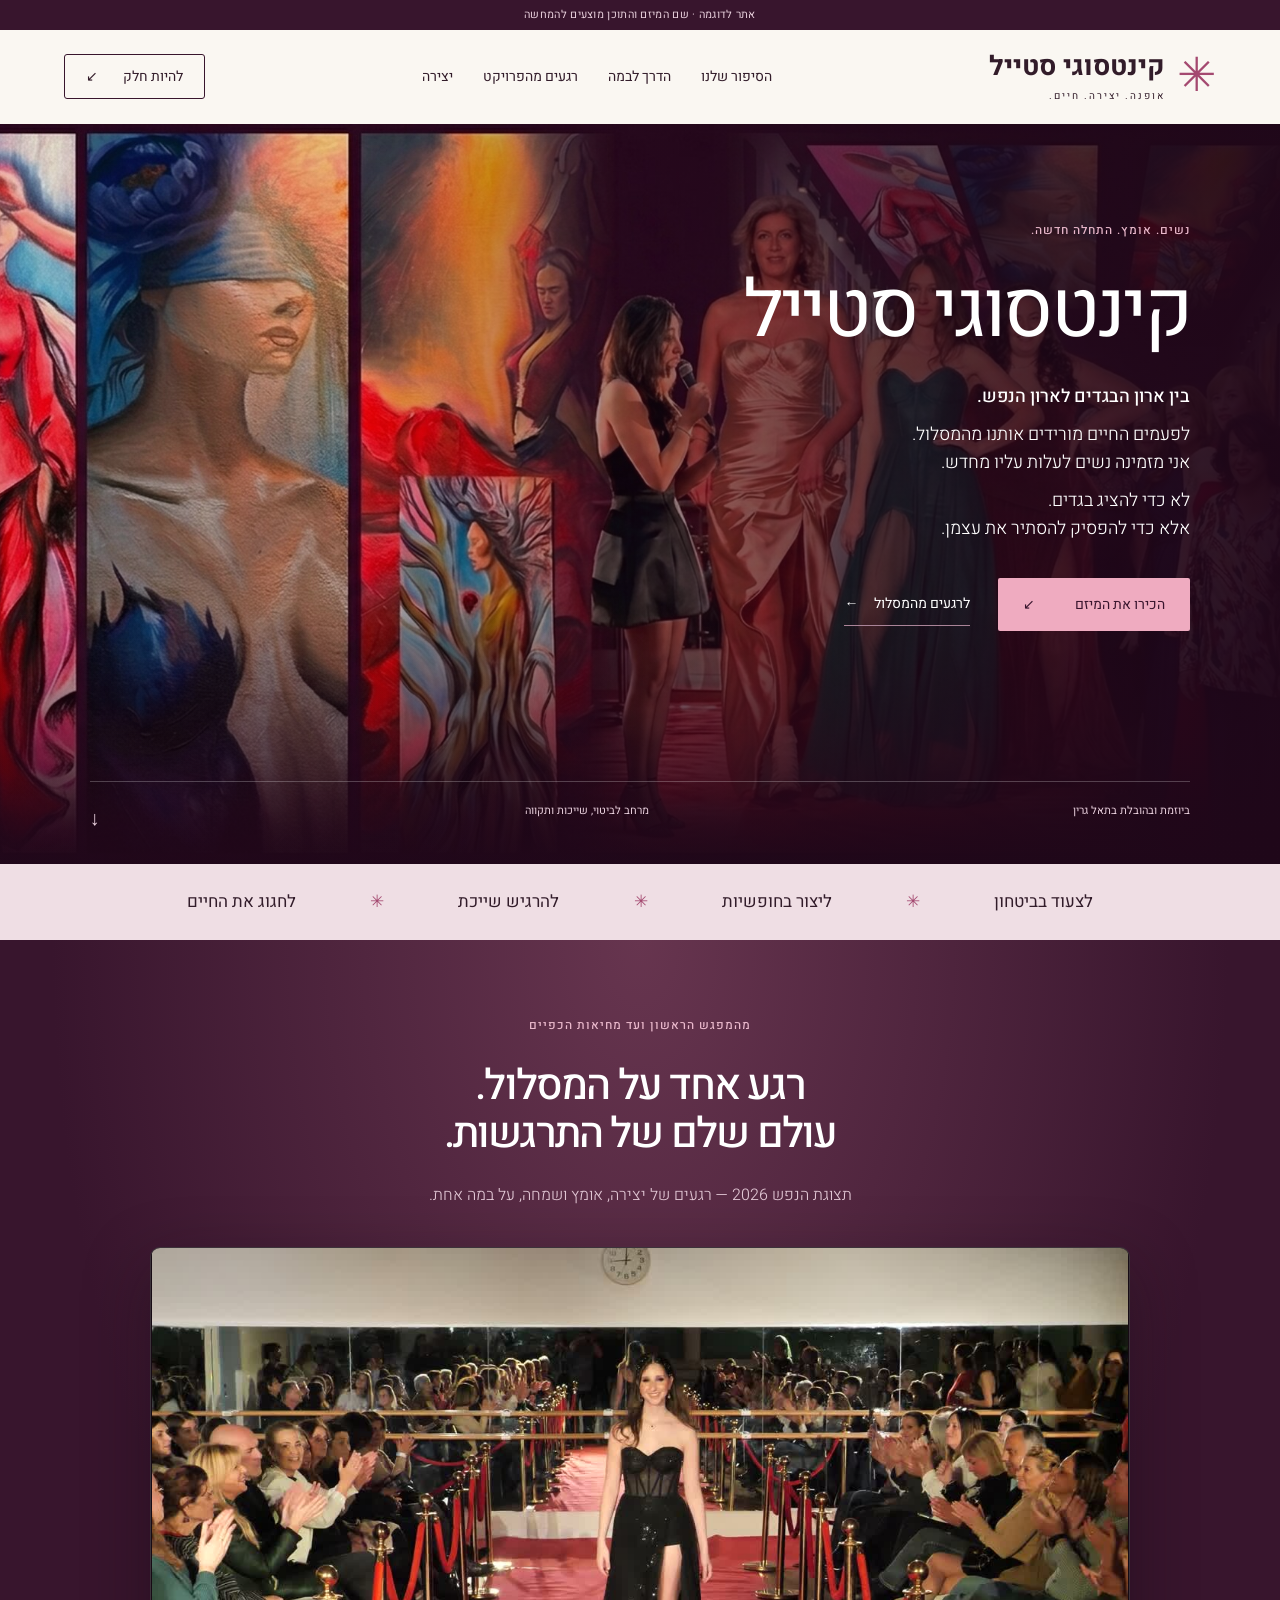
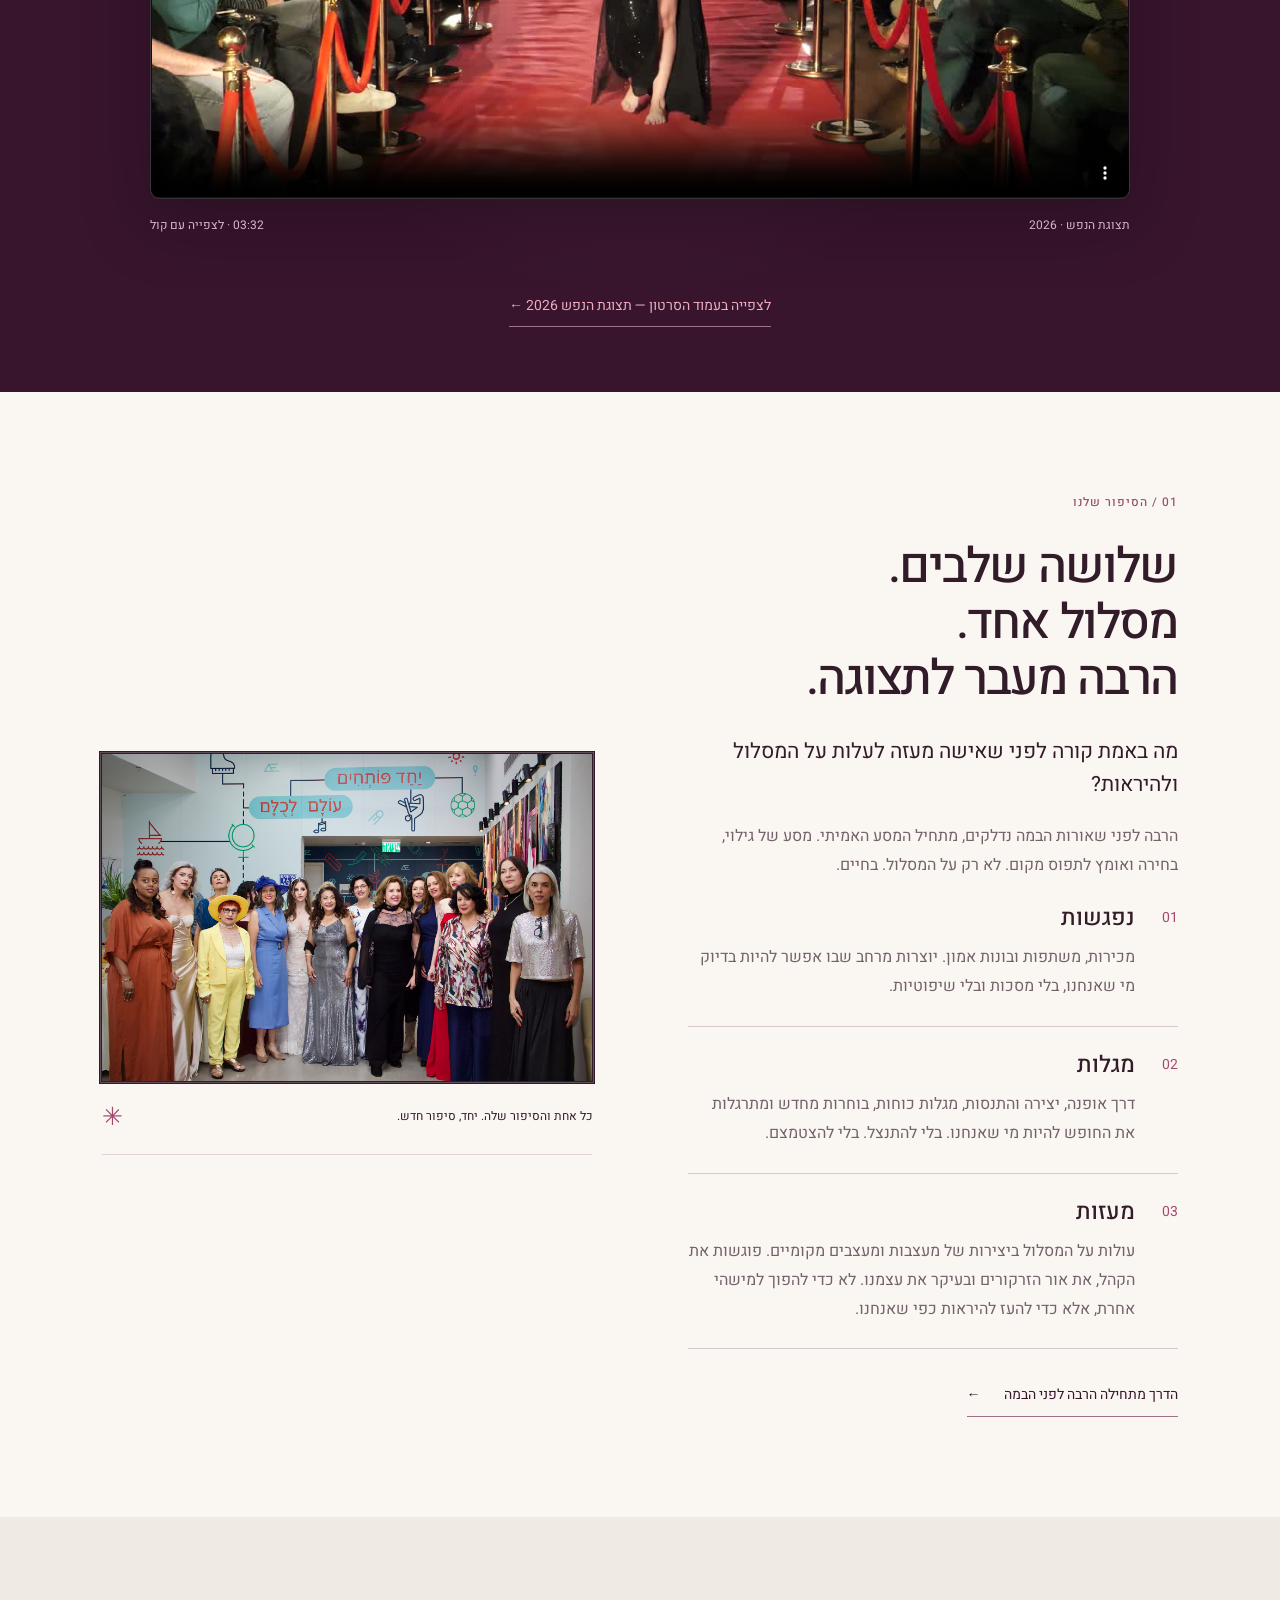
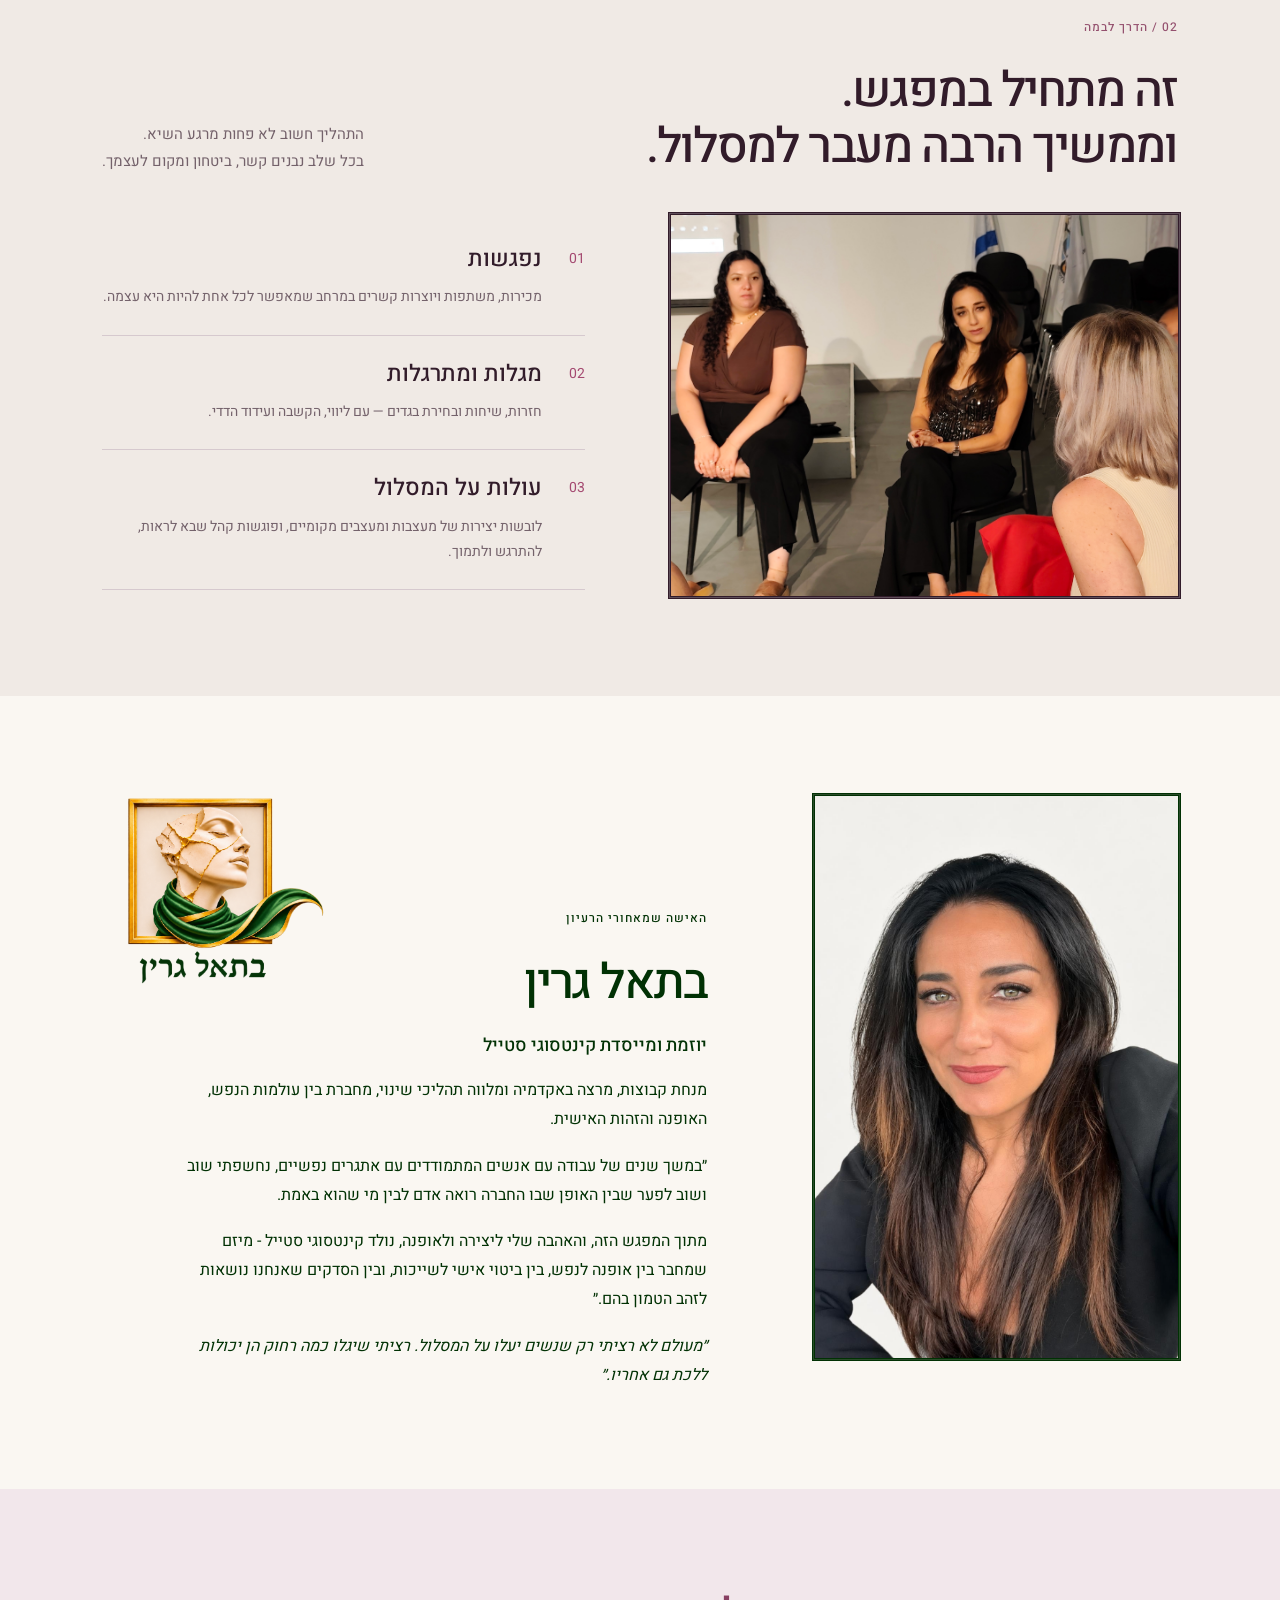
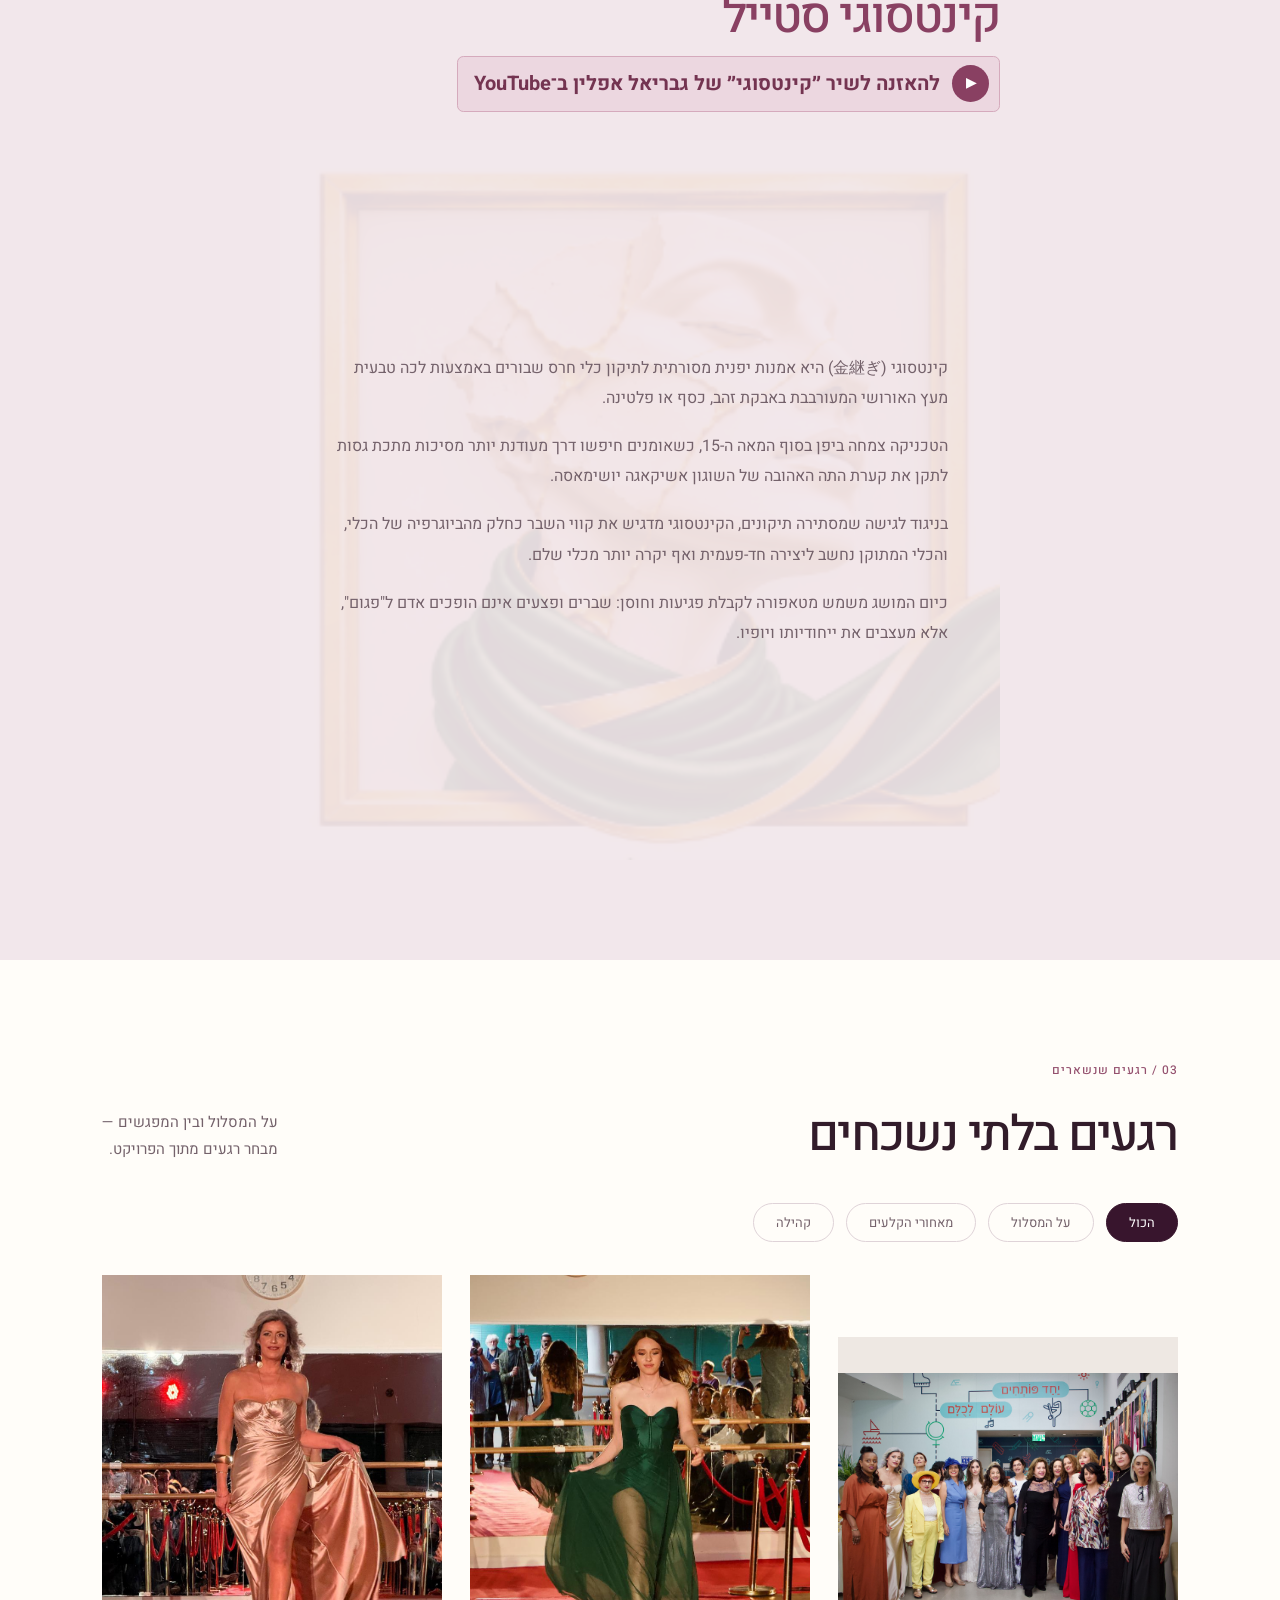
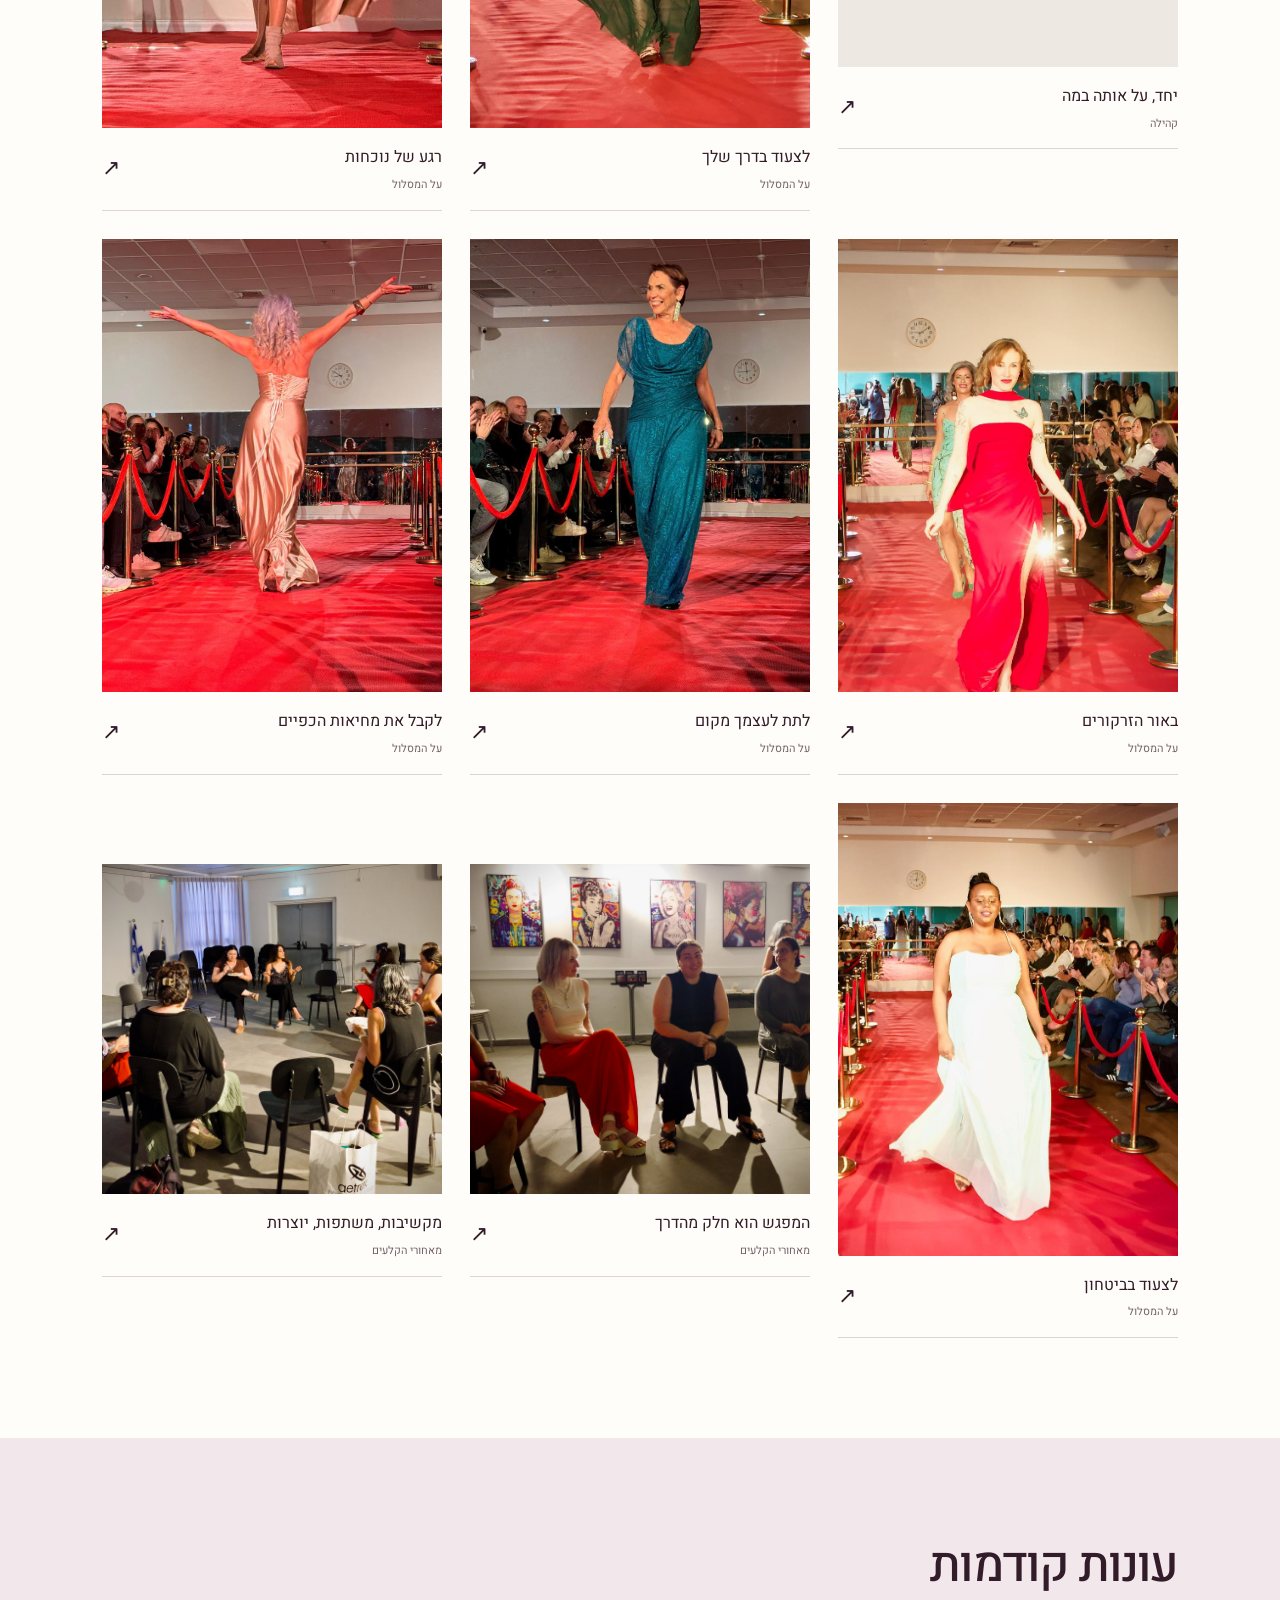
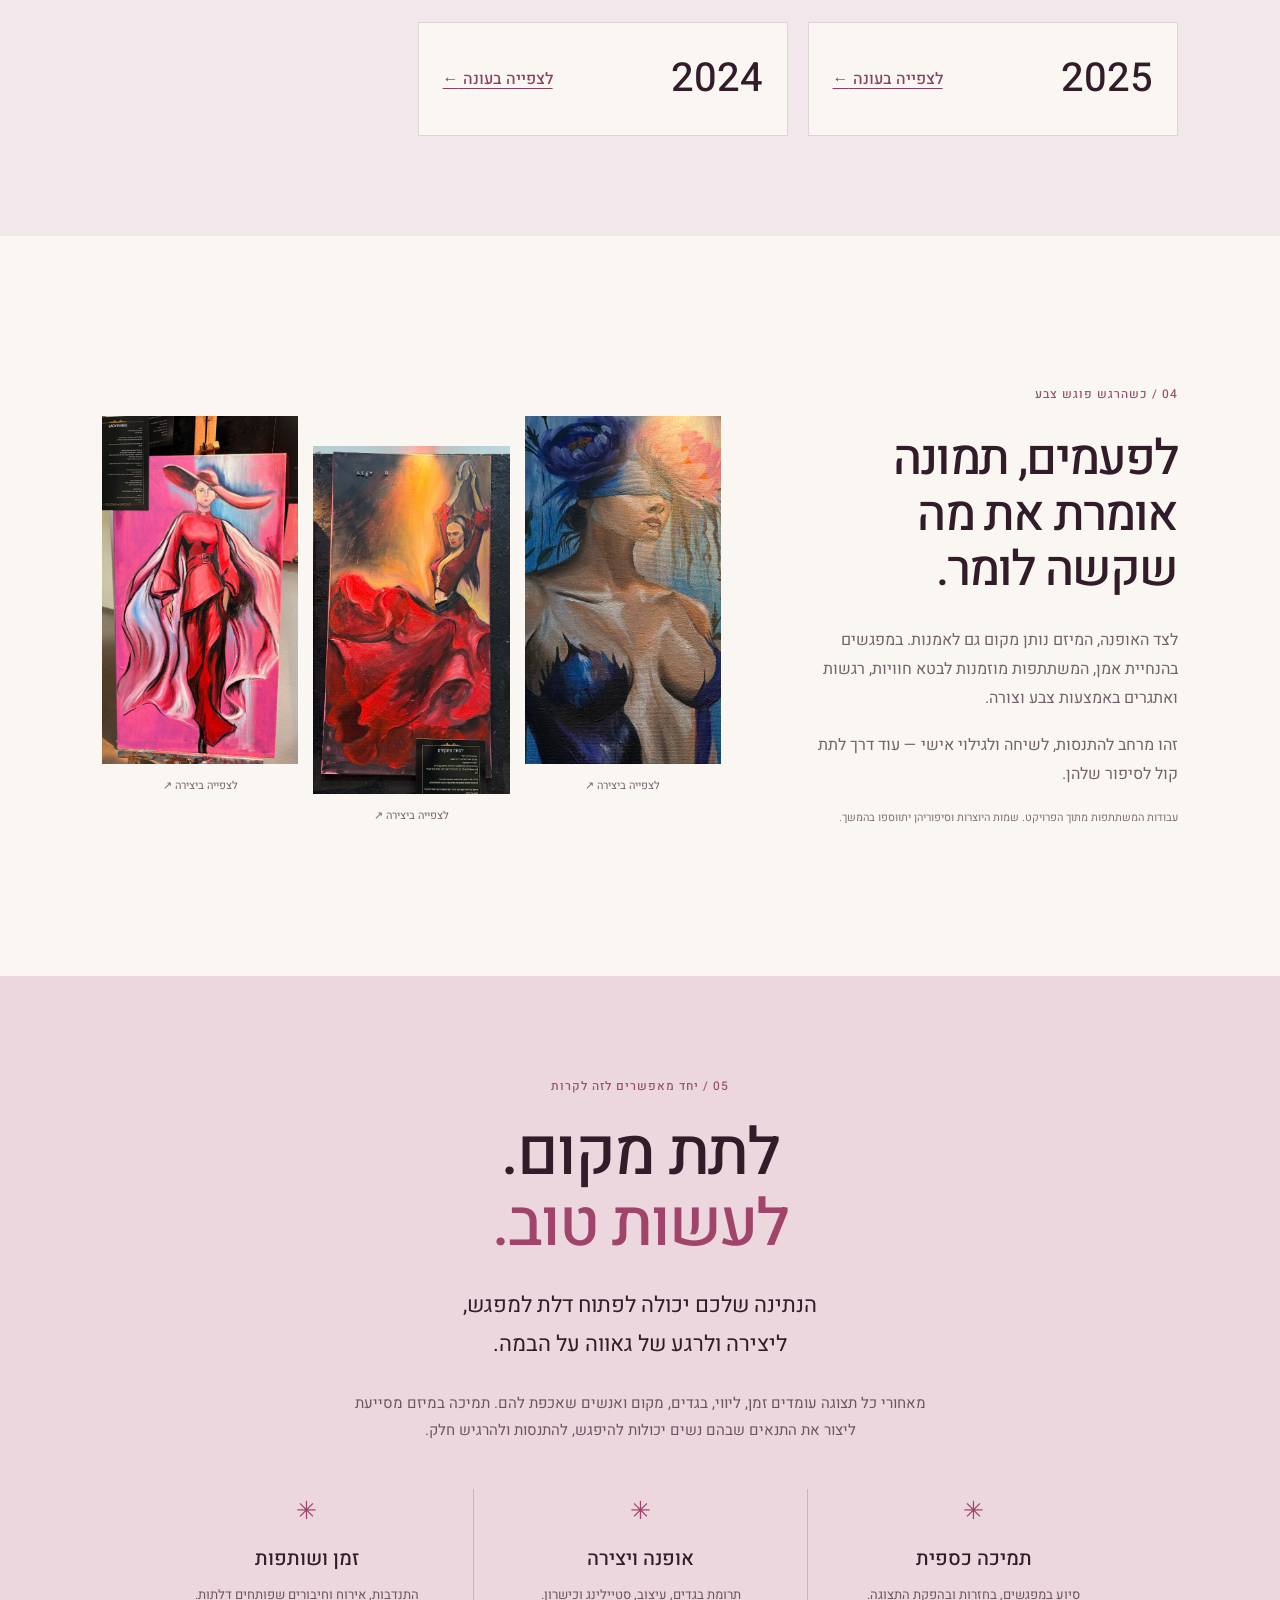
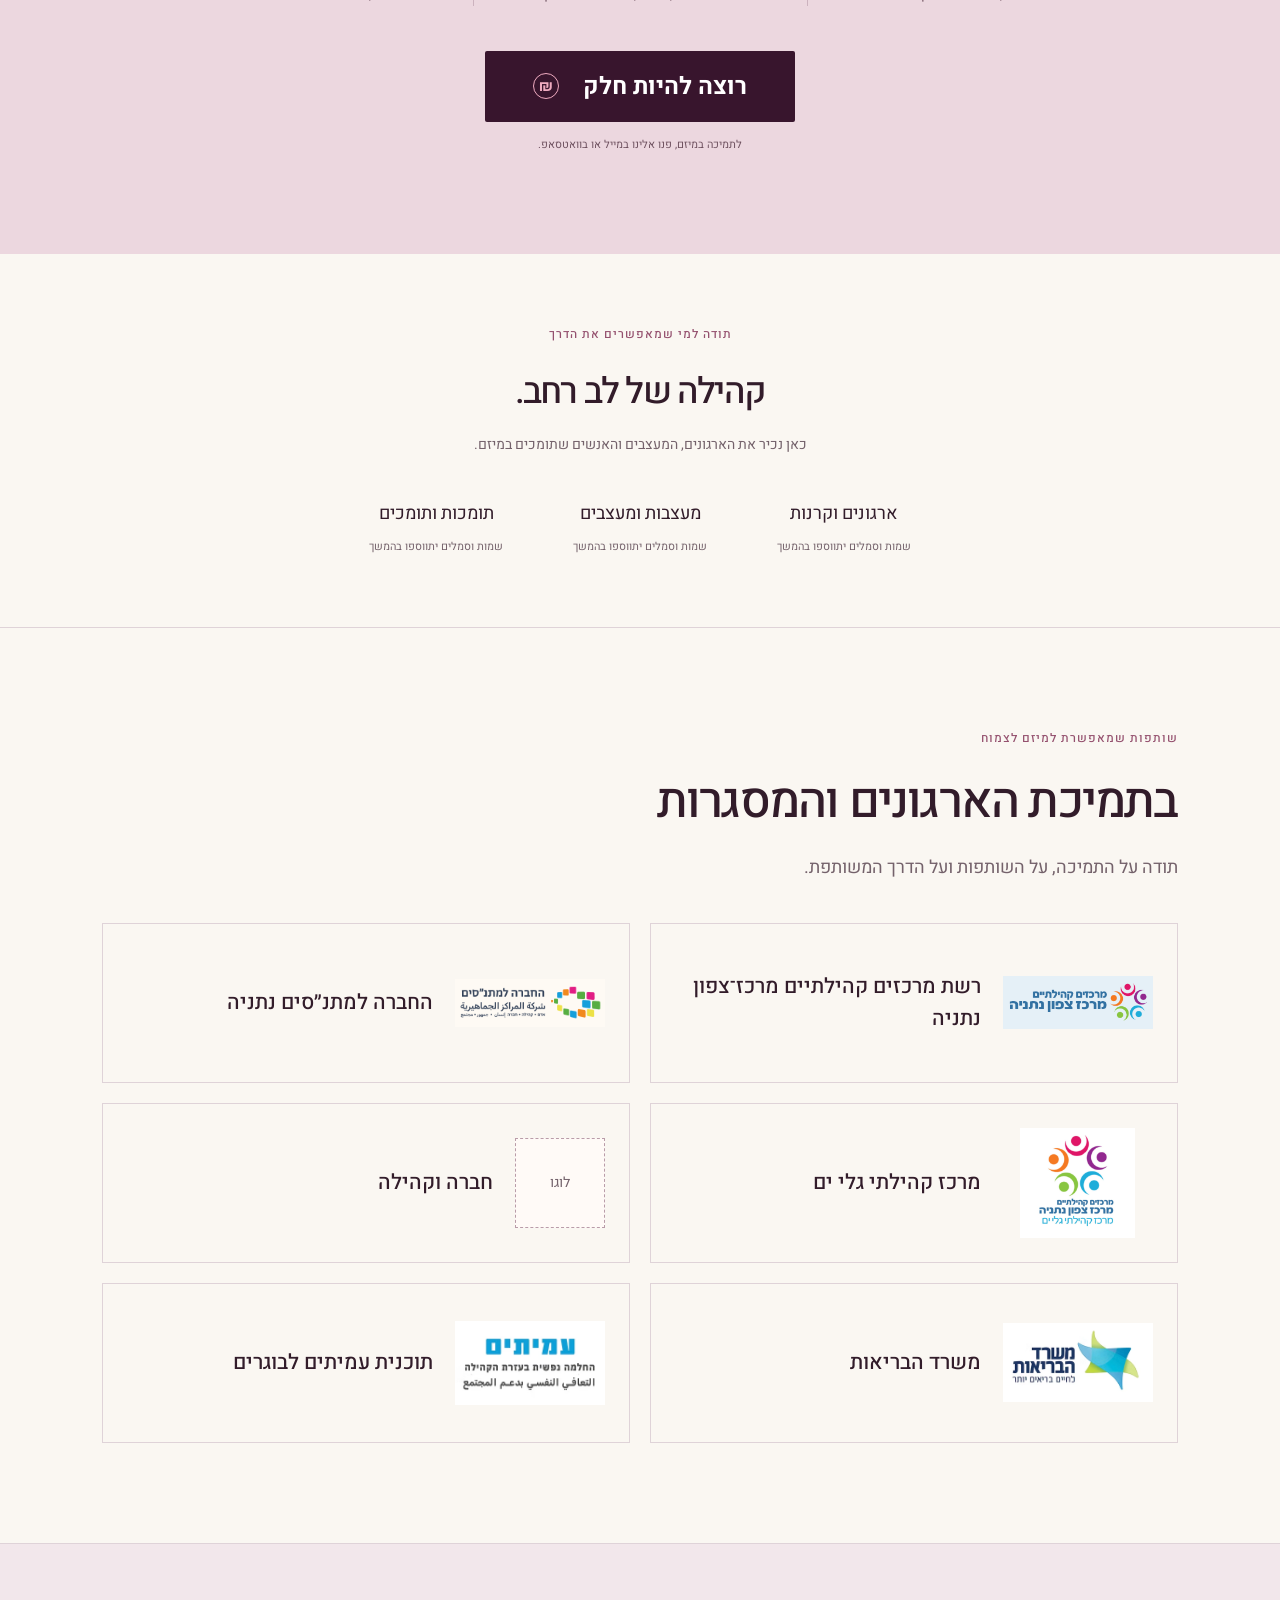
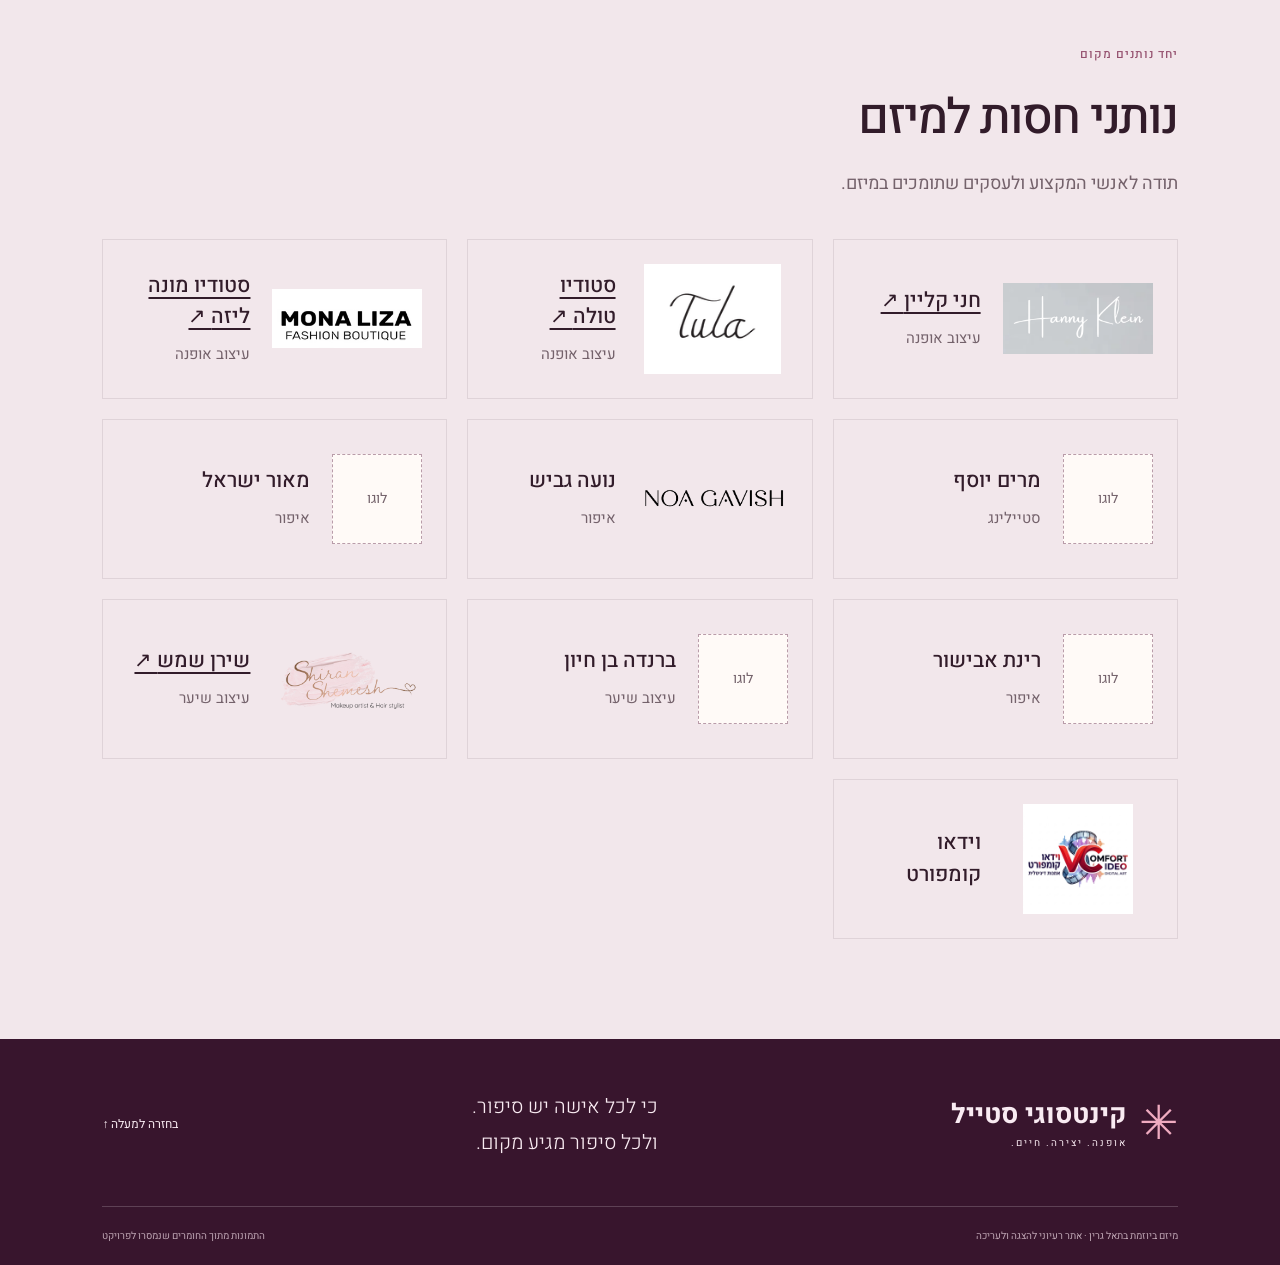
==== index.html @ 974562d3 "Publish short Kintsugi text with quiet logo frame" ====
<!doctype html><html lang="he" dir="rtl"><head><meta charset="UTF-8"><meta name="viewport" content="width=device-width, initial-scale=1"><meta name="description" content="מקום לזרוח — מיזם אופנה, יצירה וקהילה לנשים המתמודדות עם אתגרים נפשיים, ביוזמת בתאל גרין."><title>קינטסוגי סטייל | מיזם האופנה של בתאל גרין</title><link rel="icon" href="./favicon.svg">  <script type="module" crossorigin src="./assets/index-kintsugi-watermark.js"></script>
  <link rel="stylesheet" crossorigin href="./assets/index-crop-face.css">
<link rel="stylesheet" href="./assets/hero-single.css">
<link rel="stylesheet" href="./assets/hero-batel-copy.css"><link rel="stylesheet" href="./assets/founder-portrait.css?v=5"><link rel="stylesheet" href="./assets/brand-mobile.css"><link rel="stylesheet" href="./assets/project-supporters.css"><link rel="stylesheet" href="./assets/supporter-logos.css"><link rel="stylesheet" href="./assets/sponsor-names.css"><link rel="stylesheet" href="./assets/video-comfort-logo.css"><link rel="stylesheet" href="./assets/hanny-klein.css"><link rel="stylesheet" href="./assets/founder-mark.css?v=2"><link rel="stylesheet" href="./assets/kintsugi-article.css?v=3"><link rel="stylesheet" href="./assets/support-contact.css"><link rel="stylesheet" href="./assets/support-coin.css"><link rel="stylesheet" href="./assets/past-seasons.css"><link rel="stylesheet" href="./assets/runway-gallery.css"><link rel="stylesheet" href="./assets/kintsugi-watermark.css"/></head><body><div id="root"><link rel="preload" as="image" href="./images/hero.jpg"/><link rel="preload" as="image" href="./images/batel-portrait-nov19.jpg"/><a class="skip" href="#main">דלגי לתוכן</a><div class="draft">אתר לדוגמה · שם המיזם והתוכן מוצעים להמחשה</div><header><a class="brand" href="#kintsugi"><span class="brand-mark">✳</span><span>קינטסוגי סטייל<small>אופנה. יצירה. חיים.</small></span></a><button class="menu-button" aria-label="פתיחת תפריט" aria-expanded="false">☰</button><nav class="" aria-label="ניווט ראשי"><a href="#story">הסיפור שלנו</a><a href="#journey">הדרך לבמה</a><a href="#gallery">רגעים מהפרויקט</a><a href="#art">יצירה</a></nav><a class="nav-cta" href="#support">להיות חלק <span>↙</span></a></header><main id="main"><section id="home" class="hero"><img class="hero-image" src="./images/hero.jpg" alt="קולאז׳ אופנה ואמנות מתוך החומרים של הפרויקט"/><div class="hero-shade"></div><div class="hero-copy"><p class="eyebrow light">נשים. אומץ. התחלה חדשה.</p><h1><span class="">קינטסוגי סטייל</span></h1><div class="hero-description"><p>בין ארון הבגדים לארון הנפש.</p><p>לפעמים החיים מורידים אותנו מהמסלול.
אני מזמינה נשים לעלות עליו מחדש.</p><p>לא כדי להציג בגדים.
אלא כדי להפסיק להסתיר את עצמן.</p></div><div class="hero-actions"><a class="button rose" href="#story">הכירו את המיזם <span>↙</span></a><a class="text-link" href="#gallery">לרגעים מהמסלול <span>←</span></a></div></div><div class="hero-bottom"><span>ביוזמת ובהובלת <!-- -->בתאל גרין</span><span>מרחב לביטוי, שייכות ותקווה</span><a href="#story" aria-label="המשיכו לסיפור שלנו">↓</a></div></section><div class="ribbon"><span>לצעוד בביטחון</span><i>✳</i><span>ליצור בחופשיות</span><i>✳</i><span>להרגיש שייכת</span><i>✳</i><span>לחגוג את החיים</span></div><section id="film" class="film film-ready" aria-labelledby="film-title"><div class="film-inner"><p class="eyebrow light">מהמפגש הראשון ועד מחיאות הכפיים</p><h2 id="film-title">רגע אחד על המסלול.<br/>עולם שלם של התרגשות.</h2><p class="film-intro">תצוגת הנפש 2026 — רגעים של יצירה, אומץ ושמחה, על במה אחת.</p><figure class="film-player"><video src="./video/tatzugat-hanefesh-2026.mp4" poster="./images/film-poster.jpg" controls="" playsInline="" preload="none" aria-label="תצוגת הנפש 2026 — סרטון המיזם">הדפדפן שלך אינו תומך בניגון וידאו. <a href="./video/tatzugat-hanefesh-2026.mp4">לפתיחת הסרטון</a></video><figcaption><span>תצוגת הנפש · 2026</span><span>03:32 · לצפייה עם קול</span></figcaption></figure><p style="margin-top:24px;text-align:center"><a class="underline-link" style="color:#efabc0" href="/video/tatzugat-hanefesh-2026/">לצפייה בעמוד הסרטון — תצוגת הנפש 2026 ←</a></p></div></section><section id="story" class="section story"><div><p class="eyebrow">01 / הסיפור שלנו</p><h2>שלושה שלבים.<br/>מסלול אחד.<br/>הרבה מעבר לתצוגה.</h2><p class="lead">מה באמת קורה לפני שאישה מעזה לעלות על המסלול ולהיראות?</p><p>הרבה לפני שאורות הבמה נדלקים, מתחיל המסע האמיתי. מסע של גילוי, בחירה ואומץ לתפוס מקום. לא רק על המסלול. בחיים.</p><div class="steps"><article><span class="step-number">0<!-- -->1</span><div><h3>נפגשות</h3><p>מכירות, משתפות ובונות אמון. יוצרות מרחב שבו אפשר להיות בדיוק מי שאנחנו, בלי מסכות ובלי שיפוטיות.</p></div></article><article><span class="step-number">0<!-- -->2</span><div><h3>מגלות</h3><p>דרך אופנה, יצירה והתנסות, מגלות כוחות, בוחרות מחדש ומתרגלות את החופש להיות מי שאנחנו. בלי להתנצל. בלי להצטמצם.</p></div></article><article><span class="step-number">0<!-- -->3</span><div><h3>מעזות</h3><p>עולות על המסלול ביצירות של מעצבות ומעצבים מקומיים. פוגשות את הקהל, את אור הזרקורים ובעיקר את עצמנו. לא כדי להפוך למישהי אחרת, אלא כדי להעז להיראות כפי שאנחנו.</p></div></article></div><a class="underline-link" href="#journey">הדרך מתחילה הרבה לפני הבמה <span>←</span></a></div><figure class="story-photo"><img src="./images/group.jpg" alt="צילום קבוצתי מתוך אירוע הפרויקט" loading="lazy"/><figcaption><span>כל אחת והסיפור שלה. יחד, סיפור חדש.</span><span>✳</span></figcaption></figure></section><section id="journey" class="journey section"><div class="section-heading"><div><p class="eyebrow">02 / הדרך לבמה</p><h2>זה מתחיל במפגש.<br/>וממשיך הרבה מעבר למסלול.</h2></div><p>התהליך חשוב לא פחות מרגע השיא.<br/>בכל שלב נבנים קשר, ביטחון ומקום לעצמך.</p></div><div class="journey-layout"><img src="./images/meeting-batel-listening.jpg" alt="בתאל מקשיבה במפגש קבוצתי" loading="lazy"/><div class="steps"><article><span class="step-number">0<!-- -->1</span><div><h3>נפגשות</h3><p>מכירות, משתפות ויוצרות קשרים במרחב שמאפשר לכל אחת להיות היא עצמה.</p></div></article><article><span class="step-number">0<!-- -->2</span><div><h3>מגלות ומתרגלות</h3><p>חזרות, שיחות ובחירת בגדים — עם ליווי, הקשבה ועידוד הדדי.</p></div></article><article><span class="step-number">0<!-- -->3</span><div><h3>עולות על המסלול</h3><p>לובשות יצירות של מעצבות ומעצבים מקומיים, ופוגשות קהל שבא לראות, להתרגש ולתמוך.</p></div></article></div></div></section><section id="founder" class="founder section"><img class="founder-mark" src="./images/batel-founder-green-transparent.png" width="1373" height="1145" alt="" loading="lazy"/><div class="founder-portrait"><img src="./images/batel-portrait-nov19.jpg" alt="בתאל גרין"/></div><div class="founder-copy"><p class="eyebrow">האישה שמאחורי הרעיון</p><h2>בתאל גרין</h2><h3>יוזמת ומייסדת קינטסוגי סטייל</h3><p>מנחת קבוצות, מרצה באקדמיה ומלווה תהליכי שינוי, מחברת בין עולמות הנפש, האופנה והזהות האישית.</p><p>״במשך שנים של עבודה עם אנשים המתמודדים עם אתגרים נפשיים, נחשפתי שוב ושוב לפער שבין האופן שבו החברה רואה אדם לבין מי שהוא באמת.</p><p>מתוך המפגש הזה, והאהבה שלי ליצירה ולאופנה, נולד קינטסוגי סטייל - מיזם שמחבר בין אופנה לנפש, בין ביטוי אישי לשייכות, ובין הסדקים שאנחנו נושאות לזהב הטמון בהם.״</p><p><em>״מעולם לא רציתי רק שנשים יעלו על המסלול. רציתי שיגלו כמה רחוק הן יכולות ללכת גם אחריו.״</em></p></div></section><section id="kintsugi" class="section kintsugi-section" aria-labelledby="kintsugi-title"><article class="kintsugi-article"><h2 id="kintsugi-title">קינטסוגי סטייל</h2><a class="kintsugi-music-link" href="https://www.youtube.com/watch?v=edK_j7w3_5E" aria-haspopup="dialog" aria-controls="kintsugi-player"><span class="kintsugi-music-icon" aria-hidden="true">▶</span><span>להאזנה לשיר ״קינטסוגי״ של גבריאל אפלין ב־<bdi dir="ltr" lang="en">YouTube</bdi></span></a><dialog id="kintsugi-player" class="song-dialog" aria-labelledby="kintsugi-player-title"><div class="song-content"><div class="song-header"><div><h2 id="kintsugi-player-title" class="song-title">קינטסוגי</h2><p>גבריאל אפלין</p></div><button class="song-close" type="button" aria-label="סגירה" autofocus="">×</button></div><div class="song-player"></div><div class="song-about"><h3>על השיר</h3><p>השיר מחבר בין אמנות הקינטסוגי לבין החלמה אחרי משבר. דרך הדימוי של כלי שתוקן בזהב, גבריאל אפלין מתארת איך אפשר לקבל את מה שעברנו ולראות בצלקות חלק מהסיפור שלנו.</p></div><a class="song-fallback" href="https://www.youtube.com/watch?v=edK_j7w3_5E" target="_blank" rel="noopener noreferrer">לפתיחה ב־<bdi dir="ltr" lang="en">YouTube</bdi></a></div></dialog><div class="kintsugi-text-frame"><p>קינטסוגי (金継ぎ) היא אמנות יפנית מסורתית לתיקון כלי חרס שבורים באמצעות לכה טבעית מעץ האורושי המעורבבת באבקת זהב, כסף או פלטינה.</p><p>הטכניקה צמחה ביפן בסוף המאה ה-15, כשאומנים חיפשו דרך מעודנת יותר מסיכות מתכת גסות לתקן את קערת התה האהובה של השוגון אשיקאגה יושימאסה.</p><p>בניגוד לגישה שמסתירה תיקונים, הקינטסוגי מדגיש את קווי השבר כחלק מהביוגרפיה של הכלי, והכלי המתוקן נחשב ליצירה חד-פעמית ואף יקרה יותר מכלי שלם.</p><p>כיום המושג משמש מטאפורה לקבלת פגיעות וחוסן: שברים ופצעים אינם הופכים אדם ל"פגום", אלא מעצבים את ייחודיותו ויופיו.</p></div></article></section><section id="gallery" class="section gallery"><div class="section-heading"><div><p class="eyebrow">03 / רגעים שנשארים</p><h2>רגעים בלתי נשכחים</h2></div><p>על המסלול ובין המפגשים —<br/>מבחר רגעים מתוך הפרויקט.</p></div><div class="filters" aria-label="סינון תמונות"><button aria-pressed="true" class="active">הכול</button><button aria-pressed="false" class="">על המסלול</button><button aria-pressed="false" class="">מאחורי הקלעים</button><button aria-pressed="false" class="">קהילה</button></div><div class="gallery-grid"><button class="gallery-item item-0"><img src="./images/group.jpg" alt="יחד, על אותה במה" loading="lazy"/><span><span>יחד, על אותה במה<small>קהילה</small></span><b aria-hidden="true">↗</b></span></button><button class="gallery-item item-1"><img src="./images/runway-2026-green.jpg" alt="לצעוד בדרך שלך" loading="lazy"/><span><span>לצעוד בדרך שלך<small>על המסלול</small></span><b aria-hidden="true">↗</b></span></button><button class="gallery-item item-2"><img src="./images/runway-2026-rose.jpg" alt="רגע של נוכחות" loading="lazy"/><span><span>רגע של נוכחות<small>על המסלול</small></span><b aria-hidden="true">↗</b></span></button><button class="gallery-item item-3"><img src="./images/runway-2026-red.jpg" alt="באור הזרקורים" loading="lazy"/><span><span>באור הזרקורים<small>על המסלול</small></span><b aria-hidden="true">↗</b></span></button><button class="gallery-item item-4"><img src="./images/runway-2026-blue.jpg" alt="לתת לעצמך מקום" loading="lazy"/><span><span>לתת לעצמך מקום<small>על המסלול</small></span><b aria-hidden="true">↗</b></span></button><button class="gallery-item item-5"><img src="./images/runway-2026-rose-back.jpg" alt="לקבל את מחיאות הכפיים" loading="lazy"/><span><span>לקבל את מחיאות הכפיים<small>על המסלול</small></span><b aria-hidden="true">↗</b></span></button><button class="gallery-item item-6"><img src="./images/runway-2026-white.jpg" alt="לצעוד בביטחון" loading="lazy"/><span><span>לצעוד בביטחון<small>על המסלול</small></span><b aria-hidden="true">↗</b></span></button><button class="gallery-item item-7"><img src="./images/meeting.jpg" alt="המפגש הוא חלק מהדרך" loading="lazy"/><span><span>המפגש הוא חלק מהדרך<small>מאחורי הקלעים</small></span><b aria-hidden="true">↗</b></span></button><button class="gallery-item item-8"><img src="./images/community.jpg" alt="מקשיבות, משתפות, יוצרות" loading="lazy"/><span><span>מקשיבות, משתפות, יוצרות<small>מאחורי הקלעים</small></span><b aria-hidden="true">↗</b></span></button></div></section><section id="past-seasons" class="section past-seasons" aria-labelledby="past-seasons-title"><h2 id="past-seasons-title">עונות קודמות</h2><div class="season-cards"><a class="season-card" href="./seasons/2025/"><strong>2025</strong><span class="season-card-action">לצפייה בעונה <span aria-hidden="true">←</span></span></a><a class="season-card" href="./seasons/2024/"><strong>2024</strong><span class="season-card-action">לצפייה בעונה <span aria-hidden="true">←</span></span></a></div></section><section id="art" class="section art"><div><p class="eyebrow">04 / כשהרגש פוגש צבע</p><h2>לפעמים, תמונה<br/>אומרת את מה<br/>שקשה לומר.</h2><p>לצד האופנה, המיזם נותן מקום גם לאמנות. במפגשים בהנחיית אמן, המשתתפות מוזמנות לבטא חוויות, רגשות ואתגרים באמצעות צבע וצורה.</p><p>זהו מרחב להתנסות, לשיחה ולגילוי אישי — עוד דרך לתת קול לסיפור שלהן.</p><small class="editor-note">עבודות המשתתפות מתוך הפרויקט. שמות היוצרות וסיפוריהן יתווספו בהמשך.</small></div><div class="art-pictures"><button aria-label="פתיחת יצירה בגוני כחול"><img src="./images/artwork-1.jpg" alt="יצירה בגוני כחול" loading="lazy"/><span>לצפייה ביצירה ↗</span></button><button aria-label="פתיחת יצירה בגוני אדום וזהב"><img src="./images/artwork-2.jpg" alt="יצירה בגוני אדום וזהב" loading="lazy"/><span>לצפייה ביצירה ↗</span></button><button aria-label="פתיחת יצירה בגוני ורוד ואדום"><img src="./images/artwork-3.jpg" alt="יצירה בגוני ורוד ואדום" loading="lazy"/><span>לצפייה ביצירה ↗</span></button></div></section><section id="support" class="support section"><p class="eyebrow">05 / יחד מאפשרים לזה לקרות</p><h2>לתת מקום.<br/><em>לעשות טוב.</em></h2><p class="lead">הנתינה שלכם יכולה לפתוח דלת למפגש,<br/>ליצירה ולרגע של גאווה על הבמה.</p><p class="support-intro">מאחורי כל תצוגה עומדים זמן, ליווי, בגדים, מקום ואנשים שאכפת להם. תמיכה במיזם מסייעת ליצור את התנאים שבהם נשים יכולות להיפגש, להתנסות ולהרגיש חלק.</p><div class="support-options"><article><span>✳</span><h3>תמיכה כספית</h3><p>סיוע במפגשים, בחזרות ובהפקת התצוגה.</p></article><article><span>✳</span><h3>אופנה ויצירה</h3><p>תרומת בגדים, עיצוב, סטיילינג וכישרון.</p></article><article><span>✳</span><h3>זמן ושותפות</h3><p>התנדבות, אירוח וחיבורים שפותחים דלתות.</p></article></div><button type="button" class="button plum support-open">רוצה להיות חלק <span class="support-coin" aria-hidden="true">₪</span></button><p class="support-note">לתמיכה במיזם, פנו אלינו במייל או בוואטסאפ.</p></section><section class="partners section"><p class="eyebrow">תודה למי שמאפשרים את הדרך</p><h2>קהילה של לב רחב.</h2><p>כאן נכיר את הארגונים, המעצבים והאנשים שתומכים במיזם.</p><div class="partner-list"><div><span>ארגונים וקרנות</span><small>שמות וסמלים יתווספו בהמשך</small></div><div><span>מעצבות ומעצבים</span><small>שמות וסמלים יתווספו בהמשך</small></div><div><span>תומכות ותומכים</span><small>שמות וסמלים יתווספו בהמשך</small></div></div></section><section id="support-organizations" class="section organization-support" aria-labelledby="organization-support-title"><p class="eyebrow">שותפות שמאפשרת למיזם לצמוח</p><h2 id="organization-support-title">בתמיכת הארגונים והמסגרות</h2><p class="organizations-intro">תודה על התמיכה, על השותפות ועל הדרך המשותפת.</p><div class="organization-grid"><article class="organization-card"><div class="organization-logo has-logo"><img src="/images/supporters/community-north.png" alt="לוגו של רשת מרכזים קהילתיים מרכז־צפון נתניה" loading="lazy"/></div><h3>רשת מרכזים קהילתיים מרכז־צפון נתניה</h3></article><article class="organization-card"><div class="organization-logo has-logo"><img src="/images/supporters/community-centers.png" alt="לוגו של החברה למתנ״סים נתניה" loading="lazy"/></div><h3>החברה למתנ״סים נתניה</h3></article><article class="organization-card"><div class="organization-logo has-logo"><img src="/images/supporters/galei-yam.png" alt="לוגו של מרכז קהילתי גלי ים" loading="lazy"/></div><h3>מרכז קהילתי גלי ים</h3></article><article class="organization-card"><div class="organization-logo" aria-label="מקום ללוגו של חברה וקהילה">לוגו</div><h3>חברה וקהילה</h3></article><article class="organization-card"><div class="organization-logo has-logo"><img src="/images/supporters/health-ministry.png" alt="לוגו של משרד הבריאות" loading="lazy"/></div><h3>משרד הבריאות</h3></article><article class="organization-card"><div class="organization-logo has-logo"><img src="/images/supporters/amitim.png" alt="לוגו של תוכנית עמיתים לבוגרים" loading="lazy"/></div><h3>תוכנית עמיתים לבוגרים</h3></article></div></section><section id="project-sponsors" class="section project-sponsors" aria-labelledby="sponsors-title"><p class="eyebrow">יחד נותנים מקום</p><h2 id="sponsors-title">נותני חסות למיזם</h2><p class="organizations-intro">תודה לאנשי המקצוע ולעסקים שתומכים במיזם.</p><div class="sponsor-grid"><article class="organization-card"><div class="organization-logo has-logo"><a class="sponsor-logo-link" href="https://www.hannyklein.co.il/" target="_blank" rel="noopener noreferrer" aria-label="לאתר של חני קליין — נפתח בלשונית חדשה"><img src="/images/supporters/hanny-klein.png" alt="לוגו של חני קליין" loading="lazy"/></a></div><div><h3><a class="sponsor-site-link" href="https://www.hannyklein.co.il/" target="_blank" rel="noopener noreferrer">חני קליין<!-- --> ↗</a></h3><p>עיצוב אופנה</p></div></article><article class="organization-card"><div class="organization-logo has-logo"><a class="sponsor-logo-link" href="https://tula-tula.com/" target="_blank" rel="noopener noreferrer" aria-label="לאתר של סטודיו טולה — נפתח בלשונית חדשה"><img src="/images/supporters/tula.png" alt="לוגו של סטודיו טולה" loading="lazy"/></a></div><div><h3><a class="sponsor-site-link" href="https://tula-tula.com/" target="_blank" rel="noopener noreferrer">סטודיו טולה<!-- --> ↗</a></h3><p>עיצוב אופנה</p></div></article><article class="organization-card"><div class="organization-logo has-logo"><a class="sponsor-logo-link" href="https://monalizafashion.co.il/" target="_blank" rel="noopener noreferrer" aria-label="לאתר של סטודיו מונה ליזה — נפתח בלשונית חדשה"><img src="/images/supporters/mona-liza.png" alt="לוגו של סטודיו מונה ליזה" loading="lazy"/></a></div><div><h3><a class="sponsor-site-link" href="https://monalizafashion.co.il/" target="_blank" rel="noopener noreferrer">סטודיו מונה ליזה<!-- --> ↗</a></h3><p>עיצוב אופנה</p></div></article><article class="organization-card"><div class="organization-logo" aria-label="מקום ללוגו של מרים יוסף">לוגו</div><div><h3>מרים יוסף</h3><p>סטיילינג</p></div></article><article class="organization-card"><div class="organization-logo has-logo"><img src="/images/supporters/noa-gavish.png" alt="לוגו של נועה גביש" loading="lazy"/></div><div><h3>נועה גביש</h3><p>איפור</p></div></article><article class="organization-card"><div class="organization-logo" aria-label="מקום ללוגו של מאור ישראל">לוגו</div><div><h3>מאור ישראל</h3><p>איפור</p></div></article><article class="organization-card"><div class="organization-logo" aria-label="מקום ללוגו של רינת אבישור">לוגו</div><div><h3>רינת אבישור</h3><p>איפור</p></div></article><article class="organization-card"><div class="organization-logo" aria-label="מקום ללוגו של ברנדה בן חיון">לוגו</div><div><h3>ברנדה בן חיון</h3><p>עיצוב שיער</p></div></article><article class="organization-card"><div class="organization-logo has-logo"><a class="sponsor-logo-link" href="https://www.shiranshemesh.net/" target="_blank" rel="noopener noreferrer" aria-label="לאתר של שירן שמש — נפתח בלשונית חדשה"><img src="/images/supporters/shiran-shemesh.png" alt="לוגו של שירן שמש" loading="lazy"/></a></div><div><h3><a class="sponsor-site-link" href="https://www.shiranshemesh.net/" target="_blank" rel="noopener noreferrer">שירן שמש<!-- --> ↗</a></h3><p>עיצוב שיער</p></div></article><article class="organization-card"><div class="organization-logo has-logo"><img src="/images/supporters/video-comfort-primary.jpg" alt="לוגו של וידאו קומפורט" loading="lazy"/></div><div><h3>וידאו קומפורט</h3></div></article></div></section></main><footer><a href="#kintsugi" class="brand"><span class="brand-mark">✳</span><span>קינטסוגי סטייל<small>אופנה. יצירה. חיים.</small></span></a><p>כי לכל אישה יש סיפור.<br/>ולכל סיפור מגיע מקום.</p><a href="#home">בחזרה למעלה ↑</a><div class="footer-bottom"><span>מיזם ביוזמת <!-- -->בתאל גרין<!-- --> · אתר רעיוני להצגה ולעריכה</span><span>התמונות מתוך החומרים שנמסרו לפרויקט</span></div></footer><dialog aria-label="גלריה"><button class="dialog-close" aria-label="סגירה">×</button><div class="support-dialog"><span>✳</span><h2>יש הרבה דרכים<br/>להיות חלק.</h2><p>תמיכה כספית, בגדים, ליווי מקצועי או זמן — כל שותפות מתחילה בשיחה.</p><form class="support-contact" aria-describedby="support-contact-help"><div class="support-contact-fields"><label>שם מלא <span class="support-field-required" aria-hidden="true">*</span><input autoComplete="name" maxLength="100" pattern=".*\S.*" required="" name="name"/></label><label>ארגון <span class="support-field-optional">(לא חובה)</span><input autoComplete="organization" maxLength="120" name="organization"/></label><label class="support-contact-wide">טלפון <span class="support-field-required" aria-hidden="true">*</span><input type="tel" inputMode="tel" autoComplete="tel" maxLength="32" pattern=".*[0-9].*" dir="ltr" required="" name="phone"/></label><label class="support-contact-wide">פרטים נוספים <span class="support-field-optional">(לא חובה)</span><textarea name="message" rows="3" maxLength="500" placeholder="איך תרצו לתמוך במיזם?"></textarea></label></div><div class="support-contact-actions"><button type="button" class="support-send support-send-email">שליחה במייל</button><button type="button" class="support-send support-send-whatsapp">שליחה ב־WhatsApp</button></div><p id="support-contact-help" class="support-contact-help">תיפתח הודעה מוכנה באפליקציה שבחרתם. השלימו שם את השליחה.</p></form><button class="underline-link">חזרה למיזם ←</button></div></dialog></div></body></html>
---- assets/index-crop-face.css ----
@import "https://fonts.googleapis.com/css2?family=Heebo:wght@300;400;500;600;700;800;900&display=swap";:root{--cream:#faf7f2;--plum:#38152d;--rose:#efabc0;--ink:#321c2a;--muted:#74626b;--line:#dfd3d8}*{box-sizing:border-box}html{scroll-behavior:smooth;scroll-padding-top:100px}body{background:var(--cream);color:var(--ink);margin:0;font-family:Heebo,Arial,sans-serif;font-size:16px;line-height:1.8}button,a{-webkit-tap-highlight-color:transparent}button,input{font:inherit}button,a{touch-action:manipulation}a{color:inherit;text-decoration:none}button{cursor:pointer}img{max-width:100%;display:block}h1,h2,h3,p,figure{margin:0}h1,h2,h3{line-height:1.15}p+p{margin-top:18px}h2{letter-spacing:-1.8px;font-size:clamp(34px,3.8vw,56px);font-weight:500}h3{font-size:23px;font-weight:500}button:focus-visible,a:focus-visible{outline-offset:5px;outline:3px solid #c65584}.skip{z-index:100;background:#fff;padding:12px;position:fixed;top:-70px;right:20px}.skip:focus{top:10px}.draft{background:var(--plum);color:#e7cfdb;text-align:center;letter-spacing:.3px;padding:5px;font-size:11px}header{background:var(--cream);z-index:5;justify-content:space-between;align-items:center;gap:28px;height:94px;padding:0 5%;display:flex;position:relative}.brand{white-space:nowrap;align-items:center;gap:12px;font-size:27px;font-weight:700;line-height:1.1;display:flex}.brand-mark{color:#a44970;font-size:47px;font-weight:400}.brand small{letter-spacing:2px;margin-top:9px;font-size:10px;font-weight:400;display:block}nav{gap:30px;font-size:14px;display:flex}nav a:hover{color:#a44970}.nav-cta{border:1px solid var(--plum);border-radius:3px;gap:25px;padding:9px 21px;font-size:14px;display:flex}.nav-cta:hover{background:#f0e1e5}.menu-button{display:none}.hero{background:var(--plum);color:#fff;height:min(740px,78vw);min-height:610px;position:relative;overflow:hidden}.hero-image{object-fit:cover;object-position:center;width:100%;height:100%}.hero-shade{background:linear-gradient(270deg,#1f0719f5,#1f0719b8 30%,#1f071914 72%),linear-gradient(#0000 65%,#1f0719e6);position:absolute;inset:0}.hero-copy{max-width:560px;position:absolute;top:13%;right:7%}.eyebrow{color:#94506e;letter-spacing:1px;margin-bottom:25px;font-size:12px;font-weight:500}.eyebrow.light{color:#ebbacd}h1{letter-spacing:-3px;font-size:clamp(58px,5.8vw,86px);font-weight:400;line-height:1.12}h1 span{display:block}.pink{color:var(--rose)}.hero-description{color:#f1e1e9;max-width:415px;margin-top:28px;font-size:18px;font-weight:300;line-height:1.85}.hero-actions{align-items:center;gap:28px;margin-top:35px;display:flex}.button{border:0;border-radius:2px;justify-content:center;align-items:center;gap:40px;padding:14px 25px;font-size:14px;transition:transform .2s,background .2s;display:inline-flex}.button:hover{transform:translateY(-2px)}.rose{background:var(--rose);color:var(--plum)}.plum{background:var(--plum);color:#fff}.text-link{border-bottom:1px solid #aa8498;padding:9px 0;font-size:14px}.text-link span{margin-right:13px}.hero-bottom{color:#ead1de;border-top:1px solid #ffffff3b;justify-content:space-between;padding-top:19px;font-size:11px;display:flex;position:absolute;bottom:27px;left:7%;right:7%}.hero-bottom a{font-size:20px}.ribbon{background:#efdee4;justify-content:center;align-items:center;gap:6%;padding:23px;font-size:17px;display:flex}.ribbon i{color:#a44970;font-style:normal}.section{padding:100px 8%;scroll-margin-top:20px}.story{grid-template-columns:1fr 1fr;align-items:center;gap:9%;display:grid}.story p:not(.eyebrow),.founder p:not(.eyebrow),.art p:not(.eyebrow){max-width:520px;color:var(--muted);font-size:16px}.story .lead{margin:28px 0 20px;line-height:1.6;color:var(--ink)!important;font-size:21px!important}.story-photo{align-self:center}.story-photo img{aspect-ratio:1.14;object-fit:cover;object-position:center;width:100%}.story-photo figcaption{border-bottom:1px solid var(--line);justify-content:space-between;align-items:center;padding:14px 0;font-size:12px;display:flex}.story-photo figcaption span+span{color:#a44970;font-size:25px}.underline-link{color:var(--plum);background:0 0;border:0;border-bottom:1px solid #9e7287;margin-top:25px;padding:8px 0;font-size:14px;display:inline-block}.underline-link span{margin-right:20px}.journey{background:#f0eae5}.section-heading{justify-content:space-between;align-items:end;gap:30px;margin-bottom:40px;display:flex}.section-heading>p{color:var(--muted);max-width:330px;font-size:15px}.journey-layout{grid-template-columns:1.05fr 1fr;align-items:center;gap:8%;display:grid}.journey-layout>img{aspect-ratio:1.33;object-fit:cover;width:100%}.steps article{border-bottom:1px solid #d6c9ce;gap:27px;padding:25px 0;display:flex}.step-number{color:#a44970;font-size:14px}.steps article p{color:var(--muted);margin-top:12px;font-size:14px}.founder{grid-template-columns:.75fr 1.25fr;align-items:center;gap:10%;display:grid}.founder-portrait{text-align:center;background:#e9dadf;border-radius:180px 180px 0 0;place-items:center;height:440px;display:grid}.founder-portrait img{object-fit:cover;object-position:center 35%;border-radius:inherit;width:100%;height:100%}.founder-portrait span{color:#a77088;margin-bottom:22px;font-size:100px;line-height:1.2;display:block}.founder-portrait p{color:var(--plum)!important;font-size:15px!important}.founder-portrait small{color:var(--muted);font-size:11px}.founder h3{margin:25px 0 20px;font-size:18px}.editor-note{margin-top:20px;display:block;color:#826d77!important;font-size:11px!important}.gallery{background:#fffdf9}.filters{flex-wrap:wrap;gap:12px;margin-bottom:33px;display:flex}.filters button{color:var(--muted);border:1px solid var(--line);background:0 0;border-radius:30px;padding:7px 22px;font-size:13px}.filters .active{background:var(--plum);color:#fff;border-color:var(--plum)}.gallery-grid{grid-template-columns:repeat(3,1fr);gap:28px;display:grid}.gallery-item{text-align:right;color:var(--ink);background:0 0;border:0;padding:0}.gallery-item>img{object-fit:cover;object-position:center 35%;width:100%;height:330px;transition:filter .2s}.gallery-item:hover>img{filter:brightness(1.08)}.gallery-item>span{border-bottom:1px solid var(--line);justify-content:space-between;align-items:center;padding:15px 0;font-size:16px;display:flex}.gallery-item small{color:var(--muted);margin-top:3px;font-size:11px;display:block}.gallery-item b{font-size:22px;font-weight:400}.film{color:#fff;background:var(--plum);isolation:isolate;place-items:center;min-height:500px;display:grid;position:relative}.film>img{object-fit:cover;z-index:-2;width:100%;height:100%;position:absolute;inset:0}.film:after{content:"";z-index:-1;background:#271021cb;position:absolute;inset:0}.film-inner{text-align:center;padding:65px 20px}.film h2{font-size:42px}.film-icon{border:1px solid #fff6;border-radius:50%;place-items:center;width:68px;height:68px;margin:27px auto 18px;padding-left:4px;font-size:30px;display:grid}.film small{color:#d3b5c5;font-size:11px}.film video{width:100%;max-width:800px;margin-top:25px}.art{grid-template-columns:.85fr 1.15fr;align-items:center;gap:8%;display:grid}.art h2{margin-bottom:28px}.art-pictures{align-items:center;gap:20px;height:540px;display:flex}.art-pictures img{object-fit:cover;width:48%;height:88%}.art-pictures img:nth-child(2){height:85%;margin-top:65px}.support{text-align:center;background:#ecd7df}.support .eyebrow{margin-bottom:20px}.support h2{font-size:65px;line-height:1.1}.support em{color:#a1446c;font-style:normal}.support .lead{margin:25px auto;font-size:22px}.support-intro{color:#705361;max-width:580px;margin:auto;font-size:15px}.support-options{grid-template-columns:repeat(3,1fr);max-width:1000px;margin:45px auto;display:grid}.support-options article{border-left:1px solid #ccb2be;padding:0 30px}.support-options article:last-child{border-left:0}.support-options article>span{color:#a1446c;font-size:25px}.support-options h3{margin:13px 0;font-size:20px}.support-options p{color:#705361;font-size:13px}.support-note{color:#705361;margin-top:13px;font-size:11px}.partners{text-align:center;padding-top:70px;padding-bottom:70px}.partners h2{font-size:36px}.partners>p:not(.eyebrow){color:var(--muted);margin-top:20px;font-size:14px}.partner-list{justify-content:center;gap:70px;margin-top:40px;display:flex}.partner-list small{color:var(--muted);margin-top:7px;font-size:11px;display:block}.partner-list span{font-size:18px}footer{background:var(--plum);color:#f9ebf2;flex-wrap:wrap;justify-content:space-between;align-items:center;gap:30px;padding:50px 8% 20px;display:flex}footer>.brand .brand-mark{color:var(--rose)}footer>p{font-size:20px;font-weight:300}footer>a:last-of-type{font-size:12px}.footer-bottom{color:#bfa6b4;border-top:1px solid #ffffff30;justify-content:space-between;width:100%;margin-top:15px;padding-top:20px;font-size:10px;display:flex}dialog{background:var(--cream);color:var(--plum);border:0;max-width:min(95vw,1000px);max-height:94vh;padding:0}dialog::backdrop{background:#180811dc}.dialog-close{background:var(--cream);z-index:2;border:0;border-radius:50%;width:40px;height:40px;font-size:30px;position:absolute;top:8px;left:8px}.lightbox{text-align:center;padding:20px}.lightbox>img{object-fit:contain;max-height:70vh;margin:auto}.lightbox>p{padding-top:10px}.lightbox>div{justify-content:space-between;gap:35px;margin-top:10px;font-size:13px;display:flex}.lightbox button{color:var(--plum);background:0 0;border:0}.support-dialog{max-width:600px;padding:55px}.support-dialog>span{color:#a1446c;font-size:40px}.support-dialog h2{margin:15px 0 25px;font-size:40px}.support-dialog p{font-size:16px}.support-dialog .pending{background:#ecdfe5;margin-top:25px;padding:20px;font-size:13px}.support-dialog .underline-link{width:fit-content;display:block}@media (width>=1600px){.section{padding-left:max(8%,50vw - 675px);padding-right:max(8%,50vw - 675px)}}@media (width<=1000px){nav{gap:15px;font-size:12px}header{gap:15px}.brand{font-size:23px}.hero-copy{right:6%}.section{padding:75px 6%}.story{gap:6%}.gallery-item>img{height:270px}.founder{gap:7%}.founder-portrait{height:360px}.art-pictures{height:430px}.ribbon{gap:4%;font-size:14px}}@media (width<=700px){header{height:80px;padding:0 5%}.brand{gap:7px;font-size:22px}.brand-mark{font-size:34px}.brand small{letter-spacing:1px;font-size:8px}.nav-cta{gap:13px;padding:7px 12px;font-size:12px}.menu-button{color:var(--plum);background:0 0;border:0;margin-right:auto;font-size:24px;display:block}nav{background:var(--cream);padding:22px;display:none;position:absolute;top:80px;left:0;right:0;box-shadow:0 15px 20px #38152d15}nav.open{flex-direction:column;font-size:16px;display:flex}.hero{height:700px;min-height:0}.hero-image{object-position:60% center;opacity:.8}.hero-shade{background:linear-gradient(#270c2410 0%,#270c24d9 55%,#270c24 99%)}.hero-copy{max-width:none;inset:auto 7% 105px}.hero h1{letter-spacing:-2px;font-size:56px}.hero .eyebrow{margin-bottom:17px;font-size:11px}.hero-description{max-width:370px;margin-top:20px;font-size:16px}.hero-actions{gap:18px;margin-top:23px}.button{gap:20px;padding:12px 20px}.text-link{font-size:12px}.hero-bottom{gap:15px;font-size:10px;bottom:18px}.hero-bottom span:nth-child(2){display:none}.ribbon{gap:14px;padding:16px 10px;font-size:11px}.ribbon i:last-of-type,.ribbon span:last-child{display:none}.section{padding:60px 7%}.story,.journey-layout,.founder,.art{grid-template-columns:1fr;gap:35px}.story-photo img{aspect-ratio:1.3}.section-heading{margin-bottom:30px;display:block}.section-heading>p{margin-top:22px}.eyebrow{margin-bottom:20px}.founder-portrait{order:2;width:80%;height:300px;margin:auto}.gallery-grid{grid-template-columns:repeat(2,1fr);gap:22px 13px}.gallery-item>img{height:250px}.gallery-item>span{font-size:13px}.gallery-item small{font-size:10px}.filters{gap:7px}.filters button{padding:6px 13px;font-size:11px}.film{min-height:410px}.film h2{font-size:31px}.art-pictures{gap:15px;height:390px}.art-pictures img{width:48%}.support h2{font-size:55px}.support .lead{font-size:20px}.support-options{margin:30px 0;display:block}.support-options article{border-bottom:1px solid #ccb2be;border-left:0;padding:18px 0}.support-options article:last-child{border-bottom:0}.support-options article>span{display:none}.support-options h3{margin:0 0 10px}.partner-list{flex-direction:column;gap:25px}footer{padding:40px 7% 20px}footer>p{font-size:18px}.footer-bottom{flex-direction:column;gap:8px}.support-dialog{padding:45px 27px}.support-dialog h2{font-size:34px}.lightbox{padding:12px}.lightbox>div{gap:20px}}@media (prefers-reduced-motion:reduce){html{scroll-behavior:auto}*{transition:none!important}}.art{grid-template-columns:.75fr 1.25fr}.art-pictures{gap:15px}.art-pictures button{width:32%;color:var(--muted);background:0 0;border:0;align-self:center;padding:0}.art-pictures button:nth-child(2){transform:translateY(30px)}.art-pictures button img{object-fit:contain;width:100%;height:auto;max-height:460px;margin:0}.art-pictures button span{padding-top:12px;font-size:11px;display:block}@media (width<=700px){.art{grid-template-columns:1fr}.art-pictures{gap:10px;height:auto;padding-bottom:30px}.art-pictures button span{font-size:9px}}.story-photo img{aspect-ratio:auto;object-fit:contain;height:auto}.gallery-item.item-0>img{object-fit:contain;background:#eee8e3}.film-ready{background:radial-gradient(at 50% 0,#67354f 0%,#38152d 65%);min-height:0}.film-ready:after{display:none}.film-ready .film-inner{width:100%;padding:75px 8% 65px}.film-intro{color:#e1c6d4;max-width:600px;margin:22px auto 0;font-size:16px;font-weight:300}.film-player{text-align:right;max-width:980px;margin:38px auto 0}.film-ready video{aspect-ratio:16/9;object-fit:contain;background:#170b14;border:1px solid #ffffff29;border-radius:10px;width:100%;max-width:none;margin:0;display:block;box-shadow:0 20px 65px #14091166}.film-ready video:focus-visible{outline:3px solid var(--rose);outline-offset:5px}.film-player figcaption{color:#d7b7c9;justify-content:space-between;gap:18px;padding-top:16px;font-size:12px;display:flex}.film-player figcaption span:last-child{direction:rtl}@media (width<=700px){.film-ready .film-inner{padding:55px 5% 40px}.film-ready h2{font-size:30px}.film-intro{padding:0 4%;font-size:14px}.film-player{margin-top:28px}.film-ready video{border-radius:6px}.film-player figcaption{gap:10px;padding-top:12px;font-size:10px}}

/* Keep the model's face visible in this gallery thumbnail. */
.gallery-item.item-1 > img { object-position: center top; }
---- assets/hero-single.css ----
/* One white Hebrew hero title. */
.hero-copy h1{font-size:clamp(60px,6.2vw,92px);color:#fff;white-space:nowrap}
@media(max-width:700px){.hero-copy h1{font-size:clamp(32px,10.7vw,56px)}}
---- assets/hero-batel-copy.css ----
.hero-description {
  color: #fff;
  line-height: 1.55;
  white-space: pre-line;
}

.hero-description p {
  margin: 0;
}

.hero-description p:first-child {
  font-weight: 500;
}

.hero-description p + p {
  margin-top: .55em;
}
---- assets/founder-portrait.css ----
/* Full rectangular founder portrait supplied on 18 November 2026. */
.founder-portrait{height:auto;border-radius:0;background:none;display:block}
.founder-portrait img{display:block;width:100%;height:auto;border-radius:0;object-fit:contain}
.founder {
  --founder-green: #013104;
  --founder-green-highlight: #2a4b29;
}

.founder .founder-copy,
.founder .founder-copy p {
  color: var(--founder-green);
}

.story-photo > img,
.journey-layout > img,
.founder-portrait > img {
  outline: 1px solid var(--founder-green-highlight, color-mix(in srgb, var(--ink) 78%, white));
  outline-offset: 1px;
  box-shadow: 0 0 0 3px var(--founder-green, var(--ink));
}
---- assets/brand-mobile.css ----
@media(max-width:360px){header{gap:6px}}
---- assets/project-supporters.css ----
/* Supporting organizations and future sponsor logos. */
.organization-support{border-top:1px solid var(--line)}
.organizations-intro{max-width:640px;margin-top:22px;color:var(--muted);font-size:18px}
.organization-grid{display:grid;grid-template-columns:repeat(2,minmax(0,1fr));gap:20px;margin-top:38px}
.organization-card{display:flex;align-items:center;gap:22px;padding:24px;border:1px solid var(--line);min-width:0}
.organization-card h3{font-size:21px;line-height:1.5;overflow-wrap:anywhere}
.organization-logo{display:grid;place-items:center;flex:0 0 90px;width:90px;height:90px;border:1px dashed #b99ca9;background:#fffaf7;color:var(--muted);font-size:14px}
.project-sponsors{background:#f2e7eb;border-top:1px solid var(--line)}
.sponsor-grid{display:grid;grid-template-columns:repeat(3,minmax(0,1fr));gap:20px;margin-top:38px}
.sponsor-placeholder{display:flex;align-items:center;gap:18px;padding:22px;border:1px dashed #b99ca9;color:var(--muted);min-width:0;font-size:15px}
@media(max-width:1000px){.sponsor-grid{grid-template-columns:1fr}.sponsor-placeholder{padding:20px}}
@media(max-width:700px){.organization-grid{grid-template-columns:1fr;gap:14px}.organization-card{padding:18px;gap:18px}.organization-card h3{font-size:19px}.organization-logo{flex-basis:76px;width:76px;height:76px}.organizations-intro{font-size:16px}.organization-support h2,.project-sponsors h2{font-size:32px}}
---- assets/supporter-logos.css ----
/* Supplied supporter logos: preserve each image's complete proportions. */
.organization-logo.has-logo{display:flex;align-items:center;justify-content:center;flex-basis:150px;width:150px;height:110px;background:none;border:0}
.organization-logo.has-logo img{min-width:0;min-height:0;display:block;width:100%;height:100%;object-fit:contain}
@media(max-width:700px){.organization-logo.has-logo{flex-basis:110px;width:110px;height:100px}.organization-card h3{font-size:18px}}
@media(max-width:360px){.organization-card{gap:12px;padding:14px}.organization-logo.has-logo{flex-basis:96px;width:96px}}
---- assets/sponsor-names.css ----
/* Individual sponsor names with space for future logos. */
.project-sponsors .organization-card p{color:var(--muted);font-size:15px;margin-top:8px}
.project-sponsors .organization-card>div:last-child{min-width:0}
---- assets/video-comfort-logo.css ----
.sponsor-logo-note{display:block;margin-top:8px;color:var(--muted);font-size:11px;line-height:1.5}
---- assets/hanny-klein.css ----
.sponsor-logo-link{display:flex;align-items:center;width:100%;height:100%}.sponsor-site-link{text-decoration:underline;text-underline-offset:5px}.sponsor-site-link:hover{color:#a44970}
---- assets/founder-mark.css ----
/* Logo in the founder section. */
.founder-mark {
  width: clamp(192px, 18vw, 264px);
  height: auto;
  justify-self: left;
  align-self: start;
  grid-area: 1 / 2;
  margin-top: -3px;
}

.founder > .founder-portrait {
  grid-area: 1 / 1;
  align-self: start;
}

.founder > .founder-copy {
  grid-area: 1 / 2;
  padding-top: 112px;
}

@media (max-width: 700px) {
  .founder > .founder-mark,
  .founder > .founder-portrait,
  .founder > .founder-copy {
    grid-area: auto;
  }

  .founder > .founder-mark {
    width: 168px;
    margin: 0;
  }

  .founder > .founder-copy {
    padding-top: 0;
  }
}
---- assets/kintsugi-article.css ----
.kintsugi-section {
  background: #f2e7eb;
}

.kintsugi-article {
  max-width: 720px;
  margin-inline: auto;
}

.kintsugi-article h2 {
  color: #894062;
  margin-bottom: .65rem;
}

.kintsugi-music-link {
  display: inline-flex;
  align-items: center;
  gap: .75rem;
  max-width: 100%;
  min-height: 3.5rem;
  margin-bottom: 1.3rem;
  padding: .45rem .65rem .45rem 1rem;
  border: 1px solid #d5aabc;
  border-radius: .4rem;
  background: #ecd7e0;
  color: #743451;
  font-size: clamp(1.0625rem, 1rem + .35vw, 1.25rem);
  font-weight: 700;
  line-height: 1.4;
  text-decoration: none;
}

.kintsugi-music-icon {
  display: inline-grid;
  place-items: center;
  flex: 0 0 2.3rem;
  width: 2.3rem;
  height: 2.3rem;
  padding-left: .1rem;
  border-radius: 50%;
  background: #894062;
  color: #fff;
  font-size: .8rem;
  line-height: 1;
}

.kintsugi-music-link:hover,
.kintsugi-music-link:focus-visible {
  background: #e5c8d5;
  color: var(--plum);
}

.song-dialog {
  width: min(46rem, calc(100% - 2rem));
  max-height: min(90vh, 90dvh);
  border-radius: .75rem;
  color: var(--plum);
  background: var(--cream);
  overscroll-behavior: contain;
}

.song-content {
  padding: clamp(1rem, 4vw, 2.25rem);
}

.song-header {
  display: flex;
  align-items: flex-start;
  justify-content: space-between;
  gap: 1rem;
  margin-bottom: 1rem;
}

.song-header .song-title {
  margin: 0;
  font-size: clamp(1.5rem, 4vw, 2.25rem);
  line-height: 1.2;
}

.song-header p {
  margin: .35rem 0 0;
}

.song-close {
  flex: 0 0 2.75rem;
  width: 2.75rem;
  height: 2.75rem;
  border: 1px solid var(--line);
  border-radius: 50%;
  color: var(--plum);
  background: transparent;
  font: 1.6rem/1 system-ui, sans-serif;
  cursor: pointer;
}

.song-player {
  display: grid;
  aspect-ratio: 16 / 9;
  overflow: hidden;
  border-radius: .5rem;
  background: var(--plum);
}

.song-player iframe {
  width: 100%;
  height: 100%;
  border: 0;
}

.song-about {
  margin-top: 1rem;
  padding: .85rem 1rem;
  border-radius: .5rem;
  background: #f2e7eb;
}

.kintsugi-article .song-about h3 {
  margin: 0 0 .3rem;
  font-size: 1rem;
}

.kintsugi-article .song-about p {
  margin: 0;
  font-size: 1rem;
  line-height: 1.6;
}

.song-fallback {
  display: inline-block;
  margin-top: .8rem;
  color: #894062;
  text-decoration: underline;
  text-underline-offset: .15em;
}

.kintsugi-article h3 {
  margin-top: 1.85rem;
  margin-bottom: .55rem;
}

.kintsugi-article p,
.kintsugi-article ul {
  color: var(--muted);
}

.kintsugi-article ul {
  padding-inline-start: 1.4em;
}

.kintsugi-article li + li {
  margin-top: .5em;
}
---- assets/support-contact.css ----
.support-dialog {
  width: min(620px, 94vw);
  max-width: 100%;
  padding: 1.8rem clamp(1.25rem, 5vw, 3rem);
}

.support-dialog > span {
  display: block;
  font-size: 30px;
  line-height: 1;
}

.support-dialog h2 {
  font-size: clamp(28px, 5vw, 38px);
  margin: .65rem 0 .85rem;
}

.support-dialog > p {
  line-height: 1.55;
}

.support-dialog .underline-link {
  margin-top: .85rem;
}

.support-contact {
  margin-top: 1rem;
}

.support-contact-fields,
.support-contact-actions {
  display: grid;
  grid-template-columns: repeat(2, minmax(0, 1fr));
  gap: .65rem 1rem;
}

.support-contact-fields label {
  display: block;
  font-size: .9rem;
  font-weight: 600;
}

.support-contact-wide {
  grid-column: 1 / -1;
}

.support-field-required {
  color: #9a4269;
}

.support-field-optional {
  color: var(--muted);
  font-weight: 400;
}

.support-contact input,
.support-contact textarea {
  display: block;
  width: 100%;
  margin-top: .25rem;
  padding: .55rem .7rem;
  border: 1px solid #bda7b3;
  border-radius: 3px;
  background: #fffdfa;
  color: var(--ink);
  font: inherit;
  font-size: 16px;
  font-weight: 400;
}

.support-contact textarea {
  resize: vertical;
}

.support-contact input:focus-visible,
.support-contact textarea:focus-visible {
  outline: 2px solid #a44970;
  outline-offset: 2px;
}

.support-contact-actions {
  margin-top: 1rem;
}

.support-send {
  min-height: 46px;
  padding: .55rem .6rem;
  border: 0;
  border-radius: 3px;
  color: white;
  font-weight: 600;
}

.support-send-email {
  background: #24599a;
}

.support-send-whatsapp {
  background: #18734d;
}

.support-send:hover:not(:disabled) {
  filter: brightness(.9);
}

.support-send:disabled {
  cursor: not-allowed;
  opacity: .65;
}

.support-dialog .support-contact-help {
  color: var(--muted);
  font-size: .85rem;
  margin-top: .65rem;
}

@media (max-width: 440px) {
  .support-contact-fields,
  .support-contact-actions {
    grid-template-columns: 1fr;
  }
}
---- assets/support-coin.css ----
/* Main entry point for the support form. */
#support .support-open {
  width: min(310px, 100%);
  min-height: 62px;
  gap: clamp(.75rem, 4vw, 1.5rem);
  padding: .85rem 1rem;
  font-size: clamp(20px, 5.5vw, 24px);
  font-weight: 700;
}

.support-coin {
  display: inline-grid;
  place-items: center;
  flex: 0 0 26px;
  height: 26px;
  border: 1px solid currentColor;
  border-radius: 50%;
  color: var(--rose);
  font-size: 15px;
  line-height: 1;
}
---- assets/past-seasons.css ----
.past-seasons {
  background: #f2e7eb;
}

.past-seasons h2 {
  margin-bottom: 28px;
}

.season-cards {
  display: grid;
  grid-template-columns: repeat(2, minmax(0, 1fr));
  gap: 20px;
  max-width: 760px;
}

.season-card {
  display: flex;
  justify-content: space-between;
  align-items: center;
  gap: 16px;
  padding: 20px 24px;
  border: 1px solid var(--line);
  background: var(--cream);
  color: var(--ink);
}

.season-card:hover {
  border-color: #94506e;
}

.season-card strong {
  font-size: clamp(28px, 4vw, 40px);
  font-weight: 500;
}

.season-card-action {
  color: #894062;
  font-weight: 500;
  text-decoration: underline;
  text-underline-offset: 4px;
}

.season-page {
  min-height: 100vh;
  display: grid;
  align-content: center;
  justify-items: start;
}

.season-page > p:not(.eyebrow) {
  margin-top: 20px;
  color: var(--muted);
}

@media (max-width: 540px) {
  .season-cards {
    grid-template-columns: 1fr;
  }
}
---- assets/runway-gallery.css ----
.gallery-item > img[src*="runway-2026-"] {
  height: auto;
  aspect-ratio: 3 / 4;
  object-fit: cover;
  object-position: center 65%;
}

.gallery-item > img[src*="runway-2026-green"],
.gallery-item > img[src*="runway-2026-red"],
.gallery-item > img[src*="runway-2026-white"] {
  object-position: 55% center;
}
---- assets/kintsugi-watermark.css ----
/* A quiet brand watermark, separate from the text and music controls. */
.kintsugi-text-frame {
  position: relative;
  isolation: isolate;
  aspect-ratio: 1;
  display: flex;
  flex-direction: column;
  justify-content: center;
  padding: clamp(2rem, 5vw, 3.25rem);
  margin-top: .5rem;
}
.kintsugi-text-frame::before {
  content: "";
  position: absolute;
  inset: 0;
  z-index: -1;
  pointer-events: none;
  background: url("../images/batel-kintsugi-watermark.png") 13% center / 138% 100% no-repeat;
  mix-blend-mode: multiply;
  opacity: .065;
}
.kintsugi-text-frame p {
  position: relative;
  line-height: 1.9;
}
.kintsugi-text-frame p + p {
  margin-top: 1.1rem;
}
@media (max-width: 600px) {
  .kintsugi-text-frame {
    aspect-ratio: auto;
    padding: 2rem 1.5rem;
    border: 1px solid rgba(137, 64, 98, .12);
  }
  .kintsugi-text-frame::before {
    background-size: 138% auto;
    opacity: .065;
  }
}
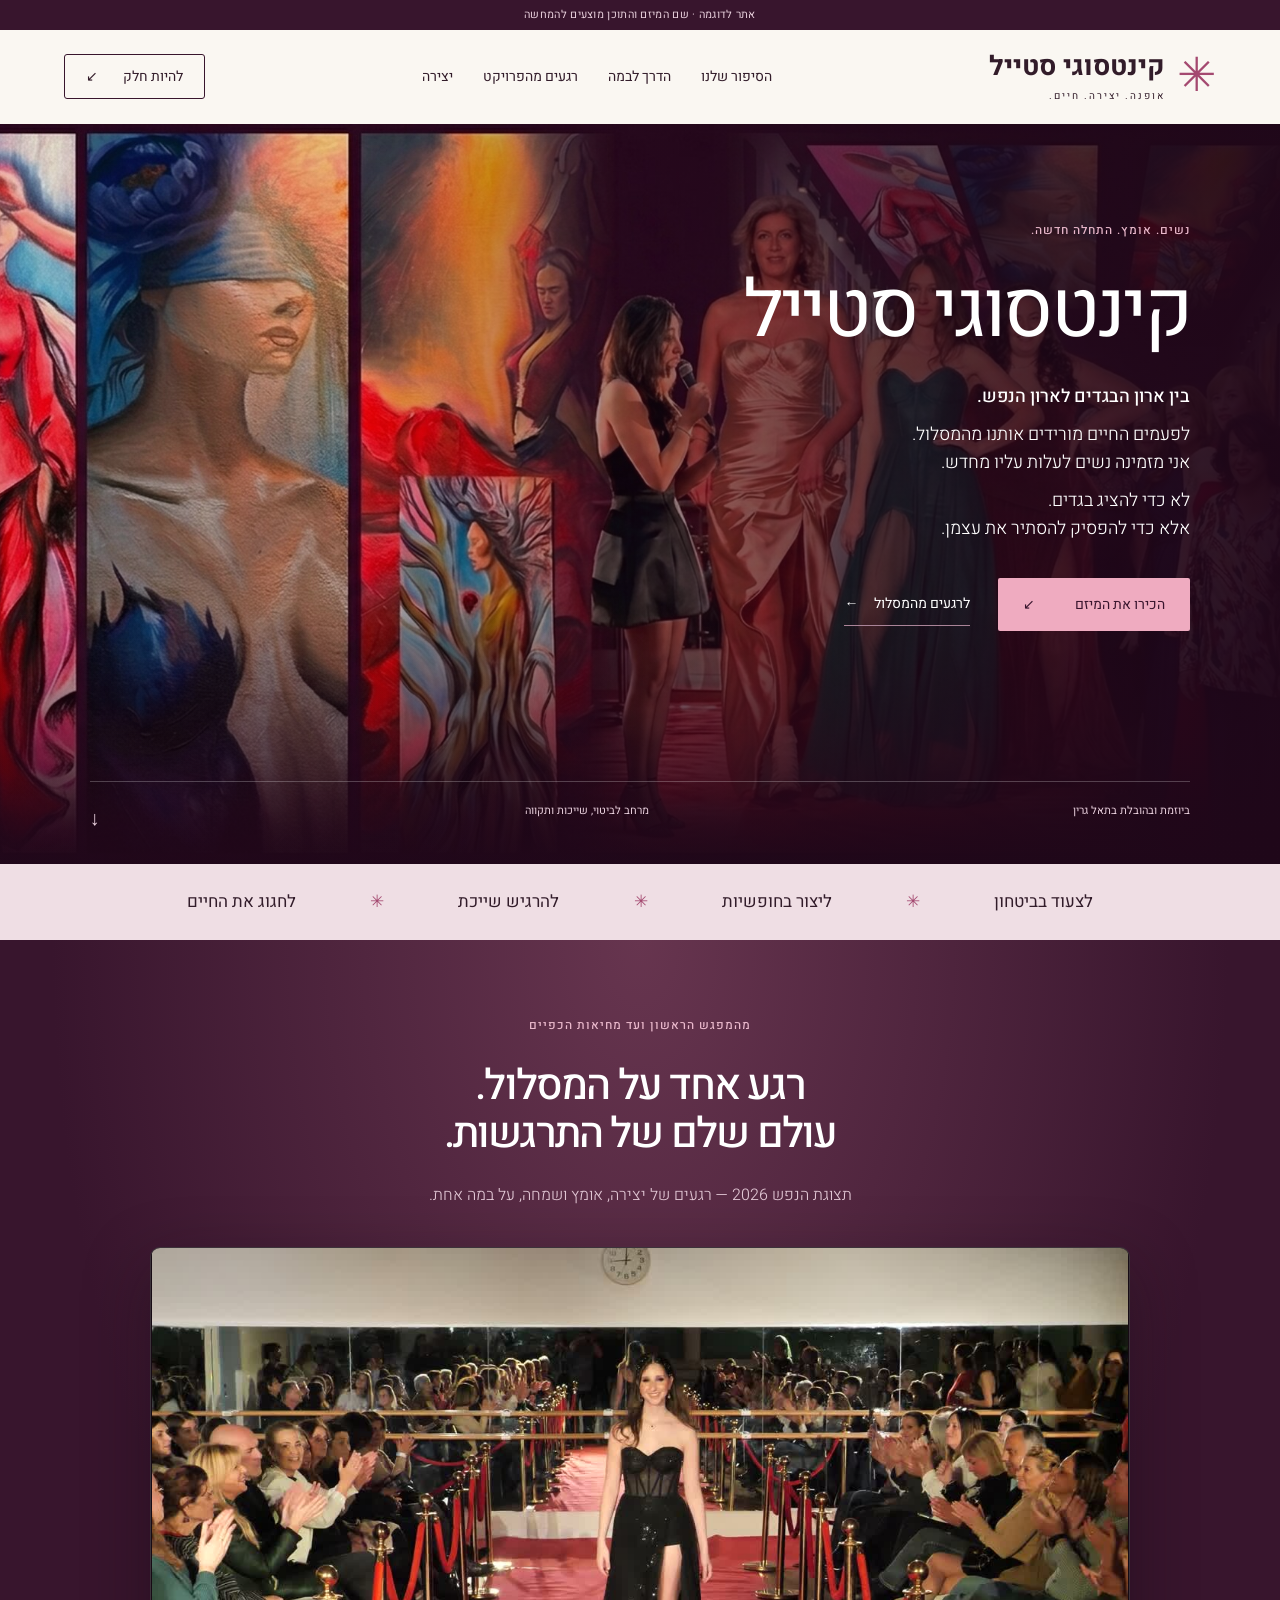
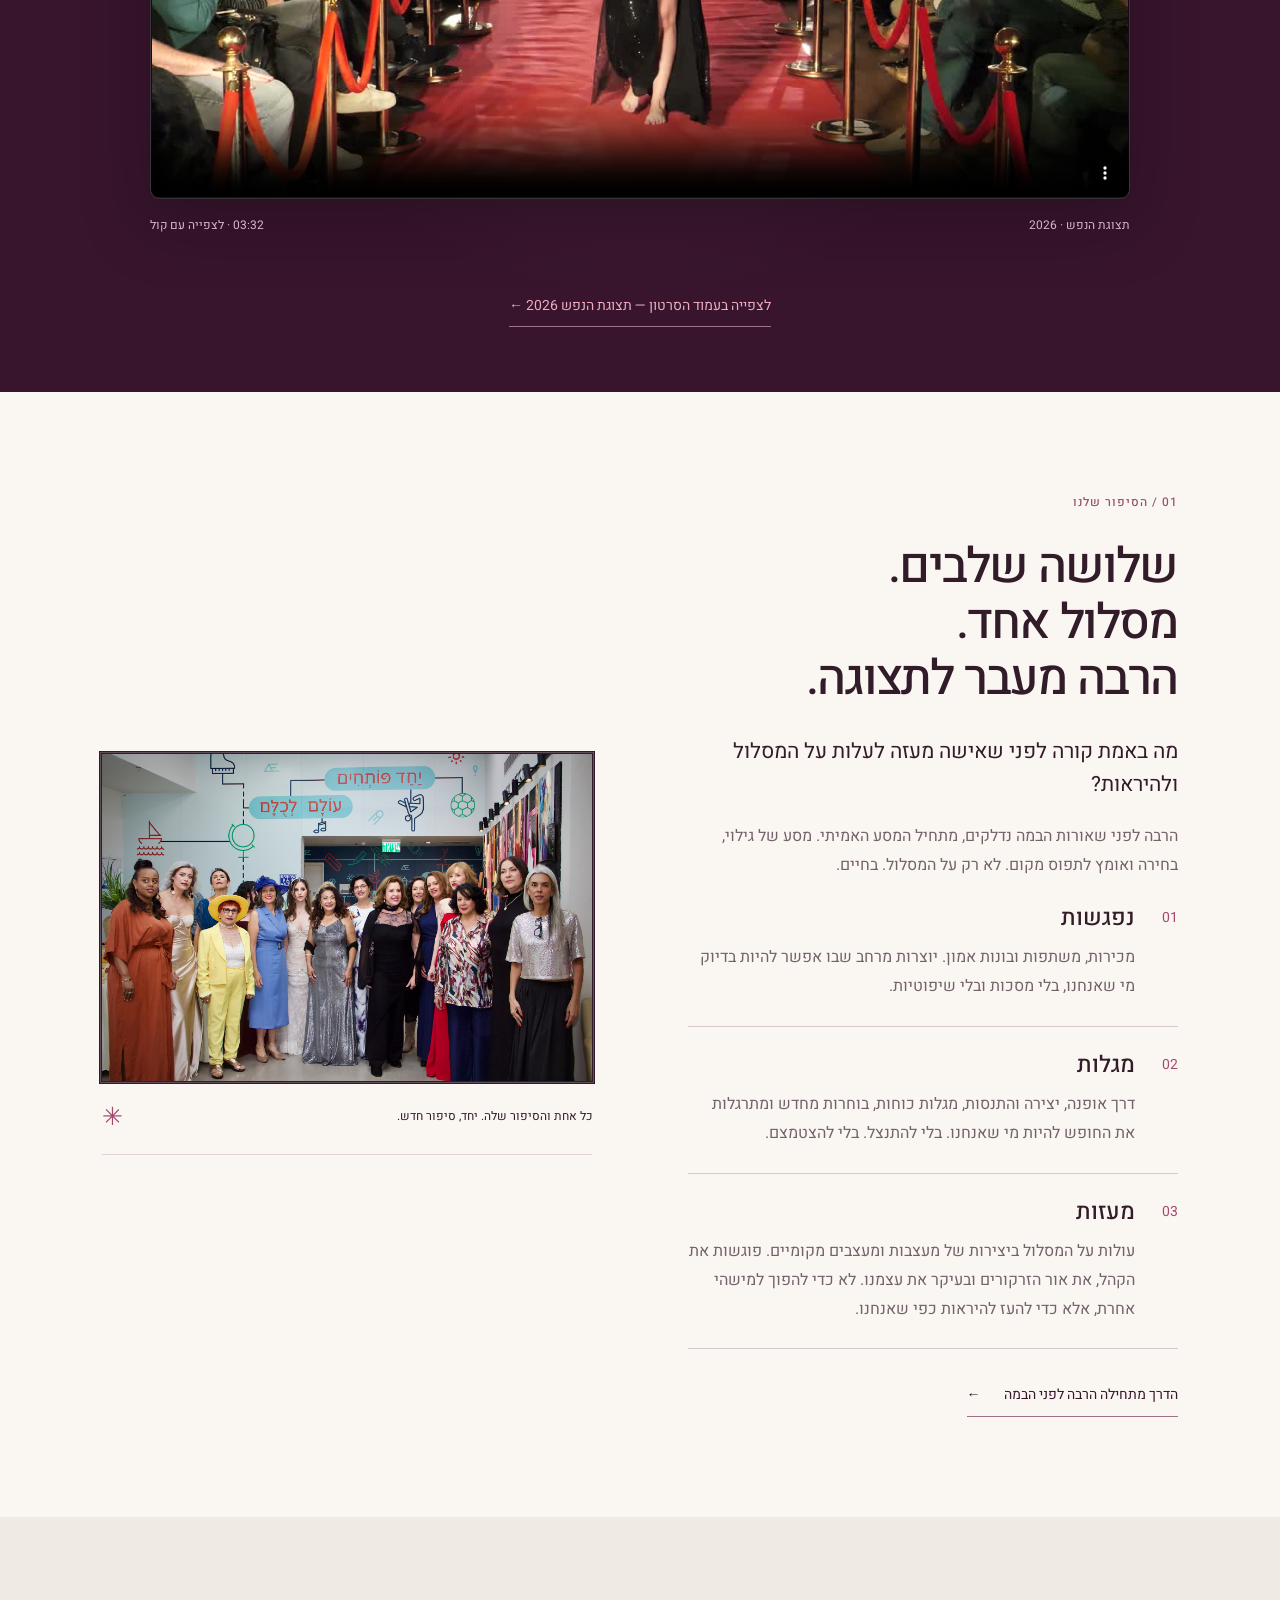
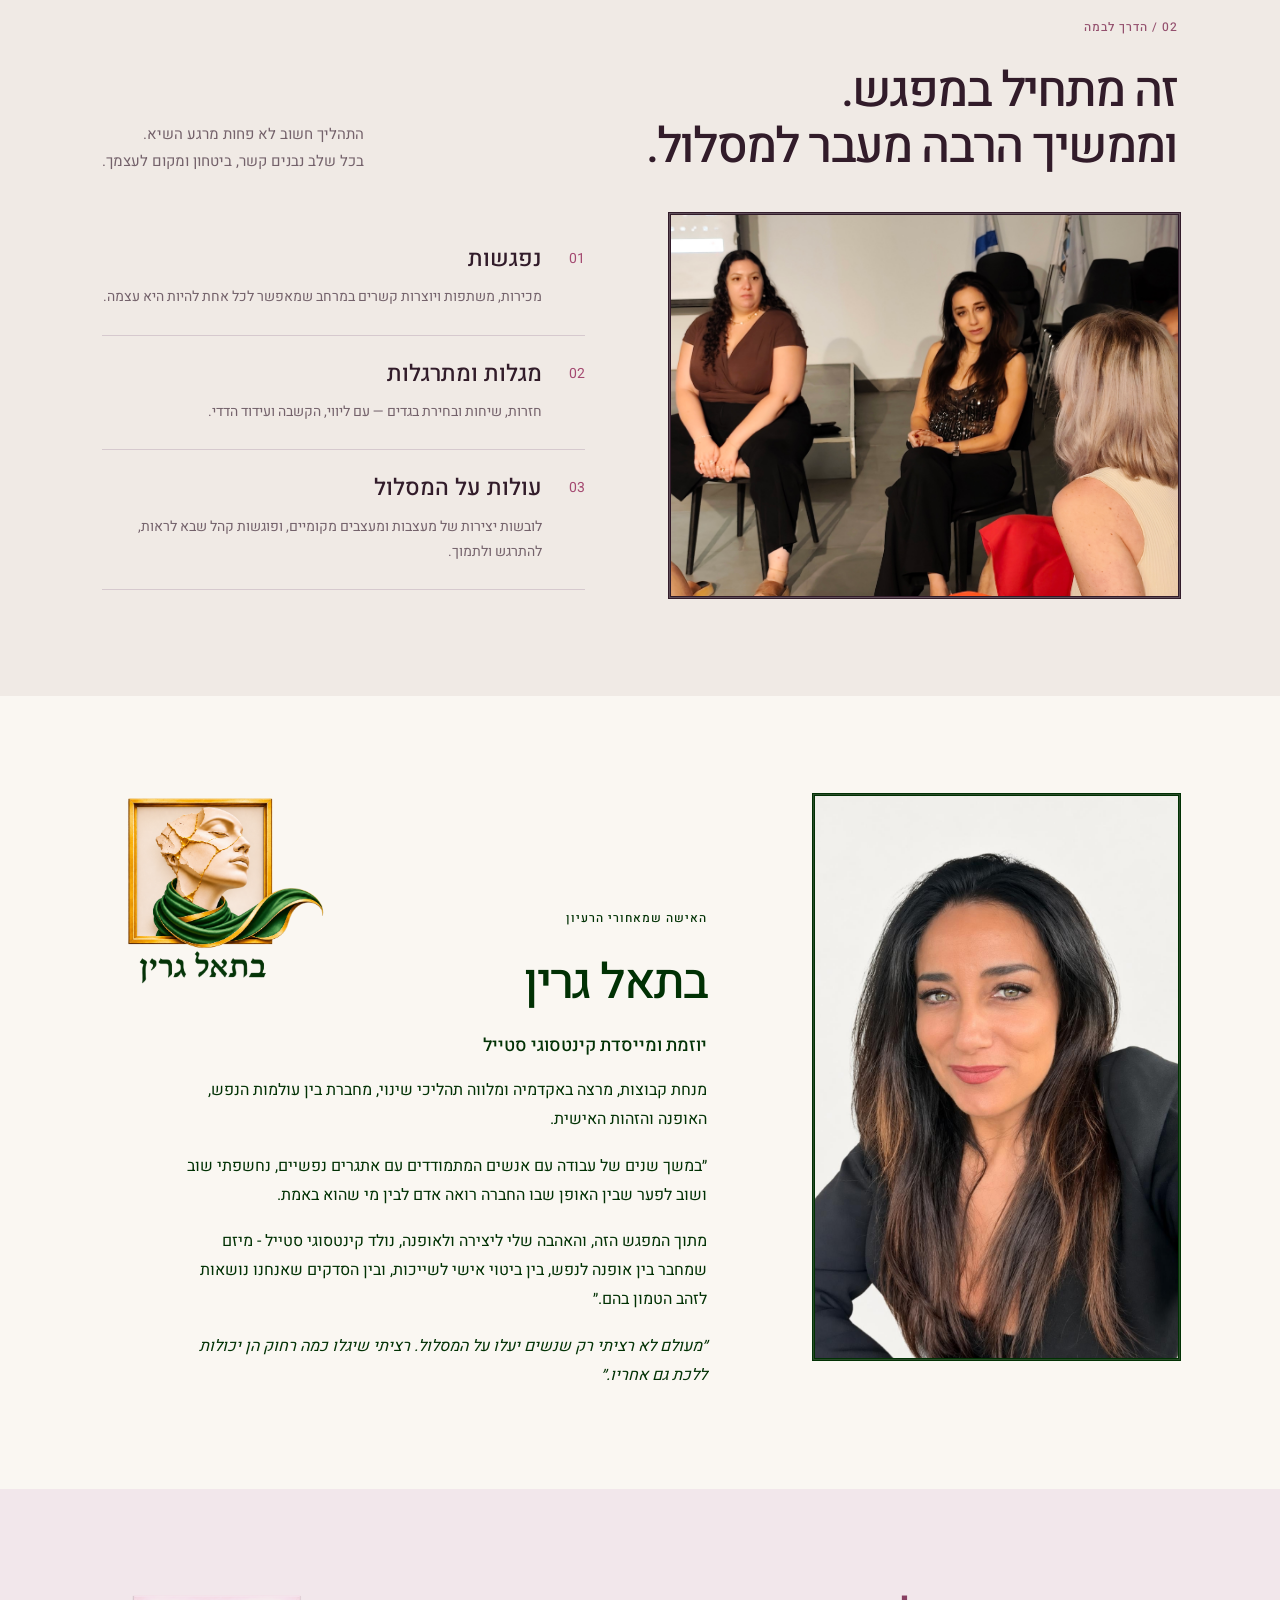
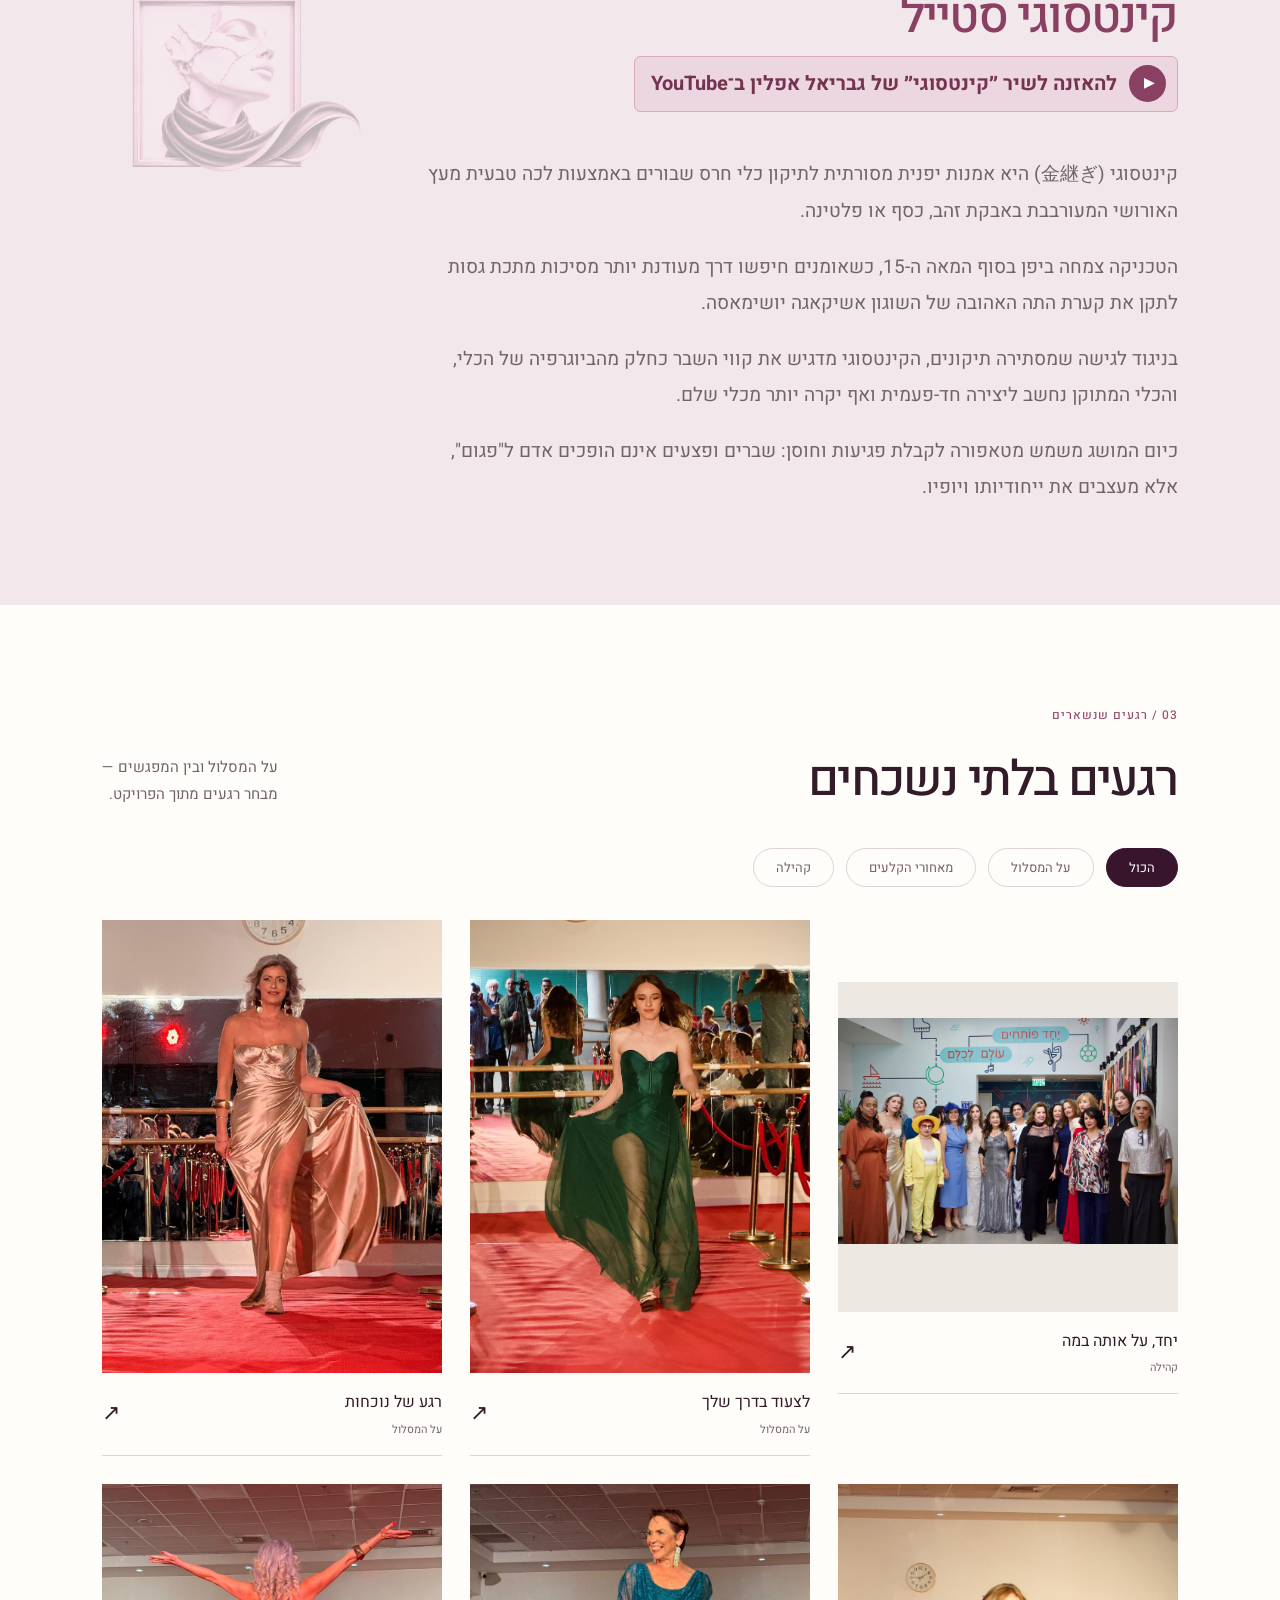
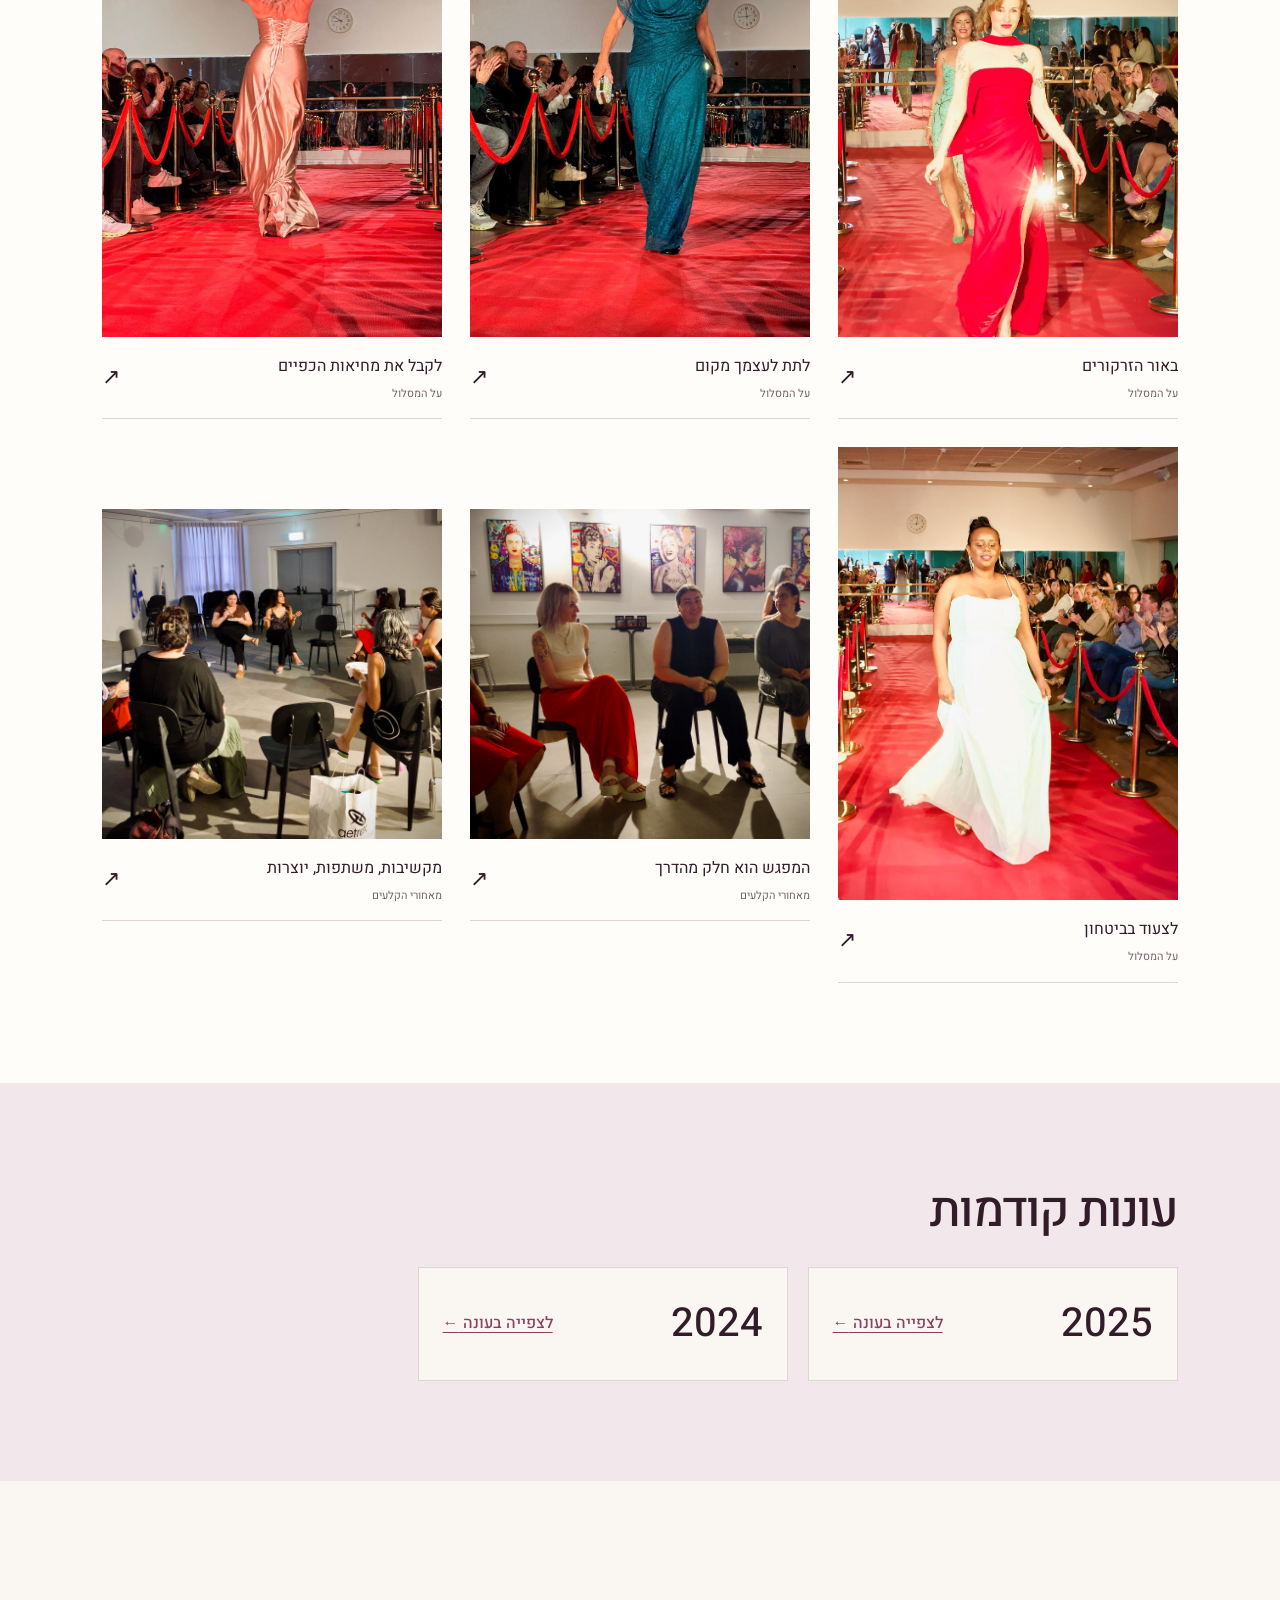
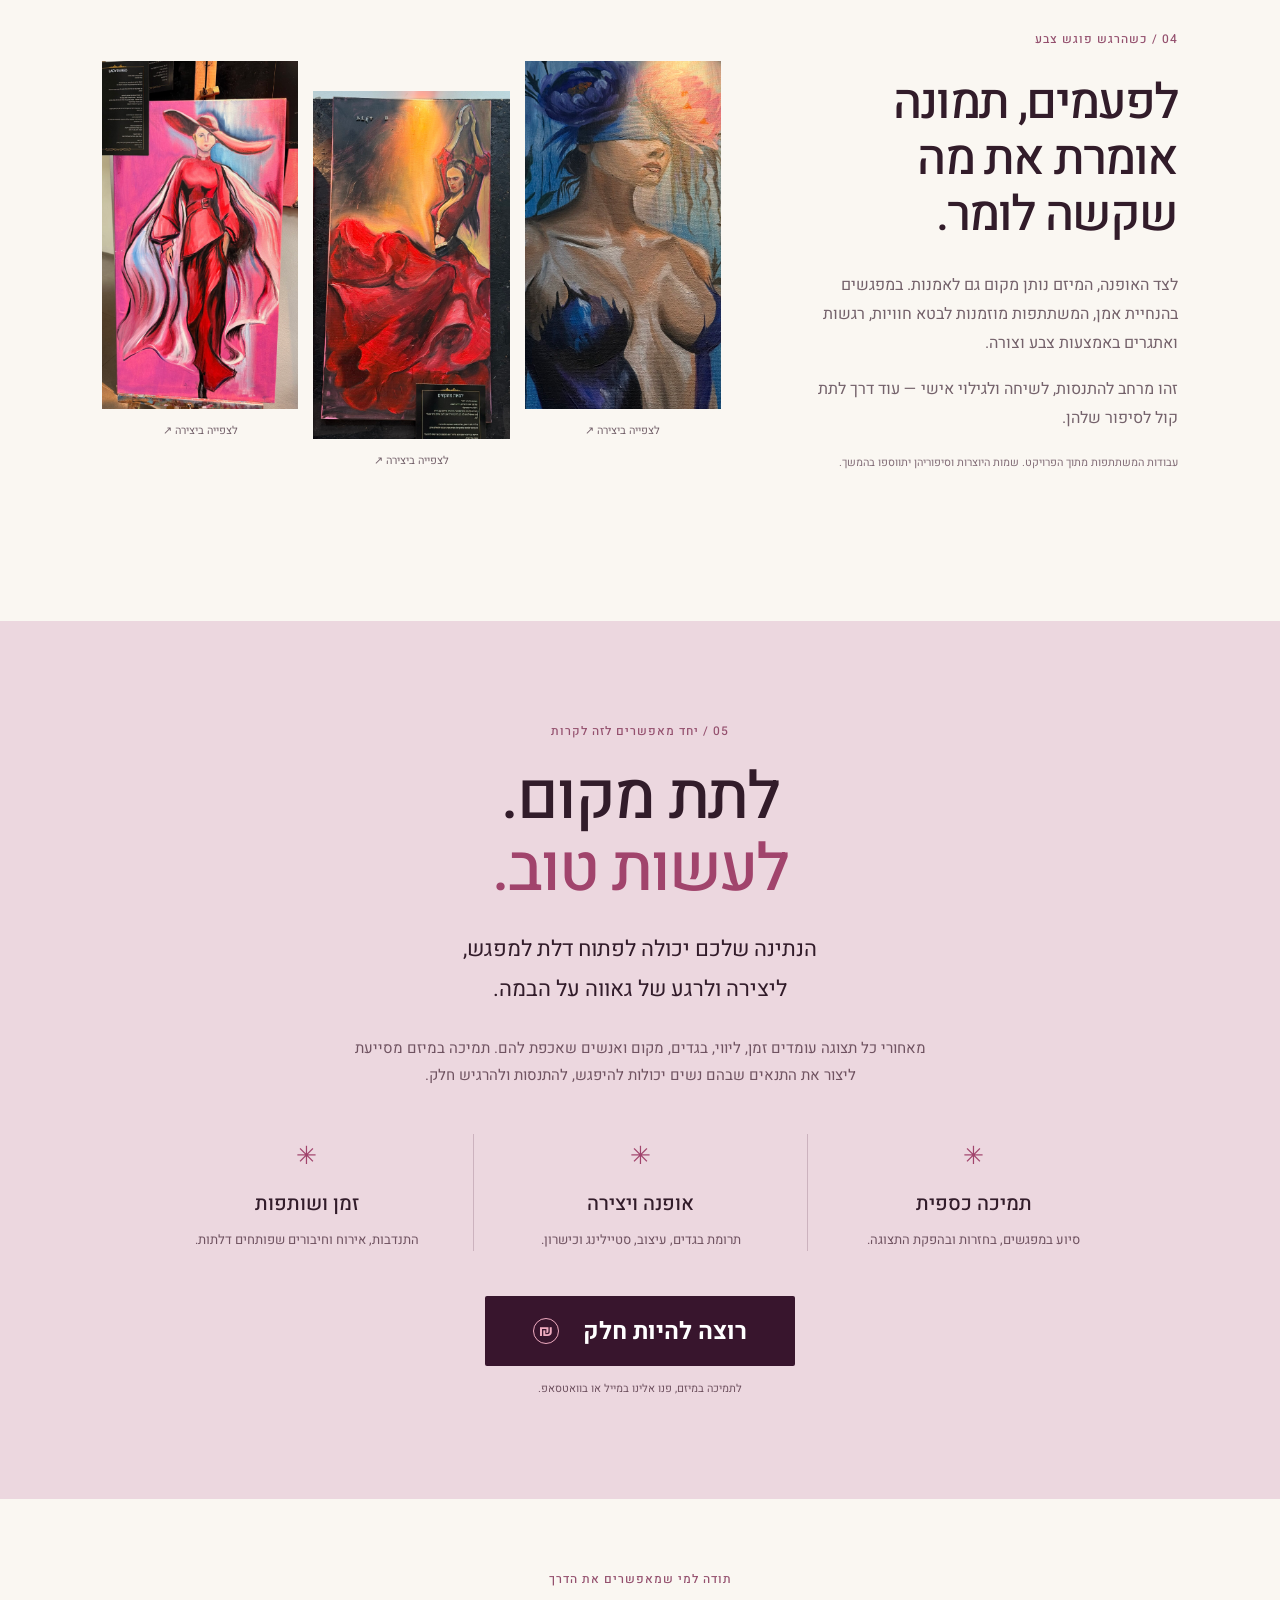
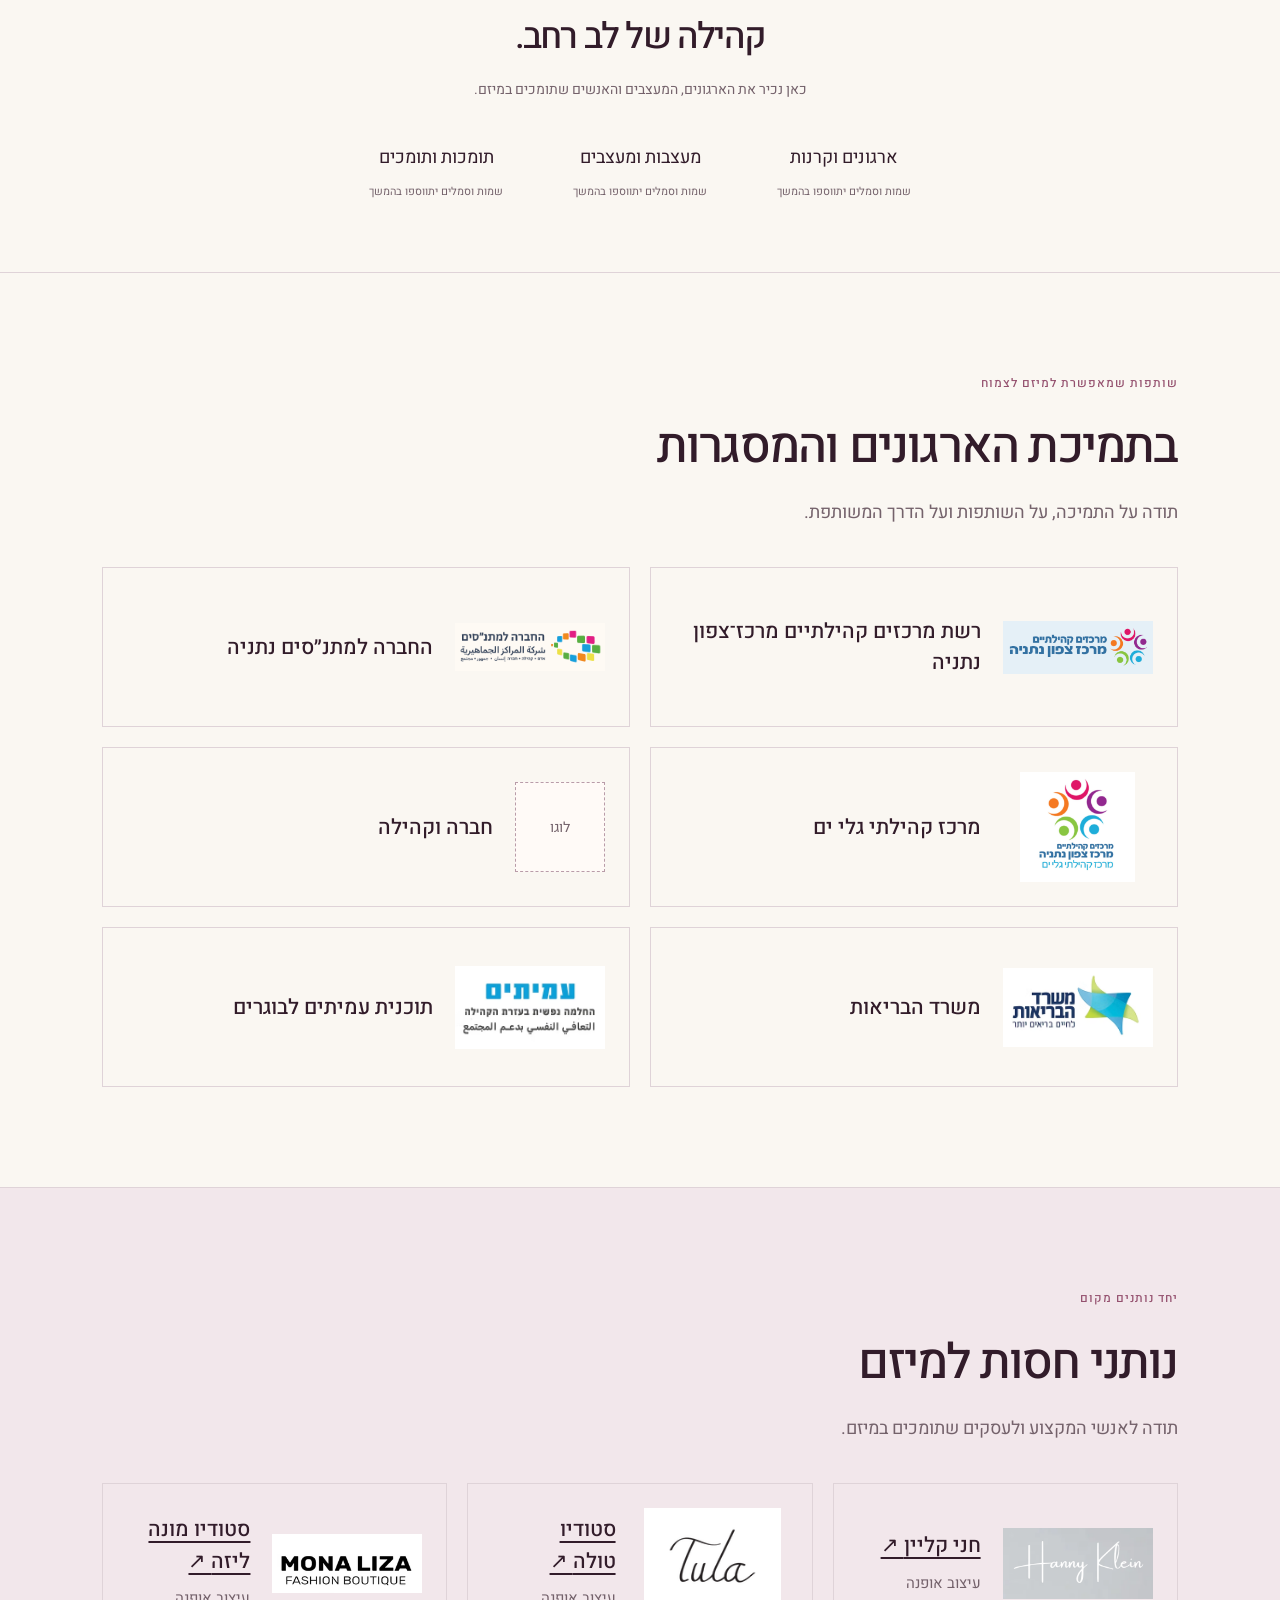
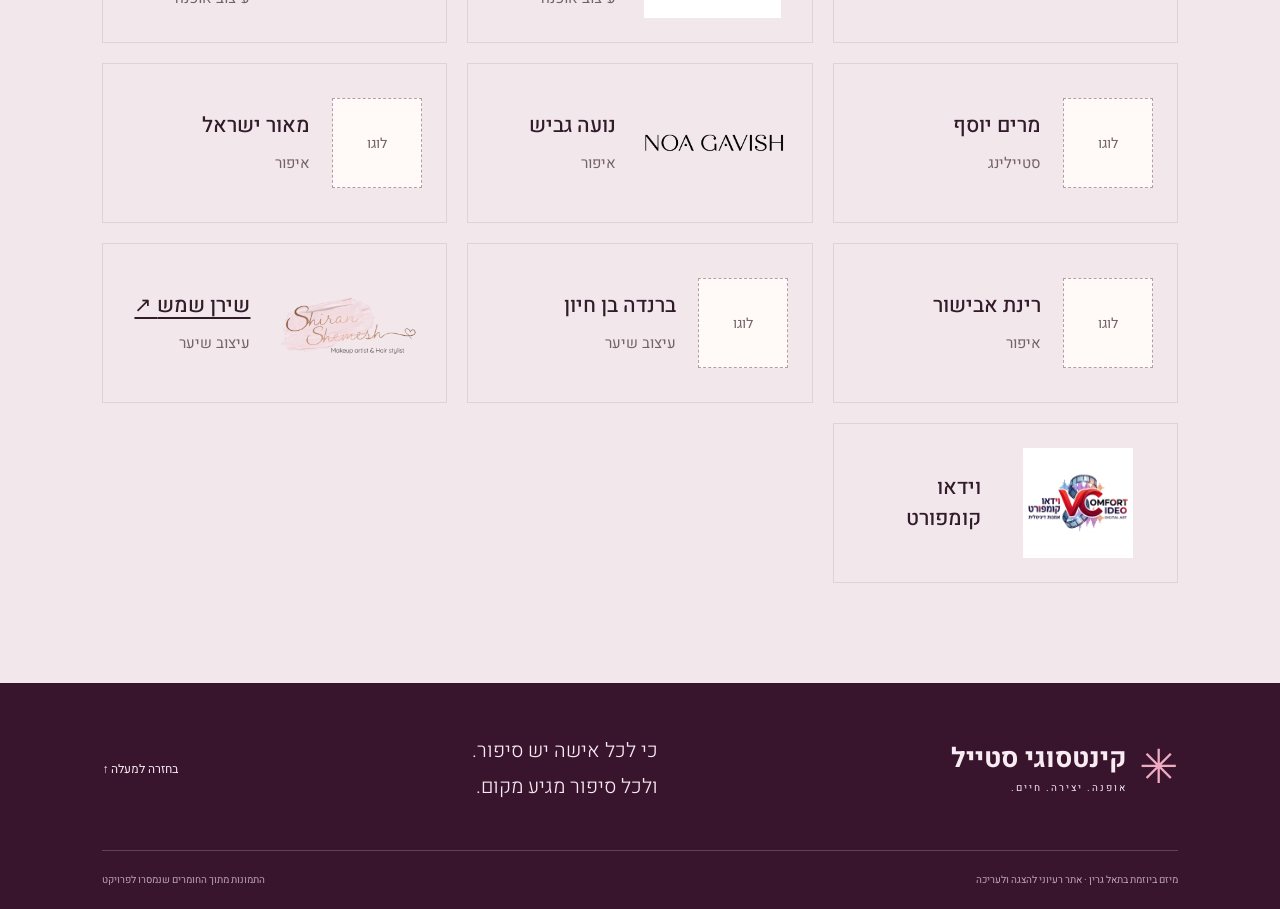
==== commit c1d2a7e7: "Publish separate muted corner emblem and readable Kintsugi copy" ====
--- a/index.html
+++ b/index.html
@@ -1,6 +1,6 @@
-<!doctype html><html lang="he" dir="rtl"><head><meta charset="UTF-8"><meta name="viewport" content="width=device-width, initial-scale=1"><meta name="description" content="מקום לזרוח — מיזם אופנה, יצירה וקהילה לנשים המתמודדות עם אתגרים נפשיים, ביוזמת בתאל גרין."><title>קינטסוגי סטייל | מיזם האופנה של בתאל גרין</title><link rel="icon" href="./favicon.svg">  <script type="module" crossorigin src="./assets/index-kintsugi-watermark.js"></script>
+<!doctype html><html lang="he" dir="rtl"><head><meta charset="UTF-8"><meta name="viewport" content="width=device-width, initial-scale=1"><meta name="description" content="מקום לזרוח — מיזם אופנה, יצירה וקהילה לנשים המתמודדות עם אתגרים נפשיים, ביוזמת בתאל גרין."><title>קינטסוגי סטייל | מיזם האופנה של בתאל גרין</title><link rel="icon" href="./favicon.svg">  <script type="module" crossorigin src="./assets/index-kintsugi-corner-logo.js"></script>
   <link rel="stylesheet" crossorigin href="./assets/index-crop-face.css">
 <link rel="stylesheet" href="./assets/hero-single.css">
-<link rel="stylesheet" href="./assets/hero-batel-copy.css"><link rel="stylesheet" href="./assets/founder-portrait.css?v=5"><link rel="stylesheet" href="./assets/brand-mobile.css"><link rel="stylesheet" href="./assets/project-supporters.css"><link rel="stylesheet" href="./assets/supporter-logos.css"><link rel="stylesheet" href="./assets/sponsor-names.css"><link rel="stylesheet" href="./assets/video-comfort-logo.css"><link rel="stylesheet" href="./assets/hanny-klein.css"><link rel="stylesheet" href="./assets/founder-mark.css?v=2"><link rel="stylesheet" href="./assets/kintsugi-article.css?v=3"><link rel="stylesheet" href="./assets/support-contact.css"><link rel="stylesheet" href="./assets/support-coin.css"><link rel="stylesheet" href="./assets/past-seasons.css"><link rel="stylesheet" href="./assets/runway-gallery.css"><link rel="stylesheet" href="./assets/kintsugi-watermark.css"/></head><body><div id="root"><link rel="preload" as="image" href="./images/hero.jpg"/><link rel="preload" as="image" href="./images/batel-portrait-nov19.jpg"/><a class="skip" href="#main">דלגי לתוכן</a><div class="draft">אתר לדוגמה · שם המיזם והתוכן מוצעים להמחשה</div><header><a class="brand" href="#kintsugi"><span class="brand-mark">✳</span><span>קינטסוגי סטייל<small>אופנה. יצירה. חיים.</small></span></a><button class="menu-button" aria-label="פתיחת תפריט" aria-expanded="false">☰</button><nav class="" aria-label="ניווט ראשי"><a href="#story">הסיפור שלנו</a><a href="#journey">הדרך לבמה</a><a href="#gallery">רגעים מהפרויקט</a><a href="#art">יצירה</a></nav><a class="nav-cta" href="#support">להיות חלק <span>↙</span></a></header><main id="main"><section id="home" class="hero"><img class="hero-image" src="./images/hero.jpg" alt="קולאז׳ אופנה ואמנות מתוך החומרים של הפרויקט"/><div class="hero-shade"></div><div class="hero-copy"><p class="eyebrow light">נשים. אומץ. התחלה חדשה.</p><h1><span class="">קינטסוגי סטייל</span></h1><div class="hero-description"><p>בין ארון הבגדים לארון הנפש.</p><p>לפעמים החיים מורידים אותנו מהמסלול.
+<link rel="stylesheet" href="./assets/hero-batel-copy.css"><link rel="stylesheet" href="./assets/founder-portrait.css?v=5"><link rel="stylesheet" href="./assets/brand-mobile.css"><link rel="stylesheet" href="./assets/project-supporters.css"><link rel="stylesheet" href="./assets/supporter-logos.css"><link rel="stylesheet" href="./assets/sponsor-names.css"><link rel="stylesheet" href="./assets/video-comfort-logo.css"><link rel="stylesheet" href="./assets/hanny-klein.css"><link rel="stylesheet" href="./assets/founder-mark.css?v=2"><link rel="stylesheet" href="./assets/kintsugi-article.css?v=3"><link rel="stylesheet" href="./assets/support-contact.css"><link rel="stylesheet" href="./assets/support-coin.css"><link rel="stylesheet" href="./assets/past-seasons.css"><link rel="stylesheet" href="./assets/runway-gallery.css"><link rel="stylesheet" href="./assets/kintsugi-corner-logo.css"/></head><body><div id="root"><link rel="preload" as="image" href="./images/hero.jpg"/><link rel="preload" as="image" href="./images/batel-portrait-nov19.jpg"/><a class="skip" href="#main">דלגי לתוכן</a><div class="draft">אתר לדוגמה · שם המיזם והתוכן מוצעים להמחשה</div><header><a class="brand" href="#kintsugi"><span class="brand-mark">✳</span><span>קינטסוגי סטייל<small>אופנה. יצירה. חיים.</small></span></a><button class="menu-button" aria-label="פתיחת תפריט" aria-expanded="false">☰</button><nav class="" aria-label="ניווט ראשי"><a href="#story">הסיפור שלנו</a><a href="#journey">הדרך לבמה</a><a href="#gallery">רגעים מהפרויקט</a><a href="#art">יצירה</a></nav><a class="nav-cta" href="#support">להיות חלק <span>↙</span></a></header><main id="main"><section id="home" class="hero"><img class="hero-image" src="./images/hero.jpg" alt="קולאז׳ אופנה ואמנות מתוך החומרים של הפרויקט"/><div class="hero-shade"></div><div class="hero-copy"><p class="eyebrow light">נשים. אומץ. התחלה חדשה.</p><h1><span class="">קינטסוגי סטייל</span></h1><div class="hero-description"><p>בין ארון הבגדים לארון הנפש.</p><p>לפעמים החיים מורידים אותנו מהמסלול.
 אני מזמינה נשים לעלות עליו מחדש.</p><p>לא כדי להציג בגדים.
-אלא כדי להפסיק להסתיר את עצמן.</p></div><div class="hero-actions"><a class="button rose" href="#story">הכירו את המיזם <span>↙</span></a><a class="text-link" href="#gallery">לרגעים מהמסלול <span>←</span></a></div></div><div class="hero-bottom"><span>ביוזמת ובהובלת <!-- -->בתאל גרין</span><span>מרחב לביטוי, שייכות ותקווה</span><a href="#story" aria-label="המשיכו לסיפור שלנו">↓</a></div></section><div class="ribbon"><span>לצעוד בביטחון</span><i>✳</i><span>ליצור בחופשיות</span><i>✳</i><span>להרגיש שייכת</span><i>✳</i><span>לחגוג את החיים</span></div><section id="film" class="film film-ready" aria-labelledby="film-title"><div class="film-inner"><p class="eyebrow light">מהמפגש הראשון ועד מחיאות הכפיים</p><h2 id="film-title">רגע אחד על המסלול.<br/>עולם שלם של התרגשות.</h2><p class="film-intro">תצוגת הנפש 2026 — רגעים של יצירה, אומץ ושמחה, על במה אחת.</p><figure class="film-player"><video src="./video/tatzugat-hanefesh-2026.mp4" poster="./images/film-poster.jpg" controls="" playsInline="" preload="none" aria-label="תצוגת הנפש 2026 — סרטון המיזם">הדפדפן שלך אינו תומך בניגון וידאו. <a href="./video/tatzugat-hanefesh-2026.mp4">לפתיחת הסרטון</a></video><figcaption><span>תצוגת הנפש · 2026</span><span>03:32 · לצפייה עם קול</span></figcaption></figure><p style="margin-top:24px;text-align:center"><a class="underline-link" style="color:#efabc0" href="/video/tatzugat-hanefesh-2026/">לצפייה בעמוד הסרטון — תצוגת הנפש 2026 ←</a></p></div></section><section id="story" class="section story"><div><p class="eyebrow">01 / הסיפור שלנו</p><h2>שלושה שלבים.<br/>מסלול אחד.<br/>הרבה מעבר לתצוגה.</h2><p class="lead">מה באמת קורה לפני שאישה מעזה לעלות על המסלול ולהיראות?</p><p>הרבה לפני שאורות הבמה נדלקים, מתחיל המסע האמיתי. מסע של גילוי, בחירה ואומץ לתפוס מקום. לא רק על המסלול. בחיים.</p><div class="steps"><article><span class="step-number">0<!-- -->1</span><div><h3>נפגשות</h3><p>מכירות, משתפות ובונות אמון. יוצרות מרחב שבו אפשר להיות בדיוק מי שאנחנו, בלי מסכות ובלי שיפוטיות.</p></div></article><article><span class="step-number">0<!-- -->2</span><div><h3>מגלות</h3><p>דרך אופנה, יצירה והתנסות, מגלות כוחות, בוחרות מחדש ומתרגלות את החופש להיות מי שאנחנו. בלי להתנצל. בלי להצטמצם.</p></div></article><article><span class="step-number">0<!-- -->3</span><div><h3>מעזות</h3><p>עולות על המסלול ביצירות של מעצבות ומעצבים מקומיים. פוגשות את הקהל, את אור הזרקורים ובעיקר את עצמנו. לא כדי להפוך למישהי אחרת, אלא כדי להעז להיראות כפי שאנחנו.</p></div></article></div><a class="underline-link" href="#journey">הדרך מתחילה הרבה לפני הבמה <span>←</span></a></div><figure class="story-photo"><img src="./images/group.jpg" alt="צילום קבוצתי מתוך אירוע הפרויקט" loading="lazy"/><figcaption><span>כל אחת והסיפור שלה. יחד, סיפור חדש.</span><span>✳</span></figcaption></figure></section><section id="journey" class="journey section"><div class="section-heading"><div><p class="eyebrow">02 / הדרך לבמה</p><h2>זה מתחיל במפגש.<br/>וממשיך הרבה מעבר למסלול.</h2></div><p>התהליך חשוב לא פחות מרגע השיא.<br/>בכל שלב נבנים קשר, ביטחון ומקום לעצמך.</p></div><div class="journey-layout"><img src="./images/meeting-batel-listening.jpg" alt="בתאל מקשיבה במפגש קבוצתי" loading="lazy"/><div class="steps"><article><span class="step-number">0<!-- -->1</span><div><h3>נפגשות</h3><p>מכירות, משתפות ויוצרות קשרים במרחב שמאפשר לכל אחת להיות היא עצמה.</p></div></article><article><span class="step-number">0<!-- -->2</span><div><h3>מגלות ומתרגלות</h3><p>חזרות, שיחות ובחירת בגדים — עם ליווי, הקשבה ועידוד הדדי.</p></div></article><article><span class="step-number">0<!-- -->3</span><div><h3>עולות על המסלול</h3><p>לובשות יצירות של מעצבות ומעצבים מקומיים, ופוגשות קהל שבא לראות, להתרגש ולתמוך.</p></div></article></div></div></section><section id="founder" class="founder section"><img class="founder-mark" src="./images/batel-founder-green-transparent.png" width="1373" height="1145" alt="" loading="lazy"/><div class="founder-portrait"><img src="./images/batel-portrait-nov19.jpg" alt="בתאל גרין"/></div><div class="founder-copy"><p class="eyebrow">האישה שמאחורי הרעיון</p><h2>בתאל גרין</h2><h3>יוזמת ומייסדת קינטסוגי סטייל</h3><p>מנחת קבוצות, מרצה באקדמיה ומלווה תהליכי שינוי, מחברת בין עולמות הנפש, האופנה והזהות האישית.</p><p>״במשך שנים של עבודה עם אנשים המתמודדים עם אתגרים נפשיים, נחשפתי שוב ושוב לפער שבין האופן שבו החברה רואה אדם לבין מי שהוא באמת.</p><p>מתוך המפגש הזה, והאהבה שלי ליצירה ולאופנה, נולד קינטסוגי סטייל - מיזם שמחבר בין אופנה לנפש, בין ביטוי אישי לשייכות, ובין הסדקים שאנחנו נושאות לזהב הטמון בהם.״</p><p><em>״מעולם לא רציתי רק שנשים יעלו על המסלול. רציתי שיגלו כמה רחוק הן יכולות ללכת גם אחריו.״</em></p></div></section><section id="kintsugi" class="section kintsugi-section" aria-labelledby="kintsugi-title"><article class="kintsugi-article"><h2 id="kintsugi-title">קינטסוגי סטייל</h2><a class="kintsugi-music-link" href="https://www.youtube.com/watch?v=edK_j7w3_5E" aria-haspopup="dialog" aria-controls="kintsugi-player"><span class="kintsugi-music-icon" aria-hidden="true">▶</span><span>להאזנה לשיר ״קינטסוגי״ של גבריאל אפלין ב־<bdi dir="ltr" lang="en">YouTube</bdi></span></a><dialog id="kintsugi-player" class="song-dialog" aria-labelledby="kintsugi-player-title"><div class="song-content"><div class="song-header"><div><h2 id="kintsugi-player-title" class="song-title">קינטסוגי</h2><p>גבריאל אפלין</p></div><button class="song-close" type="button" aria-label="סגירה" autofocus="">×</button></div><div class="song-player"></div><div class="song-about"><h3>על השיר</h3><p>השיר מחבר בין אמנות הקינטסוגי לבין החלמה אחרי משבר. דרך הדימוי של כלי שתוקן בזהב, גבריאל אפלין מתארת איך אפשר לקבל את מה שעברנו ולראות בצלקות חלק מהסיפור שלנו.</p></div><a class="song-fallback" href="https://www.youtube.com/watch?v=edK_j7w3_5E" target="_blank" rel="noopener noreferrer">לפתיחה ב־<bdi dir="ltr" lang="en">YouTube</bdi></a></div></dialog><div class="kintsugi-text-frame"><p>קינטסוגי (金継ぎ) היא אמנות יפנית מסורתית לתיקון כלי חרס שבורים באמצעות לכה טבעית מעץ האורושי המעורבבת באבקת זהב, כסף או פלטינה.</p><p>הטכניקה צמחה ביפן בסוף המאה ה-15, כשאומנים חיפשו דרך מעודנת יותר מסיכות מתכת גסות לתקן את קערת התה האהובה של השוגון אשיקאגה יושימאסה.</p><p>בניגוד לגישה שמסתירה תיקונים, הקינטסוגי מדגיש את קווי השבר כחלק מהביוגרפיה של הכלי, והכלי המתוקן נחשב ליצירה חד-פעמית ואף יקרה יותר מכלי שלם.</p><p>כיום המושג משמש מטאפורה לקבלת פגיעות וחוסן: שברים ופצעים אינם הופכים אדם ל"פגום", אלא מעצבים את ייחודיותו ויופיו.</p></div></article></section><section id="gallery" class="section gallery"><div class="section-heading"><div><p class="eyebrow">03 / רגעים שנשארים</p><h2>רגעים בלתי נשכחים</h2></div><p>על המסלול ובין המפגשים —<br/>מבחר רגעים מתוך הפרויקט.</p></div><div class="filters" aria-label="סינון תמונות"><button aria-pressed="true" class="active">הכול</button><button aria-pressed="false" class="">על המסלול</button><button aria-pressed="false" class="">מאחורי הקלעים</button><button aria-pressed="false" class="">קהילה</button></div><div class="gallery-grid"><button class="gallery-item item-0"><img src="./images/group.jpg" alt="יחד, על אותה במה" loading="lazy"/><span><span>יחד, על אותה במה<small>קהילה</small></span><b aria-hidden="true">↗</b></span></button><button class="gallery-item item-1"><img src="./images/runway-2026-green.jpg" alt="לצעוד בדרך שלך" loading="lazy"/><span><span>לצעוד בדרך שלך<small>על המסלול</small></span><b aria-hidden="true">↗</b></span></button><button class="gallery-item item-2"><img src="./images/runway-2026-rose.jpg" alt="רגע של נוכחות" loading="lazy"/><span><span>רגע של נוכחות<small>על המסלול</small></span><b aria-hidden="true">↗</b></span></button><button class="gallery-item item-3"><img src="./images/runway-2026-red.jpg" alt="באור הזרקורים" loading="lazy"/><span><span>באור הזרקורים<small>על המסלול</small></span><b aria-hidden="true">↗</b></span></button><button class="gallery-item item-4"><img src="./images/runway-2026-blue.jpg" alt="לתת לעצמך מקום" loading="lazy"/><span><span>לתת לעצמך מקום<small>על המסלול</small></span><b aria-hidden="true">↗</b></span></button><button class="gallery-item item-5"><img src="./images/runway-2026-rose-back.jpg" alt="לקבל את מחיאות הכפיים" loading="lazy"/><span><span>לקבל את מחיאות הכפיים<small>על המסלול</small></span><b aria-hidden="true">↗</b></span></button><button class="gallery-item item-6"><img src="./images/runway-2026-white.jpg" alt="לצעוד בביטחון" loading="lazy"/><span><span>לצעוד בביטחון<small>על המסלול</small></span><b aria-hidden="true">↗</b></span></button><button class="gallery-item item-7"><img src="./images/meeting.jpg" alt="המפגש הוא חלק מהדרך" loading="lazy"/><span><span>המפגש הוא חלק מהדרך<small>מאחורי הקלעים</small></span><b aria-hidden="true">↗</b></span></button><button class="gallery-item item-8"><img src="./images/community.jpg" alt="מקשיבות, משתפות, יוצרות" loading="lazy"/><span><span>מקשיבות, משתפות, יוצרות<small>מאחורי הקלעים</small></span><b aria-hidden="true">↗</b></span></button></div></section><section id="past-seasons" class="section past-seasons" aria-labelledby="past-seasons-title"><h2 id="past-seasons-title">עונות קודמות</h2><div class="season-cards"><a class="season-card" href="./seasons/2025/"><strong>2025</strong><span class="season-card-action">לצפייה בעונה <span aria-hidden="true">←</span></span></a><a class="season-card" href="./seasons/2024/"><strong>2024</strong><span class="season-card-action">לצפייה בעונה <span aria-hidden="true">←</span></span></a></div></section><section id="art" class="section art"><div><p class="eyebrow">04 / כשהרגש פוגש צבע</p><h2>לפעמים, תמונה<br/>אומרת את מה<br/>שקשה לומר.</h2><p>לצד האופנה, המיזם נותן מקום גם לאמנות. במפגשים בהנחיית אמן, המשתתפות מוזמנות לבטא חוויות, רגשות ואתגרים באמצעות צבע וצורה.</p><p>זהו מרחב להתנסות, לשיחה ולגילוי אישי — עוד דרך לתת קול לסיפור שלהן.</p><small class="editor-note">עבודות המשתתפות מתוך הפרויקט. שמות היוצרות וסיפוריהן יתווספו בהמשך.</small></div><div class="art-pictures"><button aria-label="פתיחת יצירה בגוני כחול"><img src="./images/artwork-1.jpg" alt="יצירה בגוני כחול" loading="lazy"/><span>לצפייה ביצירה ↗</span></button><button aria-label="פתיחת יצירה בגוני אדום וזהב"><img src="./images/artwork-2.jpg" alt="יצירה בגוני אדום וזהב" loading="lazy"/><span>לצפייה ביצירה ↗</span></button><button aria-label="פתיחת יצירה בגוני ורוד ואדום"><img src="./images/artwork-3.jpg" alt="יצירה בגוני ורוד ואדום" loading="lazy"/><span>לצפייה ביצירה ↗</span></button></div></section><section id="support" class="support section"><p class="eyebrow">05 / יחד מאפשרים לזה לקרות</p><h2>לתת מקום.<br/><em>לעשות טוב.</em></h2><p class="lead">הנתינה שלכם יכולה לפתוח דלת למפגש,<br/>ליצירה ולרגע של גאווה על הבמה.</p><p class="support-intro">מאחורי כל תצוגה עומדים זמן, ליווי, בגדים, מקום ואנשים שאכפת להם. תמיכה במיזם מסייעת ליצור את התנאים שבהם נשים יכולות להיפגש, להתנסות ולהרגיש חלק.</p><div class="support-options"><article><span>✳</span><h3>תמיכה כספית</h3><p>סיוע במפגשים, בחזרות ובהפקת התצוגה.</p></article><article><span>✳</span><h3>אופנה ויצירה</h3><p>תרומת בגדים, עיצוב, סטיילינג וכישרון.</p></article><article><span>✳</span><h3>זמן ושותפות</h3><p>התנדבות, אירוח וחיבורים שפותחים דלתות.</p></article></div><button type="button" class="button plum support-open">רוצה להיות חלק <span class="support-coin" aria-hidden="true">₪</span></button><p class="support-note">לתמיכה במיזם, פנו אלינו במייל או בוואטסאפ.</p></section><section class="partners section"><p class="eyebrow">תודה למי שמאפשרים את הדרך</p><h2>קהילה של לב רחב.</h2><p>כאן נכיר את הארגונים, המעצבים והאנשים שתומכים במיזם.</p><div class="partner-list"><div><span>ארגונים וקרנות</span><small>שמות וסמלים יתווספו בהמשך</small></div><div><span>מעצבות ומעצבים</span><small>שמות וסמלים יתווספו בהמשך</small></div><div><span>תומכות ותומכים</span><small>שמות וסמלים יתווספו בהמשך</small></div></div></section><section id="support-organizations" class="section organization-support" aria-labelledby="organization-support-title"><p class="eyebrow">שותפות שמאפשרת למיזם לצמוח</p><h2 id="organization-support-title">בתמיכת הארגונים והמסגרות</h2><p class="organizations-intro">תודה על התמיכה, על השותפות ועל הדרך המשותפת.</p><div class="organization-grid"><article class="organization-card"><div class="organization-logo has-logo"><img src="/images/supporters/community-north.png" alt="לוגו של רשת מרכזים קהילתיים מרכז־צפון נתניה" loading="lazy"/></div><h3>רשת מרכזים קהילתיים מרכז־צפון נתניה</h3></article><article class="organization-card"><div class="organization-logo has-logo"><img src="/images/supporters/community-centers.png" alt="לוגו של החברה למתנ״סים נתניה" loading="lazy"/></div><h3>החברה למתנ״סים נתניה</h3></article><article class="organization-card"><div class="organization-logo has-logo"><img src="/images/supporters/galei-yam.png" alt="לוגו של מרכז קהילתי גלי ים" loading="lazy"/></div><h3>מרכז קהילתי גלי ים</h3></article><article class="organization-card"><div class="organization-logo" aria-label="מקום ללוגו של חברה וקהילה">לוגו</div><h3>חברה וקהילה</h3></article><article class="organization-card"><div class="organization-logo has-logo"><img src="/images/supporters/health-ministry.png" alt="לוגו של משרד הבריאות" loading="lazy"/></div><h3>משרד הבריאות</h3></article><article class="organization-card"><div class="organization-logo has-logo"><img src="/images/supporters/amitim.png" alt="לוגו של תוכנית עמיתים לבוגרים" loading="lazy"/></div><h3>תוכנית עמיתים לבוגרים</h3></article></div></section><section id="project-sponsors" class="section project-sponsors" aria-labelledby="sponsors-title"><p class="eyebrow">יחד נותנים מקום</p><h2 id="sponsors-title">נותני חסות למיזם</h2><p class="organizations-intro">תודה לאנשי המקצוע ולעסקים שתומכים במיזם.</p><div class="sponsor-grid"><article class="organization-card"><div class="organization-logo has-logo"><a class="sponsor-logo-link" href="https://www.hannyklein.co.il/" target="_blank" rel="noopener noreferrer" aria-label="לאתר של חני קליין — נפתח בלשונית חדשה"><img src="/images/supporters/hanny-klein.png" alt="לוגו של חני קליין" loading="lazy"/></a></div><div><h3><a class="sponsor-site-link" href="https://www.hannyklein.co.il/" target="_blank" rel="noopener noreferrer">חני קליין<!-- --> ↗</a></h3><p>עיצוב אופנה</p></div></article><article class="organization-card"><div class="organization-logo has-logo"><a class="sponsor-logo-link" href="https://tula-tula.com/" target="_blank" rel="noopener noreferrer" aria-label="לאתר של סטודיו טולה — נפתח בלשונית חדשה"><img src="/images/supporters/tula.png" alt="לוגו של סטודיו טולה" loading="lazy"/></a></div><div><h3><a class="sponsor-site-link" href="https://tula-tula.com/" target="_blank" rel="noopener noreferrer">סטודיו טולה<!-- --> ↗</a></h3><p>עיצוב אופנה</p></div></article><article class="organization-card"><div class="organization-logo has-logo"><a class="sponsor-logo-link" href="https://monalizafashion.co.il/" target="_blank" rel="noopener noreferrer" aria-label="לאתר של סטודיו מונה ליזה — נפתח בלשונית חדשה"><img src="/images/supporters/mona-liza.png" alt="לוגו של סטודיו מונה ליזה" loading="lazy"/></a></div><div><h3><a class="sponsor-site-link" href="https://monalizafashion.co.il/" target="_blank" rel="noopener noreferrer">סטודיו מונה ליזה<!-- --> ↗</a></h3><p>עיצוב אופנה</p></div></article><article class="organization-card"><div class="organization-logo" aria-label="מקום ללוגו של מרים יוסף">לוגו</div><div><h3>מרים יוסף</h3><p>סטיילינג</p></div></article><article class="organization-card"><div class="organization-logo has-logo"><img src="/images/supporters/noa-gavish.png" alt="לוגו של נועה גביש" loading="lazy"/></div><div><h3>נועה גביש</h3><p>איפור</p></div></article><article class="organization-card"><div class="organization-logo" aria-label="מקום ללוגו של מאור ישראל">לוגו</div><div><h3>מאור ישראל</h3><p>איפור</p></div></article><article class="organization-card"><div class="organization-logo" aria-label="מקום ללוגו של רינת אבישור">לוגו</div><div><h3>רינת אבישור</h3><p>איפור</p></div></article><article class="organization-card"><div class="organization-logo" aria-label="מקום ללוגו של ברנדה בן חיון">לוגו</div><div><h3>ברנדה בן חיון</h3><p>עיצוב שיער</p></div></article><article class="organization-card"><div class="organization-logo has-logo"><a class="sponsor-logo-link" href="https://www.shiranshemesh.net/" target="_blank" rel="noopener noreferrer" aria-label="לאתר של שירן שמש — נפתח בלשונית חדשה"><img src="/images/supporters/shiran-shemesh.png" alt="לוגו של שירן שמש" loading="lazy"/></a></div><div><h3><a class="sponsor-site-link" href="https://www.shiranshemesh.net/" target="_blank" rel="noopener noreferrer">שירן שמש<!-- --> ↗</a></h3><p>עיצוב שיער</p></div></article><article class="organization-card"><div class="organization-logo has-logo"><img src="/images/supporters/video-comfort-primary.jpg" alt="לוגו של וידאו קומפורט" loading="lazy"/></div><div><h3>וידאו קומפורט</h3></div></article></div></section></main><footer><a href="#kintsugi" class="brand"><span class="brand-mark">✳</span><span>קינטסוגי סטייל<small>אופנה. יצירה. חיים.</small></span></a><p>כי לכל אישה יש סיפור.<br/>ולכל סיפור מגיע מקום.</p><a href="#home">בחזרה למעלה ↑</a><div class="footer-bottom"><span>מיזם ביוזמת <!-- -->בתאל גרין<!-- --> · אתר רעיוני להצגה ולעריכה</span><span>התמונות מתוך החומרים שנמסרו לפרויקט</span></div></footer><dialog aria-label="גלריה"><button class="dialog-close" aria-label="סגירה">×</button><div class="support-dialog"><span>✳</span><h2>יש הרבה דרכים<br/>להיות חלק.</h2><p>תמיכה כספית, בגדים, ליווי מקצועי או זמן — כל שותפות מתחילה בשיחה.</p><form class="support-contact" aria-describedby="support-contact-help"><div class="support-contact-fields"><label>שם מלא <span class="support-field-required" aria-hidden="true">*</span><input autoComplete="name" maxLength="100" pattern=".*\S.*" required="" name="name"/></label><label>ארגון <span class="support-field-optional">(לא חובה)</span><input autoComplete="organization" maxLength="120" name="organization"/></label><label class="support-contact-wide">טלפון <span class="support-field-required" aria-hidden="true">*</span><input type="tel" inputMode="tel" autoComplete="tel" maxLength="32" pattern=".*[0-9].*" dir="ltr" required="" name="phone"/></label><label class="support-contact-wide">פרטים נוספים <span class="support-field-optional">(לא חובה)</span><textarea name="message" rows="3" maxLength="500" placeholder="איך תרצו לתמוך במיזם?"></textarea></label></div><div class="support-contact-actions"><button type="button" class="support-send support-send-email">שליחה במייל</button><button type="button" class="support-send support-send-whatsapp">שליחה ב־WhatsApp</button></div><p id="support-contact-help" class="support-contact-help">תיפתח הודעה מוכנה באפליקציה שבחרתם. השלימו שם את השליחה.</p></form><button class="underline-link">חזרה למיזם ←</button></div></dialog></div></body></html>
+אלא כדי להפסיק להסתיר את עצמן.</p></div><div class="hero-actions"><a class="button rose" href="#story">הכירו את המיזם <span>↙</span></a><a class="text-link" href="#gallery">לרגעים מהמסלול <span>←</span></a></div></div><div class="hero-bottom"><span>ביוזמת ובהובלת <!-- -->בתאל גרין</span><span>מרחב לביטוי, שייכות ותקווה</span><a href="#story" aria-label="המשיכו לסיפור שלנו">↓</a></div></section><div class="ribbon"><span>לצעוד בביטחון</span><i>✳</i><span>ליצור בחופשיות</span><i>✳</i><span>להרגיש שייכת</span><i>✳</i><span>לחגוג את החיים</span></div><section id="film" class="film film-ready" aria-labelledby="film-title"><div class="film-inner"><p class="eyebrow light">מהמפגש הראשון ועד מחיאות הכפיים</p><h2 id="film-title">רגע אחד על המסלול.<br/>עולם שלם של התרגשות.</h2><p class="film-intro">תצוגת הנפש 2026 — רגעים של יצירה, אומץ ושמחה, על במה אחת.</p><figure class="film-player"><video src="./video/tatzugat-hanefesh-2026.mp4" poster="./images/film-poster.jpg" controls="" playsInline="" preload="none" aria-label="תצוגת הנפש 2026 — סרטון המיזם">הדפדפן שלך אינו תומך בניגון וידאו. <a href="./video/tatzugat-hanefesh-2026.mp4">לפתיחת הסרטון</a></video><figcaption><span>תצוגת הנפש · 2026</span><span>03:32 · לצפייה עם קול</span></figcaption></figure><p style="margin-top:24px;text-align:center"><a class="underline-link" style="color:#efabc0" href="/video/tatzugat-hanefesh-2026/">לצפייה בעמוד הסרטון — תצוגת הנפש 2026 ←</a></p></div></section><section id="story" class="section story"><div><p class="eyebrow">01 / הסיפור שלנו</p><h2>שלושה שלבים.<br/>מסלול אחד.<br/>הרבה מעבר לתצוגה.</h2><p class="lead">מה באמת קורה לפני שאישה מעזה לעלות על המסלול ולהיראות?</p><p>הרבה לפני שאורות הבמה נדלקים, מתחיל המסע האמיתי. מסע של גילוי, בחירה ואומץ לתפוס מקום. לא רק על המסלול. בחיים.</p><div class="steps"><article><span class="step-number">0<!-- -->1</span><div><h3>נפגשות</h3><p>מכירות, משתפות ובונות אמון. יוצרות מרחב שבו אפשר להיות בדיוק מי שאנחנו, בלי מסכות ובלי שיפוטיות.</p></div></article><article><span class="step-number">0<!-- -->2</span><div><h3>מגלות</h3><p>דרך אופנה, יצירה והתנסות, מגלות כוחות, בוחרות מחדש ומתרגלות את החופש להיות מי שאנחנו. בלי להתנצל. בלי להצטמצם.</p></div></article><article><span class="step-number">0<!-- -->3</span><div><h3>מעזות</h3><p>עולות על המסלול ביצירות של מעצבות ומעצבים מקומיים. פוגשות את הקהל, את אור הזרקורים ובעיקר את עצמנו. לא כדי להפוך למישהי אחרת, אלא כדי להעז להיראות כפי שאנחנו.</p></div></article></div><a class="underline-link" href="#journey">הדרך מתחילה הרבה לפני הבמה <span>←</span></a></div><figure class="story-photo"><img src="./images/group.jpg" alt="צילום קבוצתי מתוך אירוע הפרויקט" loading="lazy"/><figcaption><span>כל אחת והסיפור שלה. יחד, סיפור חדש.</span><span>✳</span></figcaption></figure></section><section id="journey" class="journey section"><div class="section-heading"><div><p class="eyebrow">02 / הדרך לבמה</p><h2>זה מתחיל במפגש.<br/>וממשיך הרבה מעבר למסלול.</h2></div><p>התהליך חשוב לא פחות מרגע השיא.<br/>בכל שלב נבנים קשר, ביטחון ומקום לעצמך.</p></div><div class="journey-layout"><img src="./images/meeting-batel-listening.jpg" alt="בתאל מקשיבה במפגש קבוצתי" loading="lazy"/><div class="steps"><article><span class="step-number">0<!-- -->1</span><div><h3>נפגשות</h3><p>מכירות, משתפות ויוצרות קשרים במרחב שמאפשר לכל אחת להיות היא עצמה.</p></div></article><article><span class="step-number">0<!-- -->2</span><div><h3>מגלות ומתרגלות</h3><p>חזרות, שיחות ובחירת בגדים — עם ליווי, הקשבה ועידוד הדדי.</p></div></article><article><span class="step-number">0<!-- -->3</span><div><h3>עולות על המסלול</h3><p>לובשות יצירות של מעצבות ומעצבים מקומיים, ופוגשות קהל שבא לראות, להתרגש ולתמוך.</p></div></article></div></div></section><section id="founder" class="founder section"><img class="founder-mark" src="./images/batel-founder-green-transparent.png" width="1373" height="1145" alt="" loading="lazy"/><div class="founder-portrait"><img src="./images/batel-portrait-nov19.jpg" alt="בתאל גרין"/></div><div class="founder-copy"><p class="eyebrow">האישה שמאחורי הרעיון</p><h2>בתאל גרין</h2><h3>יוזמת ומייסדת קינטסוגי סטייל</h3><p>מנחת קבוצות, מרצה באקדמיה ומלווה תהליכי שינוי, מחברת בין עולמות הנפש, האופנה והזהות האישית.</p><p>״במשך שנים של עבודה עם אנשים המתמודדים עם אתגרים נפשיים, נחשפתי שוב ושוב לפער שבין האופן שבו החברה רואה אדם לבין מי שהוא באמת.</p><p>מתוך המפגש הזה, והאהבה שלי ליצירה ולאופנה, נולד קינטסוגי סטייל - מיזם שמחבר בין אופנה לנפש, בין ביטוי אישי לשייכות, ובין הסדקים שאנחנו נושאות לזהב הטמון בהם.״</p><p><em>״מעולם לא רציתי רק שנשים יעלו על המסלול. רציתי שיגלו כמה רחוק הן יכולות ללכת גם אחריו.״</em></p></div></section><section id="kintsugi" class="section kintsugi-section" aria-labelledby="kintsugi-title"><article class="kintsugi-article"><div class="kintsugi-emblem" aria-hidden="true"><img src="./images/batel-founder-green-transparent.png" width="1373" height="1145" alt="" loading="lazy"/></div><h2 id="kintsugi-title">קינטסוגי סטייל</h2><a class="kintsugi-music-link" href="https://www.youtube.com/watch?v=edK_j7w3_5E" aria-haspopup="dialog" aria-controls="kintsugi-player"><span class="kintsugi-music-icon" aria-hidden="true">▶</span><span>להאזנה לשיר ״קינטסוגי״ של גבריאל אפלין ב־<bdi dir="ltr" lang="en">YouTube</bdi></span></a><dialog id="kintsugi-player" class="song-dialog" aria-labelledby="kintsugi-player-title"><div class="song-content"><div class="song-header"><div><h2 id="kintsugi-player-title" class="song-title">קינטסוגי</h2><p>גבריאל אפלין</p></div><button class="song-close" type="button" aria-label="סגירה" autofocus="">×</button></div><div class="song-player"></div><div class="song-about"><h3>על השיר</h3><p>השיר מחבר בין אמנות הקינטסוגי לבין החלמה אחרי משבר. דרך הדימוי של כלי שתוקן בזהב, גבריאל אפלין מתארת איך אפשר לקבל את מה שעברנו ולראות בצלקות חלק מהסיפור שלנו.</p></div><a class="song-fallback" href="https://www.youtube.com/watch?v=edK_j7w3_5E" target="_blank" rel="noopener noreferrer">לפתיחה ב־<bdi dir="ltr" lang="en">YouTube</bdi></a></div></dialog><div class="kintsugi-copy"><p>קינטסוגי (金継ぎ) היא אמנות יפנית מסורתית לתיקון כלי חרס שבורים באמצעות לכה טבעית מעץ האורושי המעורבבת באבקת זהב, כסף או פלטינה.</p><p>הטכניקה צמחה ביפן בסוף המאה ה-15, כשאומנים חיפשו דרך מעודנת יותר מסיכות מתכת גסות לתקן את קערת התה האהובה של השוגון אשיקאגה יושימאסה.</p><p>בניגוד לגישה שמסתירה תיקונים, הקינטסוגי מדגיש את קווי השבר כחלק מהביוגרפיה של הכלי, והכלי המתוקן נחשב ליצירה חד-פעמית ואף יקרה יותר מכלי שלם.</p><p>כיום המושג משמש מטאפורה לקבלת פגיעות וחוסן: שברים ופצעים אינם הופכים אדם ל"פגום", אלא מעצבים את ייחודיותו ויופיו.</p></div></article></section><section id="gallery" class="section gallery"><div class="section-heading"><div><p class="eyebrow">03 / רגעים שנשארים</p><h2>רגעים בלתי נשכחים</h2></div><p>על המסלול ובין המפגשים —<br/>מבחר רגעים מתוך הפרויקט.</p></div><div class="filters" aria-label="סינון תמונות"><button aria-pressed="true" class="active">הכול</button><button aria-pressed="false" class="">על המסלול</button><button aria-pressed="false" class="">מאחורי הקלעים</button><button aria-pressed="false" class="">קהילה</button></div><div class="gallery-grid"><button class="gallery-item item-0"><img src="./images/group.jpg" alt="יחד, על אותה במה" loading="lazy"/><span><span>יחד, על אותה במה<small>קהילה</small></span><b aria-hidden="true">↗</b></span></button><button class="gallery-item item-1"><img src="./images/runway-2026-green.jpg" alt="לצעוד בדרך שלך" loading="lazy"/><span><span>לצעוד בדרך שלך<small>על המסלול</small></span><b aria-hidden="true">↗</b></span></button><button class="gallery-item item-2"><img src="./images/runway-2026-rose.jpg" alt="רגע של נוכחות" loading="lazy"/><span><span>רגע של נוכחות<small>על המסלול</small></span><b aria-hidden="true">↗</b></span></button><button class="gallery-item item-3"><img src="./images/runway-2026-red.jpg" alt="באור הזרקורים" loading="lazy"/><span><span>באור הזרקורים<small>על המסלול</small></span><b aria-hidden="true">↗</b></span></button><button class="gallery-item item-4"><img src="./images/runway-2026-blue.jpg" alt="לתת לעצמך מקום" loading="lazy"/><span><span>לתת לעצמך מקום<small>על המסלול</small></span><b aria-hidden="true">↗</b></span></button><button class="gallery-item item-5"><img src="./images/runway-2026-rose-back.jpg" alt="לקבל את מחיאות הכפיים" loading="lazy"/><span><span>לקבל את מחיאות הכפיים<small>על המסלול</small></span><b aria-hidden="true">↗</b></span></button><button class="gallery-item item-6"><img src="./images/runway-2026-white.jpg" alt="לצעוד בביטחון" loading="lazy"/><span><span>לצעוד בביטחון<small>על המסלול</small></span><b aria-hidden="true">↗</b></span></button><button class="gallery-item item-7"><img src="./images/meeting.jpg" alt="המפגש הוא חלק מהדרך" loading="lazy"/><span><span>המפגש הוא חלק מהדרך<small>מאחורי הקלעים</small></span><b aria-hidden="true">↗</b></span></button><button class="gallery-item item-8"><img src="./images/community.jpg" alt="מקשיבות, משתפות, יוצרות" loading="lazy"/><span><span>מקשיבות, משתפות, יוצרות<small>מאחורי הקלעים</small></span><b aria-hidden="true">↗</b></span></button></div></section><section id="past-seasons" class="section past-seasons" aria-labelledby="past-seasons-title"><h2 id="past-seasons-title">עונות קודמות</h2><div class="season-cards"><a class="season-card" href="./seasons/2025/"><strong>2025</strong><span class="season-card-action">לצפייה בעונה <span aria-hidden="true">←</span></span></a><a class="season-card" href="./seasons/2024/"><strong>2024</strong><span class="season-card-action">לצפייה בעונה <span aria-hidden="true">←</span></span></a></div></section><section id="art" class="section art"><div><p class="eyebrow">04 / כשהרגש פוגש צבע</p><h2>לפעמים, תמונה<br/>אומרת את מה<br/>שקשה לומר.</h2><p>לצד האופנה, המיזם נותן מקום גם לאמנות. במפגשים בהנחיית אמן, המשתתפות מוזמנות לבטא חוויות, רגשות ואתגרים באמצעות צבע וצורה.</p><p>זהו מרחב להתנסות, לשיחה ולגילוי אישי — עוד דרך לתת קול לסיפור שלהן.</p><small class="editor-note">עבודות המשתתפות מתוך הפרויקט. שמות היוצרות וסיפוריהן יתווספו בהמשך.</small></div><div class="art-pictures"><button aria-label="פתיחת יצירה בגוני כחול"><img src="./images/artwork-1.jpg" alt="יצירה בגוני כחול" loading="lazy"/><span>לצפייה ביצירה ↗</span></button><button aria-label="פתיחת יצירה בגוני אדום וזהב"><img src="./images/artwork-2.jpg" alt="יצירה בגוני אדום וזהב" loading="lazy"/><span>לצפייה ביצירה ↗</span></button><button aria-label="פתיחת יצירה בגוני ורוד ואדום"><img src="./images/artwork-3.jpg" alt="יצירה בגוני ורוד ואדום" loading="lazy"/><span>לצפייה ביצירה ↗</span></button></div></section><section id="support" class="support section"><p class="eyebrow">05 / יחד מאפשרים לזה לקרות</p><h2>לתת מקום.<br/><em>לעשות טוב.</em></h2><p class="lead">הנתינה שלכם יכולה לפתוח דלת למפגש,<br/>ליצירה ולרגע של גאווה על הבמה.</p><p class="support-intro">מאחורי כל תצוגה עומדים זמן, ליווי, בגדים, מקום ואנשים שאכפת להם. תמיכה במיזם מסייעת ליצור את התנאים שבהם נשים יכולות להיפגש, להתנסות ולהרגיש חלק.</p><div class="support-options"><article><span>✳</span><h3>תמיכה כספית</h3><p>סיוע במפגשים, בחזרות ובהפקת התצוגה.</p></article><article><span>✳</span><h3>אופנה ויצירה</h3><p>תרומת בגדים, עיצוב, סטיילינג וכישרון.</p></article><article><span>✳</span><h3>זמן ושותפות</h3><p>התנדבות, אירוח וחיבורים שפותחים דלתות.</p></article></div><button type="button" class="button plum support-open">רוצה להיות חלק <span class="support-coin" aria-hidden="true">₪</span></button><p class="support-note">לתמיכה במיזם, פנו אלינו במייל או בוואטסאפ.</p></section><section class="partners section"><p class="eyebrow">תודה למי שמאפשרים את הדרך</p><h2>קהילה של לב רחב.</h2><p>כאן נכיר את הארגונים, המעצבים והאנשים שתומכים במיזם.</p><div class="partner-list"><div><span>ארגונים וקרנות</span><small>שמות וסמלים יתווספו בהמשך</small></div><div><span>מעצבות ומעצבים</span><small>שמות וסמלים יתווספו בהמשך</small></div><div><span>תומכות ותומכים</span><small>שמות וסמלים יתווספו בהמשך</small></div></div></section><section id="support-organizations" class="section organization-support" aria-labelledby="organization-support-title"><p class="eyebrow">שותפות שמאפשרת למיזם לצמוח</p><h2 id="organization-support-title">בתמיכת הארגונים והמסגרות</h2><p class="organizations-intro">תודה על התמיכה, על השותפות ועל הדרך המשותפת.</p><div class="organization-grid"><article class="organization-card"><div class="organization-logo has-logo"><img src="/images/supporters/community-north.png" alt="לוגו של רשת מרכזים קהילתיים מרכז־צפון נתניה" loading="lazy"/></div><h3>רשת מרכזים קהילתיים מרכז־צפון נתניה</h3></article><article class="organization-card"><div class="organization-logo has-logo"><img src="/images/supporters/community-centers.png" alt="לוגו של החברה למתנ״סים נתניה" loading="lazy"/></div><h3>החברה למתנ״סים נתניה</h3></article><article class="organization-card"><div class="organization-logo has-logo"><img src="/images/supporters/galei-yam.png" alt="לוגו של מרכז קהילתי גלי ים" loading="lazy"/></div><h3>מרכז קהילתי גלי ים</h3></article><article class="organization-card"><div class="organization-logo" aria-label="מקום ללוגו של חברה וקהילה">לוגו</div><h3>חברה וקהילה</h3></article><article class="organization-card"><div class="organization-logo has-logo"><img src="/images/supporters/health-ministry.png" alt="לוגו של משרד הבריאות" loading="lazy"/></div><h3>משרד הבריאות</h3></article><article class="organization-card"><div class="organization-logo has-logo"><img src="/images/supporters/amitim.png" alt="לוגו של תוכנית עמיתים לבוגרים" loading="lazy"/></div><h3>תוכנית עמיתים לבוגרים</h3></article></div></section><section id="project-sponsors" class="section project-sponsors" aria-labelledby="sponsors-title"><p class="eyebrow">יחד נותנים מקום</p><h2 id="sponsors-title">נותני חסות למיזם</h2><p class="organizations-intro">תודה לאנשי המקצוע ולעסקים שתומכים במיזם.</p><div class="sponsor-grid"><article class="organization-card"><div class="organization-logo has-logo"><a class="sponsor-logo-link" href="https://www.hannyklein.co.il/" target="_blank" rel="noopener noreferrer" aria-label="לאתר של חני קליין — נפתח בלשונית חדשה"><img src="/images/supporters/hanny-klein.png" alt="לוגו של חני קליין" loading="lazy"/></a></div><div><h3><a class="sponsor-site-link" href="https://www.hannyklein.co.il/" target="_blank" rel="noopener noreferrer">חני קליין<!-- --> ↗</a></h3><p>עיצוב אופנה</p></div></article><article class="organization-card"><div class="organization-logo has-logo"><a class="sponsor-logo-link" href="https://tula-tula.com/" target="_blank" rel="noopener noreferrer" aria-label="לאתר של סטודיו טולה — נפתח בלשונית חדשה"><img src="/images/supporters/tula.png" alt="לוגו של סטודיו טולה" loading="lazy"/></a></div><div><h3><a class="sponsor-site-link" href="https://tula-tula.com/" target="_blank" rel="noopener noreferrer">סטודיו טולה<!-- --> ↗</a></h3><p>עיצוב אופנה</p></div></article><article class="organization-card"><div class="organization-logo has-logo"><a class="sponsor-logo-link" href="https://monalizafashion.co.il/" target="_blank" rel="noopener noreferrer" aria-label="לאתר של סטודיו מונה ליזה — נפתח בלשונית חדשה"><img src="/images/supporters/mona-liza.png" alt="לוגו של סטודיו מונה ליזה" loading="lazy"/></a></div><div><h3><a class="sponsor-site-link" href="https://monalizafashion.co.il/" target="_blank" rel="noopener noreferrer">סטודיו מונה ליזה<!-- --> ↗</a></h3><p>עיצוב אופנה</p></div></article><article class="organization-card"><div class="organization-logo" aria-label="מקום ללוגו של מרים יוסף">לוגו</div><div><h3>מרים יוסף</h3><p>סטיילינג</p></div></article><article class="organization-card"><div class="organization-logo has-logo"><img src="/images/supporters/noa-gavish.png" alt="לוגו של נועה גביש" loading="lazy"/></div><div><h3>נועה גביש</h3><p>איפור</p></div></article><article class="organization-card"><div class="organization-logo" aria-label="מקום ללוגו של מאור ישראל">לוגו</div><div><h3>מאור ישראל</h3><p>איפור</p></div></article><article class="organization-card"><div class="organization-logo" aria-label="מקום ללוגו של רינת אבישור">לוגו</div><div><h3>רינת אבישור</h3><p>איפור</p></div></article><article class="organization-card"><div class="organization-logo" aria-label="מקום ללוגו של ברנדה בן חיון">לוגו</div><div><h3>ברנדה בן חיון</h3><p>עיצוב שיער</p></div></article><article class="organization-card"><div class="organization-logo has-logo"><a class="sponsor-logo-link" href="https://www.shiranshemesh.net/" target="_blank" rel="noopener noreferrer" aria-label="לאתר של שירן שמש — נפתח בלשונית חדשה"><img src="/images/supporters/shiran-shemesh.png" alt="לוגו של שירן שמש" loading="lazy"/></a></div><div><h3><a class="sponsor-site-link" href="https://www.shiranshemesh.net/" target="_blank" rel="noopener noreferrer">שירן שמש<!-- --> ↗</a></h3><p>עיצוב שיער</p></div></article><article class="organization-card"><div class="organization-logo has-logo"><img src="/images/supporters/video-comfort-primary.jpg" alt="לוגו של וידאו קומפורט" loading="lazy"/></div><div><h3>וידאו קומפורט</h3></div></article></div></section></main><footer><a href="#kintsugi" class="brand"><span class="brand-mark">✳</span><span>קינטסוגי סטייל<small>אופנה. יצירה. חיים.</small></span></a><p>כי לכל אישה יש סיפור.<br/>ולכל סיפור מגיע מקום.</p><a href="#home">בחזרה למעלה ↑</a><div class="footer-bottom"><span>מיזם ביוזמת <!-- -->בתאל גרין<!-- --> · אתר רעיוני להצגה ולעריכה</span><span>התמונות מתוך החומרים שנמסרו לפרויקט</span></div></footer><dialog aria-label="גלריה"><button class="dialog-close" aria-label="סגירה">×</button><div class="support-dialog"><span>✳</span><h2>יש הרבה דרכים<br/>להיות חלק.</h2><p>תמיכה כספית, בגדים, ליווי מקצועי או זמן — כל שותפות מתחילה בשיחה.</p><form class="support-contact" aria-describedby="support-contact-help"><div class="support-contact-fields"><label>שם מלא <span class="support-field-required" aria-hidden="true">*</span><input autoComplete="name" maxLength="100" pattern=".*\S.*" required="" name="name"/></label><label>ארגון <span class="support-field-optional">(לא חובה)</span><input autoComplete="organization" maxLength="120" name="organization"/></label><label class="support-contact-wide">טלפון <span class="support-field-required" aria-hidden="true">*</span><input type="tel" inputMode="tel" autoComplete="tel" maxLength="32" pattern=".*[0-9].*" dir="ltr" required="" name="phone"/></label><label class="support-contact-wide">פרטים נוספים <span class="support-field-optional">(לא חובה)</span><textarea name="message" rows="3" maxLength="500" placeholder="איך תרצו לתמוך במיזם?"></textarea></label></div><div class="support-contact-actions"><button type="button" class="support-send support-send-email">שליחה במייל</button><button type="button" class="support-send support-send-whatsapp">שליחה ב־WhatsApp</button></div><p id="support-contact-help" class="support-contact-help">תיפתח הודעה מוכנה באפליקציה שבחרתם. השלימו שם את השליחה.</p></form><button class="underline-link">חזרה למיזם ←</button></div></dialog></div></body></html>
--- a/assets/kintsugi-corner-logo.css
+++ b/assets/kintsugi-corner-logo.css
@@ -0,0 +1,44 @@
+/* The transparent emblem sits beside the article, never behind the text. */
+.kintsugi-article {
+  position: relative;
+  max-width: 1100px;
+  padding-left: 320px;
+}
+.kintsugi-emblem {
+  position: absolute;
+  top: 0;
+  left: 0;
+  width: 270px;
+  aspect-ratio: 1373 / 935;
+  overflow: hidden;
+  pointer-events: none;
+  opacity: .24;
+}
+.kintsugi-emblem img {
+  width: 100%;
+  max-width: none;
+  height: auto;
+  filter: grayscale(1) sepia(.8) saturate(1.4) hue-rotate(285deg);
+}
+.kintsugi-copy {
+  margin-top: 1.5rem;
+}
+.kintsugi-article .kintsugi-copy p {
+  font-size: 1.1875rem;
+  line-height: 1.9;
+}
+.kintsugi-copy p + p {
+  margin-top: 1.25rem;
+}
+@media (max-width: 900px) {
+  .kintsugi-article { padding-left: 0; }
+  .kintsugi-emblem {
+    position: relative;
+    width: 190px;
+    margin: 0 auto 2rem 0;
+  }
+}
+@media (max-width: 600px) {
+  .kintsugi-emblem { width: 160px; margin-bottom: 1.5rem; }
+  .kintsugi-article .kintsugi-copy p { font-size: 1.125rem; }
+}
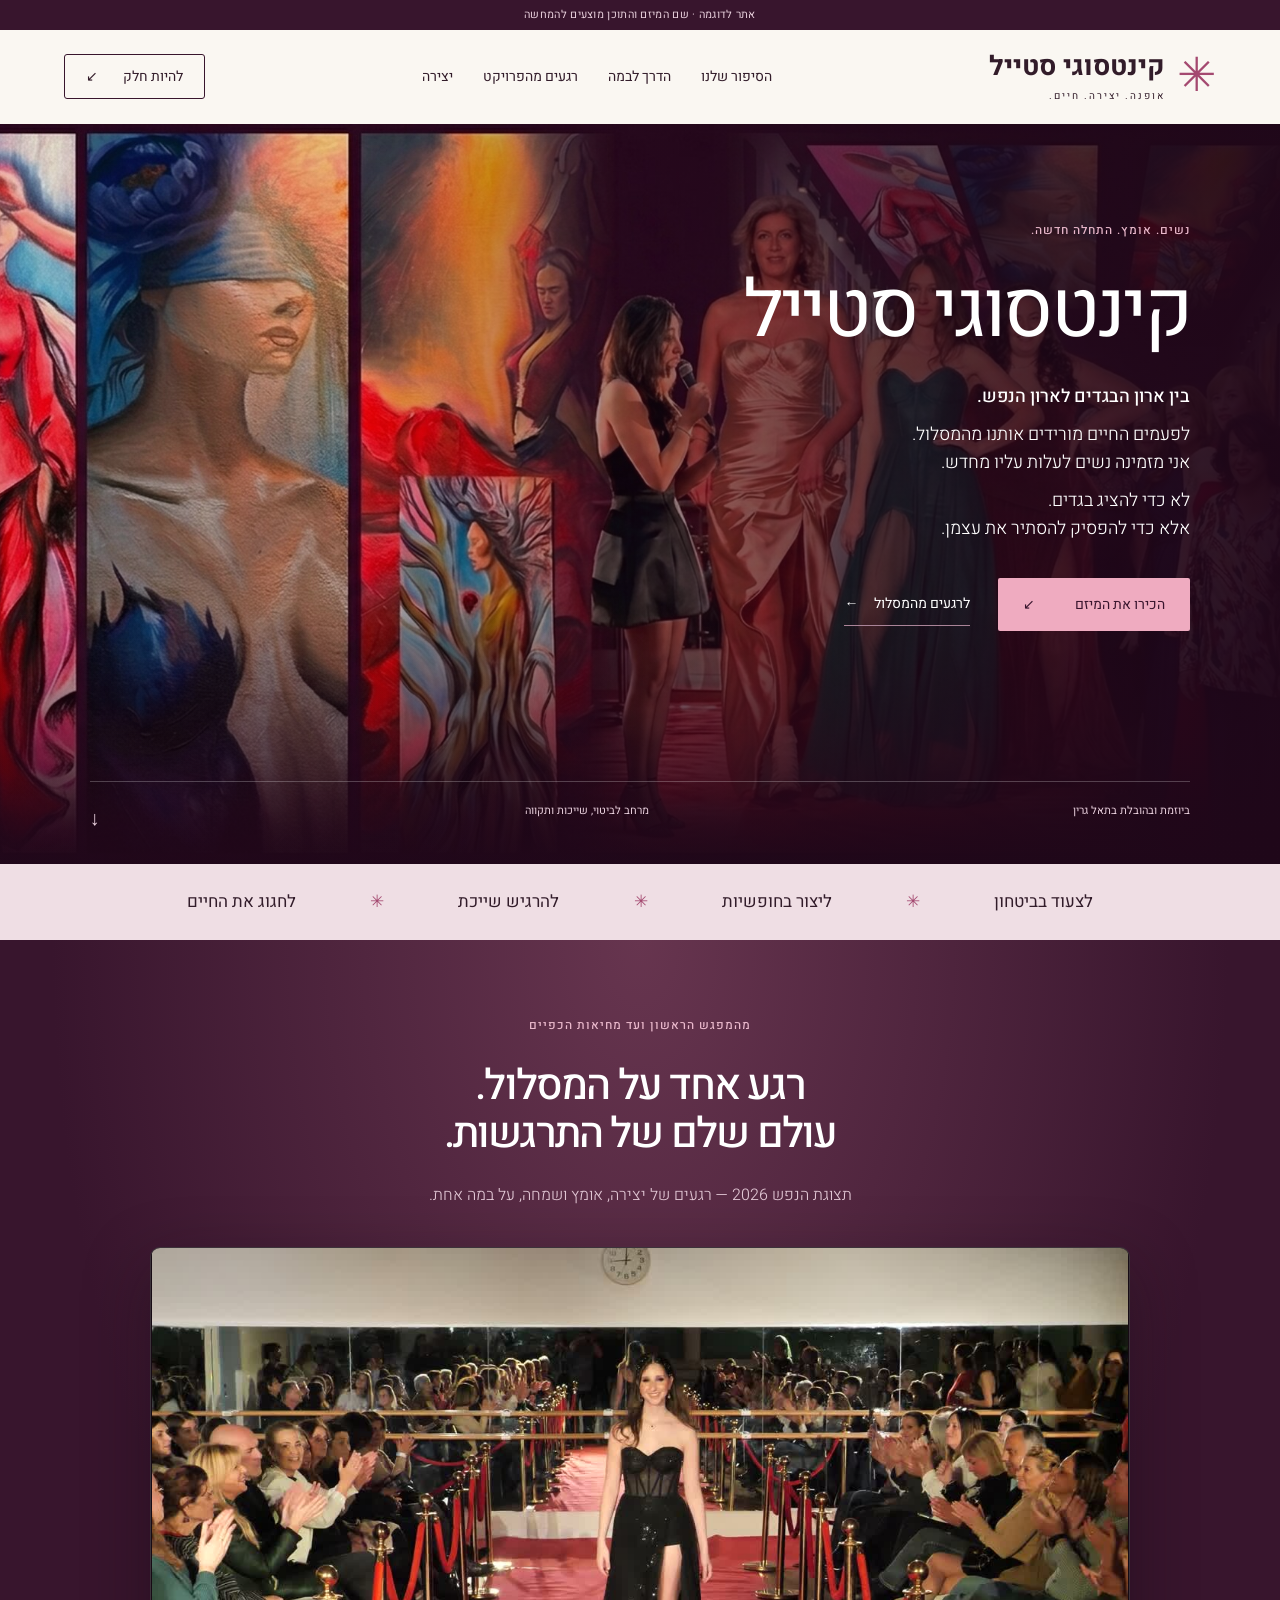
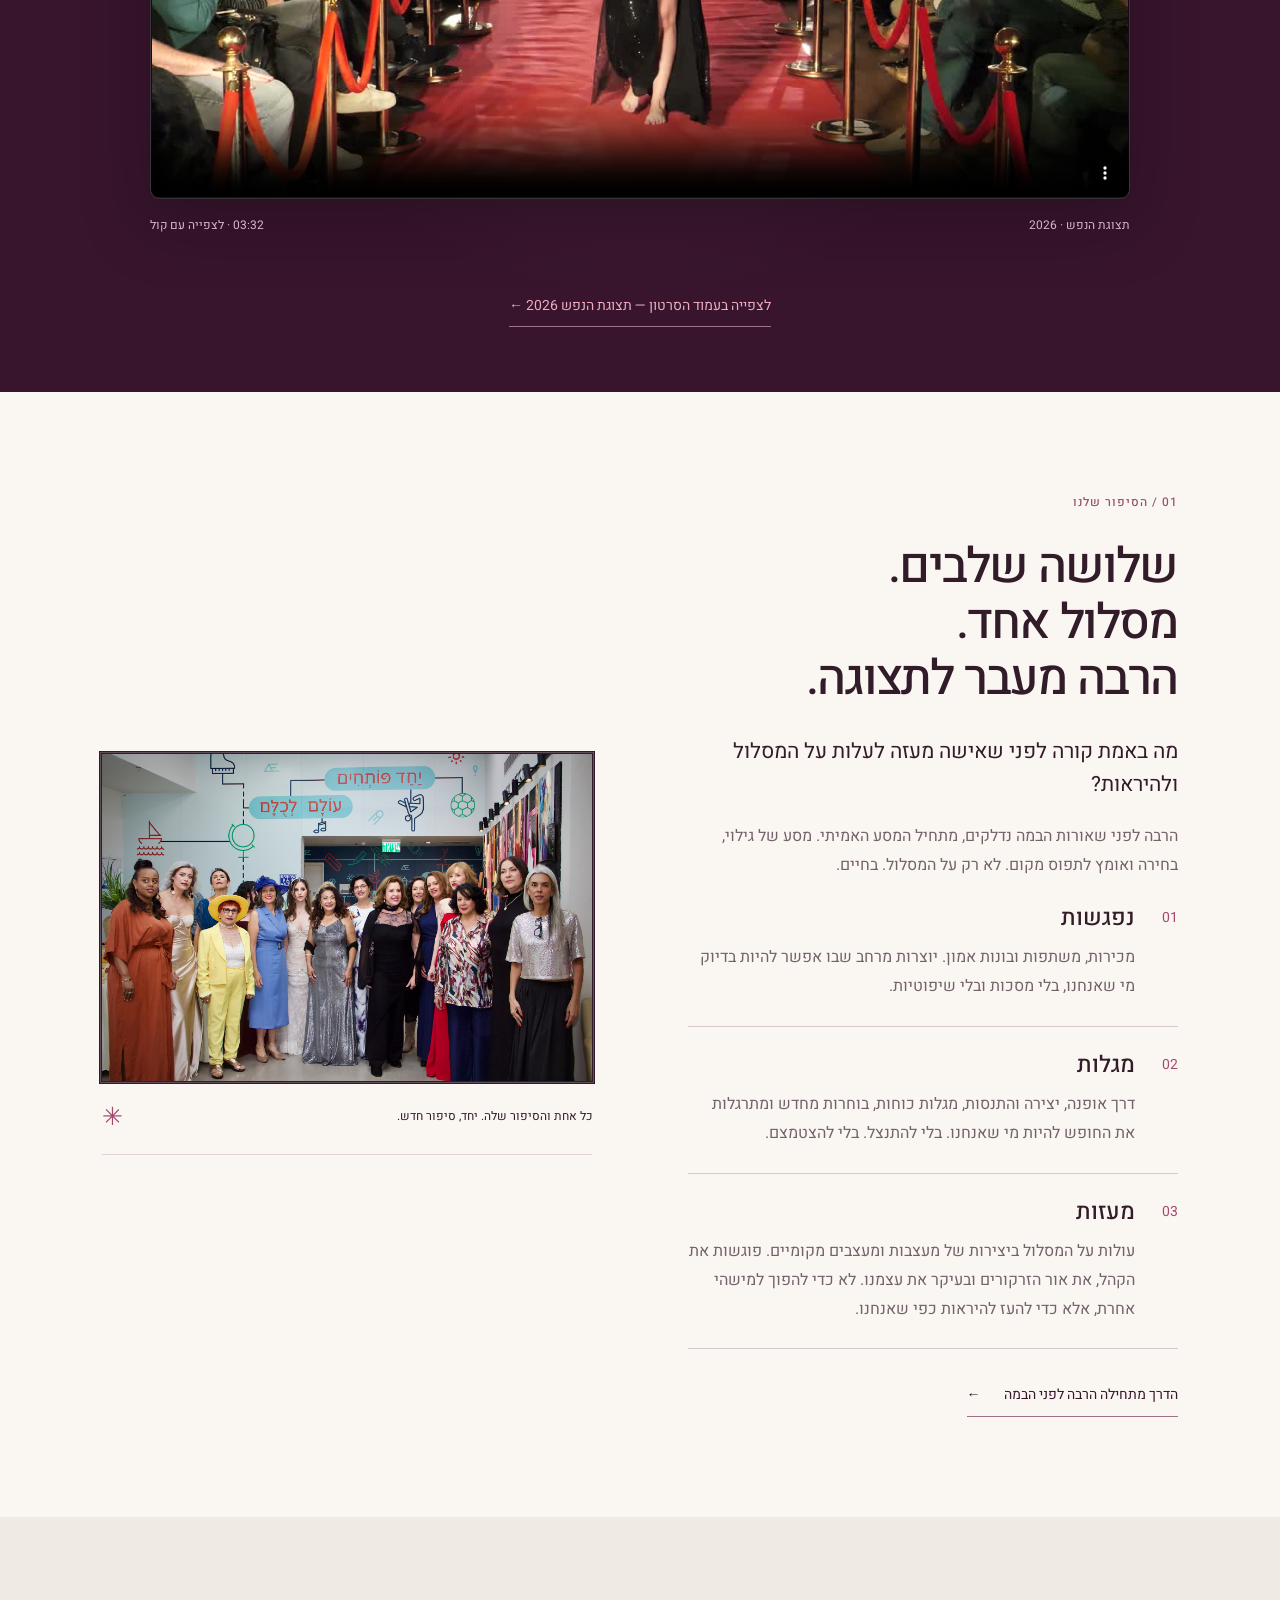
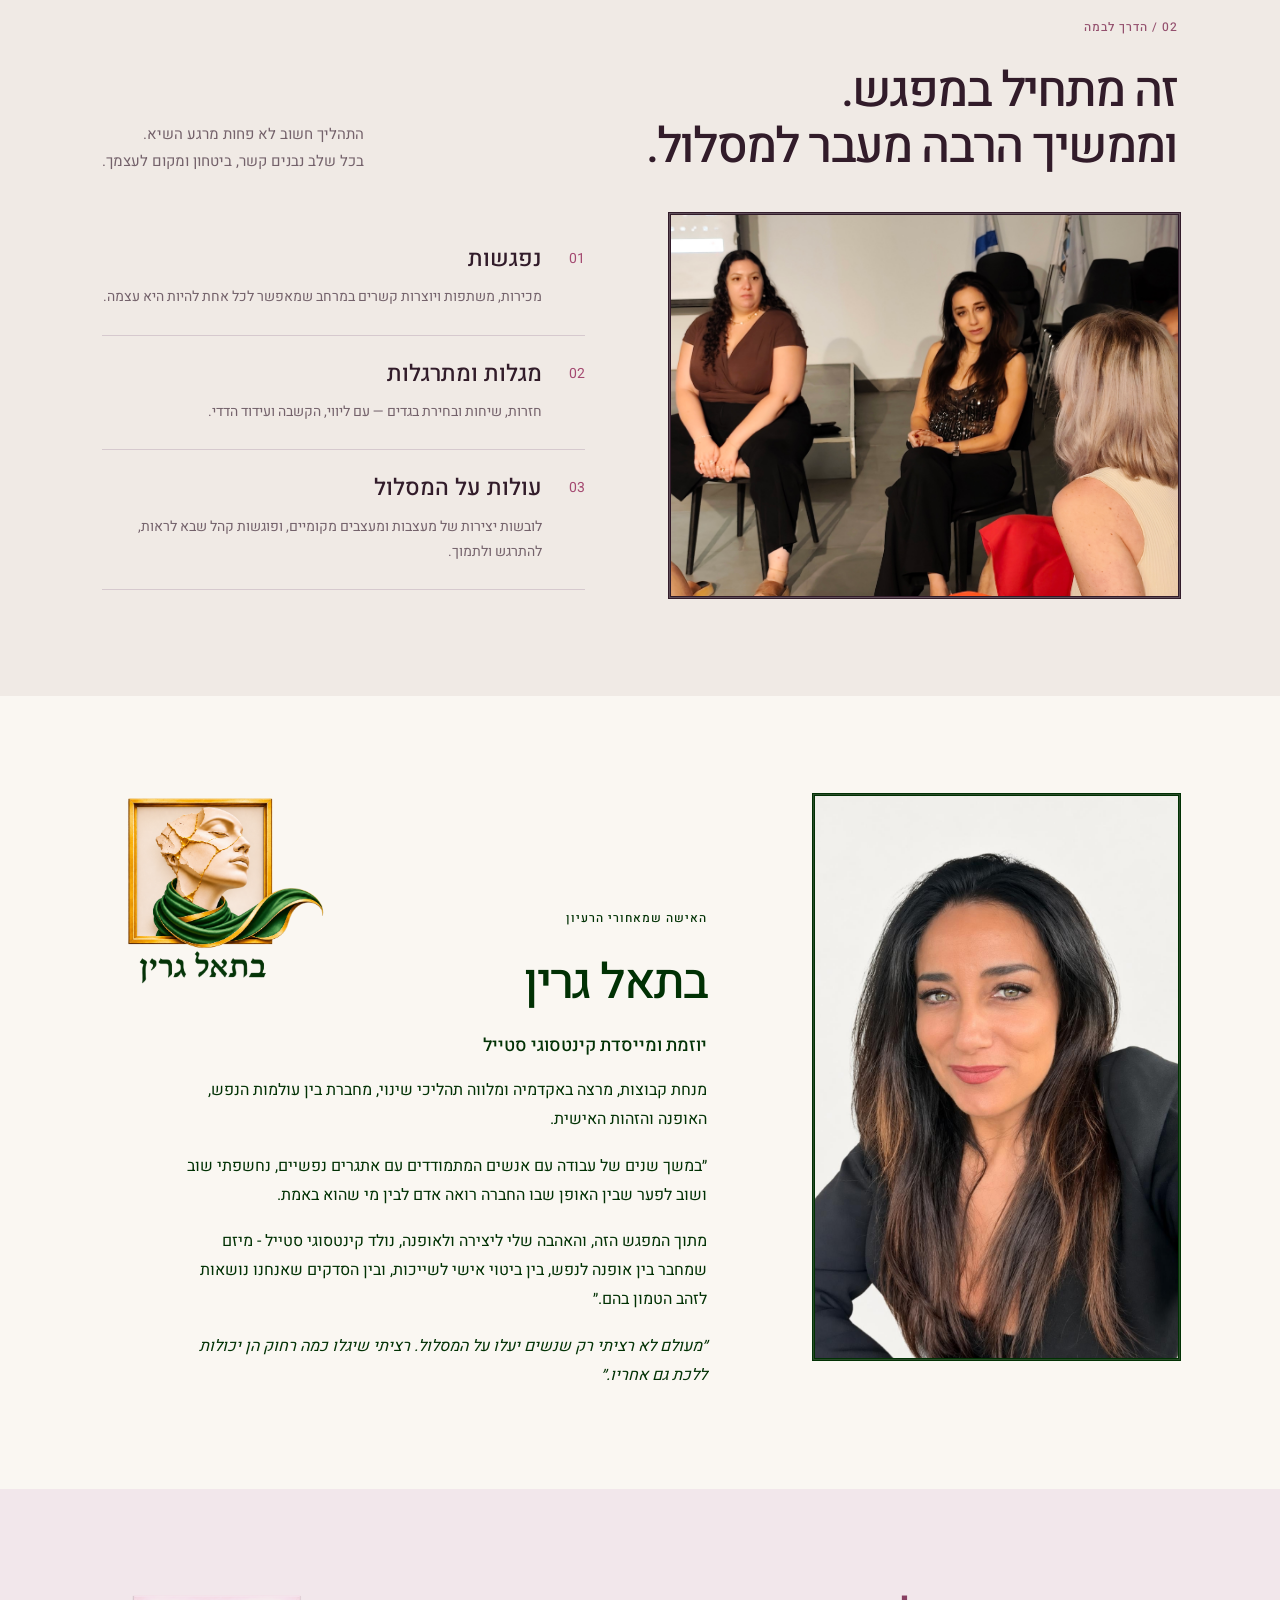
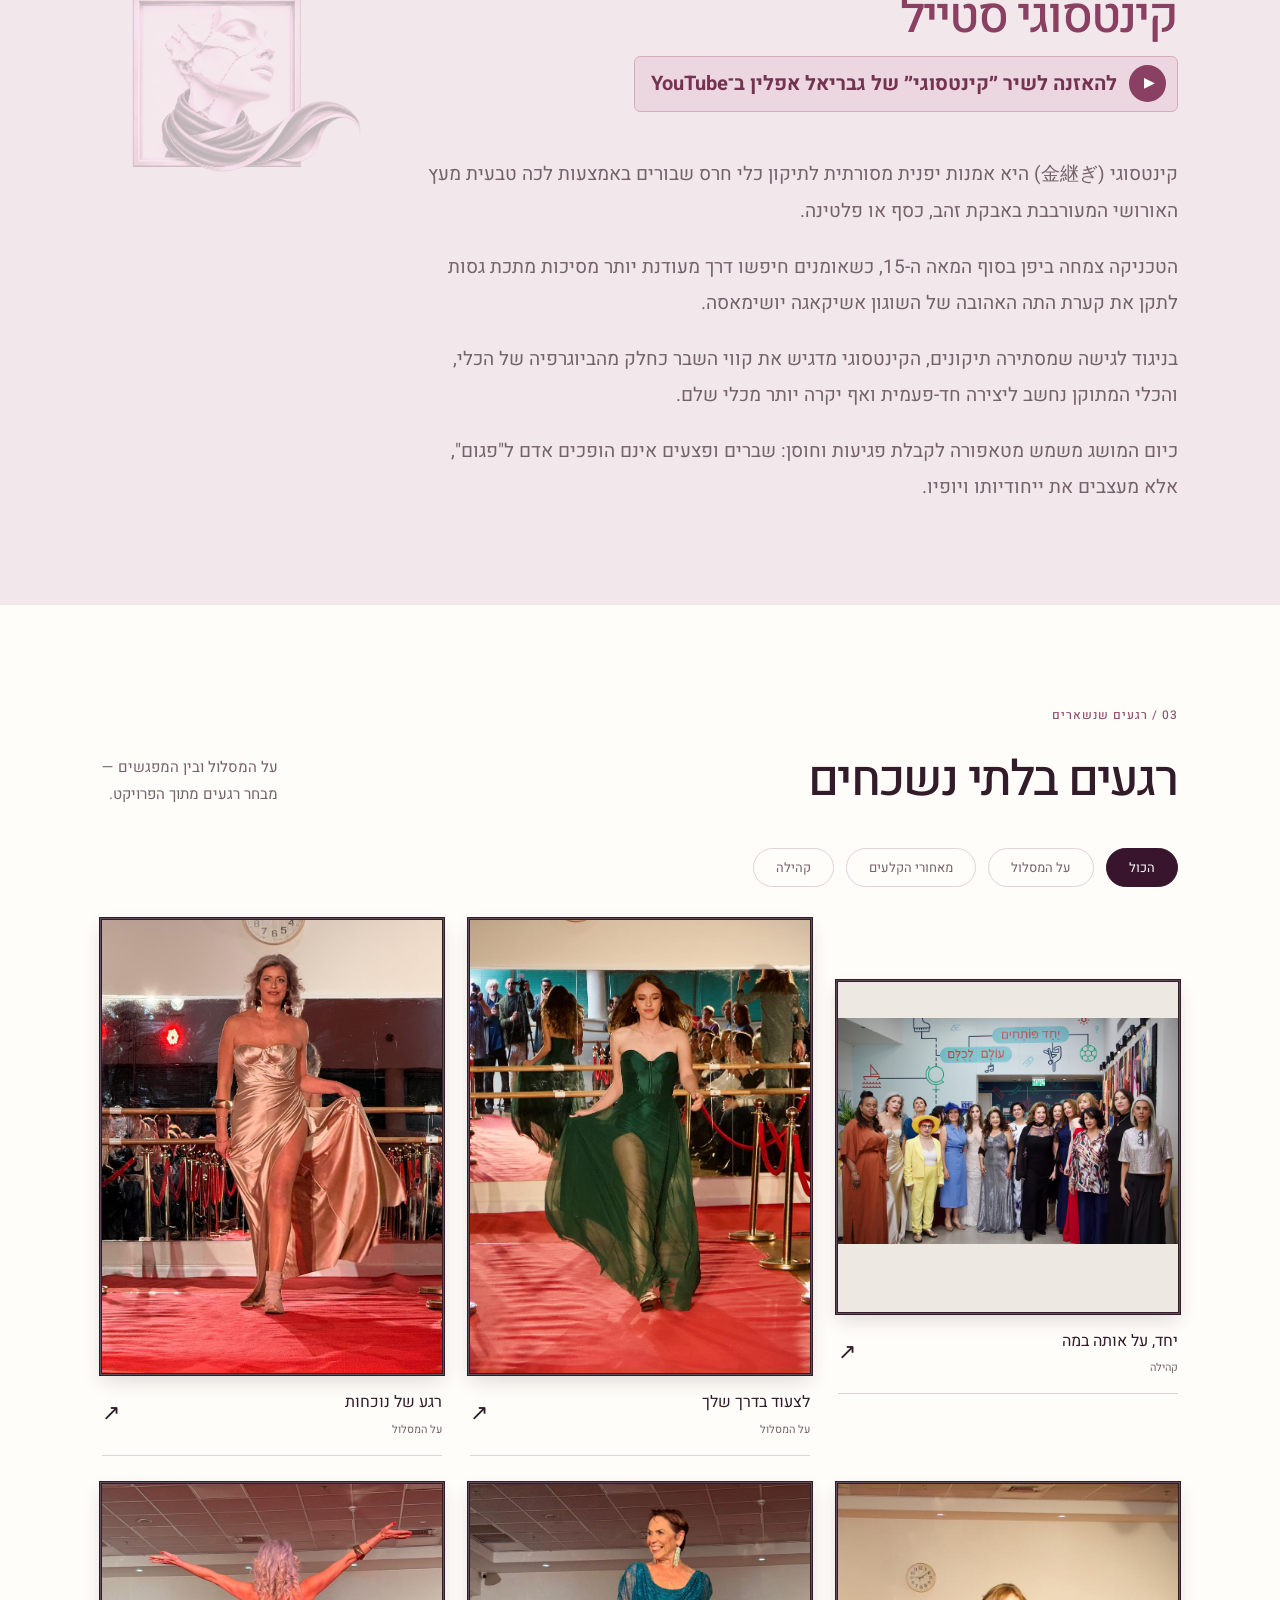
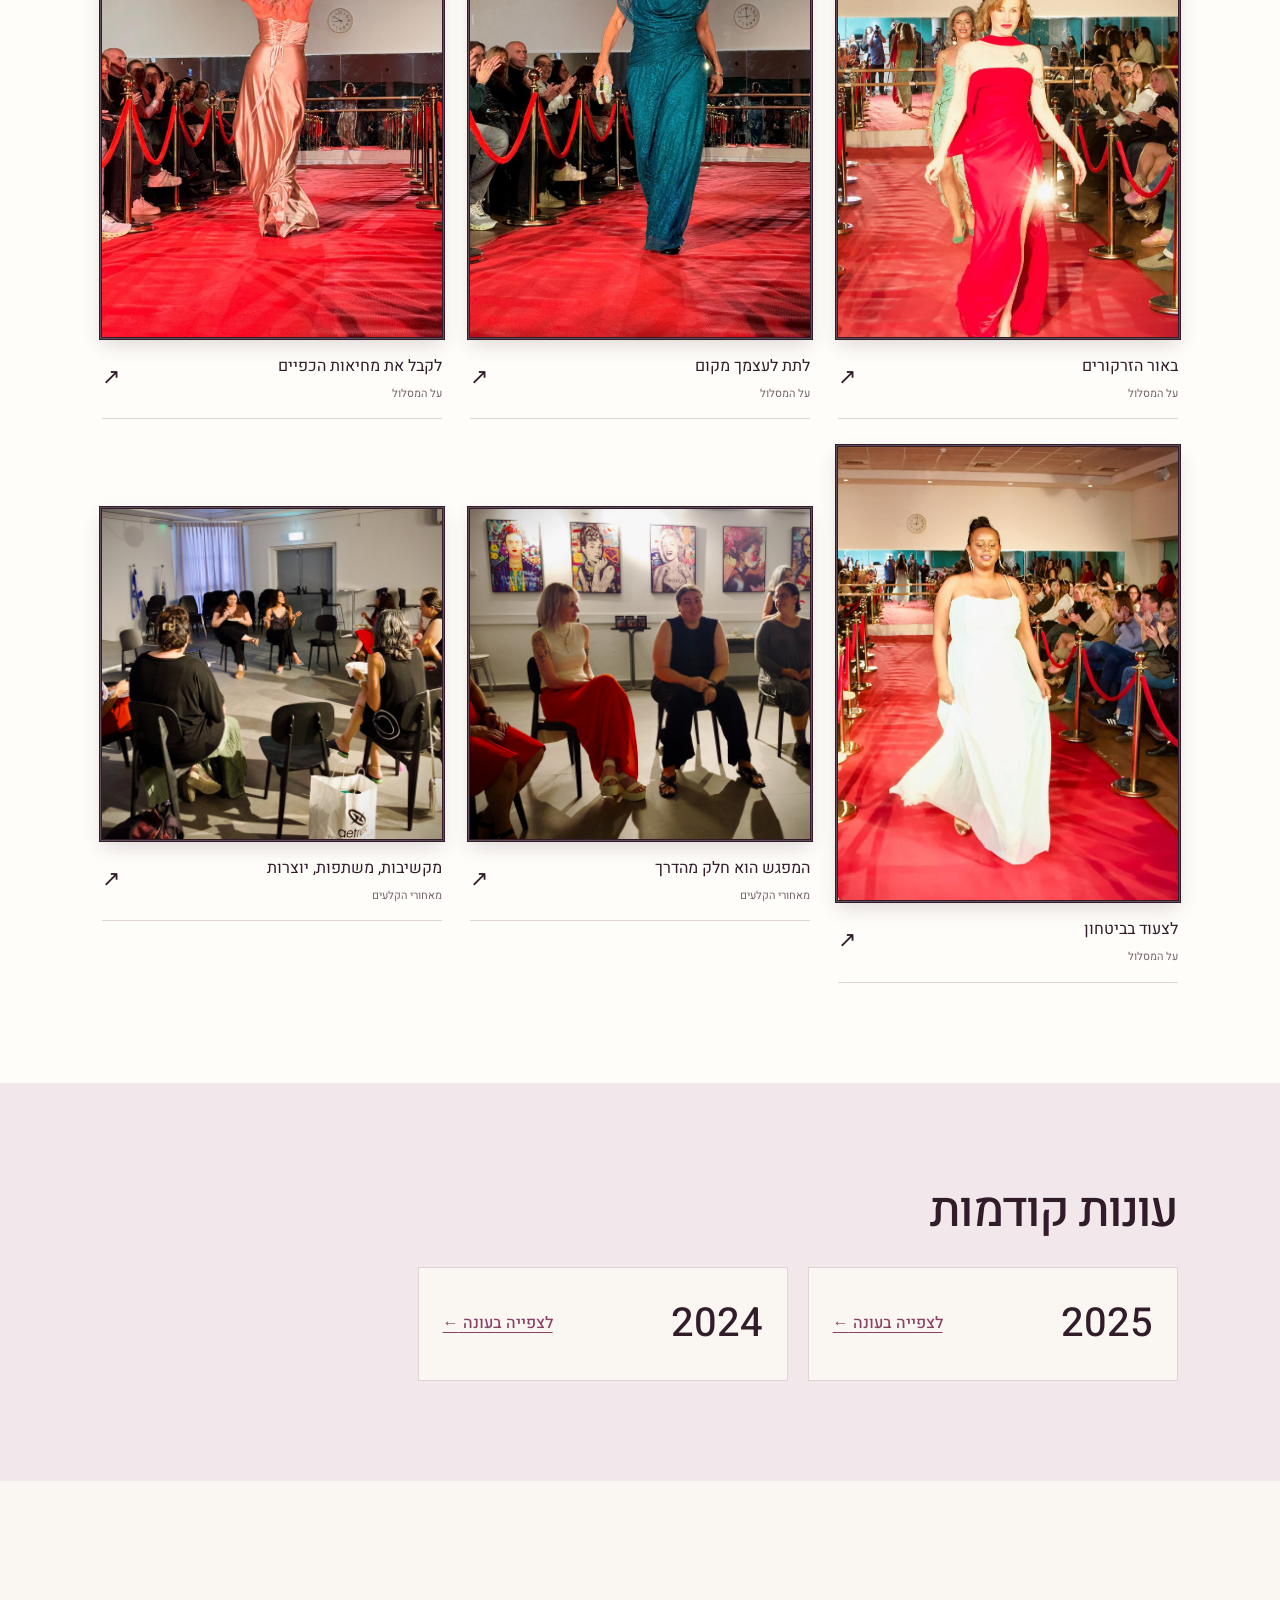
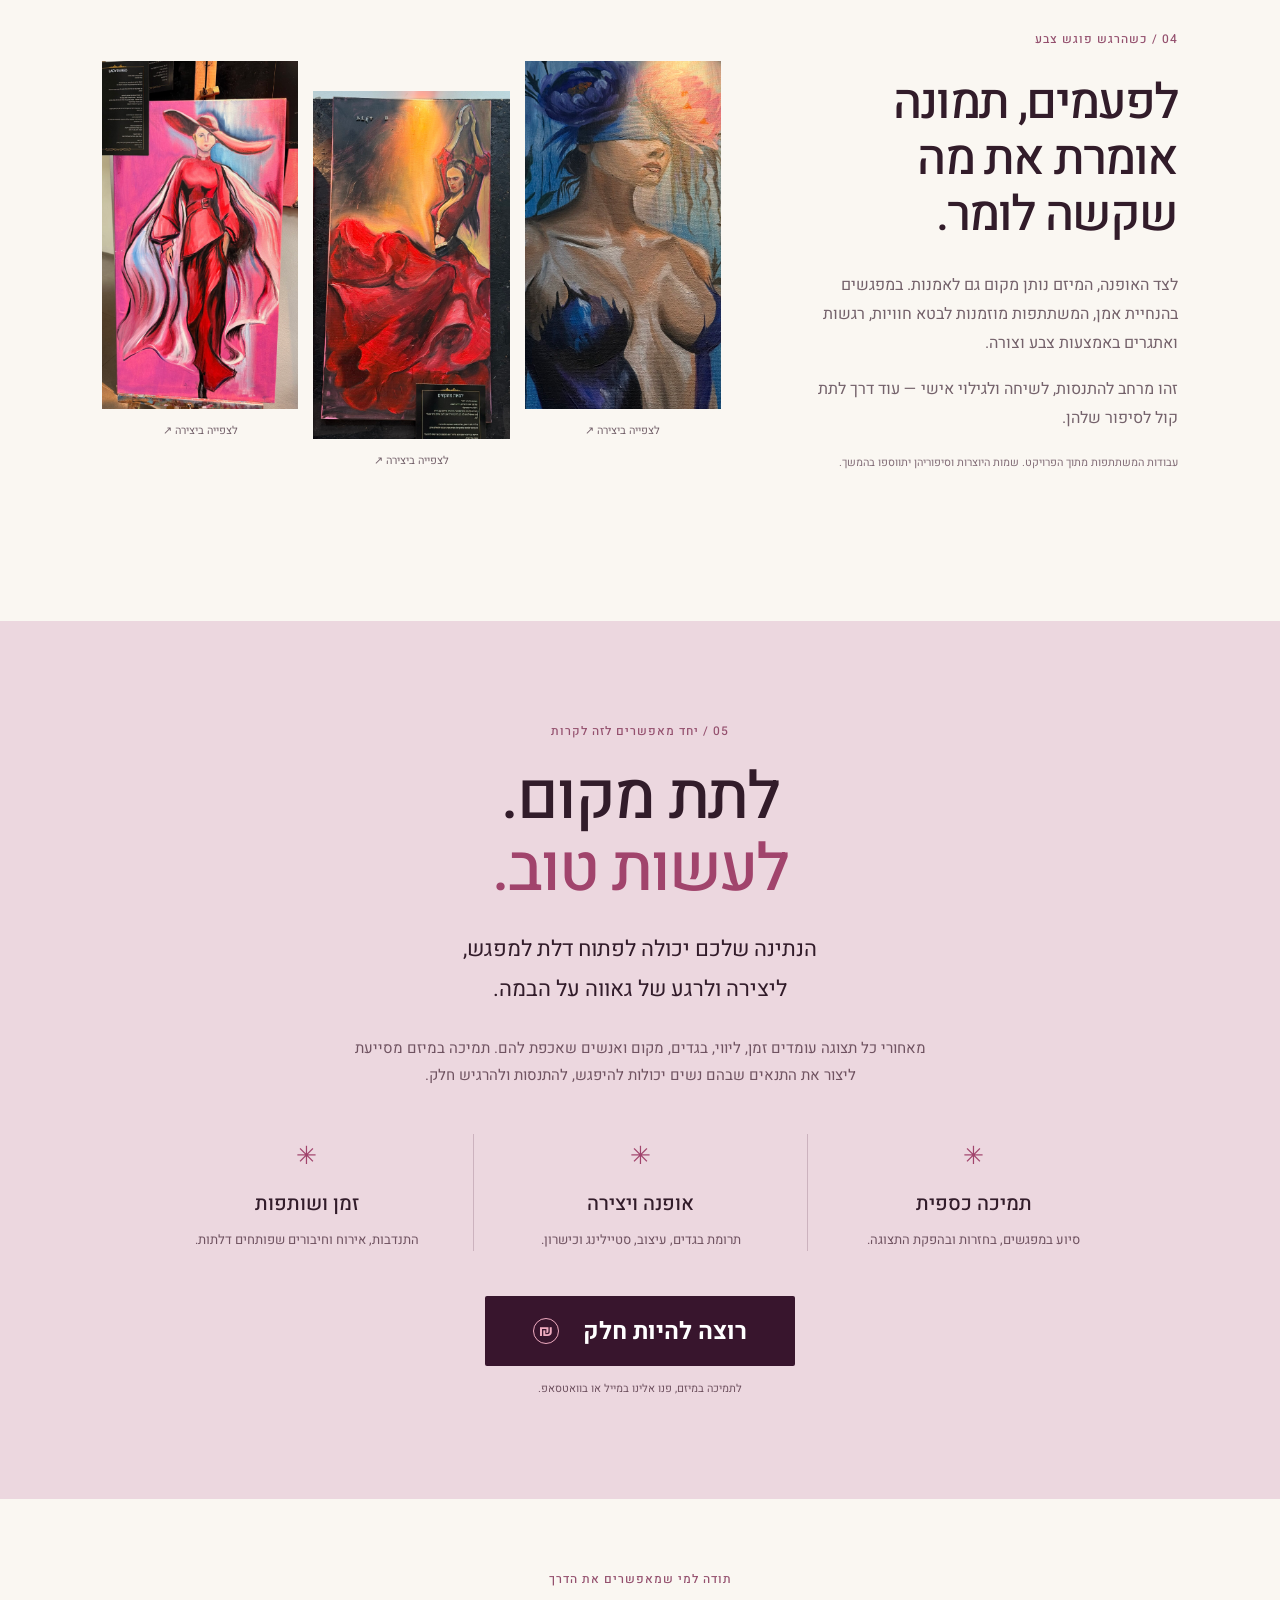
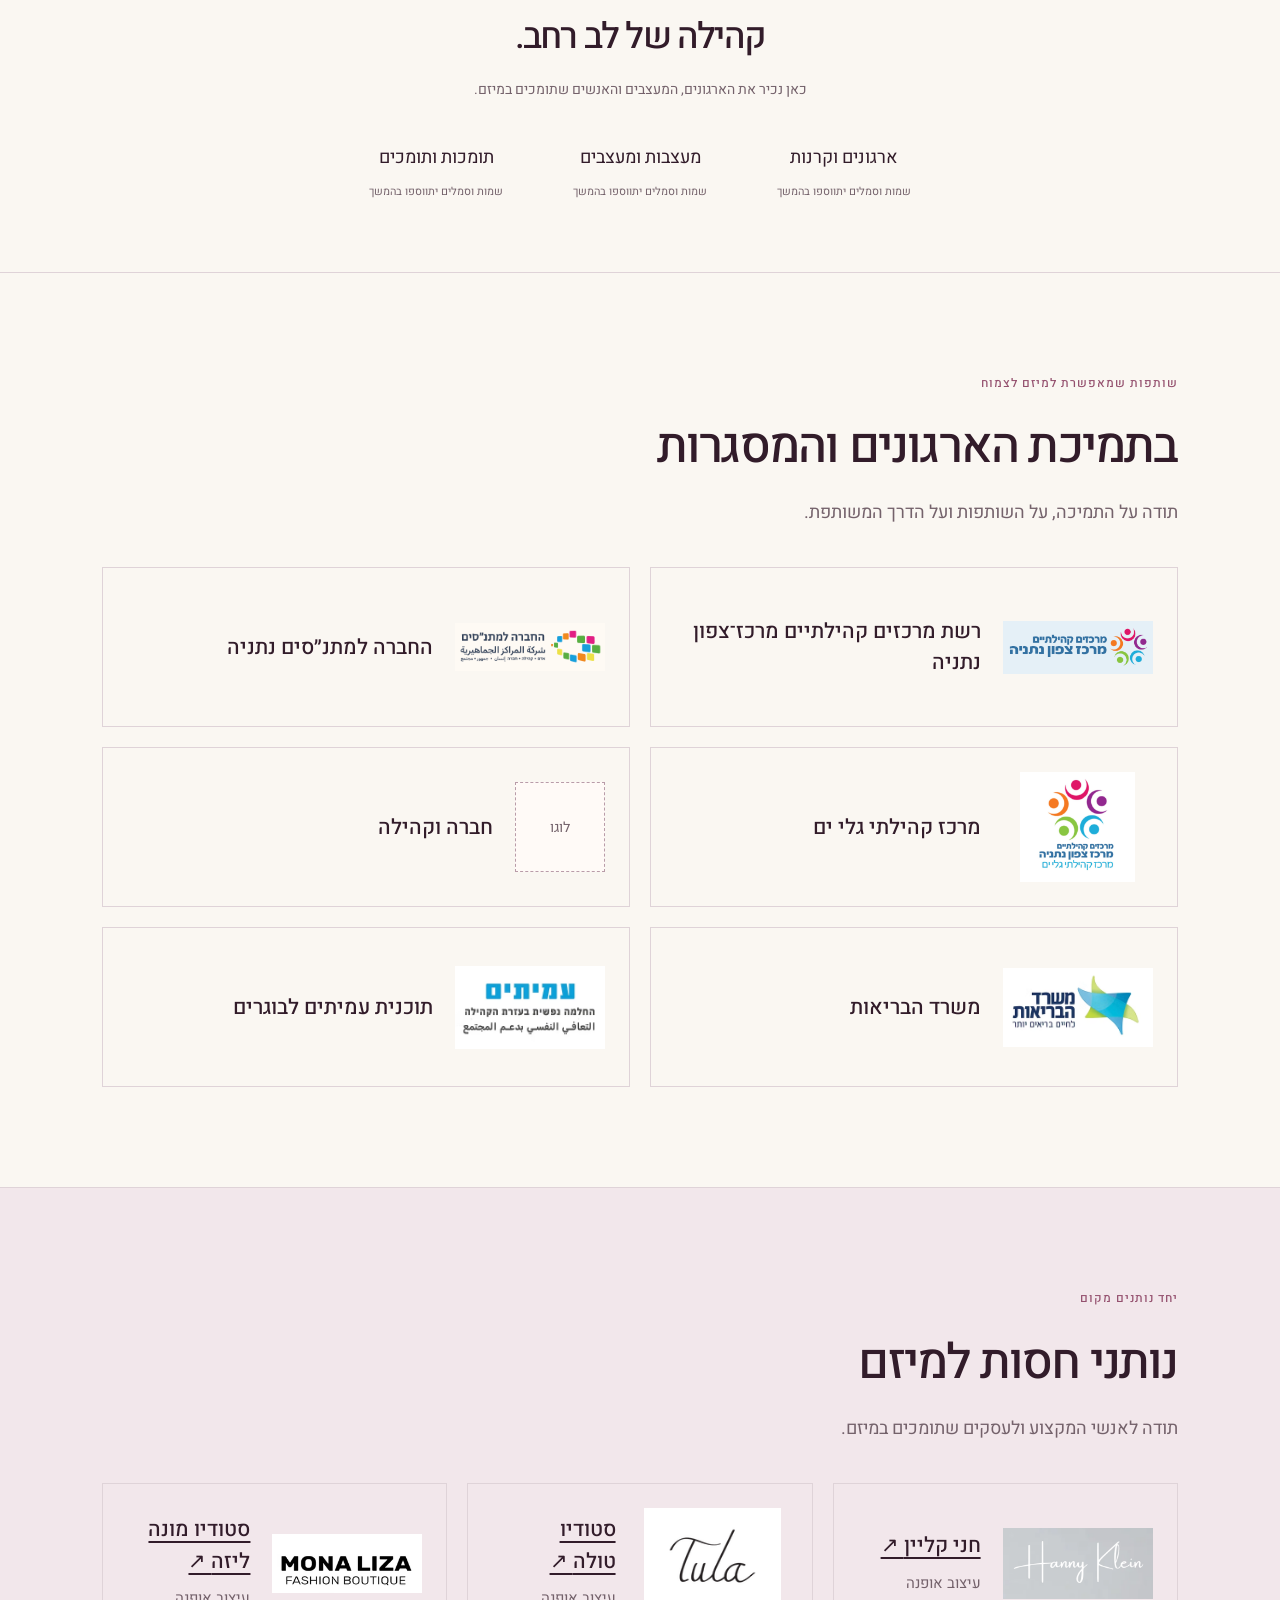
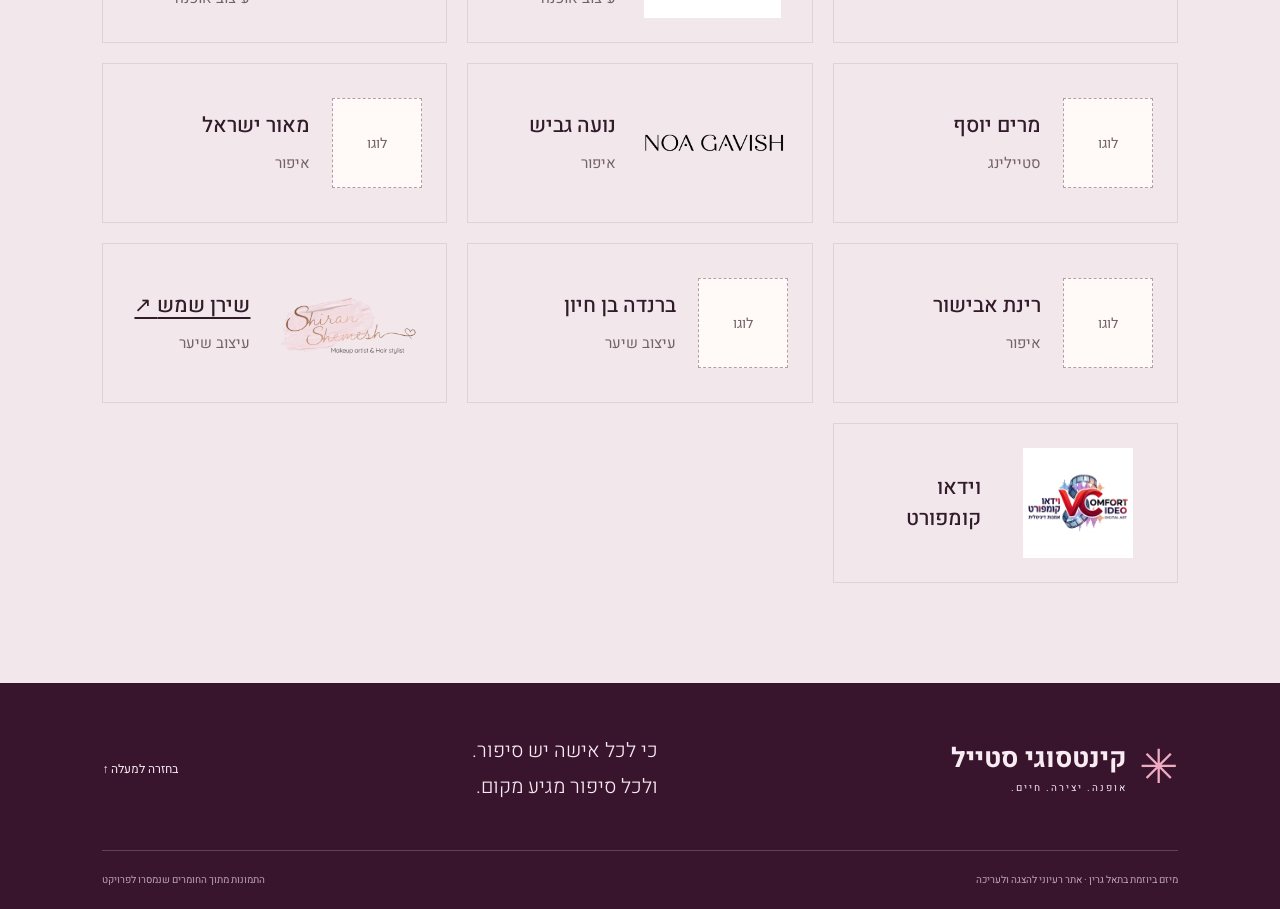
==== commit 4f3ef383: "Publish framed gallery photos with a soft floating shadow" ====
--- a/index.html
+++ b/index.html
@@ -1,6 +1,6 @@
 <!doctype html><html lang="he" dir="rtl"><head><meta charset="UTF-8"><meta name="viewport" content="width=device-width, initial-scale=1"><meta name="description" content="מקום לזרוח — מיזם אופנה, יצירה וקהילה לנשים המתמודדות עם אתגרים נפשיים, ביוזמת בתאל גרין."><title>קינטסוגי סטייל | מיזם האופנה של בתאל גרין</title><link rel="icon" href="./favicon.svg">  <script type="module" crossorigin src="./assets/index-kintsugi-corner-logo.js"></script>
   <link rel="stylesheet" crossorigin href="./assets/index-crop-face.css">
 <link rel="stylesheet" href="./assets/hero-single.css">
-<link rel="stylesheet" href="./assets/hero-batel-copy.css"><link rel="stylesheet" href="./assets/founder-portrait.css?v=5"><link rel="stylesheet" href="./assets/brand-mobile.css"><link rel="stylesheet" href="./assets/project-supporters.css"><link rel="stylesheet" href="./assets/supporter-logos.css"><link rel="stylesheet" href="./assets/sponsor-names.css"><link rel="stylesheet" href="./assets/video-comfort-logo.css"><link rel="stylesheet" href="./assets/hanny-klein.css"><link rel="stylesheet" href="./assets/founder-mark.css?v=2"><link rel="stylesheet" href="./assets/kintsugi-article.css?v=3"><link rel="stylesheet" href="./assets/support-contact.css"><link rel="stylesheet" href="./assets/support-coin.css"><link rel="stylesheet" href="./assets/past-seasons.css"><link rel="stylesheet" href="./assets/runway-gallery.css"><link rel="stylesheet" href="./assets/kintsugi-corner-logo.css"/></head><body><div id="root"><link rel="preload" as="image" href="./images/hero.jpg"/><link rel="preload" as="image" href="./images/batel-portrait-nov19.jpg"/><a class="skip" href="#main">דלגי לתוכן</a><div class="draft">אתר לדוגמה · שם המיזם והתוכן מוצעים להמחשה</div><header><a class="brand" href="#kintsugi"><span class="brand-mark">✳</span><span>קינטסוגי סטייל<small>אופנה. יצירה. חיים.</small></span></a><button class="menu-button" aria-label="פתיחת תפריט" aria-expanded="false">☰</button><nav class="" aria-label="ניווט ראשי"><a href="#story">הסיפור שלנו</a><a href="#journey">הדרך לבמה</a><a href="#gallery">רגעים מהפרויקט</a><a href="#art">יצירה</a></nav><a class="nav-cta" href="#support">להיות חלק <span>↙</span></a></header><main id="main"><section id="home" class="hero"><img class="hero-image" src="./images/hero.jpg" alt="קולאז׳ אופנה ואמנות מתוך החומרים של הפרויקט"/><div class="hero-shade"></div><div class="hero-copy"><p class="eyebrow light">נשים. אומץ. התחלה חדשה.</p><h1><span class="">קינטסוגי סטייל</span></h1><div class="hero-description"><p>בין ארון הבגדים לארון הנפש.</p><p>לפעמים החיים מורידים אותנו מהמסלול.
+<link rel="stylesheet" href="./assets/hero-batel-copy.css"><link rel="stylesheet" href="./assets/founder-portrait.css?v=5"><link rel="stylesheet" href="./assets/brand-mobile.css"><link rel="stylesheet" href="./assets/project-supporters.css"><link rel="stylesheet" href="./assets/supporter-logos.css"><link rel="stylesheet" href="./assets/sponsor-names.css"><link rel="stylesheet" href="./assets/video-comfort-logo.css"><link rel="stylesheet" href="./assets/hanny-klein.css"><link rel="stylesheet" href="./assets/founder-mark.css?v=2"><link rel="stylesheet" href="./assets/kintsugi-article.css?v=3"><link rel="stylesheet" href="./assets/support-contact.css"><link rel="stylesheet" href="./assets/support-coin.css"><link rel="stylesheet" href="./assets/past-seasons.css"><link rel="stylesheet" href="./assets/runway-gallery.css"><link rel="stylesheet" href="./assets/kintsugi-corner-logo.css"/><link rel="stylesheet" href="./assets/gallery-photo-frames.css"/></head><body><div id="root"><link rel="preload" as="image" href="./images/hero.jpg"/><link rel="preload" as="image" href="./images/batel-portrait-nov19.jpg"/><a class="skip" href="#main">דלגי לתוכן</a><div class="draft">אתר לדוגמה · שם המיזם והתוכן מוצעים להמחשה</div><header><a class="brand" href="#kintsugi"><span class="brand-mark">✳</span><span>קינטסוגי סטייל<small>אופנה. יצירה. חיים.</small></span></a><button class="menu-button" aria-label="פתיחת תפריט" aria-expanded="false">☰</button><nav class="" aria-label="ניווט ראשי"><a href="#story">הסיפור שלנו</a><a href="#journey">הדרך לבמה</a><a href="#gallery">רגעים מהפרויקט</a><a href="#art">יצירה</a></nav><a class="nav-cta" href="#support">להיות חלק <span>↙</span></a></header><main id="main"><section id="home" class="hero"><img class="hero-image" src="./images/hero.jpg" alt="קולאז׳ אופנה ואמנות מתוך החומרים של הפרויקט"/><div class="hero-shade"></div><div class="hero-copy"><p class="eyebrow light">נשים. אומץ. התחלה חדשה.</p><h1><span class="">קינטסוגי סטייל</span></h1><div class="hero-description"><p>בין ארון הבגדים לארון הנפש.</p><p>לפעמים החיים מורידים אותנו מהמסלול.
 אני מזמינה נשים לעלות עליו מחדש.</p><p>לא כדי להציג בגדים.
 אלא כדי להפסיק להסתיר את עצמן.</p></div><div class="hero-actions"><a class="button rose" href="#story">הכירו את המיזם <span>↙</span></a><a class="text-link" href="#gallery">לרגעים מהמסלול <span>←</span></a></div></div><div class="hero-bottom"><span>ביוזמת ובהובלת <!-- -->בתאל גרין</span><span>מרחב לביטוי, שייכות ותקווה</span><a href="#story" aria-label="המשיכו לסיפור שלנו">↓</a></div></section><div class="ribbon"><span>לצעוד בביטחון</span><i>✳</i><span>ליצור בחופשיות</span><i>✳</i><span>להרגיש שייכת</span><i>✳</i><span>לחגוג את החיים</span></div><section id="film" class="film film-ready" aria-labelledby="film-title"><div class="film-inner"><p class="eyebrow light">מהמפגש הראשון ועד מחיאות הכפיים</p><h2 id="film-title">רגע אחד על המסלול.<br/>עולם שלם של התרגשות.</h2><p class="film-intro">תצוגת הנפש 2026 — רגעים של יצירה, אומץ ושמחה, על במה אחת.</p><figure class="film-player"><video src="./video/tatzugat-hanefesh-2026.mp4" poster="./images/film-poster.jpg" controls="" playsInline="" preload="none" aria-label="תצוגת הנפש 2026 — סרטון המיזם">הדפדפן שלך אינו תומך בניגון וידאו. <a href="./video/tatzugat-hanefesh-2026.mp4">לפתיחת הסרטון</a></video><figcaption><span>תצוגת הנפש · 2026</span><span>03:32 · לצפייה עם קול</span></figcaption></figure><p style="margin-top:24px;text-align:center"><a class="underline-link" style="color:#efabc0" href="/video/tatzugat-hanefesh-2026/">לצפייה בעמוד הסרטון — תצוגת הנפש 2026 ←</a></p></div></section><section id="story" class="section story"><div><p class="eyebrow">01 / הסיפור שלנו</p><h2>שלושה שלבים.<br/>מסלול אחד.<br/>הרבה מעבר לתצוגה.</h2><p class="lead">מה באמת קורה לפני שאישה מעזה לעלות על המסלול ולהיראות?</p><p>הרבה לפני שאורות הבמה נדלקים, מתחיל המסע האמיתי. מסע של גילוי, בחירה ואומץ לתפוס מקום. לא רק על המסלול. בחיים.</p><div class="steps"><article><span class="step-number">0<!-- -->1</span><div><h3>נפגשות</h3><p>מכירות, משתפות ובונות אמון. יוצרות מרחב שבו אפשר להיות בדיוק מי שאנחנו, בלי מסכות ובלי שיפוטיות.</p></div></article><article><span class="step-number">0<!-- -->2</span><div><h3>מגלות</h3><p>דרך אופנה, יצירה והתנסות, מגלות כוחות, בוחרות מחדש ומתרגלות את החופש להיות מי שאנחנו. בלי להתנצל. בלי להצטמצם.</p></div></article><article><span class="step-number">0<!-- -->3</span><div><h3>מעזות</h3><p>עולות על המסלול ביצירות של מעצבות ומעצבים מקומיים. פוגשות את הקהל, את אור הזרקורים ובעיקר את עצמנו. לא כדי להפוך למישהי אחרת, אלא כדי להעז להיראות כפי שאנחנו.</p></div></article></div><a class="underline-link" href="#journey">הדרך מתחילה הרבה לפני הבמה <span>←</span></a></div><figure class="story-photo"><img src="./images/group.jpg" alt="צילום קבוצתי מתוך אירוע הפרויקט" loading="lazy"/><figcaption><span>כל אחת והסיפור שלה. יחד, סיפור חדש.</span><span>✳</span></figcaption></figure></section><section id="journey" class="journey section"><div class="section-heading"><div><p class="eyebrow">02 / הדרך לבמה</p><h2>זה מתחיל במפגש.<br/>וממשיך הרבה מעבר למסלול.</h2></div><p>התהליך חשוב לא פחות מרגע השיא.<br/>בכל שלב נבנים קשר, ביטחון ומקום לעצמך.</p></div><div class="journey-layout"><img src="./images/meeting-batel-listening.jpg" alt="בתאל מקשיבה במפגש קבוצתי" loading="lazy"/><div class="steps"><article><span class="step-number">0<!-- -->1</span><div><h3>נפגשות</h3><p>מכירות, משתפות ויוצרות קשרים במרחב שמאפשר לכל אחת להיות היא עצמה.</p></div></article><article><span class="step-number">0<!-- -->2</span><div><h3>מגלות ומתרגלות</h3><p>חזרות, שיחות ובחירת בגדים — עם ליווי, הקשבה ועידוד הדדי.</p></div></article><article><span class="step-number">0<!-- -->3</span><div><h3>עולות על המסלול</h3><p>לובשות יצירות של מעצבות ומעצבים מקומיים, ופוגשות קהל שבא לראות, להתרגש ולתמוך.</p></div></article></div></div></section><section id="founder" class="founder section"><img class="founder-mark" src="./images/batel-founder-green-transparent.png" width="1373" height="1145" alt="" loading="lazy"/><div class="founder-portrait"><img src="./images/batel-portrait-nov19.jpg" alt="בתאל גרין"/></div><div class="founder-copy"><p class="eyebrow">האישה שמאחורי הרעיון</p><h2>בתאל גרין</h2><h3>יוזמת ומייסדת קינטסוגי סטייל</h3><p>מנחת קבוצות, מרצה באקדמיה ומלווה תהליכי שינוי, מחברת בין עולמות הנפש, האופנה והזהות האישית.</p><p>״במשך שנים של עבודה עם אנשים המתמודדים עם אתגרים נפשיים, נחשפתי שוב ושוב לפער שבין האופן שבו החברה רואה אדם לבין מי שהוא באמת.</p><p>מתוך המפגש הזה, והאהבה שלי ליצירה ולאופנה, נולד קינטסוגי סטייל - מיזם שמחבר בין אופנה לנפש, בין ביטוי אישי לשייכות, ובין הסדקים שאנחנו נושאות לזהב הטמון בהם.״</p><p><em>״מעולם לא רציתי רק שנשים יעלו על המסלול. רציתי שיגלו כמה רחוק הן יכולות ללכת גם אחריו.״</em></p></div></section><section id="kintsugi" class="section kintsugi-section" aria-labelledby="kintsugi-title"><article class="kintsugi-article"><div class="kintsugi-emblem" aria-hidden="true"><img src="./images/batel-founder-green-transparent.png" width="1373" height="1145" alt="" loading="lazy"/></div><h2 id="kintsugi-title">קינטסוגי סטייל</h2><a class="kintsugi-music-link" href="https://www.youtube.com/watch?v=edK_j7w3_5E" aria-haspopup="dialog" aria-controls="kintsugi-player"><span class="kintsugi-music-icon" aria-hidden="true">▶</span><span>להאזנה לשיר ״קינטסוגי״ של גבריאל אפלין ב־<bdi dir="ltr" lang="en">YouTube</bdi></span></a><dialog id="kintsugi-player" class="song-dialog" aria-labelledby="kintsugi-player-title"><div class="song-content"><div class="song-header"><div><h2 id="kintsugi-player-title" class="song-title">קינטסוגי</h2><p>גבריאל אפלין</p></div><button class="song-close" type="button" aria-label="סגירה" autofocus="">×</button></div><div class="song-player"></div><div class="song-about"><h3>על השיר</h3><p>השיר מחבר בין אמנות הקינטסוגי לבין החלמה אחרי משבר. דרך הדימוי של כלי שתוקן בזהב, גבריאל אפלין מתארת איך אפשר לקבל את מה שעברנו ולראות בצלקות חלק מהסיפור שלנו.</p></div><a class="song-fallback" href="https://www.youtube.com/watch?v=edK_j7w3_5E" target="_blank" rel="noopener noreferrer">לפתיחה ב־<bdi dir="ltr" lang="en">YouTube</bdi></a></div></dialog><div class="kintsugi-copy"><p>קינטסוגי (金継ぎ) היא אמנות יפנית מסורתית לתיקון כלי חרס שבורים באמצעות לכה טבעית מעץ האורושי המעורבבת באבקת זהב, כסף או פלטינה.</p><p>הטכניקה צמחה ביפן בסוף המאה ה-15, כשאומנים חיפשו דרך מעודנת יותר מסיכות מתכת גסות לתקן את קערת התה האהובה של השוגון אשיקאגה יושימאסה.</p><p>בניגוד לגישה שמסתירה תיקונים, הקינטסוגי מדגיש את קווי השבר כחלק מהביוגרפיה של הכלי, והכלי המתוקן נחשב ליצירה חד-פעמית ואף יקרה יותר מכלי שלם.</p><p>כיום המושג משמש מטאפורה לקבלת פגיעות וחוסן: שברים ופצעים אינם הופכים אדם ל"פגום", אלא מעצבים את ייחודיותו ויופיו.</p></div></article></section><section id="gallery" class="section gallery"><div class="section-heading"><div><p class="eyebrow">03 / רגעים שנשארים</p><h2>רגעים בלתי נשכחים</h2></div><p>על המסלול ובין המפגשים —<br/>מבחר רגעים מתוך הפרויקט.</p></div><div class="filters" aria-label="סינון תמונות"><button aria-pressed="true" class="active">הכול</button><button aria-pressed="false" class="">על המסלול</button><button aria-pressed="false" class="">מאחורי הקלעים</button><button aria-pressed="false" class="">קהילה</button></div><div class="gallery-grid"><button class="gallery-item item-0"><img src="./images/group.jpg" alt="יחד, על אותה במה" loading="lazy"/><span><span>יחד, על אותה במה<small>קהילה</small></span><b aria-hidden="true">↗</b></span></button><button class="gallery-item item-1"><img src="./images/runway-2026-green.jpg" alt="לצעוד בדרך שלך" loading="lazy"/><span><span>לצעוד בדרך שלך<small>על המסלול</small></span><b aria-hidden="true">↗</b></span></button><button class="gallery-item item-2"><img src="./images/runway-2026-rose.jpg" alt="רגע של נוכחות" loading="lazy"/><span><span>רגע של נוכחות<small>על המסלול</small></span><b aria-hidden="true">↗</b></span></button><button class="gallery-item item-3"><img src="./images/runway-2026-red.jpg" alt="באור הזרקורים" loading="lazy"/><span><span>באור הזרקורים<small>על המסלול</small></span><b aria-hidden="true">↗</b></span></button><button class="gallery-item item-4"><img src="./images/runway-2026-blue.jpg" alt="לתת לעצמך מקום" loading="lazy"/><span><span>לתת לעצמך מקום<small>על המסלול</small></span><b aria-hidden="true">↗</b></span></button><button class="gallery-item item-5"><img src="./images/runway-2026-rose-back.jpg" alt="לקבל את מחיאות הכפיים" loading="lazy"/><span><span>לקבל את מחיאות הכפיים<small>על המסלול</small></span><b aria-hidden="true">↗</b></span></button><button class="gallery-item item-6"><img src="./images/runway-2026-white.jpg" alt="לצעוד בביטחון" loading="lazy"/><span><span>לצעוד בביטחון<small>על המסלול</small></span><b aria-hidden="true">↗</b></span></button><button class="gallery-item item-7"><img src="./images/meeting.jpg" alt="המפגש הוא חלק מהדרך" loading="lazy"/><span><span>המפגש הוא חלק מהדרך<small>מאחורי הקלעים</small></span><b aria-hidden="true">↗</b></span></button><button class="gallery-item item-8"><img src="./images/community.jpg" alt="מקשיבות, משתפות, יוצרות" loading="lazy"/><span><span>מקשיבות, משתפות, יוצרות<small>מאחורי הקלעים</small></span><b aria-hidden="true">↗</b></span></button></div></section><section id="past-seasons" class="section past-seasons" aria-labelledby="past-seasons-title"><h2 id="past-seasons-title">עונות קודמות</h2><div class="season-cards"><a class="season-card" href="./seasons/2025/"><strong>2025</strong><span class="season-card-action">לצפייה בעונה <span aria-hidden="true">←</span></span></a><a class="season-card" href="./seasons/2024/"><strong>2024</strong><span class="season-card-action">לצפייה בעונה <span aria-hidden="true">←</span></span></a></div></section><section id="art" class="section art"><div><p class="eyebrow">04 / כשהרגש פוגש צבע</p><h2>לפעמים, תמונה<br/>אומרת את מה<br/>שקשה לומר.</h2><p>לצד האופנה, המיזם נותן מקום גם לאמנות. במפגשים בהנחיית אמן, המשתתפות מוזמנות לבטא חוויות, רגשות ואתגרים באמצעות צבע וצורה.</p><p>זהו מרחב להתנסות, לשיחה ולגילוי אישי — עוד דרך לתת קול לסיפור שלהן.</p><small class="editor-note">עבודות המשתתפות מתוך הפרויקט. שמות היוצרות וסיפוריהן יתווספו בהמשך.</small></div><div class="art-pictures"><button aria-label="פתיחת יצירה בגוני כחול"><img src="./images/artwork-1.jpg" alt="יצירה בגוני כחול" loading="lazy"/><span>לצפייה ביצירה ↗</span></button><button aria-label="פתיחת יצירה בגוני אדום וזהב"><img src="./images/artwork-2.jpg" alt="יצירה בגוני אדום וזהב" loading="lazy"/><span>לצפייה ביצירה ↗</span></button><button aria-label="פתיחת יצירה בגוני ורוד ואדום"><img src="./images/artwork-3.jpg" alt="יצירה בגוני ורוד ואדום" loading="lazy"/><span>לצפייה ביצירה ↗</span></button></div></section><section id="support" class="support section"><p class="eyebrow">05 / יחד מאפשרים לזה לקרות</p><h2>לתת מקום.<br/><em>לעשות טוב.</em></h2><p class="lead">הנתינה שלכם יכולה לפתוח דלת למפגש,<br/>ליצירה ולרגע של גאווה על הבמה.</p><p class="support-intro">מאחורי כל תצוגה עומדים זמן, ליווי, בגדים, מקום ואנשים שאכפת להם. תמיכה במיזם מסייעת ליצור את התנאים שבהם נשים יכולות להיפגש, להתנסות ולהרגיש חלק.</p><div class="support-options"><article><span>✳</span><h3>תמיכה כספית</h3><p>סיוע במפגשים, בחזרות ובהפקת התצוגה.</p></article><article><span>✳</span><h3>אופנה ויצירה</h3><p>תרומת בגדים, עיצוב, סטיילינג וכישרון.</p></article><article><span>✳</span><h3>זמן ושותפות</h3><p>התנדבות, אירוח וחיבורים שפותחים דלתות.</p></article></div><button type="button" class="button plum support-open">רוצה להיות חלק <span class="support-coin" aria-hidden="true">₪</span></button><p class="support-note">לתמיכה במיזם, פנו אלינו במייל או בוואטסאפ.</p></section><section class="partners section"><p class="eyebrow">תודה למי שמאפשרים את הדרך</p><h2>קהילה של לב רחב.</h2><p>כאן נכיר את הארגונים, המעצבים והאנשים שתומכים במיזם.</p><div class="partner-list"><div><span>ארגונים וקרנות</span><small>שמות וסמלים יתווספו בהמשך</small></div><div><span>מעצבות ומעצבים</span><small>שמות וסמלים יתווספו בהמשך</small></div><div><span>תומכות ותומכים</span><small>שמות וסמלים יתווספו בהמשך</small></div></div></section><section id="support-organizations" class="section organization-support" aria-labelledby="organization-support-title"><p class="eyebrow">שותפות שמאפשרת למיזם לצמוח</p><h2 id="organization-support-title">בתמיכת הארגונים והמסגרות</h2><p class="organizations-intro">תודה על התמיכה, על השותפות ועל הדרך המשותפת.</p><div class="organization-grid"><article class="organization-card"><div class="organization-logo has-logo"><img src="/images/supporters/community-north.png" alt="לוגו של רשת מרכזים קהילתיים מרכז־צפון נתניה" loading="lazy"/></div><h3>רשת מרכזים קהילתיים מרכז־צפון נתניה</h3></article><article class="organization-card"><div class="organization-logo has-logo"><img src="/images/supporters/community-centers.png" alt="לוגו של החברה למתנ״סים נתניה" loading="lazy"/></div><h3>החברה למתנ״סים נתניה</h3></article><article class="organization-card"><div class="organization-logo has-logo"><img src="/images/supporters/galei-yam.png" alt="לוגו של מרכז קהילתי גלי ים" loading="lazy"/></div><h3>מרכז קהילתי גלי ים</h3></article><article class="organization-card"><div class="organization-logo" aria-label="מקום ללוגו של חברה וקהילה">לוגו</div><h3>חברה וקהילה</h3></article><article class="organization-card"><div class="organization-logo has-logo"><img src="/images/supporters/health-ministry.png" alt="לוגו של משרד הבריאות" loading="lazy"/></div><h3>משרד הבריאות</h3></article><article class="organization-card"><div class="organization-logo has-logo"><img src="/images/supporters/amitim.png" alt="לוגו של תוכנית עמיתים לבוגרים" loading="lazy"/></div><h3>תוכנית עמיתים לבוגרים</h3></article></div></section><section id="project-sponsors" class="section project-sponsors" aria-labelledby="sponsors-title"><p class="eyebrow">יחד נותנים מקום</p><h2 id="sponsors-title">נותני חסות למיזם</h2><p class="organizations-intro">תודה לאנשי המקצוע ולעסקים שתומכים במיזם.</p><div class="sponsor-grid"><article class="organization-card"><div class="organization-logo has-logo"><a class="sponsor-logo-link" href="https://www.hannyklein.co.il/" target="_blank" rel="noopener noreferrer" aria-label="לאתר של חני קליין — נפתח בלשונית חדשה"><img src="/images/supporters/hanny-klein.png" alt="לוגו של חני קליין" loading="lazy"/></a></div><div><h3><a class="sponsor-site-link" href="https://www.hannyklein.co.il/" target="_blank" rel="noopener noreferrer">חני קליין<!-- --> ↗</a></h3><p>עיצוב אופנה</p></div></article><article class="organization-card"><div class="organization-logo has-logo"><a class="sponsor-logo-link" href="https://tula-tula.com/" target="_blank" rel="noopener noreferrer" aria-label="לאתר של סטודיו טולה — נפתח בלשונית חדשה"><img src="/images/supporters/tula.png" alt="לוגו של סטודיו טולה" loading="lazy"/></a></div><div><h3><a class="sponsor-site-link" href="https://tula-tula.com/" target="_blank" rel="noopener noreferrer">סטודיו טולה<!-- --> ↗</a></h3><p>עיצוב אופנה</p></div></article><article class="organization-card"><div class="organization-logo has-logo"><a class="sponsor-logo-link" href="https://monalizafashion.co.il/" target="_blank" rel="noopener noreferrer" aria-label="לאתר של סטודיו מונה ליזה — נפתח בלשונית חדשה"><img src="/images/supporters/mona-liza.png" alt="לוגו של סטודיו מונה ליזה" loading="lazy"/></a></div><div><h3><a class="sponsor-site-link" href="https://monalizafashion.co.il/" target="_blank" rel="noopener noreferrer">סטודיו מונה ליזה<!-- --> ↗</a></h3><p>עיצוב אופנה</p></div></article><article class="organization-card"><div class="organization-logo" aria-label="מקום ללוגו של מרים יוסף">לוגו</div><div><h3>מרים יוסף</h3><p>סטיילינג</p></div></article><article class="organization-card"><div class="organization-logo has-logo"><img src="/images/supporters/noa-gavish.png" alt="לוגו של נועה גביש" loading="lazy"/></div><div><h3>נועה גביש</h3><p>איפור</p></div></article><article class="organization-card"><div class="organization-logo" aria-label="מקום ללוגו של מאור ישראל">לוגו</div><div><h3>מאור ישראל</h3><p>איפור</p></div></article><article class="organization-card"><div class="organization-logo" aria-label="מקום ללוגו של רינת אבישור">לוגו</div><div><h3>רינת אבישור</h3><p>איפור</p></div></article><article class="organization-card"><div class="organization-logo" aria-label="מקום ללוגו של ברנדה בן חיון">לוגו</div><div><h3>ברנדה בן חיון</h3><p>עיצוב שיער</p></div></article><article class="organization-card"><div class="organization-logo has-logo"><a class="sponsor-logo-link" href="https://www.shiranshemesh.net/" target="_blank" rel="noopener noreferrer" aria-label="לאתר של שירן שמש — נפתח בלשונית חדשה"><img src="/images/supporters/shiran-shemesh.png" alt="לוגו של שירן שמש" loading="lazy"/></a></div><div><h3><a class="sponsor-site-link" href="https://www.shiranshemesh.net/" target="_blank" rel="noopener noreferrer">שירן שמש<!-- --> ↗</a></h3><p>עיצוב שיער</p></div></article><article class="organization-card"><div class="organization-logo has-logo"><img src="/images/supporters/video-comfort-primary.jpg" alt="לוגו של וידאו קומפורט" loading="lazy"/></div><div><h3>וידאו קומפורט</h3></div></article></div></section></main><footer><a href="#kintsugi" class="brand"><span class="brand-mark">✳</span><span>קינטסוגי סטייל<small>אופנה. יצירה. חיים.</small></span></a><p>כי לכל אישה יש סיפור.<br/>ולכל סיפור מגיע מקום.</p><a href="#home">בחזרה למעלה ↑</a><div class="footer-bottom"><span>מיזם ביוזמת <!-- -->בתאל גרין<!-- --> · אתר רעיוני להצגה ולעריכה</span><span>התמונות מתוך החומרים שנמסרו לפרויקט</span></div></footer><dialog aria-label="גלריה"><button class="dialog-close" aria-label="סגירה">×</button><div class="support-dialog"><span>✳</span><h2>יש הרבה דרכים<br/>להיות חלק.</h2><p>תמיכה כספית, בגדים, ליווי מקצועי או זמן — כל שותפות מתחילה בשיחה.</p><form class="support-contact" aria-describedby="support-contact-help"><div class="support-contact-fields"><label>שם מלא <span class="support-field-required" aria-hidden="true">*</span><input autoComplete="name" maxLength="100" pattern=".*\S.*" required="" name="name"/></label><label>ארגון <span class="support-field-optional">(לא חובה)</span><input autoComplete="organization" maxLength="120" name="organization"/></label><label class="support-contact-wide">טלפון <span class="support-field-required" aria-hidden="true">*</span><input type="tel" inputMode="tel" autoComplete="tel" maxLength="32" pattern=".*[0-9].*" dir="ltr" required="" name="phone"/></label><label class="support-contact-wide">פרטים נוספים <span class="support-field-optional">(לא חובה)</span><textarea name="message" rows="3" maxLength="500" placeholder="איך תרצו לתמוך במיזם?"></textarea></label></div><div class="support-contact-actions"><button type="button" class="support-send support-send-email">שליחה במייל</button><button type="button" class="support-send support-send-whatsapp">שליחה ב־WhatsApp</button></div><p id="support-contact-help" class="support-contact-help">תיפתח הודעה מוכנה באפליקציה שבחרתם. השלימו שם את השליחה.</p></form><button class="underline-link">חזרה למיזם ←</button></div></dialog></div></body></html>
--- a/assets/gallery-photo-frames.css
+++ b/assets/gallery-photo-frames.css
@@ -0,0 +1,7 @@
+
+/* Match the other photo frames, with a soft lift from the gallery background. */
+#gallery .gallery-item > img {
+  outline: 1px solid color-mix(in srgb, var(--ink) 78%, white);
+  outline-offset: 1px;
+  box-shadow: 0 0 0 3px var(--ink), 0 8px 18px rgba(50, 28, 42, .16);
+}
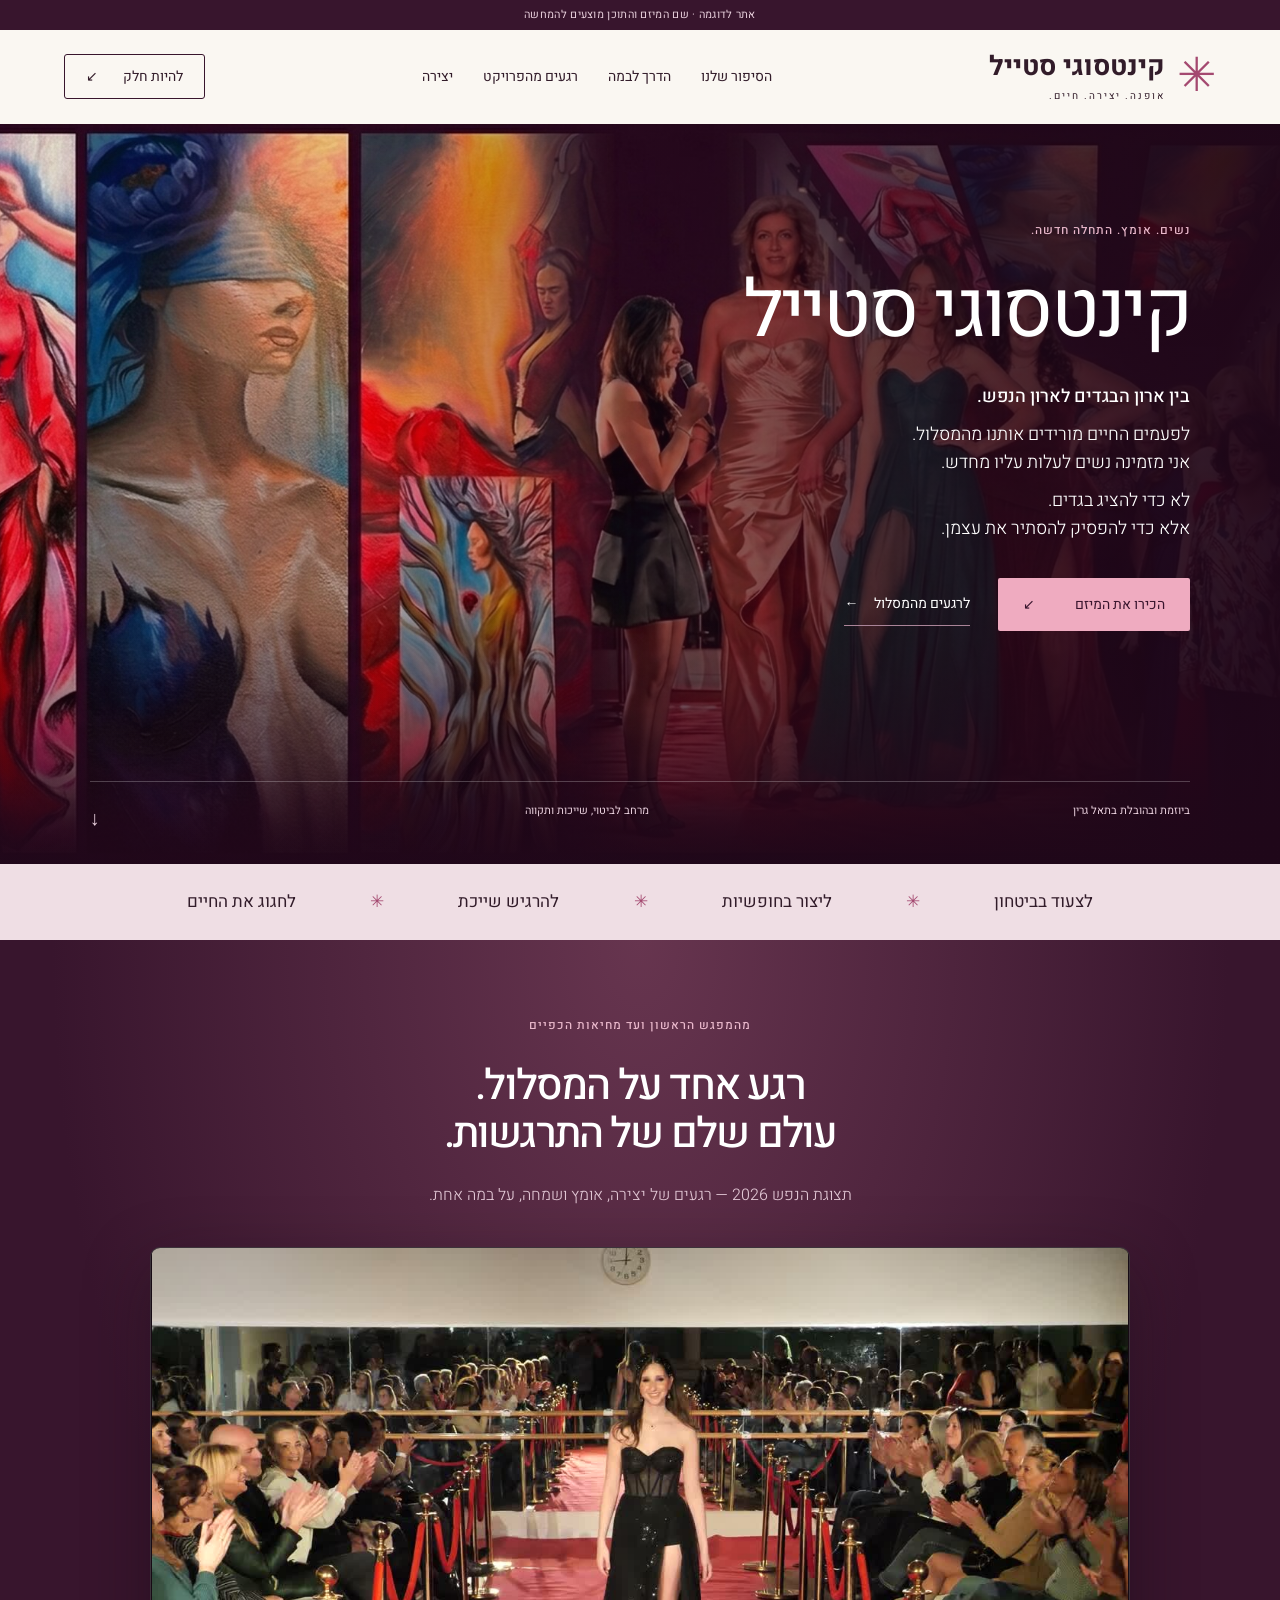
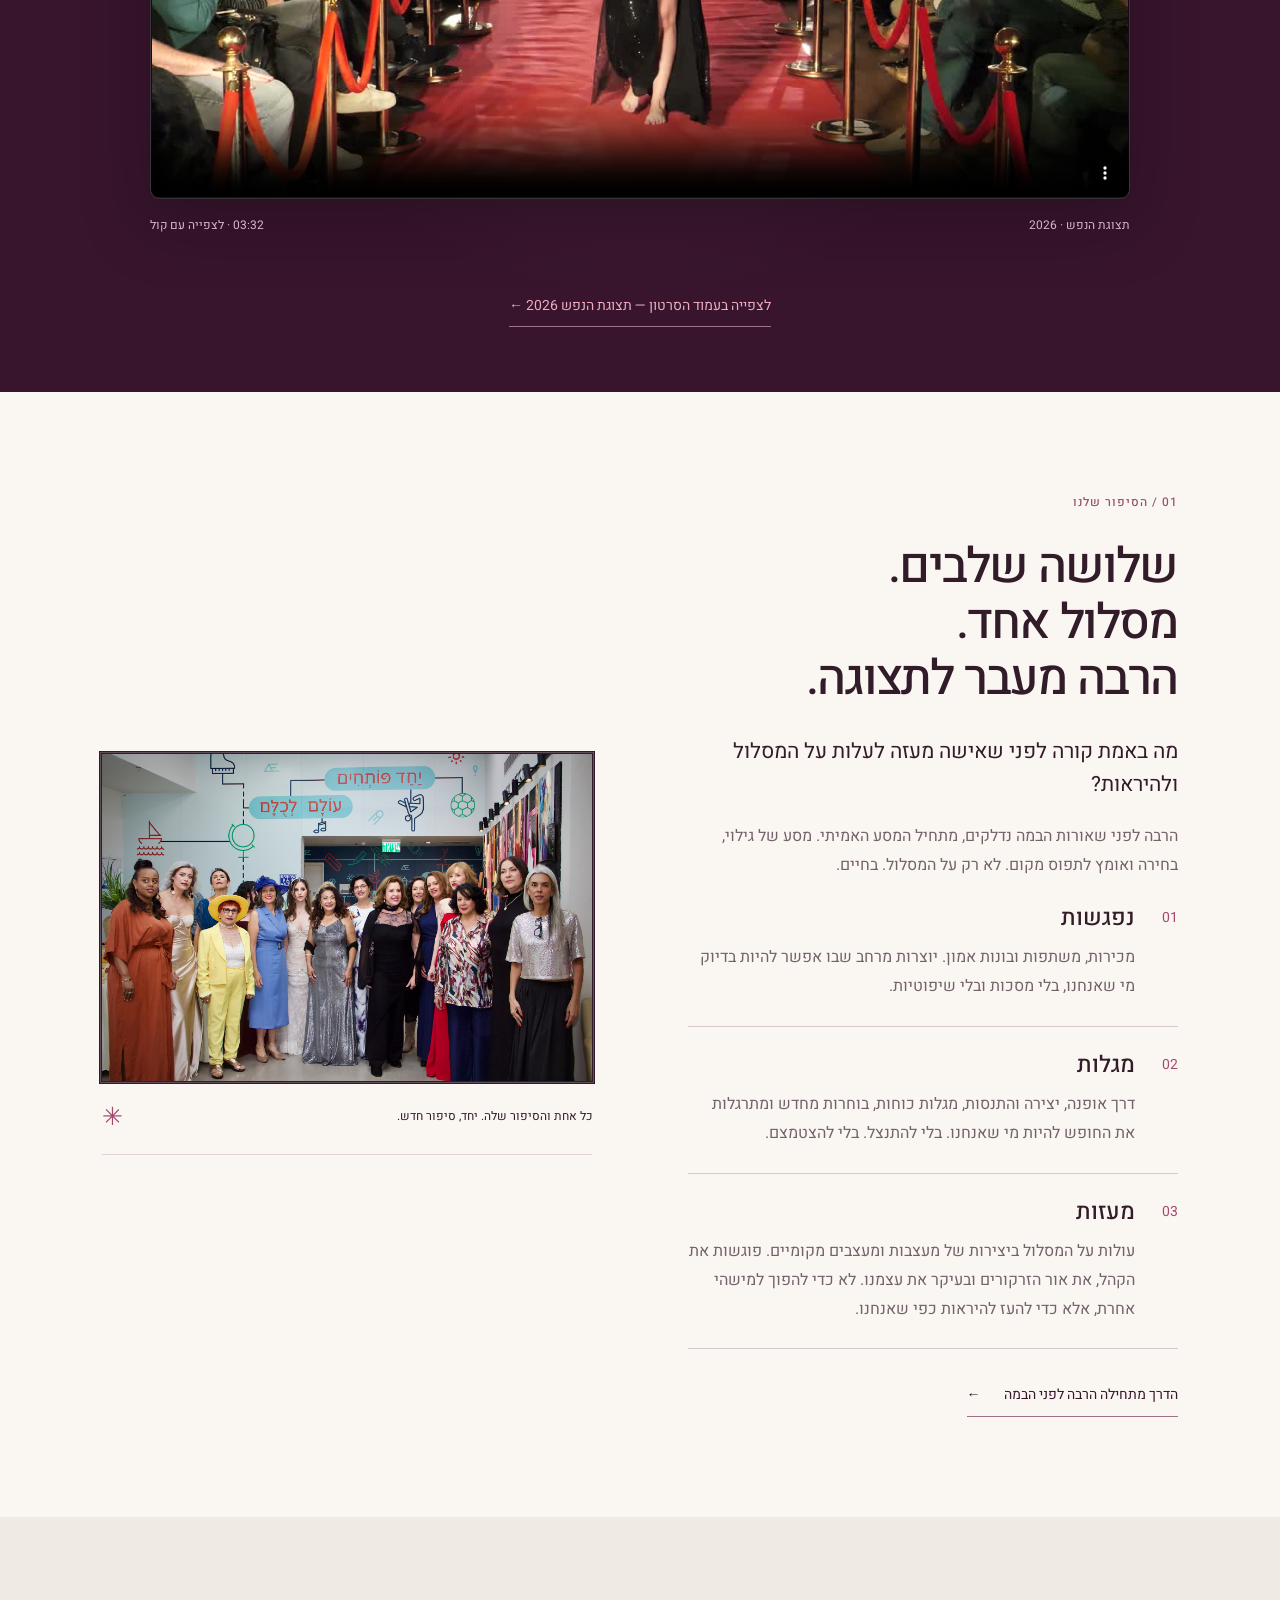
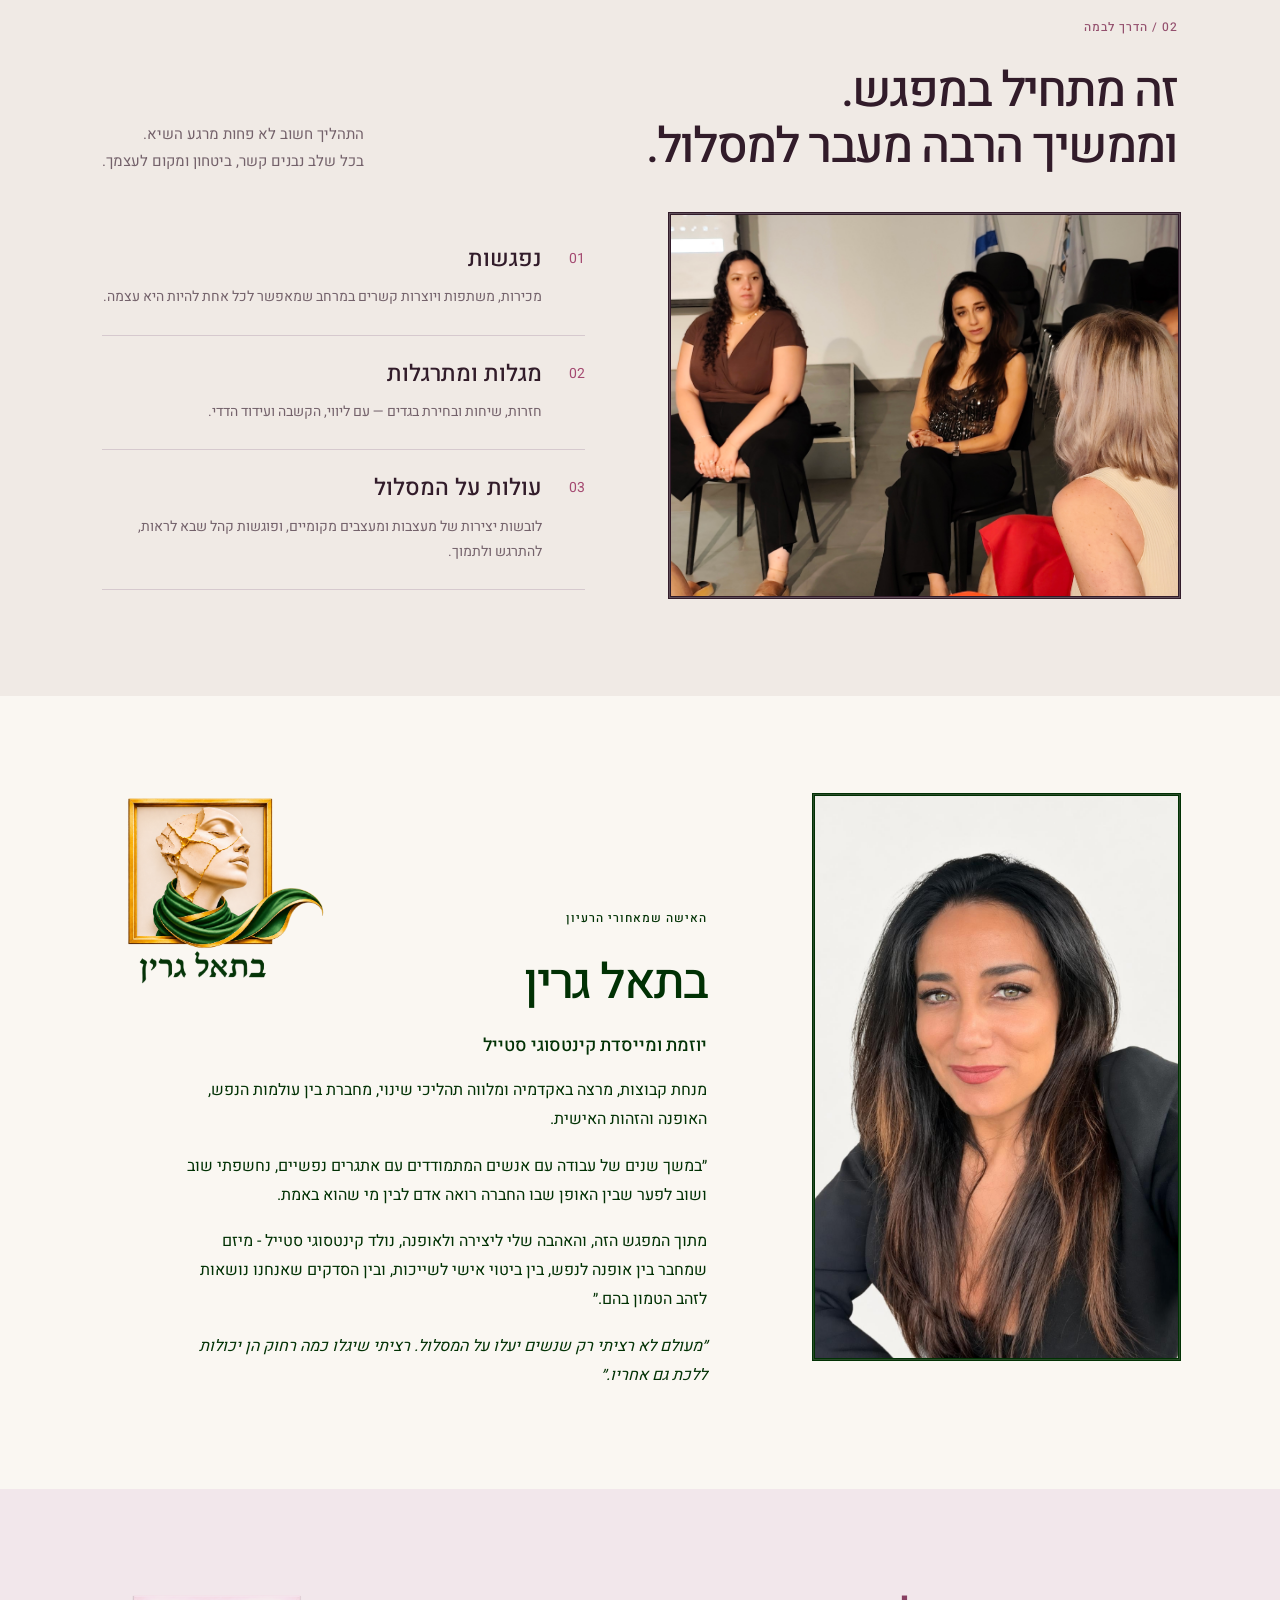
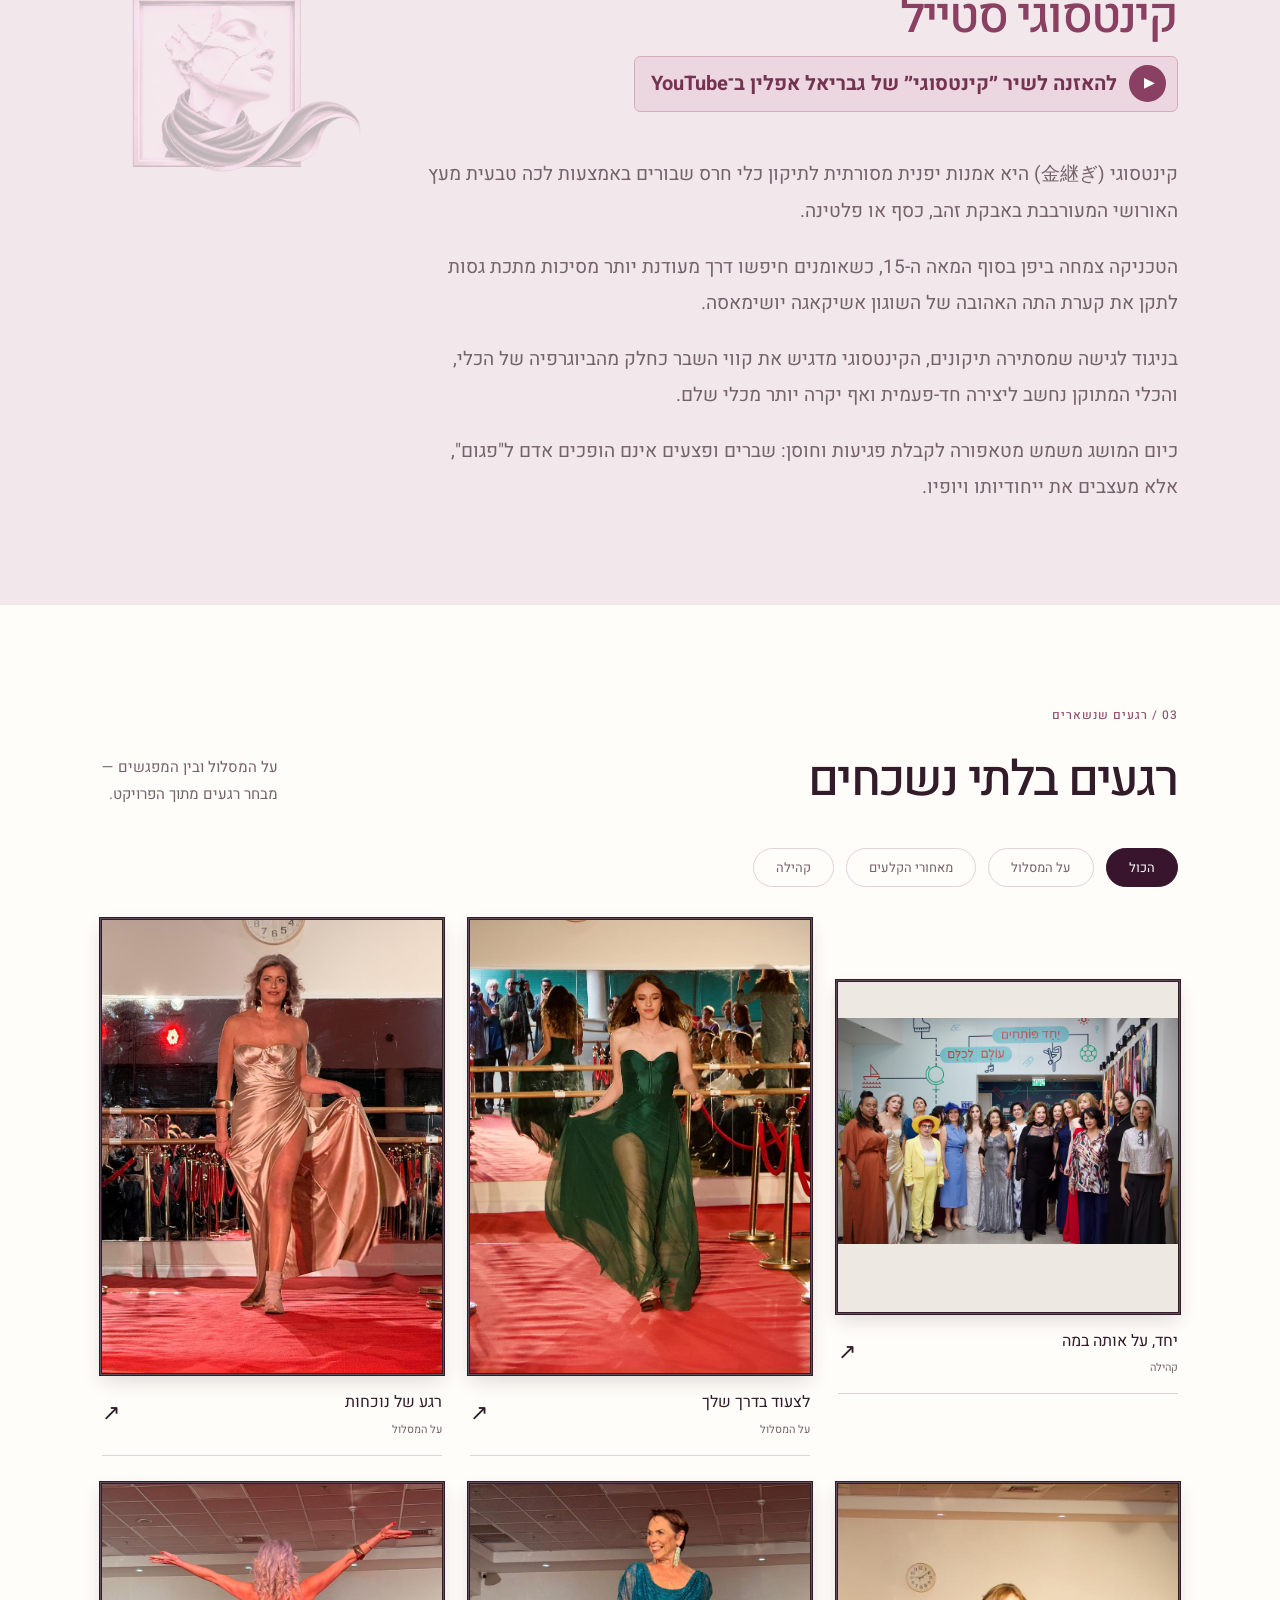
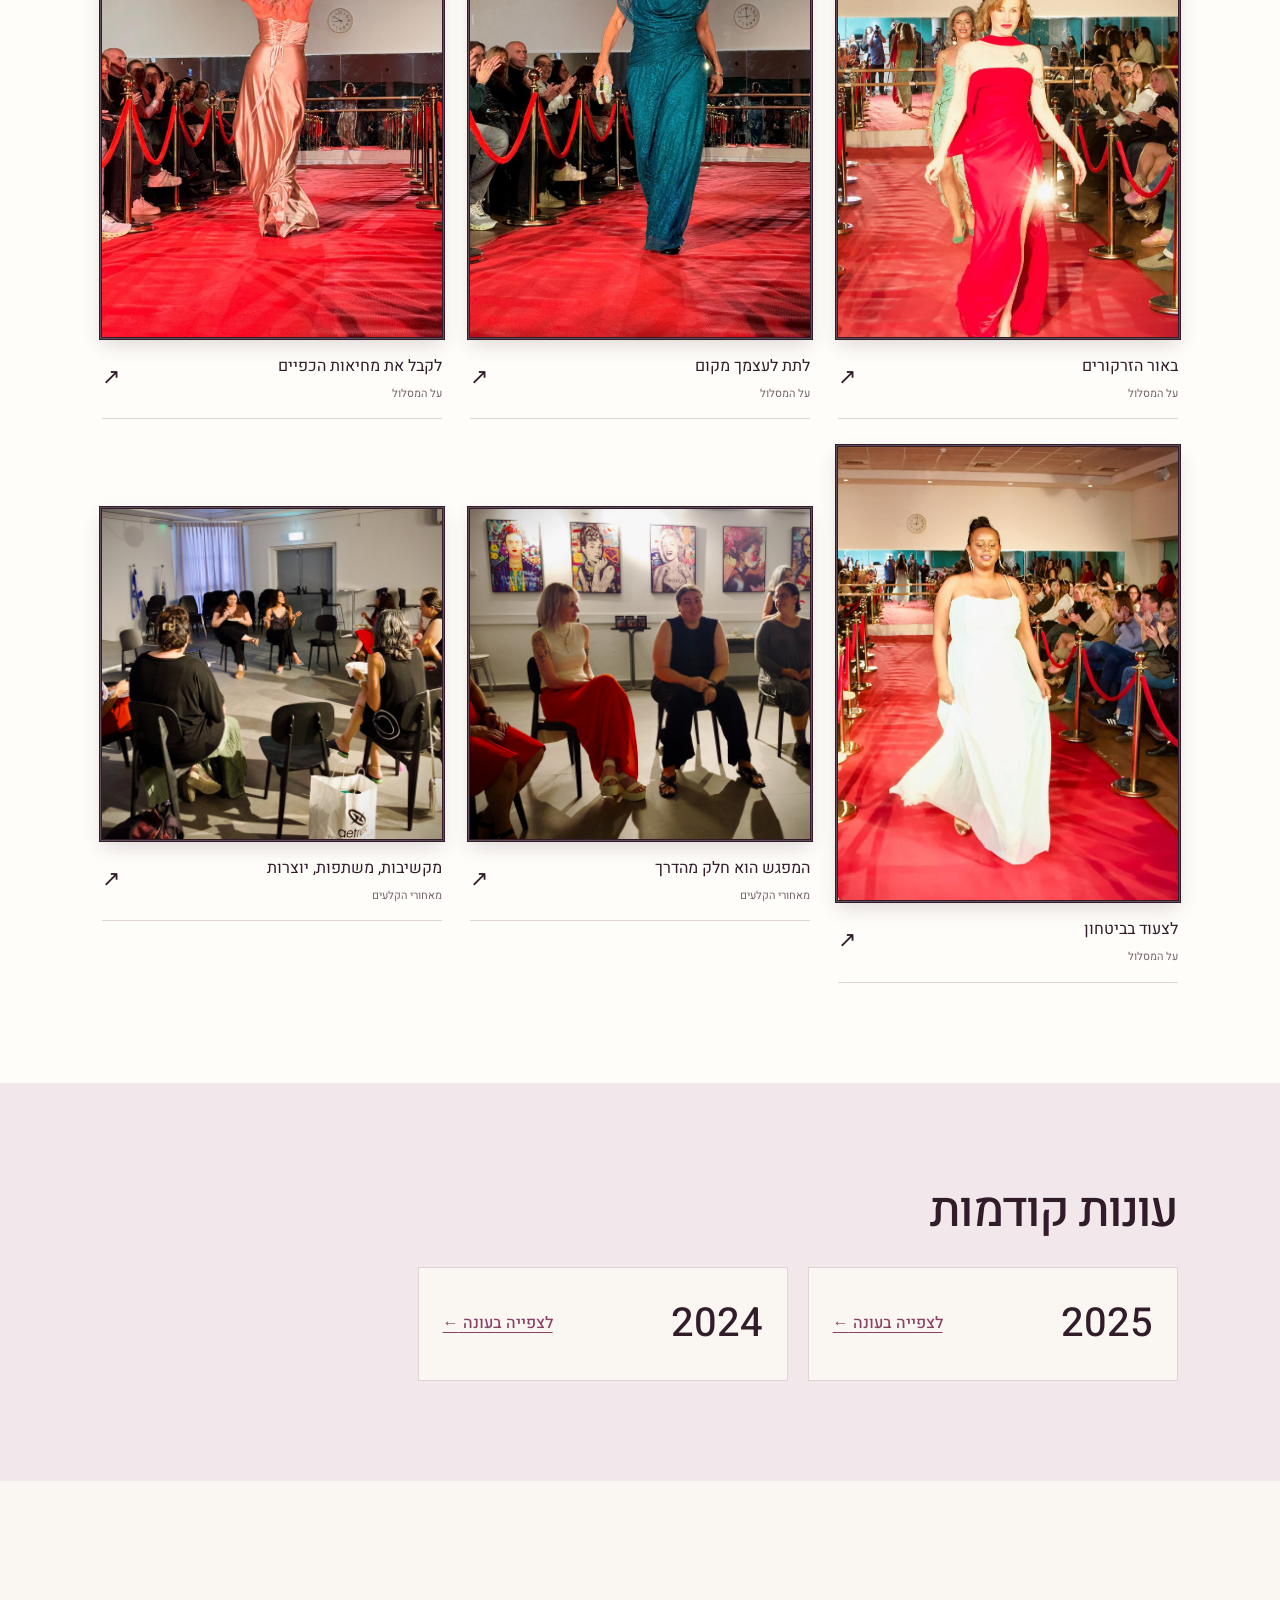
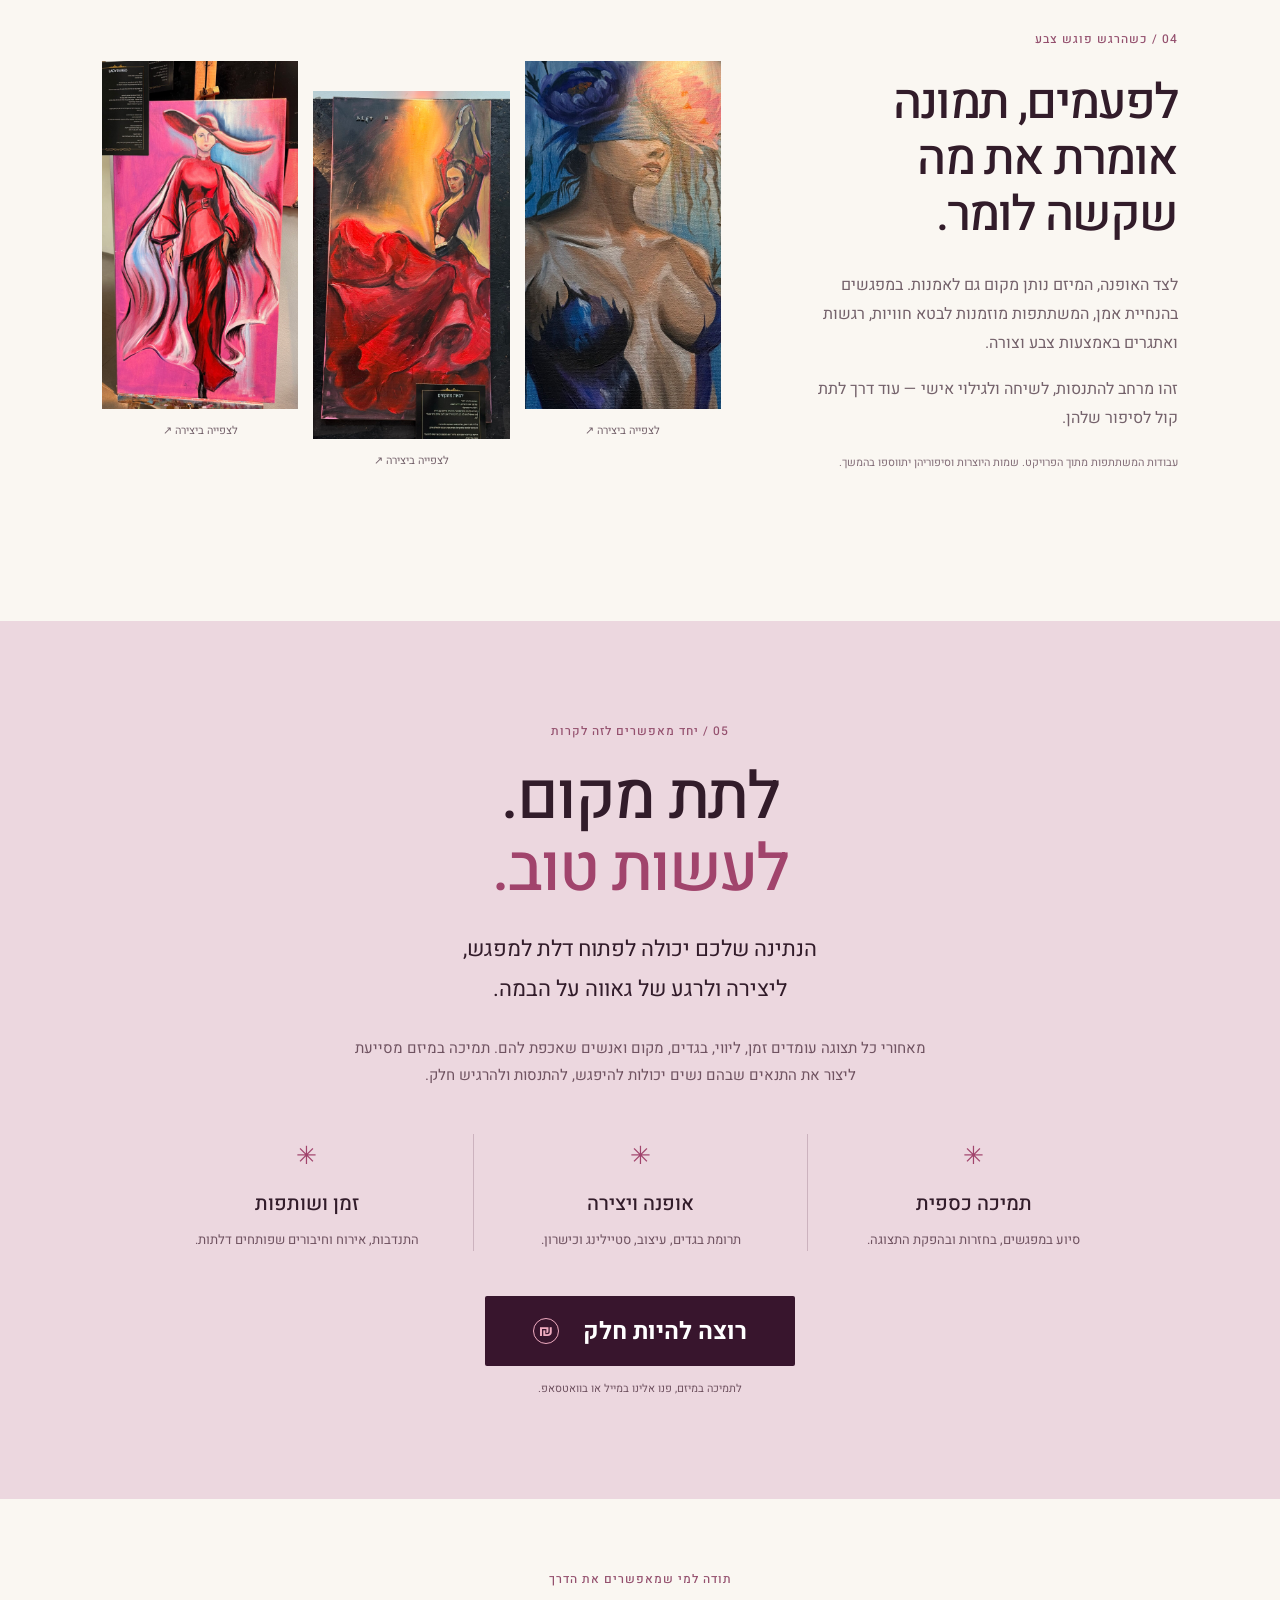
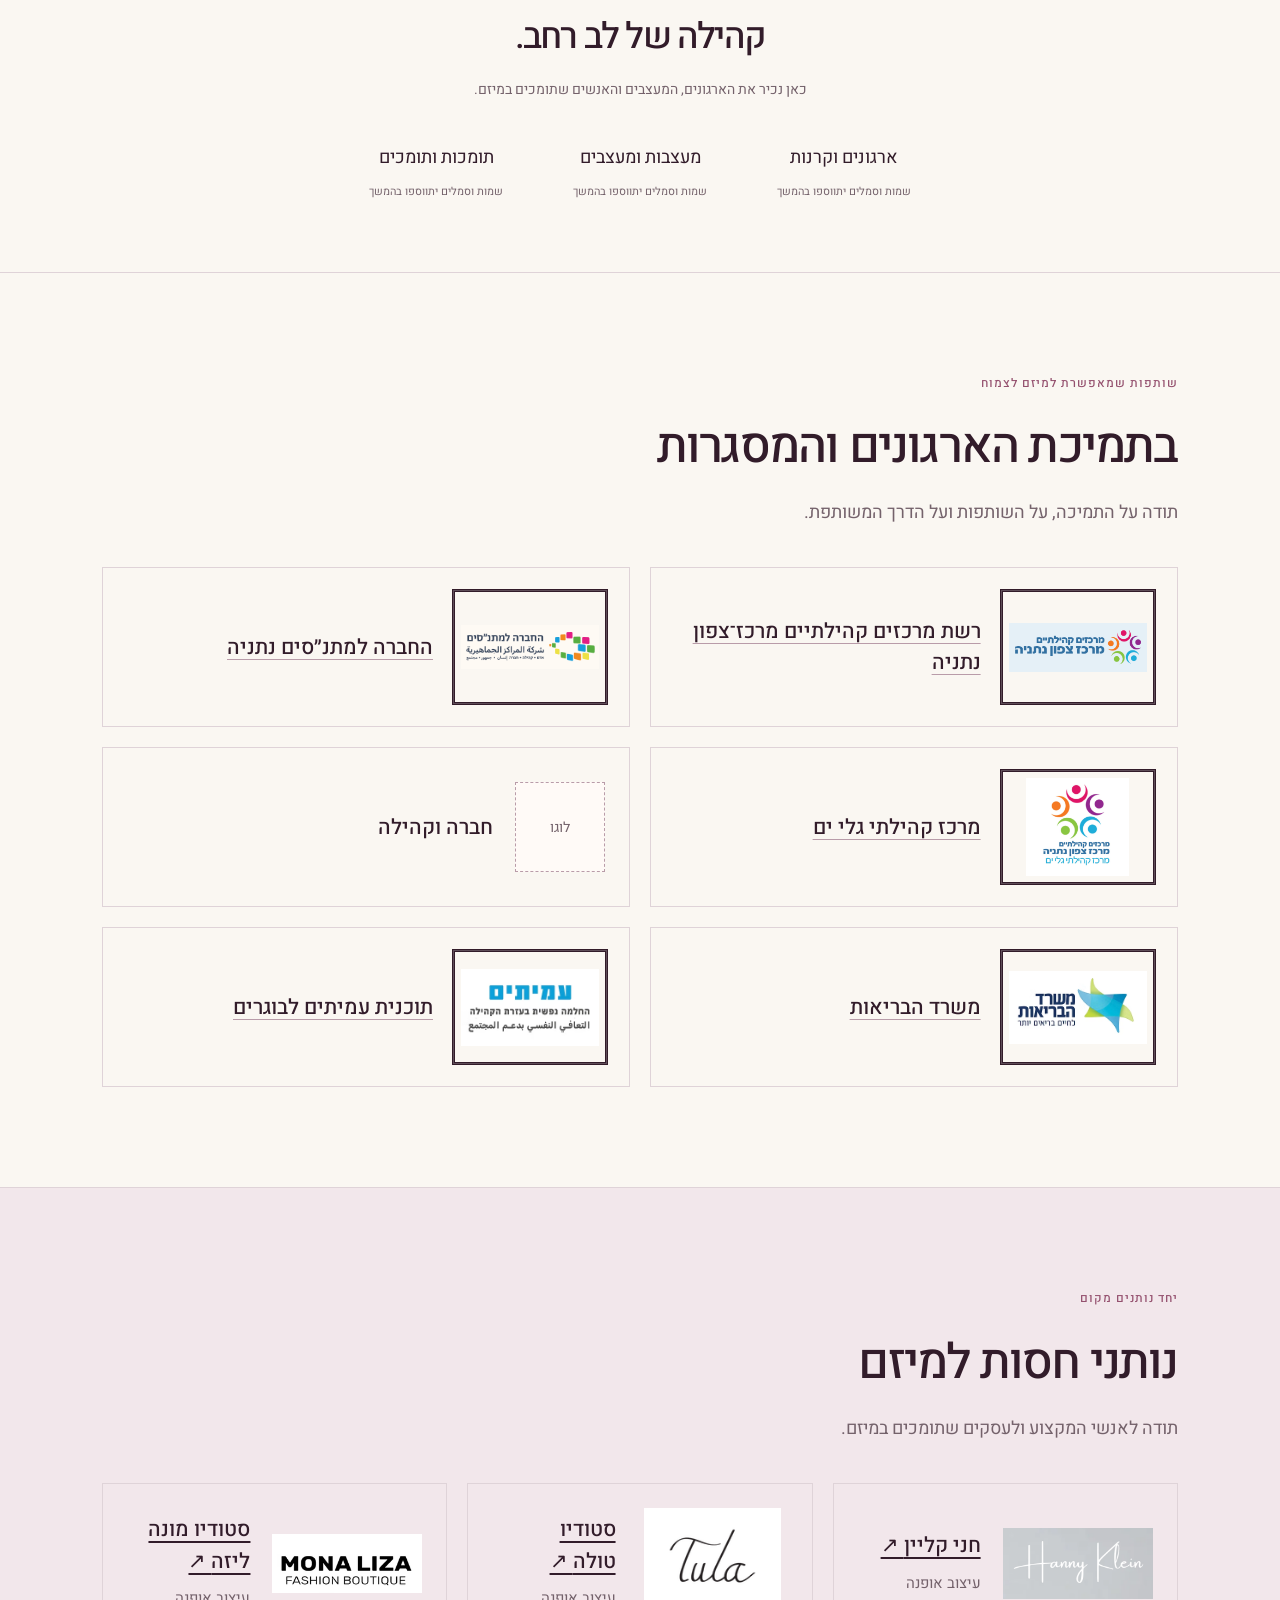
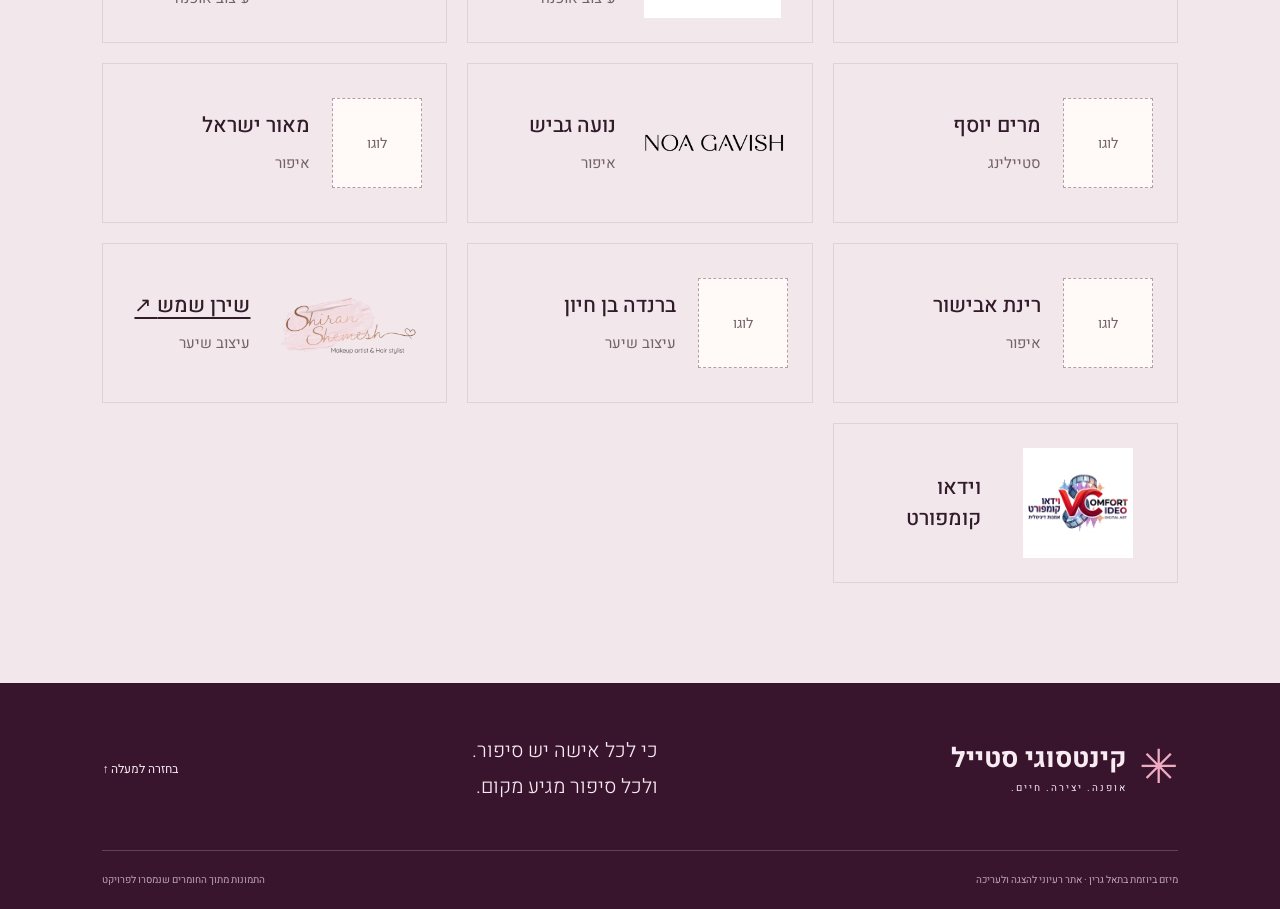
==== commit 81b01c33: "Publish framed organization logos and official website links" ====
--- a/index.html
+++ b/index.html
@@ -1,6 +1,6 @@
-<!doctype html><html lang="he" dir="rtl"><head><meta charset="UTF-8"><meta name="viewport" content="width=device-width, initial-scale=1"><meta name="description" content="מקום לזרוח — מיזם אופנה, יצירה וקהילה לנשים המתמודדות עם אתגרים נפשיים, ביוזמת בתאל גרין."><title>קינטסוגי סטייל | מיזם האופנה של בתאל גרין</title><link rel="icon" href="./favicon.svg">  <script type="module" crossorigin src="./assets/index-kintsugi-corner-logo.js"></script>
+<!doctype html><html lang="he" dir="rtl"><head><meta charset="UTF-8"><meta name="viewport" content="width=device-width, initial-scale=1"><meta name="description" content="מקום לזרוח — מיזם אופנה, יצירה וקהילה לנשים המתמודדות עם אתגרים נפשיים, ביוזמת בתאל גרין."><title>קינטסוגי סטייל | מיזם האופנה של בתאל גרין</title><link rel="icon" href="./favicon.svg">  <script type="module" crossorigin src="./assets/index-organization-links.js"></script>
   <link rel="stylesheet" crossorigin href="./assets/index-crop-face.css">
 <link rel="stylesheet" href="./assets/hero-single.css">
-<link rel="stylesheet" href="./assets/hero-batel-copy.css"><link rel="stylesheet" href="./assets/founder-portrait.css?v=5"><link rel="stylesheet" href="./assets/brand-mobile.css"><link rel="stylesheet" href="./assets/project-supporters.css"><link rel="stylesheet" href="./assets/supporter-logos.css"><link rel="stylesheet" href="./assets/sponsor-names.css"><link rel="stylesheet" href="./assets/video-comfort-logo.css"><link rel="stylesheet" href="./assets/hanny-klein.css"><link rel="stylesheet" href="./assets/founder-mark.css?v=2"><link rel="stylesheet" href="./assets/kintsugi-article.css?v=3"><link rel="stylesheet" href="./assets/support-contact.css"><link rel="stylesheet" href="./assets/support-coin.css"><link rel="stylesheet" href="./assets/past-seasons.css"><link rel="stylesheet" href="./assets/runway-gallery.css"><link rel="stylesheet" href="./assets/kintsugi-corner-logo.css"/><link rel="stylesheet" href="./assets/gallery-photo-frames.css"/></head><body><div id="root"><link rel="preload" as="image" href="./images/hero.jpg"/><link rel="preload" as="image" href="./images/batel-portrait-nov19.jpg"/><a class="skip" href="#main">דלגי לתוכן</a><div class="draft">אתר לדוגמה · שם המיזם והתוכן מוצעים להמחשה</div><header><a class="brand" href="#kintsugi"><span class="brand-mark">✳</span><span>קינטסוגי סטייל<small>אופנה. יצירה. חיים.</small></span></a><button class="menu-button" aria-label="פתיחת תפריט" aria-expanded="false">☰</button><nav class="" aria-label="ניווט ראשי"><a href="#story">הסיפור שלנו</a><a href="#journey">הדרך לבמה</a><a href="#gallery">רגעים מהפרויקט</a><a href="#art">יצירה</a></nav><a class="nav-cta" href="#support">להיות חלק <span>↙</span></a></header><main id="main"><section id="home" class="hero"><img class="hero-image" src="./images/hero.jpg" alt="קולאז׳ אופנה ואמנות מתוך החומרים של הפרויקט"/><div class="hero-shade"></div><div class="hero-copy"><p class="eyebrow light">נשים. אומץ. התחלה חדשה.</p><h1><span class="">קינטסוגי סטייל</span></h1><div class="hero-description"><p>בין ארון הבגדים לארון הנפש.</p><p>לפעמים החיים מורידים אותנו מהמסלול.
+<link rel="stylesheet" href="./assets/hero-batel-copy.css"><link rel="stylesheet" href="./assets/founder-portrait.css?v=5"><link rel="stylesheet" href="./assets/brand-mobile.css"><link rel="stylesheet" href="./assets/project-supporters.css"><link rel="stylesheet" href="./assets/supporter-logos.css"><link rel="stylesheet" href="./assets/sponsor-names.css"><link rel="stylesheet" href="./assets/video-comfort-logo.css"><link rel="stylesheet" href="./assets/hanny-klein.css"><link rel="stylesheet" href="./assets/founder-mark.css?v=2"><link rel="stylesheet" href="./assets/kintsugi-article.css?v=3"><link rel="stylesheet" href="./assets/support-contact.css"><link rel="stylesheet" href="./assets/support-coin.css"><link rel="stylesheet" href="./assets/past-seasons.css"><link rel="stylesheet" href="./assets/runway-gallery.css"><link rel="stylesheet" href="./assets/kintsugi-corner-logo.css"/><link rel="stylesheet" href="./assets/gallery-photo-frames.css"/><link rel="stylesheet" href="./assets/organization-links.css"/></head><body><div id="root"><link rel="preload" as="image" href="./images/hero.jpg"/><link rel="preload" as="image" href="./images/batel-portrait-nov19.jpg"/><a class="skip" href="#main">דלגי לתוכן</a><div class="draft">אתר לדוגמה · שם המיזם והתוכן מוצעים להמחשה</div><header><a class="brand" href="#kintsugi"><span class="brand-mark">✳</span><span>קינטסוגי סטייל<small>אופנה. יצירה. חיים.</small></span></a><button class="menu-button" aria-label="פתיחת תפריט" aria-expanded="false">☰</button><nav class="" aria-label="ניווט ראשי"><a href="#story">הסיפור שלנו</a><a href="#journey">הדרך לבמה</a><a href="#gallery">רגעים מהפרויקט</a><a href="#art">יצירה</a></nav><a class="nav-cta" href="#support">להיות חלק <span>↙</span></a></header><main id="main"><section id="home" class="hero"><img class="hero-image" src="./images/hero.jpg" alt="קולאז׳ אופנה ואמנות מתוך החומרים של הפרויקט"/><div class="hero-shade"></div><div class="hero-copy"><p class="eyebrow light">נשים. אומץ. התחלה חדשה.</p><h1><span class="">קינטסוגי סטייל</span></h1><div class="hero-description"><p>בין ארון הבגדים לארון הנפש.</p><p>לפעמים החיים מורידים אותנו מהמסלול.
 אני מזמינה נשים לעלות עליו מחדש.</p><p>לא כדי להציג בגדים.
-אלא כדי להפסיק להסתיר את עצמן.</p></div><div class="hero-actions"><a class="button rose" href="#story">הכירו את המיזם <span>↙</span></a><a class="text-link" href="#gallery">לרגעים מהמסלול <span>←</span></a></div></div><div class="hero-bottom"><span>ביוזמת ובהובלת <!-- -->בתאל גרין</span><span>מרחב לביטוי, שייכות ותקווה</span><a href="#story" aria-label="המשיכו לסיפור שלנו">↓</a></div></section><div class="ribbon"><span>לצעוד בביטחון</span><i>✳</i><span>ליצור בחופשיות</span><i>✳</i><span>להרגיש שייכת</span><i>✳</i><span>לחגוג את החיים</span></div><section id="film" class="film film-ready" aria-labelledby="film-title"><div class="film-inner"><p class="eyebrow light">מהמפגש הראשון ועד מחיאות הכפיים</p><h2 id="film-title">רגע אחד על המסלול.<br/>עולם שלם של התרגשות.</h2><p class="film-intro">תצוגת הנפש 2026 — רגעים של יצירה, אומץ ושמחה, על במה אחת.</p><figure class="film-player"><video src="./video/tatzugat-hanefesh-2026.mp4" poster="./images/film-poster.jpg" controls="" playsInline="" preload="none" aria-label="תצוגת הנפש 2026 — סרטון המיזם">הדפדפן שלך אינו תומך בניגון וידאו. <a href="./video/tatzugat-hanefesh-2026.mp4">לפתיחת הסרטון</a></video><figcaption><span>תצוגת הנפש · 2026</span><span>03:32 · לצפייה עם קול</span></figcaption></figure><p style="margin-top:24px;text-align:center"><a class="underline-link" style="color:#efabc0" href="/video/tatzugat-hanefesh-2026/">לצפייה בעמוד הסרטון — תצוגת הנפש 2026 ←</a></p></div></section><section id="story" class="section story"><div><p class="eyebrow">01 / הסיפור שלנו</p><h2>שלושה שלבים.<br/>מסלול אחד.<br/>הרבה מעבר לתצוגה.</h2><p class="lead">מה באמת קורה לפני שאישה מעזה לעלות על המסלול ולהיראות?</p><p>הרבה לפני שאורות הבמה נדלקים, מתחיל המסע האמיתי. מסע של גילוי, בחירה ואומץ לתפוס מקום. לא רק על המסלול. בחיים.</p><div class="steps"><article><span class="step-number">0<!-- -->1</span><div><h3>נפגשות</h3><p>מכירות, משתפות ובונות אמון. יוצרות מרחב שבו אפשר להיות בדיוק מי שאנחנו, בלי מסכות ובלי שיפוטיות.</p></div></article><article><span class="step-number">0<!-- -->2</span><div><h3>מגלות</h3><p>דרך אופנה, יצירה והתנסות, מגלות כוחות, בוחרות מחדש ומתרגלות את החופש להיות מי שאנחנו. בלי להתנצל. בלי להצטמצם.</p></div></article><article><span class="step-number">0<!-- -->3</span><div><h3>מעזות</h3><p>עולות על המסלול ביצירות של מעצבות ומעצבים מקומיים. פוגשות את הקהל, את אור הזרקורים ובעיקר את עצמנו. לא כדי להפוך למישהי אחרת, אלא כדי להעז להיראות כפי שאנחנו.</p></div></article></div><a class="underline-link" href="#journey">הדרך מתחילה הרבה לפני הבמה <span>←</span></a></div><figure class="story-photo"><img src="./images/group.jpg" alt="צילום קבוצתי מתוך אירוע הפרויקט" loading="lazy"/><figcaption><span>כל אחת והסיפור שלה. יחד, סיפור חדש.</span><span>✳</span></figcaption></figure></section><section id="journey" class="journey section"><div class="section-heading"><div><p class="eyebrow">02 / הדרך לבמה</p><h2>זה מתחיל במפגש.<br/>וממשיך הרבה מעבר למסלול.</h2></div><p>התהליך חשוב לא פחות מרגע השיא.<br/>בכל שלב נבנים קשר, ביטחון ומקום לעצמך.</p></div><div class="journey-layout"><img src="./images/meeting-batel-listening.jpg" alt="בתאל מקשיבה במפגש קבוצתי" loading="lazy"/><div class="steps"><article><span class="step-number">0<!-- -->1</span><div><h3>נפגשות</h3><p>מכירות, משתפות ויוצרות קשרים במרחב שמאפשר לכל אחת להיות היא עצמה.</p></div></article><article><span class="step-number">0<!-- -->2</span><div><h3>מגלות ומתרגלות</h3><p>חזרות, שיחות ובחירת בגדים — עם ליווי, הקשבה ועידוד הדדי.</p></div></article><article><span class="step-number">0<!-- -->3</span><div><h3>עולות על המסלול</h3><p>לובשות יצירות של מעצבות ומעצבים מקומיים, ופוגשות קהל שבא לראות, להתרגש ולתמוך.</p></div></article></div></div></section><section id="founder" class="founder section"><img class="founder-mark" src="./images/batel-founder-green-transparent.png" width="1373" height="1145" alt="" loading="lazy"/><div class="founder-portrait"><img src="./images/batel-portrait-nov19.jpg" alt="בתאל גרין"/></div><div class="founder-copy"><p class="eyebrow">האישה שמאחורי הרעיון</p><h2>בתאל גרין</h2><h3>יוזמת ומייסדת קינטסוגי סטייל</h3><p>מנחת קבוצות, מרצה באקדמיה ומלווה תהליכי שינוי, מחברת בין עולמות הנפש, האופנה והזהות האישית.</p><p>״במשך שנים של עבודה עם אנשים המתמודדים עם אתגרים נפשיים, נחשפתי שוב ושוב לפער שבין האופן שבו החברה רואה אדם לבין מי שהוא באמת.</p><p>מתוך המפגש הזה, והאהבה שלי ליצירה ולאופנה, נולד קינטסוגי סטייל - מיזם שמחבר בין אופנה לנפש, בין ביטוי אישי לשייכות, ובין הסדקים שאנחנו נושאות לזהב הטמון בהם.״</p><p><em>״מעולם לא רציתי רק שנשים יעלו על המסלול. רציתי שיגלו כמה רחוק הן יכולות ללכת גם אחריו.״</em></p></div></section><section id="kintsugi" class="section kintsugi-section" aria-labelledby="kintsugi-title"><article class="kintsugi-article"><div class="kintsugi-emblem" aria-hidden="true"><img src="./images/batel-founder-green-transparent.png" width="1373" height="1145" alt="" loading="lazy"/></div><h2 id="kintsugi-title">קינטסוגי סטייל</h2><a class="kintsugi-music-link" href="https://www.youtube.com/watch?v=edK_j7w3_5E" aria-haspopup="dialog" aria-controls="kintsugi-player"><span class="kintsugi-music-icon" aria-hidden="true">▶</span><span>להאזנה לשיר ״קינטסוגי״ של גבריאל אפלין ב־<bdi dir="ltr" lang="en">YouTube</bdi></span></a><dialog id="kintsugi-player" class="song-dialog" aria-labelledby="kintsugi-player-title"><div class="song-content"><div class="song-header"><div><h2 id="kintsugi-player-title" class="song-title">קינטסוגי</h2><p>גבריאל אפלין</p></div><button class="song-close" type="button" aria-label="סגירה" autofocus="">×</button></div><div class="song-player"></div><div class="song-about"><h3>על השיר</h3><p>השיר מחבר בין אמנות הקינטסוגי לבין החלמה אחרי משבר. דרך הדימוי של כלי שתוקן בזהב, גבריאל אפלין מתארת איך אפשר לקבל את מה שעברנו ולראות בצלקות חלק מהסיפור שלנו.</p></div><a class="song-fallback" href="https://www.youtube.com/watch?v=edK_j7w3_5E" target="_blank" rel="noopener noreferrer">לפתיחה ב־<bdi dir="ltr" lang="en">YouTube</bdi></a></div></dialog><div class="kintsugi-copy"><p>קינטסוגי (金継ぎ) היא אמנות יפנית מסורתית לתיקון כלי חרס שבורים באמצעות לכה טבעית מעץ האורושי המעורבבת באבקת זהב, כסף או פלטינה.</p><p>הטכניקה צמחה ביפן בסוף המאה ה-15, כשאומנים חיפשו דרך מעודנת יותר מסיכות מתכת גסות לתקן את קערת התה האהובה של השוגון אשיקאגה יושימאסה.</p><p>בניגוד לגישה שמסתירה תיקונים, הקינטסוגי מדגיש את קווי השבר כחלק מהביוגרפיה של הכלי, והכלי המתוקן נחשב ליצירה חד-פעמית ואף יקרה יותר מכלי שלם.</p><p>כיום המושג משמש מטאפורה לקבלת פגיעות וחוסן: שברים ופצעים אינם הופכים אדם ל"פגום", אלא מעצבים את ייחודיותו ויופיו.</p></div></article></section><section id="gallery" class="section gallery"><div class="section-heading"><div><p class="eyebrow">03 / רגעים שנשארים</p><h2>רגעים בלתי נשכחים</h2></div><p>על המסלול ובין המפגשים —<br/>מבחר רגעים מתוך הפרויקט.</p></div><div class="filters" aria-label="סינון תמונות"><button aria-pressed="true" class="active">הכול</button><button aria-pressed="false" class="">על המסלול</button><button aria-pressed="false" class="">מאחורי הקלעים</button><button aria-pressed="false" class="">קהילה</button></div><div class="gallery-grid"><button class="gallery-item item-0"><img src="./images/group.jpg" alt="יחד, על אותה במה" loading="lazy"/><span><span>יחד, על אותה במה<small>קהילה</small></span><b aria-hidden="true">↗</b></span></button><button class="gallery-item item-1"><img src="./images/runway-2026-green.jpg" alt="לצעוד בדרך שלך" loading="lazy"/><span><span>לצעוד בדרך שלך<small>על המסלול</small></span><b aria-hidden="true">↗</b></span></button><button class="gallery-item item-2"><img src="./images/runway-2026-rose.jpg" alt="רגע של נוכחות" loading="lazy"/><span><span>רגע של נוכחות<small>על המסלול</small></span><b aria-hidden="true">↗</b></span></button><button class="gallery-item item-3"><img src="./images/runway-2026-red.jpg" alt="באור הזרקורים" loading="lazy"/><span><span>באור הזרקורים<small>על המסלול</small></span><b aria-hidden="true">↗</b></span></button><button class="gallery-item item-4"><img src="./images/runway-2026-blue.jpg" alt="לתת לעצמך מקום" loading="lazy"/><span><span>לתת לעצמך מקום<small>על המסלול</small></span><b aria-hidden="true">↗</b></span></button><button class="gallery-item item-5"><img src="./images/runway-2026-rose-back.jpg" alt="לקבל את מחיאות הכפיים" loading="lazy"/><span><span>לקבל את מחיאות הכפיים<small>על המסלול</small></span><b aria-hidden="true">↗</b></span></button><button class="gallery-item item-6"><img src="./images/runway-2026-white.jpg" alt="לצעוד בביטחון" loading="lazy"/><span><span>לצעוד בביטחון<small>על המסלול</small></span><b aria-hidden="true">↗</b></span></button><button class="gallery-item item-7"><img src="./images/meeting.jpg" alt="המפגש הוא חלק מהדרך" loading="lazy"/><span><span>המפגש הוא חלק מהדרך<small>מאחורי הקלעים</small></span><b aria-hidden="true">↗</b></span></button><button class="gallery-item item-8"><img src="./images/community.jpg" alt="מקשיבות, משתפות, יוצרות" loading="lazy"/><span><span>מקשיבות, משתפות, יוצרות<small>מאחורי הקלעים</small></span><b aria-hidden="true">↗</b></span></button></div></section><section id="past-seasons" class="section past-seasons" aria-labelledby="past-seasons-title"><h2 id="past-seasons-title">עונות קודמות</h2><div class="season-cards"><a class="season-card" href="./seasons/2025/"><strong>2025</strong><span class="season-card-action">לצפייה בעונה <span aria-hidden="true">←</span></span></a><a class="season-card" href="./seasons/2024/"><strong>2024</strong><span class="season-card-action">לצפייה בעונה <span aria-hidden="true">←</span></span></a></div></section><section id="art" class="section art"><div><p class="eyebrow">04 / כשהרגש פוגש צבע</p><h2>לפעמים, תמונה<br/>אומרת את מה<br/>שקשה לומר.</h2><p>לצד האופנה, המיזם נותן מקום גם לאמנות. במפגשים בהנחיית אמן, המשתתפות מוזמנות לבטא חוויות, רגשות ואתגרים באמצעות צבע וצורה.</p><p>זהו מרחב להתנסות, לשיחה ולגילוי אישי — עוד דרך לתת קול לסיפור שלהן.</p><small class="editor-note">עבודות המשתתפות מתוך הפרויקט. שמות היוצרות וסיפוריהן יתווספו בהמשך.</small></div><div class="art-pictures"><button aria-label="פתיחת יצירה בגוני כחול"><img src="./images/artwork-1.jpg" alt="יצירה בגוני כחול" loading="lazy"/><span>לצפייה ביצירה ↗</span></button><button aria-label="פתיחת יצירה בגוני אדום וזהב"><img src="./images/artwork-2.jpg" alt="יצירה בגוני אדום וזהב" loading="lazy"/><span>לצפייה ביצירה ↗</span></button><button aria-label="פתיחת יצירה בגוני ורוד ואדום"><img src="./images/artwork-3.jpg" alt="יצירה בגוני ורוד ואדום" loading="lazy"/><span>לצפייה ביצירה ↗</span></button></div></section><section id="support" class="support section"><p class="eyebrow">05 / יחד מאפשרים לזה לקרות</p><h2>לתת מקום.<br/><em>לעשות טוב.</em></h2><p class="lead">הנתינה שלכם יכולה לפתוח דלת למפגש,<br/>ליצירה ולרגע של גאווה על הבמה.</p><p class="support-intro">מאחורי כל תצוגה עומדים זמן, ליווי, בגדים, מקום ואנשים שאכפת להם. תמיכה במיזם מסייעת ליצור את התנאים שבהם נשים יכולות להיפגש, להתנסות ולהרגיש חלק.</p><div class="support-options"><article><span>✳</span><h3>תמיכה כספית</h3><p>סיוע במפגשים, בחזרות ובהפקת התצוגה.</p></article><article><span>✳</span><h3>אופנה ויצירה</h3><p>תרומת בגדים, עיצוב, סטיילינג וכישרון.</p></article><article><span>✳</span><h3>זמן ושותפות</h3><p>התנדבות, אירוח וחיבורים שפותחים דלתות.</p></article></div><button type="button" class="button plum support-open">רוצה להיות חלק <span class="support-coin" aria-hidden="true">₪</span></button><p class="support-note">לתמיכה במיזם, פנו אלינו במייל או בוואטסאפ.</p></section><section class="partners section"><p class="eyebrow">תודה למי שמאפשרים את הדרך</p><h2>קהילה של לב רחב.</h2><p>כאן נכיר את הארגונים, המעצבים והאנשים שתומכים במיזם.</p><div class="partner-list"><div><span>ארגונים וקרנות</span><small>שמות וסמלים יתווספו בהמשך</small></div><div><span>מעצבות ומעצבים</span><small>שמות וסמלים יתווספו בהמשך</small></div><div><span>תומכות ותומכים</span><small>שמות וסמלים יתווספו בהמשך</small></div></div></section><section id="support-organizations" class="section organization-support" aria-labelledby="organization-support-title"><p class="eyebrow">שותפות שמאפשרת למיזם לצמוח</p><h2 id="organization-support-title">בתמיכת הארגונים והמסגרות</h2><p class="organizations-intro">תודה על התמיכה, על השותפות ועל הדרך המשותפת.</p><div class="organization-grid"><article class="organization-card"><div class="organization-logo has-logo"><img src="/images/supporters/community-north.png" alt="לוגו של רשת מרכזים קהילתיים מרכז־צפון נתניה" loading="lazy"/></div><h3>רשת מרכזים קהילתיים מרכז־צפון נתניה</h3></article><article class="organization-card"><div class="organization-logo has-logo"><img src="/images/supporters/community-centers.png" alt="לוגו של החברה למתנ״סים נתניה" loading="lazy"/></div><h3>החברה למתנ״סים נתניה</h3></article><article class="organization-card"><div class="organization-logo has-logo"><img src="/images/supporters/galei-yam.png" alt="לוגו של מרכז קהילתי גלי ים" loading="lazy"/></div><h3>מרכז קהילתי גלי ים</h3></article><article class="organization-card"><div class="organization-logo" aria-label="מקום ללוגו של חברה וקהילה">לוגו</div><h3>חברה וקהילה</h3></article><article class="organization-card"><div class="organization-logo has-logo"><img src="/images/supporters/health-ministry.png" alt="לוגו של משרד הבריאות" loading="lazy"/></div><h3>משרד הבריאות</h3></article><article class="organization-card"><div class="organization-logo has-logo"><img src="/images/supporters/amitim.png" alt="לוגו של תוכנית עמיתים לבוגרים" loading="lazy"/></div><h3>תוכנית עמיתים לבוגרים</h3></article></div></section><section id="project-sponsors" class="section project-sponsors" aria-labelledby="sponsors-title"><p class="eyebrow">יחד נותנים מקום</p><h2 id="sponsors-title">נותני חסות למיזם</h2><p class="organizations-intro">תודה לאנשי המקצוע ולעסקים שתומכים במיזם.</p><div class="sponsor-grid"><article class="organization-card"><div class="organization-logo has-logo"><a class="sponsor-logo-link" href="https://www.hannyklein.co.il/" target="_blank" rel="noopener noreferrer" aria-label="לאתר של חני קליין — נפתח בלשונית חדשה"><img src="/images/supporters/hanny-klein.png" alt="לוגו של חני קליין" loading="lazy"/></a></div><div><h3><a class="sponsor-site-link" href="https://www.hannyklein.co.il/" target="_blank" rel="noopener noreferrer">חני קליין<!-- --> ↗</a></h3><p>עיצוב אופנה</p></div></article><article class="organization-card"><div class="organization-logo has-logo"><a class="sponsor-logo-link" href="https://tula-tula.com/" target="_blank" rel="noopener noreferrer" aria-label="לאתר של סטודיו טולה — נפתח בלשונית חדשה"><img src="/images/supporters/tula.png" alt="לוגו של סטודיו טולה" loading="lazy"/></a></div><div><h3><a class="sponsor-site-link" href="https://tula-tula.com/" target="_blank" rel="noopener noreferrer">סטודיו טולה<!-- --> ↗</a></h3><p>עיצוב אופנה</p></div></article><article class="organization-card"><div class="organization-logo has-logo"><a class="sponsor-logo-link" href="https://monalizafashion.co.il/" target="_blank" rel="noopener noreferrer" aria-label="לאתר של סטודיו מונה ליזה — נפתח בלשונית חדשה"><img src="/images/supporters/mona-liza.png" alt="לוגו של סטודיו מונה ליזה" loading="lazy"/></a></div><div><h3><a class="sponsor-site-link" href="https://monalizafashion.co.il/" target="_blank" rel="noopener noreferrer">סטודיו מונה ליזה<!-- --> ↗</a></h3><p>עיצוב אופנה</p></div></article><article class="organization-card"><div class="organization-logo" aria-label="מקום ללוגו של מרים יוסף">לוגו</div><div><h3>מרים יוסף</h3><p>סטיילינג</p></div></article><article class="organization-card"><div class="organization-logo has-logo"><img src="/images/supporters/noa-gavish.png" alt="לוגו של נועה גביש" loading="lazy"/></div><div><h3>נועה גביש</h3><p>איפור</p></div></article><article class="organization-card"><div class="organization-logo" aria-label="מקום ללוגו של מאור ישראל">לוגו</div><div><h3>מאור ישראל</h3><p>איפור</p></div></article><article class="organization-card"><div class="organization-logo" aria-label="מקום ללוגו של רינת אבישור">לוגו</div><div><h3>רינת אבישור</h3><p>איפור</p></div></article><article class="organization-card"><div class="organization-logo" aria-label="מקום ללוגו של ברנדה בן חיון">לוגו</div><div><h3>ברנדה בן חיון</h3><p>עיצוב שיער</p></div></article><article class="organization-card"><div class="organization-logo has-logo"><a class="sponsor-logo-link" href="https://www.shiranshemesh.net/" target="_blank" rel="noopener noreferrer" aria-label="לאתר של שירן שמש — נפתח בלשונית חדשה"><img src="/images/supporters/shiran-shemesh.png" alt="לוגו של שירן שמש" loading="lazy"/></a></div><div><h3><a class="sponsor-site-link" href="https://www.shiranshemesh.net/" target="_blank" rel="noopener noreferrer">שירן שמש<!-- --> ↗</a></h3><p>עיצוב שיער</p></div></article><article class="organization-card"><div class="organization-logo has-logo"><img src="/images/supporters/video-comfort-primary.jpg" alt="לוגו של וידאו קומפורט" loading="lazy"/></div><div><h3>וידאו קומפורט</h3></div></article></div></section></main><footer><a href="#kintsugi" class="brand"><span class="brand-mark">✳</span><span>קינטסוגי סטייל<small>אופנה. יצירה. חיים.</small></span></a><p>כי לכל אישה יש סיפור.<br/>ולכל סיפור מגיע מקום.</p><a href="#home">בחזרה למעלה ↑</a><div class="footer-bottom"><span>מיזם ביוזמת <!-- -->בתאל גרין<!-- --> · אתר רעיוני להצגה ולעריכה</span><span>התמונות מתוך החומרים שנמסרו לפרויקט</span></div></footer><dialog aria-label="גלריה"><button class="dialog-close" aria-label="סגירה">×</button><div class="support-dialog"><span>✳</span><h2>יש הרבה דרכים<br/>להיות חלק.</h2><p>תמיכה כספית, בגדים, ליווי מקצועי או זמן — כל שותפות מתחילה בשיחה.</p><form class="support-contact" aria-describedby="support-contact-help"><div class="support-contact-fields"><label>שם מלא <span class="support-field-required" aria-hidden="true">*</span><input autoComplete="name" maxLength="100" pattern=".*\S.*" required="" name="name"/></label><label>ארגון <span class="support-field-optional">(לא חובה)</span><input autoComplete="organization" maxLength="120" name="organization"/></label><label class="support-contact-wide">טלפון <span class="support-field-required" aria-hidden="true">*</span><input type="tel" inputMode="tel" autoComplete="tel" maxLength="32" pattern=".*[0-9].*" dir="ltr" required="" name="phone"/></label><label class="support-contact-wide">פרטים נוספים <span class="support-field-optional">(לא חובה)</span><textarea name="message" rows="3" maxLength="500" placeholder="איך תרצו לתמוך במיזם?"></textarea></label></div><div class="support-contact-actions"><button type="button" class="support-send support-send-email">שליחה במייל</button><button type="button" class="support-send support-send-whatsapp">שליחה ב־WhatsApp</button></div><p id="support-contact-help" class="support-contact-help">תיפתח הודעה מוכנה באפליקציה שבחרתם. השלימו שם את השליחה.</p></form><button class="underline-link">חזרה למיזם ←</button></div></dialog></div></body></html>
+אלא כדי להפסיק להסתיר את עצמן.</p></div><div class="hero-actions"><a class="button rose" href="#story">הכירו את המיזם <span>↙</span></a><a class="text-link" href="#gallery">לרגעים מהמסלול <span>←</span></a></div></div><div class="hero-bottom"><span>ביוזמת ובהובלת <!-- -->בתאל גרין</span><span>מרחב לביטוי, שייכות ותקווה</span><a href="#story" aria-label="המשיכו לסיפור שלנו">↓</a></div></section><div class="ribbon"><span>לצעוד בביטחון</span><i>✳</i><span>ליצור בחופשיות</span><i>✳</i><span>להרגיש שייכת</span><i>✳</i><span>לחגוג את החיים</span></div><section id="film" class="film film-ready" aria-labelledby="film-title"><div class="film-inner"><p class="eyebrow light">מהמפגש הראשון ועד מחיאות הכפיים</p><h2 id="film-title">רגע אחד על המסלול.<br/>עולם שלם של התרגשות.</h2><p class="film-intro">תצוגת הנפש 2026 — רגעים של יצירה, אומץ ושמחה, על במה אחת.</p><figure class="film-player"><video src="./video/tatzugat-hanefesh-2026.mp4" poster="./images/film-poster.jpg" controls="" playsInline="" preload="none" aria-label="תצוגת הנפש 2026 — סרטון המיזם">הדפדפן שלך אינו תומך בניגון וידאו. <a href="./video/tatzugat-hanefesh-2026.mp4">לפתיחת הסרטון</a></video><figcaption><span>תצוגת הנפש · 2026</span><span>03:32 · לצפייה עם קול</span></figcaption></figure><p style="margin-top:24px;text-align:center"><a class="underline-link" style="color:#efabc0" href="/video/tatzugat-hanefesh-2026/">לצפייה בעמוד הסרטון — תצוגת הנפש 2026 ←</a></p></div></section><section id="story" class="section story"><div><p class="eyebrow">01 / הסיפור שלנו</p><h2>שלושה שלבים.<br/>מסלול אחד.<br/>הרבה מעבר לתצוגה.</h2><p class="lead">מה באמת קורה לפני שאישה מעזה לעלות על המסלול ולהיראות?</p><p>הרבה לפני שאורות הבמה נדלקים, מתחיל המסע האמיתי. מסע של גילוי, בחירה ואומץ לתפוס מקום. לא רק על המסלול. בחיים.</p><div class="steps"><article><span class="step-number">0<!-- -->1</span><div><h3>נפגשות</h3><p>מכירות, משתפות ובונות אמון. יוצרות מרחב שבו אפשר להיות בדיוק מי שאנחנו, בלי מסכות ובלי שיפוטיות.</p></div></article><article><span class="step-number">0<!-- -->2</span><div><h3>מגלות</h3><p>דרך אופנה, יצירה והתנסות, מגלות כוחות, בוחרות מחדש ומתרגלות את החופש להיות מי שאנחנו. בלי להתנצל. בלי להצטמצם.</p></div></article><article><span class="step-number">0<!-- -->3</span><div><h3>מעזות</h3><p>עולות על המסלול ביצירות של מעצבות ומעצבים מקומיים. פוגשות את הקהל, את אור הזרקורים ובעיקר את עצמנו. לא כדי להפוך למישהי אחרת, אלא כדי להעז להיראות כפי שאנחנו.</p></div></article></div><a class="underline-link" href="#journey">הדרך מתחילה הרבה לפני הבמה <span>←</span></a></div><figure class="story-photo"><img src="./images/group.jpg" alt="צילום קבוצתי מתוך אירוע הפרויקט" loading="lazy"/><figcaption><span>כל אחת והסיפור שלה. יחד, סיפור חדש.</span><span>✳</span></figcaption></figure></section><section id="journey" class="journey section"><div class="section-heading"><div><p class="eyebrow">02 / הדרך לבמה</p><h2>זה מתחיל במפגש.<br/>וממשיך הרבה מעבר למסלול.</h2></div><p>התהליך חשוב לא פחות מרגע השיא.<br/>בכל שלב נבנים קשר, ביטחון ומקום לעצמך.</p></div><div class="journey-layout"><img src="./images/meeting-batel-listening.jpg" alt="בתאל מקשיבה במפגש קבוצתי" loading="lazy"/><div class="steps"><article><span class="step-number">0<!-- -->1</span><div><h3>נפגשות</h3><p>מכירות, משתפות ויוצרות קשרים במרחב שמאפשר לכל אחת להיות היא עצמה.</p></div></article><article><span class="step-number">0<!-- -->2</span><div><h3>מגלות ומתרגלות</h3><p>חזרות, שיחות ובחירת בגדים — עם ליווי, הקשבה ועידוד הדדי.</p></div></article><article><span class="step-number">0<!-- -->3</span><div><h3>עולות על המסלול</h3><p>לובשות יצירות של מעצבות ומעצבים מקומיים, ופוגשות קהל שבא לראות, להתרגש ולתמוך.</p></div></article></div></div></section><section id="founder" class="founder section"><img class="founder-mark" src="./images/batel-founder-green-transparent.png" width="1373" height="1145" alt="" loading="lazy"/><div class="founder-portrait"><img src="./images/batel-portrait-nov19.jpg" alt="בתאל גרין"/></div><div class="founder-copy"><p class="eyebrow">האישה שמאחורי הרעיון</p><h2>בתאל גרין</h2><h3>יוזמת ומייסדת קינטסוגי סטייל</h3><p>מנחת קבוצות, מרצה באקדמיה ומלווה תהליכי שינוי, מחברת בין עולמות הנפש, האופנה והזהות האישית.</p><p>״במשך שנים של עבודה עם אנשים המתמודדים עם אתגרים נפשיים, נחשפתי שוב ושוב לפער שבין האופן שבו החברה רואה אדם לבין מי שהוא באמת.</p><p>מתוך המפגש הזה, והאהבה שלי ליצירה ולאופנה, נולד קינטסוגי סטייל - מיזם שמחבר בין אופנה לנפש, בין ביטוי אישי לשייכות, ובין הסדקים שאנחנו נושאות לזהב הטמון בהם.״</p><p><em>״מעולם לא רציתי רק שנשים יעלו על המסלול. רציתי שיגלו כמה רחוק הן יכולות ללכת גם אחריו.״</em></p></div></section><section id="kintsugi" class="section kintsugi-section" aria-labelledby="kintsugi-title"><article class="kintsugi-article"><div class="kintsugi-emblem" aria-hidden="true"><img src="./images/batel-founder-green-transparent.png" width="1373" height="1145" alt="" loading="lazy"/></div><h2 id="kintsugi-title">קינטסוגי סטייל</h2><a class="kintsugi-music-link" href="https://www.youtube.com/watch?v=edK_j7w3_5E" aria-haspopup="dialog" aria-controls="kintsugi-player"><span class="kintsugi-music-icon" aria-hidden="true">▶</span><span>להאזנה לשיר ״קינטסוגי״ של גבריאל אפלין ב־<bdi dir="ltr" lang="en">YouTube</bdi></span></a><dialog id="kintsugi-player" class="song-dialog" aria-labelledby="kintsugi-player-title"><div class="song-content"><div class="song-header"><div><h2 id="kintsugi-player-title" class="song-title">קינטסוגי</h2><p>גבריאל אפלין</p></div><button class="song-close" type="button" aria-label="סגירה" autofocus="">×</button></div><div class="song-player"></div><div class="song-about"><h3>על השיר</h3><p>השיר מחבר בין אמנות הקינטסוגי לבין החלמה אחרי משבר. דרך הדימוי של כלי שתוקן בזהב, גבריאל אפלין מתארת איך אפשר לקבל את מה שעברנו ולראות בצלקות חלק מהסיפור שלנו.</p></div><a class="song-fallback" href="https://www.youtube.com/watch?v=edK_j7w3_5E" target="_blank" rel="noopener noreferrer">לפתיחה ב־<bdi dir="ltr" lang="en">YouTube</bdi></a></div></dialog><div class="kintsugi-copy"><p>קינטסוגי (金継ぎ) היא אמנות יפנית מסורתית לתיקון כלי חרס שבורים באמצעות לכה טבעית מעץ האורושי המעורבבת באבקת זהב, כסף או פלטינה.</p><p>הטכניקה צמחה ביפן בסוף המאה ה-15, כשאומנים חיפשו דרך מעודנת יותר מסיכות מתכת גסות לתקן את קערת התה האהובה של השוגון אשיקאגה יושימאסה.</p><p>בניגוד לגישה שמסתירה תיקונים, הקינטסוגי מדגיש את קווי השבר כחלק מהביוגרפיה של הכלי, והכלי המתוקן נחשב ליצירה חד-פעמית ואף יקרה יותר מכלי שלם.</p><p>כיום המושג משמש מטאפורה לקבלת פגיעות וחוסן: שברים ופצעים אינם הופכים אדם ל"פגום", אלא מעצבים את ייחודיותו ויופיו.</p></div></article></section><section id="gallery" class="section gallery"><div class="section-heading"><div><p class="eyebrow">03 / רגעים שנשארים</p><h2>רגעים בלתי נשכחים</h2></div><p>על המסלול ובין המפגשים —<br/>מבחר רגעים מתוך הפרויקט.</p></div><div class="filters" aria-label="סינון תמונות"><button aria-pressed="true" class="active">הכול</button><button aria-pressed="false" class="">על המסלול</button><button aria-pressed="false" class="">מאחורי הקלעים</button><button aria-pressed="false" class="">קהילה</button></div><div class="gallery-grid"><button class="gallery-item item-0"><img src="./images/group.jpg" alt="יחד, על אותה במה" loading="lazy"/><span><span>יחד, על אותה במה<small>קהילה</small></span><b aria-hidden="true">↗</b></span></button><button class="gallery-item item-1"><img src="./images/runway-2026-green.jpg" alt="לצעוד בדרך שלך" loading="lazy"/><span><span>לצעוד בדרך שלך<small>על המסלול</small></span><b aria-hidden="true">↗</b></span></button><button class="gallery-item item-2"><img src="./images/runway-2026-rose.jpg" alt="רגע של נוכחות" loading="lazy"/><span><span>רגע של נוכחות<small>על המסלול</small></span><b aria-hidden="true">↗</b></span></button><button class="gallery-item item-3"><img src="./images/runway-2026-red.jpg" alt="באור הזרקורים" loading="lazy"/><span><span>באור הזרקורים<small>על המסלול</small></span><b aria-hidden="true">↗</b></span></button><button class="gallery-item item-4"><img src="./images/runway-2026-blue.jpg" alt="לתת לעצמך מקום" loading="lazy"/><span><span>לתת לעצמך מקום<small>על המסלול</small></span><b aria-hidden="true">↗</b></span></button><button class="gallery-item item-5"><img src="./images/runway-2026-rose-back.jpg" alt="לקבל את מחיאות הכפיים" loading="lazy"/><span><span>לקבל את מחיאות הכפיים<small>על המסלול</small></span><b aria-hidden="true">↗</b></span></button><button class="gallery-item item-6"><img src="./images/runway-2026-white.jpg" alt="לצעוד בביטחון" loading="lazy"/><span><span>לצעוד בביטחון<small>על המסלול</small></span><b aria-hidden="true">↗</b></span></button><button class="gallery-item item-7"><img src="./images/meeting.jpg" alt="המפגש הוא חלק מהדרך" loading="lazy"/><span><span>המפגש הוא חלק מהדרך<small>מאחורי הקלעים</small></span><b aria-hidden="true">↗</b></span></button><button class="gallery-item item-8"><img src="./images/community.jpg" alt="מקשיבות, משתפות, יוצרות" loading="lazy"/><span><span>מקשיבות, משתפות, יוצרות<small>מאחורי הקלעים</small></span><b aria-hidden="true">↗</b></span></button></div></section><section id="past-seasons" class="section past-seasons" aria-labelledby="past-seasons-title"><h2 id="past-seasons-title">עונות קודמות</h2><div class="season-cards"><a class="season-card" href="./seasons/2025/"><strong>2025</strong><span class="season-card-action">לצפייה בעונה <span aria-hidden="true">←</span></span></a><a class="season-card" href="./seasons/2024/"><strong>2024</strong><span class="season-card-action">לצפייה בעונה <span aria-hidden="true">←</span></span></a></div></section><section id="art" class="section art"><div><p class="eyebrow">04 / כשהרגש פוגש צבע</p><h2>לפעמים, תמונה<br/>אומרת את מה<br/>שקשה לומר.</h2><p>לצד האופנה, המיזם נותן מקום גם לאמנות. במפגשים בהנחיית אמן, המשתתפות מוזמנות לבטא חוויות, רגשות ואתגרים באמצעות צבע וצורה.</p><p>זהו מרחב להתנסות, לשיחה ולגילוי אישי — עוד דרך לתת קול לסיפור שלהן.</p><small class="editor-note">עבודות המשתתפות מתוך הפרויקט. שמות היוצרות וסיפוריהן יתווספו בהמשך.</small></div><div class="art-pictures"><button aria-label="פתיחת יצירה בגוני כחול"><img src="./images/artwork-1.jpg" alt="יצירה בגוני כחול" loading="lazy"/><span>לצפייה ביצירה ↗</span></button><button aria-label="פתיחת יצירה בגוני אדום וזהב"><img src="./images/artwork-2.jpg" alt="יצירה בגוני אדום וזהב" loading="lazy"/><span>לצפייה ביצירה ↗</span></button><button aria-label="פתיחת יצירה בגוני ורוד ואדום"><img src="./images/artwork-3.jpg" alt="יצירה בגוני ורוד ואדום" loading="lazy"/><span>לצפייה ביצירה ↗</span></button></div></section><section id="support" class="support section"><p class="eyebrow">05 / יחד מאפשרים לזה לקרות</p><h2>לתת מקום.<br/><em>לעשות טוב.</em></h2><p class="lead">הנתינה שלכם יכולה לפתוח דלת למפגש,<br/>ליצירה ולרגע של גאווה על הבמה.</p><p class="support-intro">מאחורי כל תצוגה עומדים זמן, ליווי, בגדים, מקום ואנשים שאכפת להם. תמיכה במיזם מסייעת ליצור את התנאים שבהם נשים יכולות להיפגש, להתנסות ולהרגיש חלק.</p><div class="support-options"><article><span>✳</span><h3>תמיכה כספית</h3><p>סיוע במפגשים, בחזרות ובהפקת התצוגה.</p></article><article><span>✳</span><h3>אופנה ויצירה</h3><p>תרומת בגדים, עיצוב, סטיילינג וכישרון.</p></article><article><span>✳</span><h3>זמן ושותפות</h3><p>התנדבות, אירוח וחיבורים שפותחים דלתות.</p></article></div><button type="button" class="button plum support-open">רוצה להיות חלק <span class="support-coin" aria-hidden="true">₪</span></button><p class="support-note">לתמיכה במיזם, פנו אלינו במייל או בוואטסאפ.</p></section><section class="partners section"><p class="eyebrow">תודה למי שמאפשרים את הדרך</p><h2>קהילה של לב רחב.</h2><p>כאן נכיר את הארגונים, המעצבים והאנשים שתומכים במיזם.</p><div class="partner-list"><div><span>ארגונים וקרנות</span><small>שמות וסמלים יתווספו בהמשך</small></div><div><span>מעצבות ומעצבים</span><small>שמות וסמלים יתווספו בהמשך</small></div><div><span>תומכות ותומכים</span><small>שמות וסמלים יתווספו בהמשך</small></div></div></section><section id="support-organizations" class="section organization-support" aria-labelledby="organization-support-title"><p class="eyebrow">שותפות שמאפשרת למיזם לצמוח</p><h2 id="organization-support-title">בתמיכת הארגונים והמסגרות</h2><p class="organizations-intro">תודה על התמיכה, על השותפות ועל הדרך המשותפת.</p><div class="organization-grid"><article class="organization-card"><a class="organization-logo has-logo" href="https://www.cnnc.org.il/index.php" target="_blank" rel="noopener noreferrer" aria-label="לאתר של רשת מרכזים קהילתיים מרכז־צפון נתניה — נפתח בלשונית חדשה"><img src="./images/supporters/community-north.png" alt="לוגו של רשת מרכזים קהילתיים מרכז־צפון נתניה" loading="lazy"/></a><h3><a class="organization-name-link" href="https://www.cnnc.org.il/index.php" target="_blank" rel="noopener noreferrer">רשת מרכזים קהילתיים מרכז־צפון נתניה</a></h3></article><article class="organization-card"><a class="organization-logo has-logo" href="https://www.matnasim.org.il/" target="_blank" rel="noopener noreferrer" aria-label="לאתר של החברה למתנ״סים נתניה — נפתח בלשונית חדשה"><img src="./images/supporters/community-centers.png" alt="לוגו של החברה למתנ״סים נתניה" loading="lazy"/></a><h3><a class="organization-name-link" href="https://www.matnasim.org.il/" target="_blank" rel="noopener noreferrer">החברה למתנ״סים נתניה</a></h3></article><article class="organization-card"><a class="organization-logo has-logo" href="https://www.cnnc.org.il/page.php?bc=AC1&amp;id=18&amp;m=552&amp;type=matClass" target="_blank" rel="noopener noreferrer" aria-label="לאתר של מרכז קהילתי גלי ים — נפתח בלשונית חדשה"><img src="./images/supporters/galei-yam.png" alt="לוגו של מרכז קהילתי גלי ים" loading="lazy"/></a><h3><a class="organization-name-link" href="https://www.cnnc.org.il/page.php?bc=AC1&amp;id=18&amp;m=552&amp;type=matClass" target="_blank" rel="noopener noreferrer">מרכז קהילתי גלי ים</a></h3></article><article class="organization-card"><div class="organization-logo" aria-label="מקום ללוגו של חברה וקהילה">לוגו</div><h3>חברה וקהילה</h3></article><article class="organization-card"><a class="organization-logo has-logo" href="https://www.gov.il/he/departments/ministry_of_health" target="_blank" rel="noopener noreferrer" aria-label="לאתר של משרד הבריאות — נפתח בלשונית חדשה"><img src="./images/supporters/health-ministry.png" alt="לוגו של משרד הבריאות" loading="lazy"/></a><h3><a class="organization-name-link" href="https://www.gov.il/he/departments/ministry_of_health" target="_blank" rel="noopener noreferrer">משרד הבריאות</a></h3></article><article class="organization-card"><a class="organization-logo has-logo" href="https://www.amitim.org.il/bogrimcopy" target="_blank" rel="noopener noreferrer" aria-label="לאתר של תוכנית עמיתים לבוגרים — נפתח בלשונית חדשה"><img src="./images/supporters/amitim.png" alt="לוגו של תוכנית עמיתים לבוגרים" loading="lazy"/></a><h3><a class="organization-name-link" href="https://www.amitim.org.il/bogrimcopy" target="_blank" rel="noopener noreferrer">תוכנית עמיתים לבוגרים</a></h3></article></div></section><section id="project-sponsors" class="section project-sponsors" aria-labelledby="sponsors-title"><p class="eyebrow">יחד נותנים מקום</p><h2 id="sponsors-title">נותני חסות למיזם</h2><p class="organizations-intro">תודה לאנשי המקצוע ולעסקים שתומכים במיזם.</p><div class="sponsor-grid"><article class="organization-card"><div class="organization-logo has-logo"><a class="sponsor-logo-link" href="https://www.hannyklein.co.il/" target="_blank" rel="noopener noreferrer" aria-label="לאתר של חני קליין — נפתח בלשונית חדשה"><img src="/images/supporters/hanny-klein.png" alt="לוגו של חני קליין" loading="lazy"/></a></div><div><h3><a class="sponsor-site-link" href="https://www.hannyklein.co.il/" target="_blank" rel="noopener noreferrer">חני קליין<!-- --> ↗</a></h3><p>עיצוב אופנה</p></div></article><article class="organization-card"><div class="organization-logo has-logo"><a class="sponsor-logo-link" href="https://tula-tula.com/" target="_blank" rel="noopener noreferrer" aria-label="לאתר של סטודיו טולה — נפתח בלשונית חדשה"><img src="/images/supporters/tula.png" alt="לוגו של סטודיו טולה" loading="lazy"/></a></div><div><h3><a class="sponsor-site-link" href="https://tula-tula.com/" target="_blank" rel="noopener noreferrer">סטודיו טולה<!-- --> ↗</a></h3><p>עיצוב אופנה</p></div></article><article class="organization-card"><div class="organization-logo has-logo"><a class="sponsor-logo-link" href="https://monalizafashion.co.il/" target="_blank" rel="noopener noreferrer" aria-label="לאתר של סטודיו מונה ליזה — נפתח בלשונית חדשה"><img src="/images/supporters/mona-liza.png" alt="לוגו של סטודיו מונה ליזה" loading="lazy"/></a></div><div><h3><a class="sponsor-site-link" href="https://monalizafashion.co.il/" target="_blank" rel="noopener noreferrer">סטודיו מונה ליזה<!-- --> ↗</a></h3><p>עיצוב אופנה</p></div></article><article class="organization-card"><div class="organization-logo" aria-label="מקום ללוגו של מרים יוסף">לוגו</div><div><h3>מרים יוסף</h3><p>סטיילינג</p></div></article><article class="organization-card"><div class="organization-logo has-logo"><img src="/images/supporters/noa-gavish.png" alt="לוגו של נועה גביש" loading="lazy"/></div><div><h3>נועה גביש</h3><p>איפור</p></div></article><article class="organization-card"><div class="organization-logo" aria-label="מקום ללוגו של מאור ישראל">לוגו</div><div><h3>מאור ישראל</h3><p>איפור</p></div></article><article class="organization-card"><div class="organization-logo" aria-label="מקום ללוגו של רינת אבישור">לוגו</div><div><h3>רינת אבישור</h3><p>איפור</p></div></article><article class="organization-card"><div class="organization-logo" aria-label="מקום ללוגו של ברנדה בן חיון">לוגו</div><div><h3>ברנדה בן חיון</h3><p>עיצוב שיער</p></div></article><article class="organization-card"><div class="organization-logo has-logo"><a class="sponsor-logo-link" href="https://www.shiranshemesh.net/" target="_blank" rel="noopener noreferrer" aria-label="לאתר של שירן שמש — נפתח בלשונית חדשה"><img src="/images/supporters/shiran-shemesh.png" alt="לוגו של שירן שמש" loading="lazy"/></a></div><div><h3><a class="sponsor-site-link" href="https://www.shiranshemesh.net/" target="_blank" rel="noopener noreferrer">שירן שמש<!-- --> ↗</a></h3><p>עיצוב שיער</p></div></article><article class="organization-card"><div class="organization-logo has-logo"><img src="/images/supporters/video-comfort-primary.jpg" alt="לוגו של וידאו קומפורט" loading="lazy"/></div><div><h3>וידאו קומפורט</h3></div></article></div></section></main><footer><a href="#kintsugi" class="brand"><span class="brand-mark">✳</span><span>קינטסוגי סטייל<small>אופנה. יצירה. חיים.</small></span></a><p>כי לכל אישה יש סיפור.<br/>ולכל סיפור מגיע מקום.</p><a href="#home">בחזרה למעלה ↑</a><div class="footer-bottom"><span>מיזם ביוזמת <!-- -->בתאל גרין<!-- --> · אתר רעיוני להצגה ולעריכה</span><span>התמונות מתוך החומרים שנמסרו לפרויקט</span></div></footer><dialog aria-label="גלריה"><button class="dialog-close" aria-label="סגירה">×</button><div class="support-dialog"><span>✳</span><h2>יש הרבה דרכים<br/>להיות חלק.</h2><p>תמיכה כספית, בגדים, ליווי מקצועי או זמן — כל שותפות מתחילה בשיחה.</p><form class="support-contact" aria-describedby="support-contact-help"><div class="support-contact-fields"><label>שם מלא <span class="support-field-required" aria-hidden="true">*</span><input autoComplete="name" maxLength="100" pattern=".*\S.*" required="" name="name"/></label><label>ארגון <span class="support-field-optional">(לא חובה)</span><input autoComplete="organization" maxLength="120" name="organization"/></label><label class="support-contact-wide">טלפון <span class="support-field-required" aria-hidden="true">*</span><input type="tel" inputMode="tel" autoComplete="tel" maxLength="32" pattern=".*[0-9].*" dir="ltr" required="" name="phone"/></label><label class="support-contact-wide">פרטים נוספים <span class="support-field-optional">(לא חובה)</span><textarea name="message" rows="3" maxLength="500" placeholder="איך תרצו לתמוך במיזם?"></textarea></label></div><div class="support-contact-actions"><button type="button" class="support-send support-send-email">שליחה במייל</button><button type="button" class="support-send support-send-whatsapp">שליחה ב־WhatsApp</button></div><p id="support-contact-help" class="support-contact-help">תיפתח הודעה מוכנה באפליקציה שבחרתם. השלימו שם את השליחה.</p></form><button class="underline-link">חזרה למיזם ←</button></div></dialog></div></body></html>
--- a/assets/organization-links.css
+++ b/assets/organization-links.css
@@ -0,0 +1,22 @@
+
+/* Official organization links and photo-style logo frames. */
+#support-organizations .organization-logo.has-logo {
+  padding: 6px;
+  outline: 1px solid color-mix(in srgb, var(--ink) 78%, white);
+  outline-offset: 1px;
+  box-shadow: 0 0 0 3px var(--ink);
+}
+.organization-name-link {
+  text-decoration: underline;
+  text-decoration-color: #b99ca9;
+  text-decoration-thickness: 1px;
+  text-underline-offset: .22em;
+}
+.organization-name-link:hover,
+.organization-name-link:focus-visible {
+  color: #894062;
+  text-decoration-color: currentColor;
+}
+#support-organizations a.organization-logo:hover {
+  background: #f2e7eb;
+}
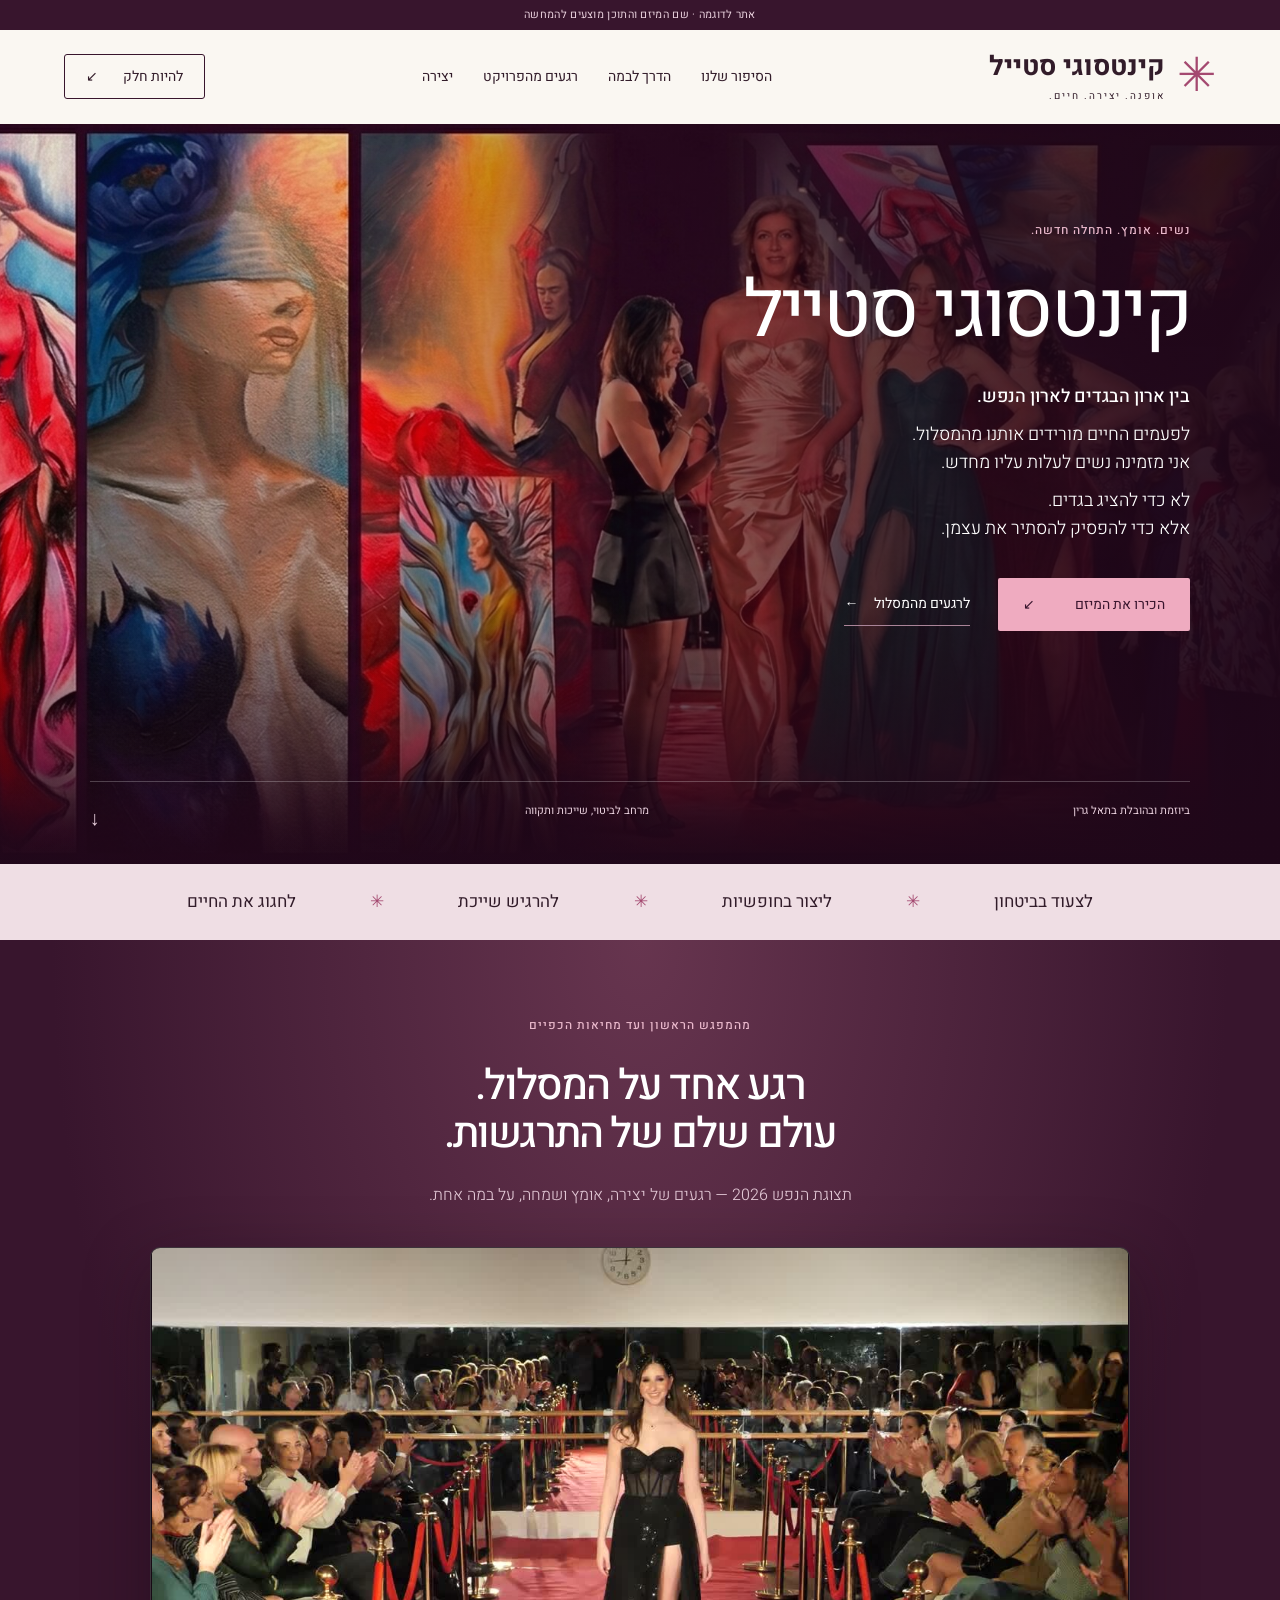
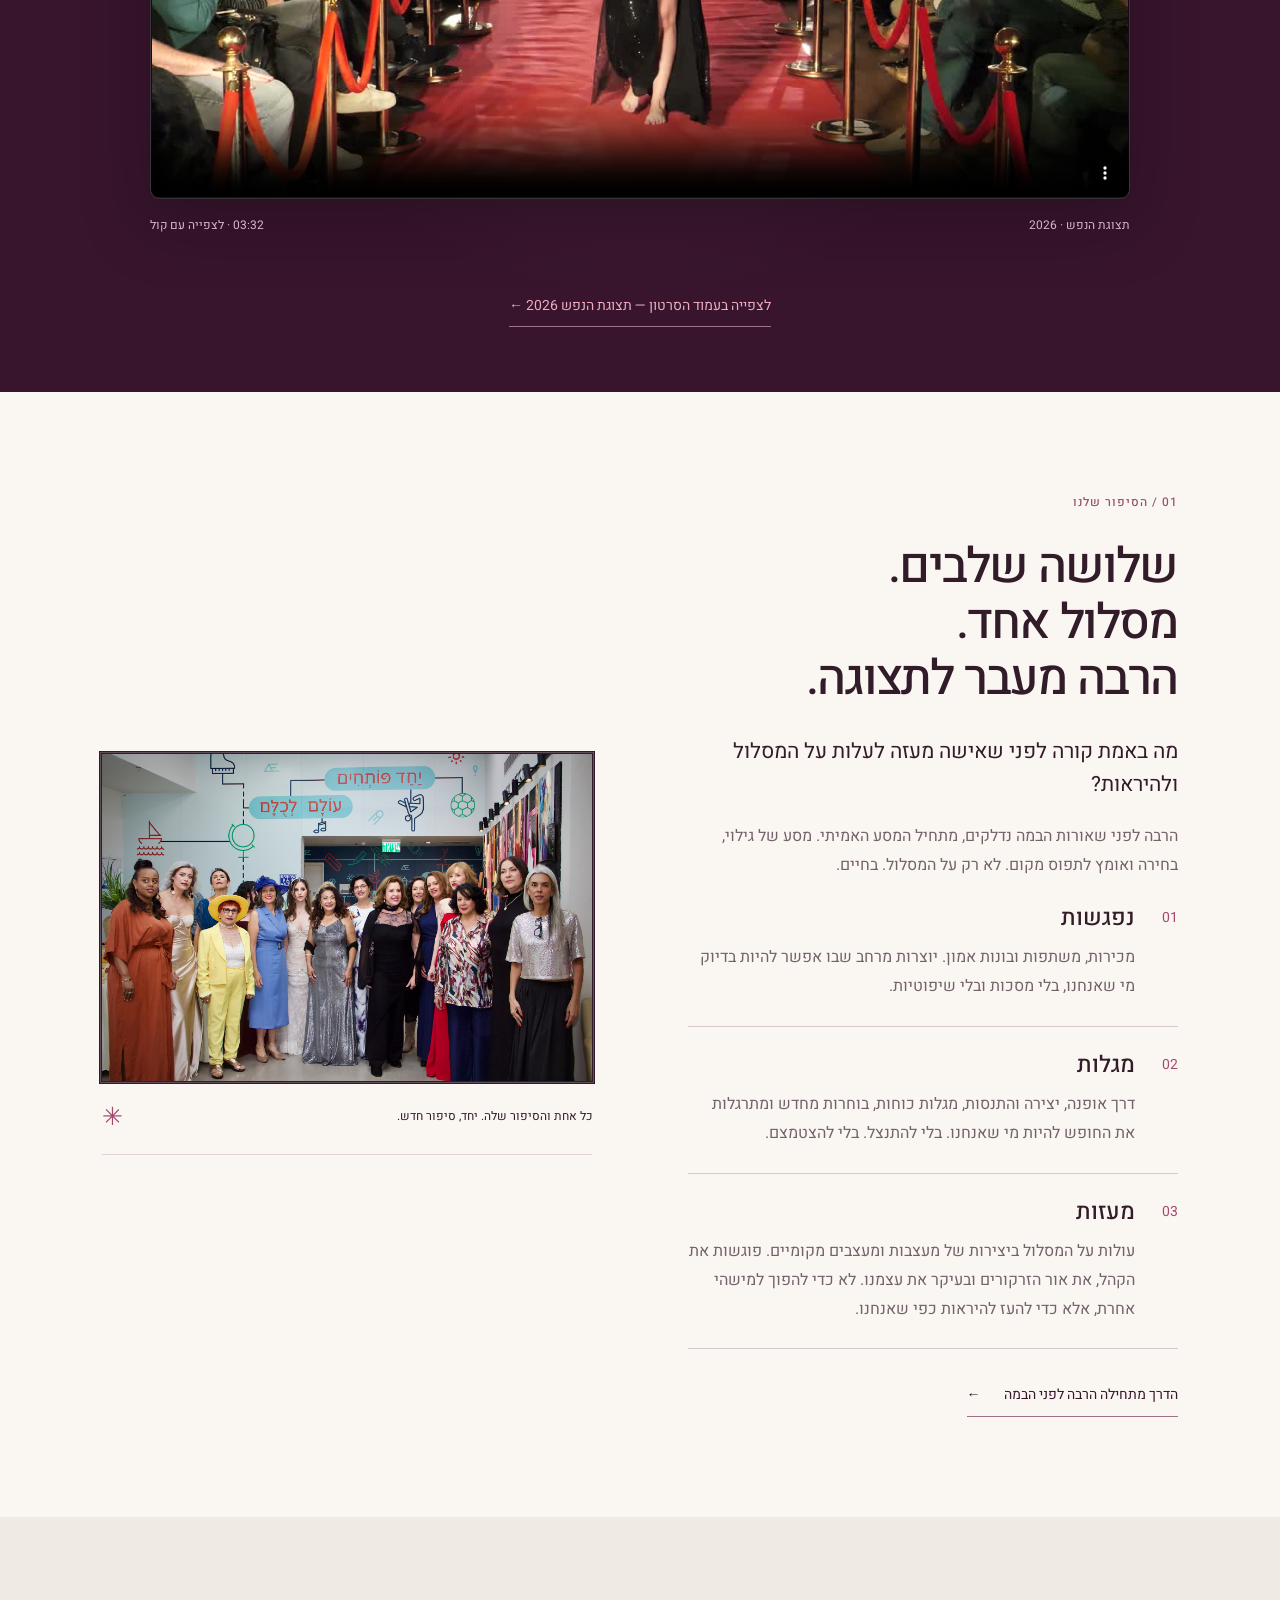
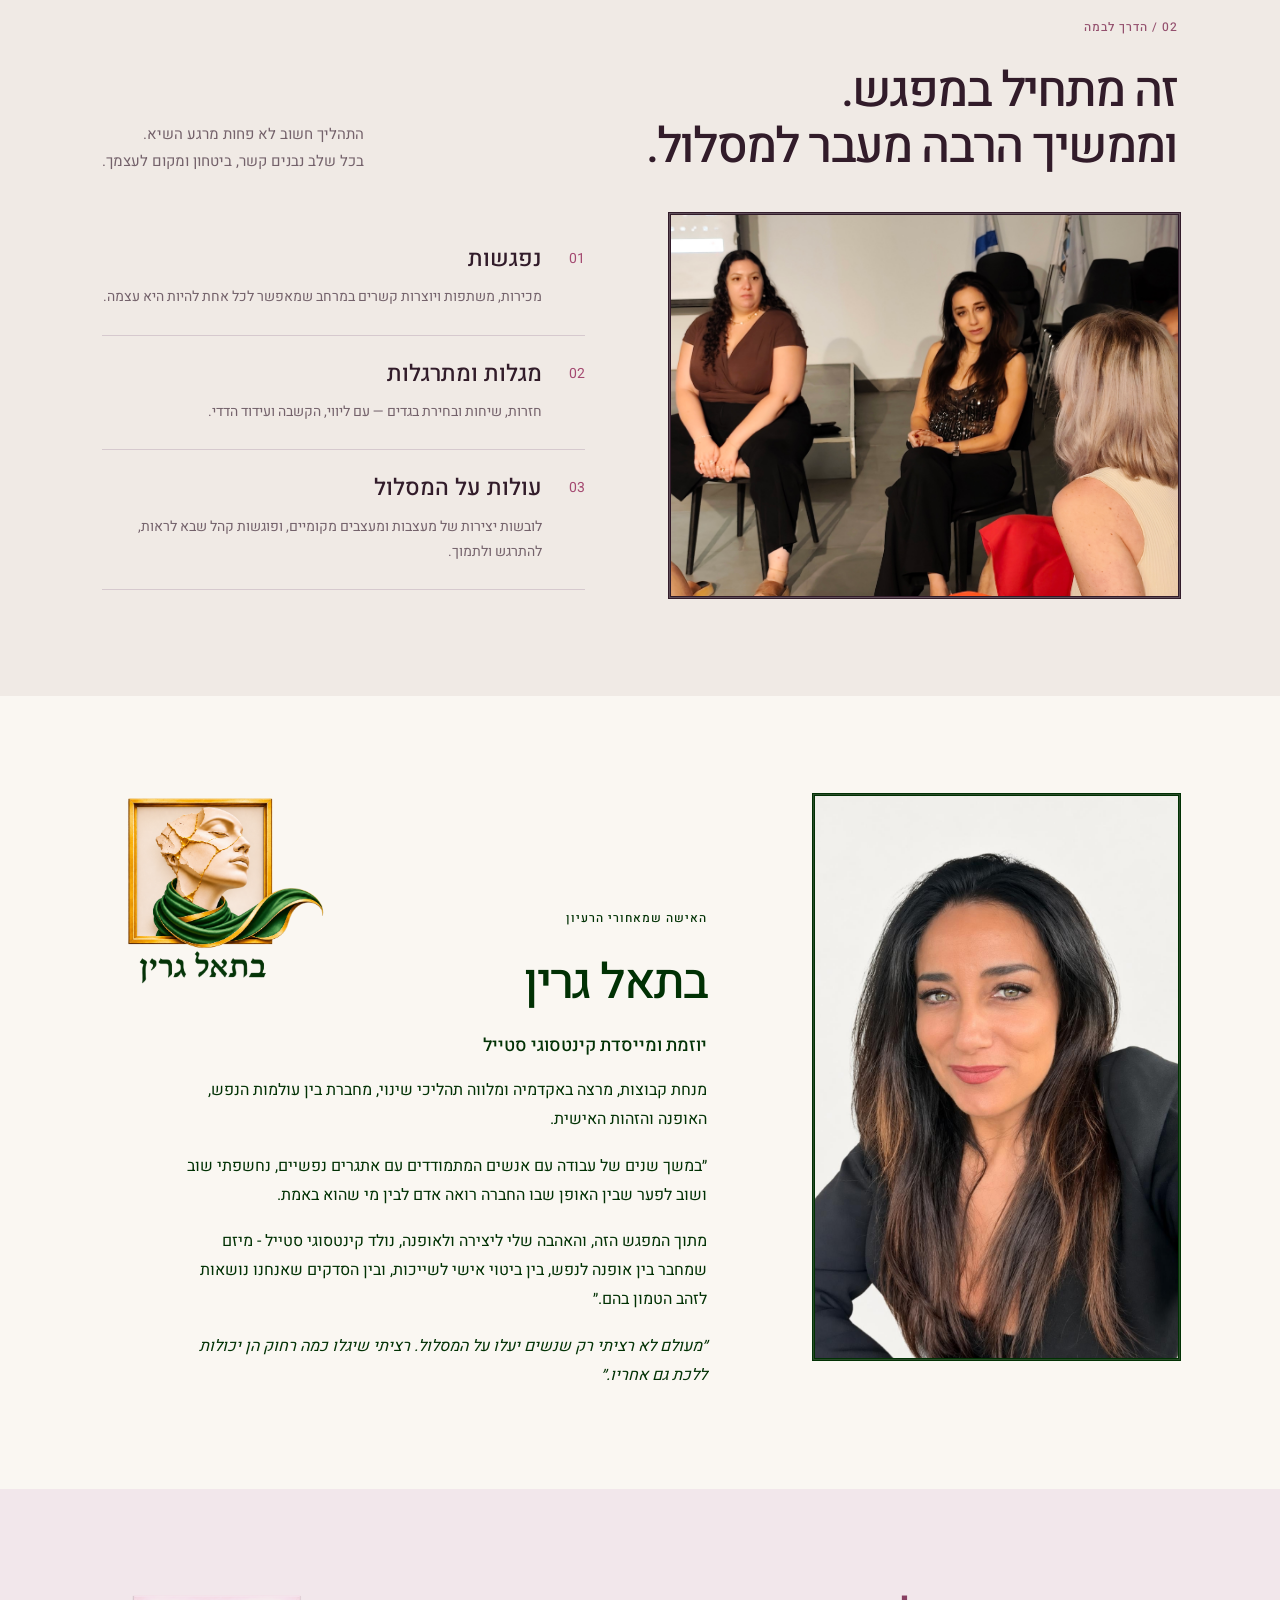
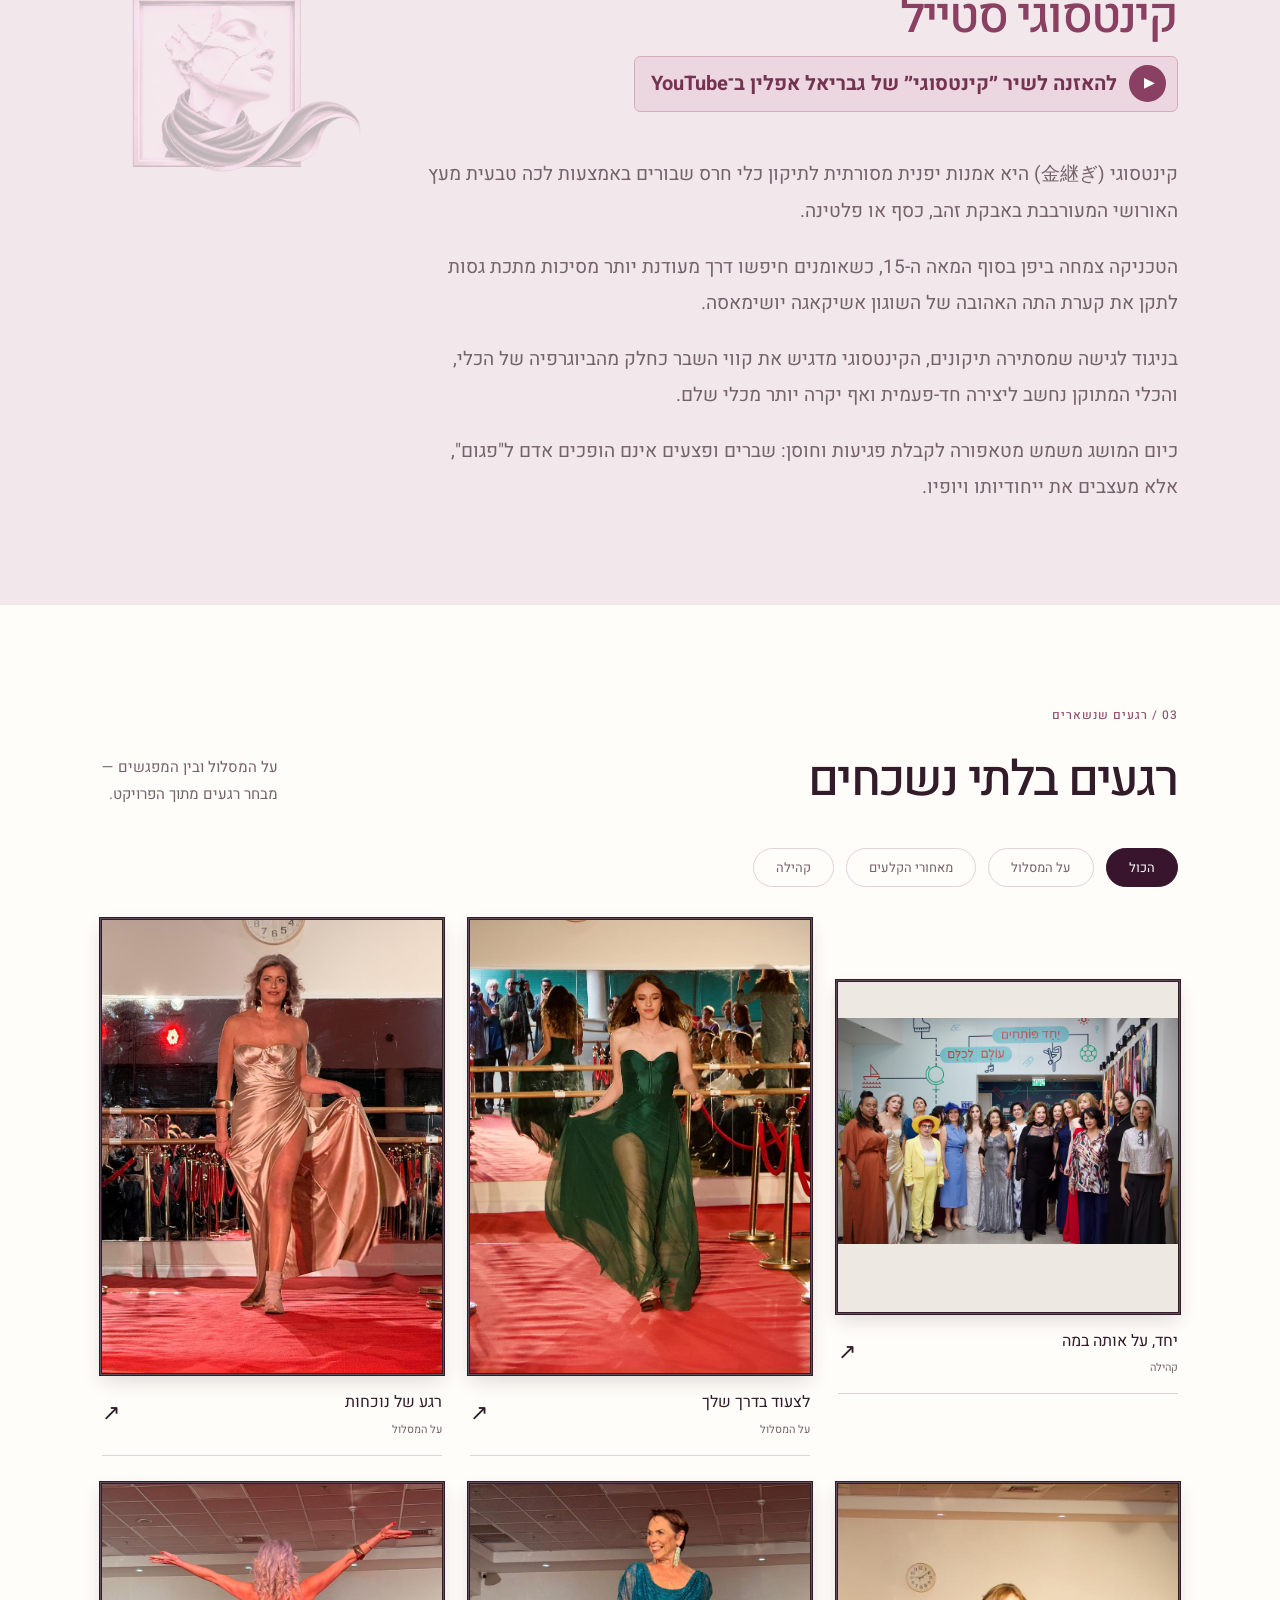
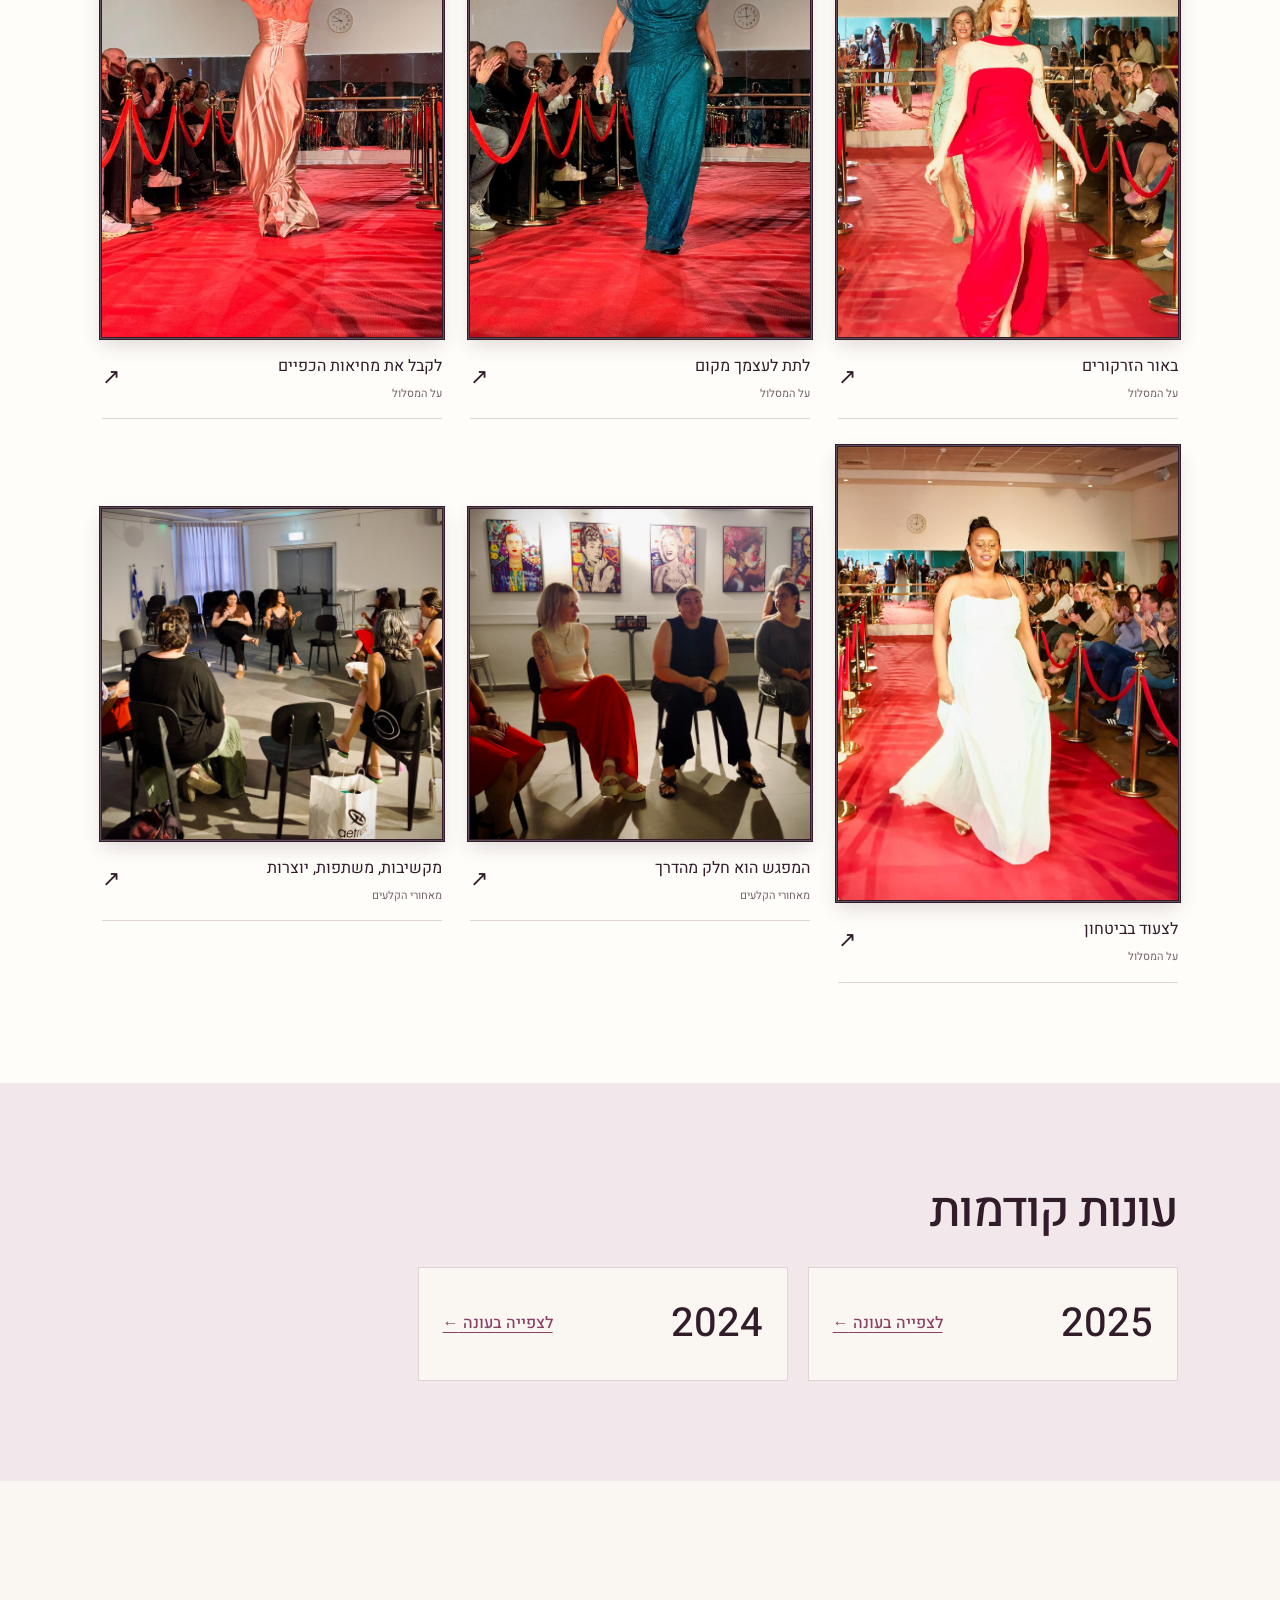
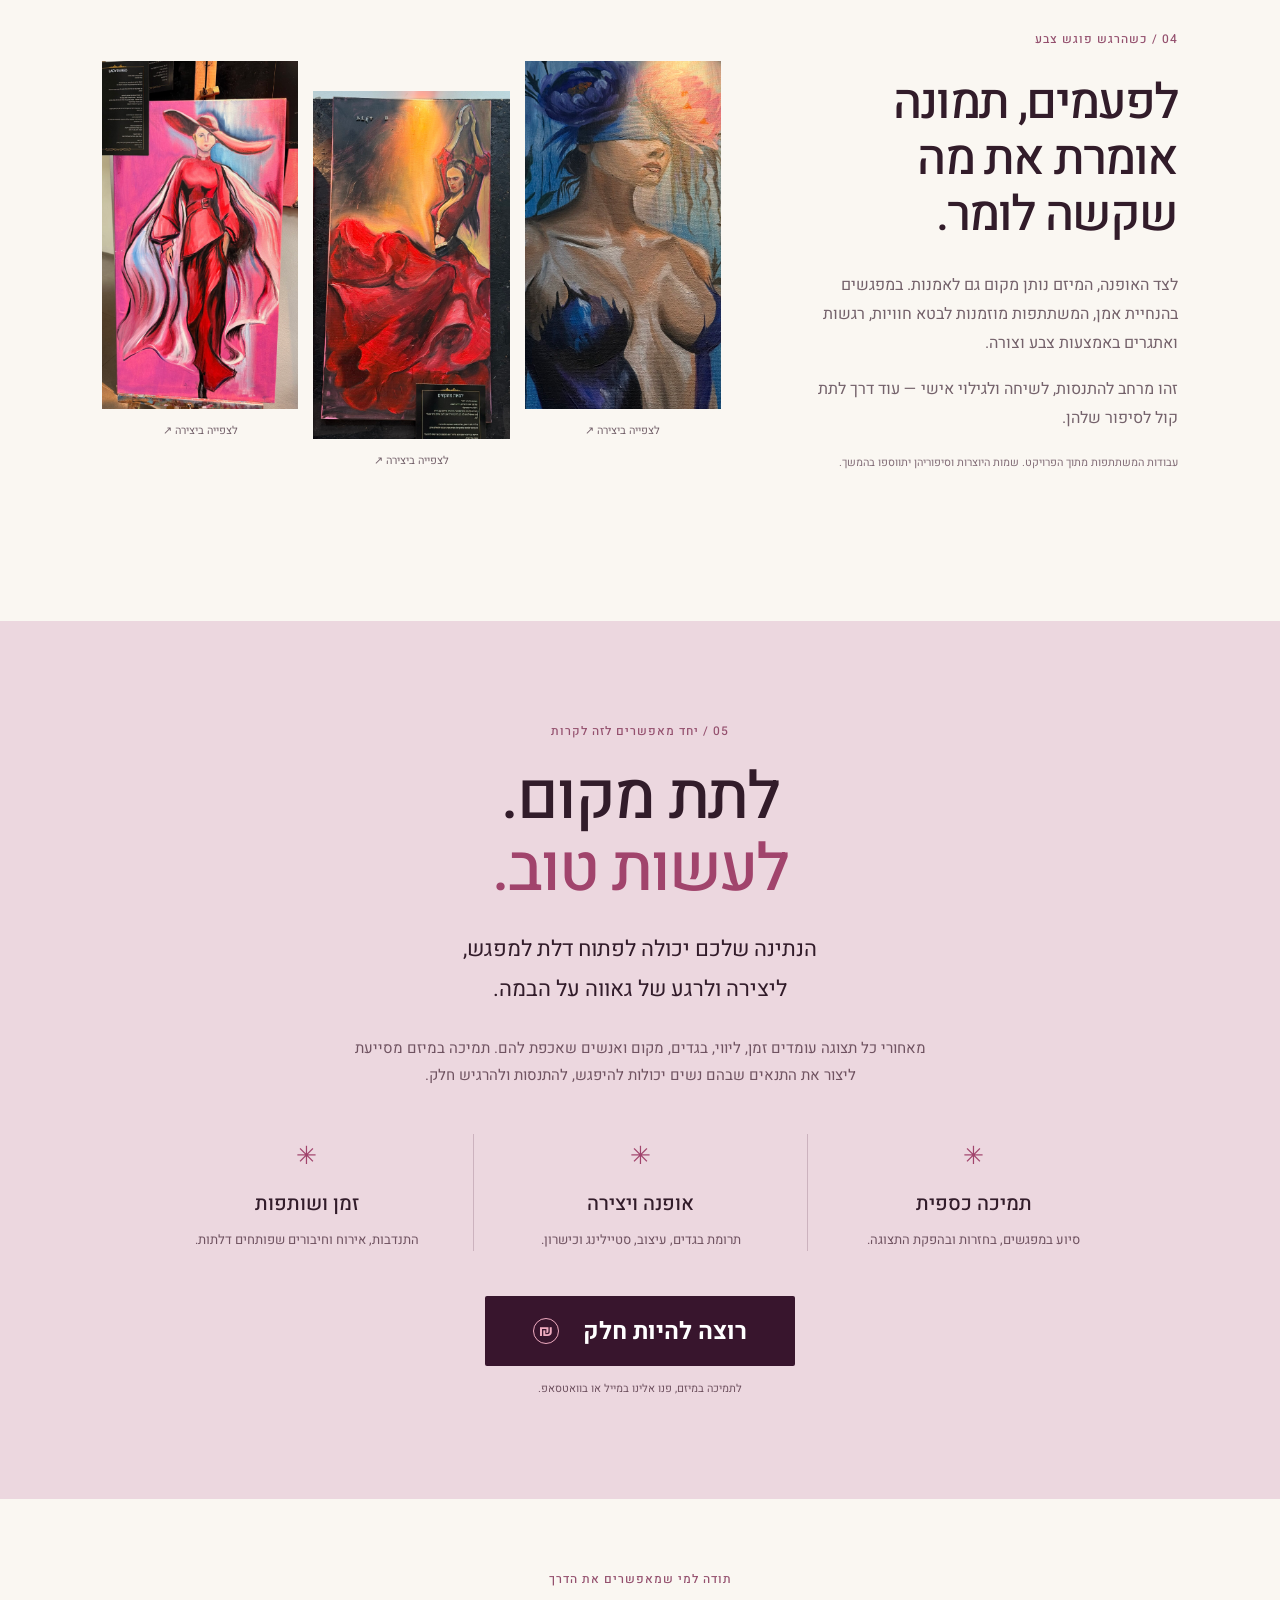
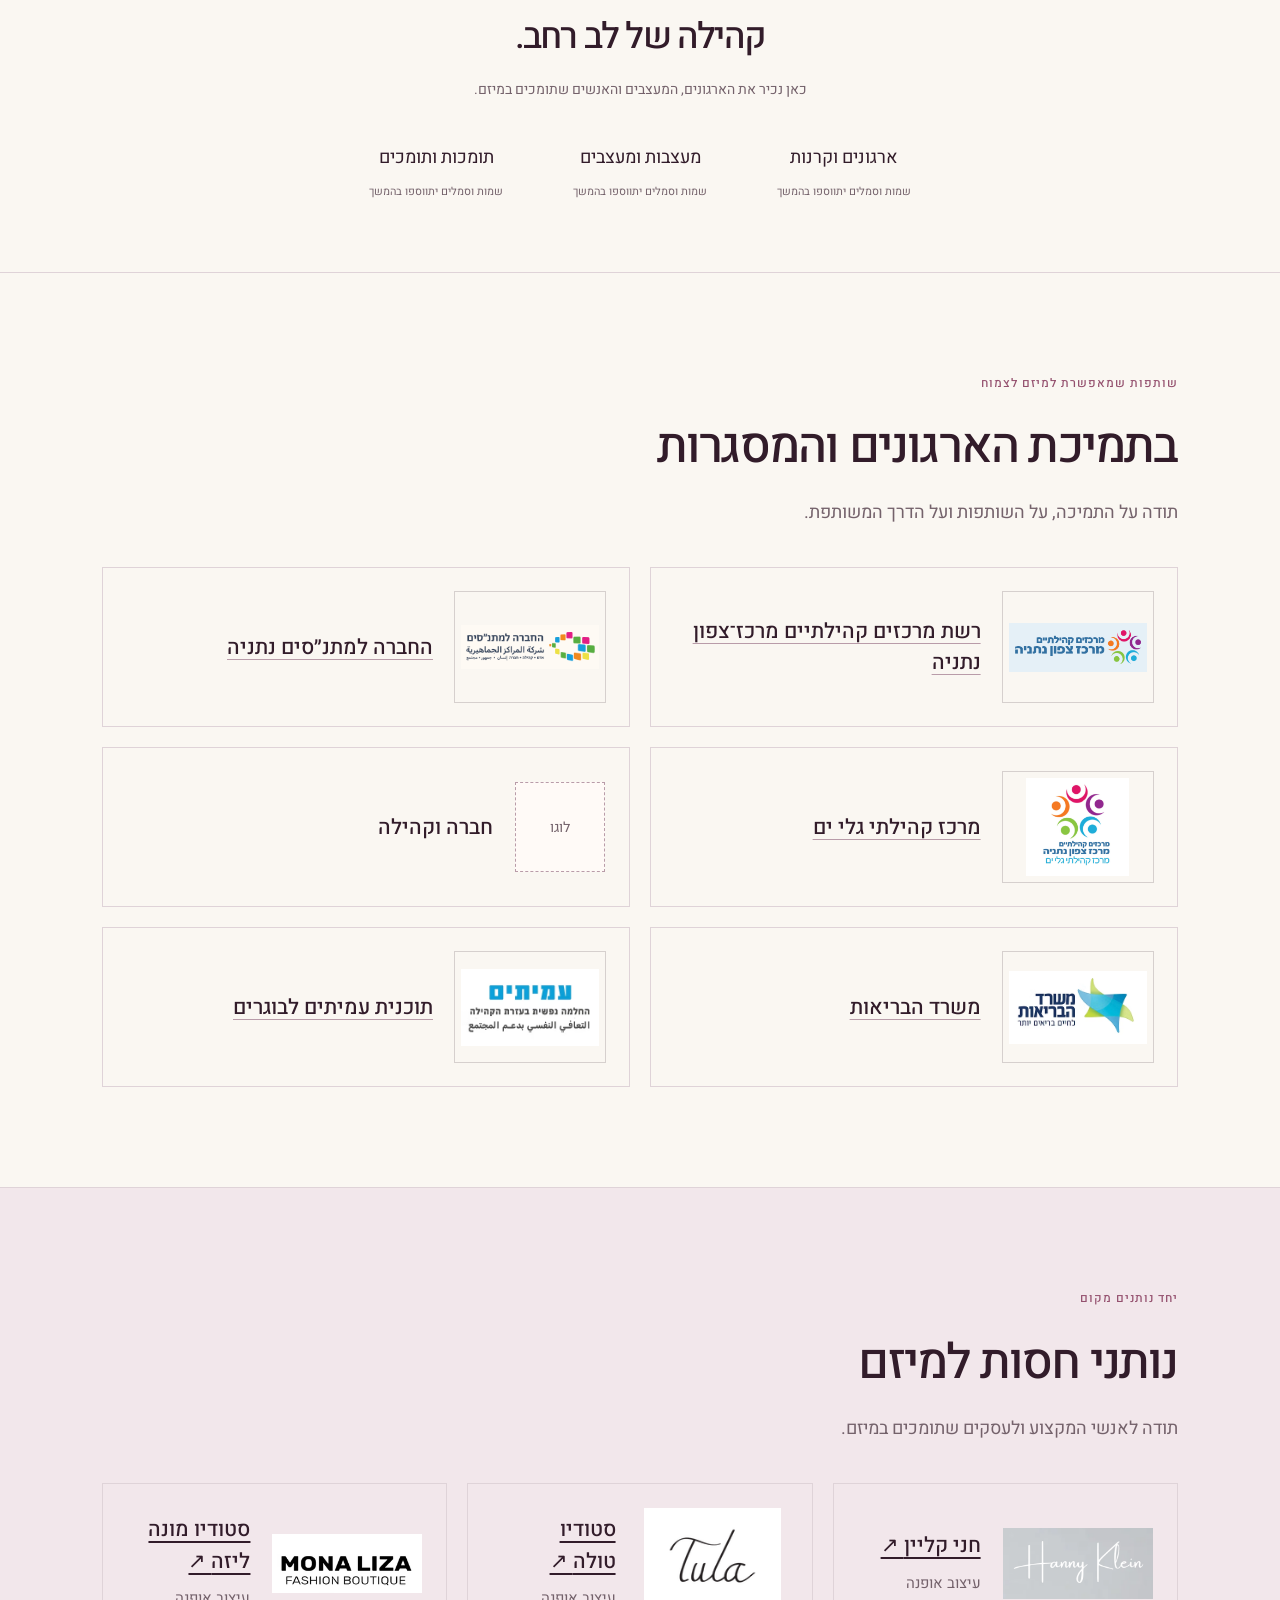
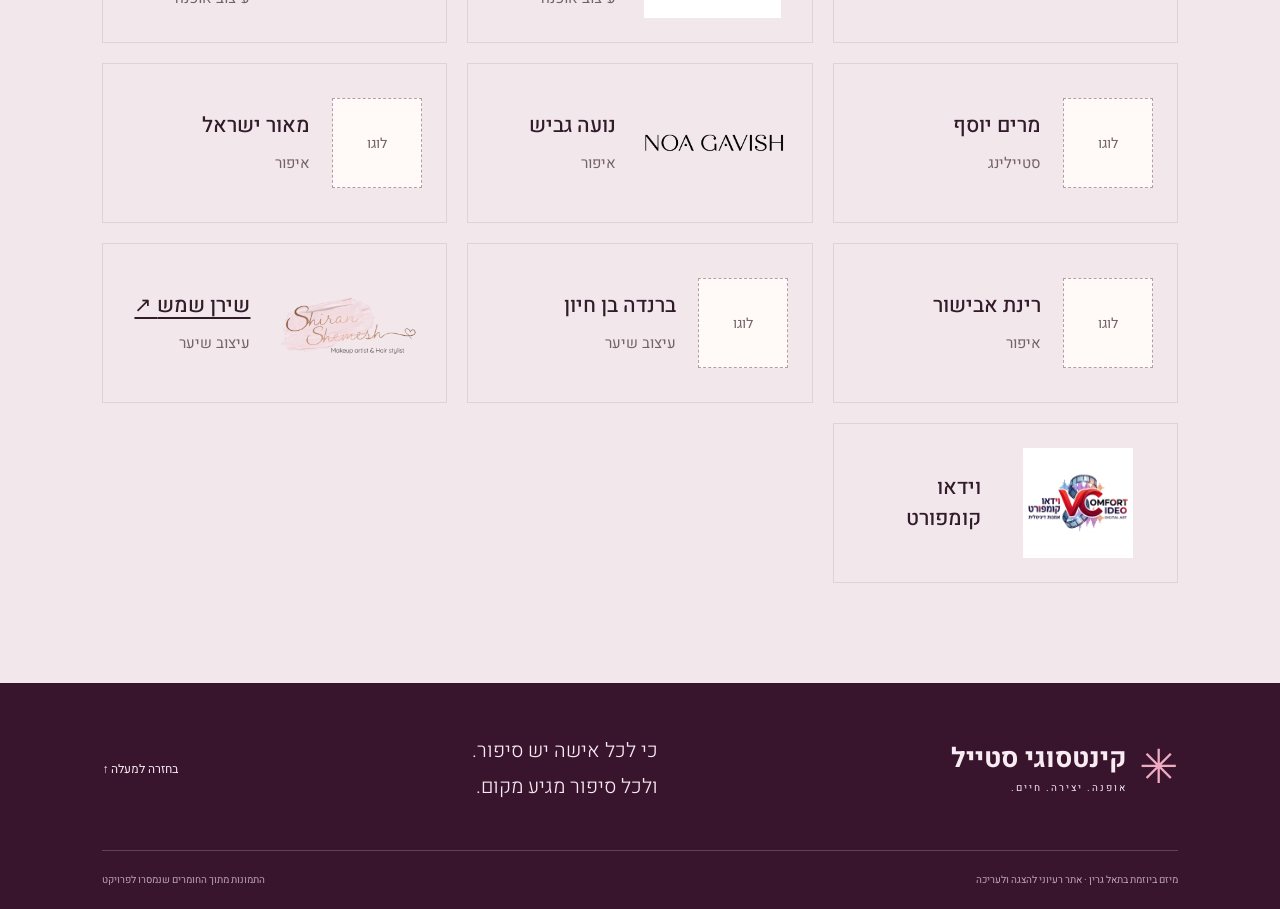
==== commit a5228ab3: "Publish faint organization logo contours" ====
--- a/index.html
+++ b/index.html
@@ -1,6 +1,6 @@
 <!doctype html><html lang="he" dir="rtl"><head><meta charset="UTF-8"><meta name="viewport" content="width=device-width, initial-scale=1"><meta name="description" content="מקום לזרוח — מיזם אופנה, יצירה וקהילה לנשים המתמודדות עם אתגרים נפשיים, ביוזמת בתאל גרין."><title>קינטסוגי סטייל | מיזם האופנה של בתאל גרין</title><link rel="icon" href="./favicon.svg">  <script type="module" crossorigin src="./assets/index-organization-links.js"></script>
   <link rel="stylesheet" crossorigin href="./assets/index-crop-face.css">
 <link rel="stylesheet" href="./assets/hero-single.css">
-<link rel="stylesheet" href="./assets/hero-batel-copy.css"><link rel="stylesheet" href="./assets/founder-portrait.css?v=5"><link rel="stylesheet" href="./assets/brand-mobile.css"><link rel="stylesheet" href="./assets/project-supporters.css"><link rel="stylesheet" href="./assets/supporter-logos.css"><link rel="stylesheet" href="./assets/sponsor-names.css"><link rel="stylesheet" href="./assets/video-comfort-logo.css"><link rel="stylesheet" href="./assets/hanny-klein.css"><link rel="stylesheet" href="./assets/founder-mark.css?v=2"><link rel="stylesheet" href="./assets/kintsugi-article.css?v=3"><link rel="stylesheet" href="./assets/support-contact.css"><link rel="stylesheet" href="./assets/support-coin.css"><link rel="stylesheet" href="./assets/past-seasons.css"><link rel="stylesheet" href="./assets/runway-gallery.css"><link rel="stylesheet" href="./assets/kintsugi-corner-logo.css"/><link rel="stylesheet" href="./assets/gallery-photo-frames.css"/><link rel="stylesheet" href="./assets/organization-links.css"/></head><body><div id="root"><link rel="preload" as="image" href="./images/hero.jpg"/><link rel="preload" as="image" href="./images/batel-portrait-nov19.jpg"/><a class="skip" href="#main">דלגי לתוכן</a><div class="draft">אתר לדוגמה · שם המיזם והתוכן מוצעים להמחשה</div><header><a class="brand" href="#kintsugi"><span class="brand-mark">✳</span><span>קינטסוגי סטייל<small>אופנה. יצירה. חיים.</small></span></a><button class="menu-button" aria-label="פתיחת תפריט" aria-expanded="false">☰</button><nav class="" aria-label="ניווט ראשי"><a href="#story">הסיפור שלנו</a><a href="#journey">הדרך לבמה</a><a href="#gallery">רגעים מהפרויקט</a><a href="#art">יצירה</a></nav><a class="nav-cta" href="#support">להיות חלק <span>↙</span></a></header><main id="main"><section id="home" class="hero"><img class="hero-image" src="./images/hero.jpg" alt="קולאז׳ אופנה ואמנות מתוך החומרים של הפרויקט"/><div class="hero-shade"></div><div class="hero-copy"><p class="eyebrow light">נשים. אומץ. התחלה חדשה.</p><h1><span class="">קינטסוגי סטייל</span></h1><div class="hero-description"><p>בין ארון הבגדים לארון הנפש.</p><p>לפעמים החיים מורידים אותנו מהמסלול.
+<link rel="stylesheet" href="./assets/hero-batel-copy.css"><link rel="stylesheet" href="./assets/founder-portrait.css?v=5"><link rel="stylesheet" href="./assets/brand-mobile.css"><link rel="stylesheet" href="./assets/project-supporters.css"><link rel="stylesheet" href="./assets/supporter-logos.css"><link rel="stylesheet" href="./assets/sponsor-names.css"><link rel="stylesheet" href="./assets/video-comfort-logo.css"><link rel="stylesheet" href="./assets/hanny-klein.css"><link rel="stylesheet" href="./assets/founder-mark.css?v=2"><link rel="stylesheet" href="./assets/kintsugi-article.css?v=3"><link rel="stylesheet" href="./assets/support-contact.css"><link rel="stylesheet" href="./assets/support-coin.css"><link rel="stylesheet" href="./assets/past-seasons.css"><link rel="stylesheet" href="./assets/runway-gallery.css"><link rel="stylesheet" href="./assets/kintsugi-corner-logo.css"/><link rel="stylesheet" href="./assets/gallery-photo-frames.css"/><link rel="stylesheet" href="./assets/organization-links-soft.css"/></head><body><div id="root"><link rel="preload" as="image" href="./images/hero.jpg"/><link rel="preload" as="image" href="./images/batel-portrait-nov19.jpg"/><a class="skip" href="#main">דלגי לתוכן</a><div class="draft">אתר לדוגמה · שם המיזם והתוכן מוצעים להמחשה</div><header><a class="brand" href="#kintsugi"><span class="brand-mark">✳</span><span>קינטסוגי סטייל<small>אופנה. יצירה. חיים.</small></span></a><button class="menu-button" aria-label="פתיחת תפריט" aria-expanded="false">☰</button><nav class="" aria-label="ניווט ראשי"><a href="#story">הסיפור שלנו</a><a href="#journey">הדרך לבמה</a><a href="#gallery">רגעים מהפרויקט</a><a href="#art">יצירה</a></nav><a class="nav-cta" href="#support">להיות חלק <span>↙</span></a></header><main id="main"><section id="home" class="hero"><img class="hero-image" src="./images/hero.jpg" alt="קולאז׳ אופנה ואמנות מתוך החומרים של הפרויקט"/><div class="hero-shade"></div><div class="hero-copy"><p class="eyebrow light">נשים. אומץ. התחלה חדשה.</p><h1><span class="">קינטסוגי סטייל</span></h1><div class="hero-description"><p>בין ארון הבגדים לארון הנפש.</p><p>לפעמים החיים מורידים אותנו מהמסלול.
 אני מזמינה נשים לעלות עליו מחדש.</p><p>לא כדי להציג בגדים.
 אלא כדי להפסיק להסתיר את עצמן.</p></div><div class="hero-actions"><a class="button rose" href="#story">הכירו את המיזם <span>↙</span></a><a class="text-link" href="#gallery">לרגעים מהמסלול <span>←</span></a></div></div><div class="hero-bottom"><span>ביוזמת ובהובלת <!-- -->בתאל גרין</span><span>מרחב לביטוי, שייכות ותקווה</span><a href="#story" aria-label="המשיכו לסיפור שלנו">↓</a></div></section><div class="ribbon"><span>לצעוד בביטחון</span><i>✳</i><span>ליצור בחופשיות</span><i>✳</i><span>להרגיש שייכת</span><i>✳</i><span>לחגוג את החיים</span></div><section id="film" class="film film-ready" aria-labelledby="film-title"><div class="film-inner"><p class="eyebrow light">מהמפגש הראשון ועד מחיאות הכפיים</p><h2 id="film-title">רגע אחד על המסלול.<br/>עולם שלם של התרגשות.</h2><p class="film-intro">תצוגת הנפש 2026 — רגעים של יצירה, אומץ ושמחה, על במה אחת.</p><figure class="film-player"><video src="./video/tatzugat-hanefesh-2026.mp4" poster="./images/film-poster.jpg" controls="" playsInline="" preload="none" aria-label="תצוגת הנפש 2026 — סרטון המיזם">הדפדפן שלך אינו תומך בניגון וידאו. <a href="./video/tatzugat-hanefesh-2026.mp4">לפתיחת הסרטון</a></video><figcaption><span>תצוגת הנפש · 2026</span><span>03:32 · לצפייה עם קול</span></figcaption></figure><p style="margin-top:24px;text-align:center"><a class="underline-link" style="color:#efabc0" href="/video/tatzugat-hanefesh-2026/">לצפייה בעמוד הסרטון — תצוגת הנפש 2026 ←</a></p></div></section><section id="story" class="section story"><div><p class="eyebrow">01 / הסיפור שלנו</p><h2>שלושה שלבים.<br/>מסלול אחד.<br/>הרבה מעבר לתצוגה.</h2><p class="lead">מה באמת קורה לפני שאישה מעזה לעלות על המסלול ולהיראות?</p><p>הרבה לפני שאורות הבמה נדלקים, מתחיל המסע האמיתי. מסע של גילוי, בחירה ואומץ לתפוס מקום. לא רק על המסלול. בחיים.</p><div class="steps"><article><span class="step-number">0<!-- -->1</span><div><h3>נפגשות</h3><p>מכירות, משתפות ובונות אמון. יוצרות מרחב שבו אפשר להיות בדיוק מי שאנחנו, בלי מסכות ובלי שיפוטיות.</p></div></article><article><span class="step-number">0<!-- -->2</span><div><h3>מגלות</h3><p>דרך אופנה, יצירה והתנסות, מגלות כוחות, בוחרות מחדש ומתרגלות את החופש להיות מי שאנחנו. בלי להתנצל. בלי להצטמצם.</p></div></article><article><span class="step-number">0<!-- -->3</span><div><h3>מעזות</h3><p>עולות על המסלול ביצירות של מעצבות ומעצבים מקומיים. פוגשות את הקהל, את אור הזרקורים ובעיקר את עצמנו. לא כדי להפוך למישהי אחרת, אלא כדי להעז להיראות כפי שאנחנו.</p></div></article></div><a class="underline-link" href="#journey">הדרך מתחילה הרבה לפני הבמה <span>←</span></a></div><figure class="story-photo"><img src="./images/group.jpg" alt="צילום קבוצתי מתוך אירוע הפרויקט" loading="lazy"/><figcaption><span>כל אחת והסיפור שלה. יחד, סיפור חדש.</span><span>✳</span></figcaption></figure></section><section id="journey" class="journey section"><div class="section-heading"><div><p class="eyebrow">02 / הדרך לבמה</p><h2>זה מתחיל במפגש.<br/>וממשיך הרבה מעבר למסלול.</h2></div><p>התהליך חשוב לא פחות מרגע השיא.<br/>בכל שלב נבנים קשר, ביטחון ומקום לעצמך.</p></div><div class="journey-layout"><img src="./images/meeting-batel-listening.jpg" alt="בתאל מקשיבה במפגש קבוצתי" loading="lazy"/><div class="steps"><article><span class="step-number">0<!-- -->1</span><div><h3>נפגשות</h3><p>מכירות, משתפות ויוצרות קשרים במרחב שמאפשר לכל אחת להיות היא עצמה.</p></div></article><article><span class="step-number">0<!-- -->2</span><div><h3>מגלות ומתרגלות</h3><p>חזרות, שיחות ובחירת בגדים — עם ליווי, הקשבה ועידוד הדדי.</p></div></article><article><span class="step-number">0<!-- -->3</span><div><h3>עולות על המסלול</h3><p>לובשות יצירות של מעצבות ומעצבים מקומיים, ופוגשות קהל שבא לראות, להתרגש ולתמוך.</p></div></article></div></div></section><section id="founder" class="founder section"><img class="founder-mark" src="./images/batel-founder-green-transparent.png" width="1373" height="1145" alt="" loading="lazy"/><div class="founder-portrait"><img src="./images/batel-portrait-nov19.jpg" alt="בתאל גרין"/></div><div class="founder-copy"><p class="eyebrow">האישה שמאחורי הרעיון</p><h2>בתאל גרין</h2><h3>יוזמת ומייסדת קינטסוגי סטייל</h3><p>מנחת קבוצות, מרצה באקדמיה ומלווה תהליכי שינוי, מחברת בין עולמות הנפש, האופנה והזהות האישית.</p><p>״במשך שנים של עבודה עם אנשים המתמודדים עם אתגרים נפשיים, נחשפתי שוב ושוב לפער שבין האופן שבו החברה רואה אדם לבין מי שהוא באמת.</p><p>מתוך המפגש הזה, והאהבה שלי ליצירה ולאופנה, נולד קינטסוגי סטייל - מיזם שמחבר בין אופנה לנפש, בין ביטוי אישי לשייכות, ובין הסדקים שאנחנו נושאות לזהב הטמון בהם.״</p><p><em>״מעולם לא רציתי רק שנשים יעלו על המסלול. רציתי שיגלו כמה רחוק הן יכולות ללכת גם אחריו.״</em></p></div></section><section id="kintsugi" class="section kintsugi-section" aria-labelledby="kintsugi-title"><article class="kintsugi-article"><div class="kintsugi-emblem" aria-hidden="true"><img src="./images/batel-founder-green-transparent.png" width="1373" height="1145" alt="" loading="lazy"/></div><h2 id="kintsugi-title">קינטסוגי סטייל</h2><a class="kintsugi-music-link" href="https://www.youtube.com/watch?v=edK_j7w3_5E" aria-haspopup="dialog" aria-controls="kintsugi-player"><span class="kintsugi-music-icon" aria-hidden="true">▶</span><span>להאזנה לשיר ״קינטסוגי״ של גבריאל אפלין ב־<bdi dir="ltr" lang="en">YouTube</bdi></span></a><dialog id="kintsugi-player" class="song-dialog" aria-labelledby="kintsugi-player-title"><div class="song-content"><div class="song-header"><div><h2 id="kintsugi-player-title" class="song-title">קינטסוגי</h2><p>גבריאל אפלין</p></div><button class="song-close" type="button" aria-label="סגירה" autofocus="">×</button></div><div class="song-player"></div><div class="song-about"><h3>על השיר</h3><p>השיר מחבר בין אמנות הקינטסוגי לבין החלמה אחרי משבר. דרך הדימוי של כלי שתוקן בזהב, גבריאל אפלין מתארת איך אפשר לקבל את מה שעברנו ולראות בצלקות חלק מהסיפור שלנו.</p></div><a class="song-fallback" href="https://www.youtube.com/watch?v=edK_j7w3_5E" target="_blank" rel="noopener noreferrer">לפתיחה ב־<bdi dir="ltr" lang="en">YouTube</bdi></a></div></dialog><div class="kintsugi-copy"><p>קינטסוגי (金継ぎ) היא אמנות יפנית מסורתית לתיקון כלי חרס שבורים באמצעות לכה טבעית מעץ האורושי המעורבבת באבקת זהב, כסף או פלטינה.</p><p>הטכניקה צמחה ביפן בסוף המאה ה-15, כשאומנים חיפשו דרך מעודנת יותר מסיכות מתכת גסות לתקן את קערת התה האהובה של השוגון אשיקאגה יושימאסה.</p><p>בניגוד לגישה שמסתירה תיקונים, הקינטסוגי מדגיש את קווי השבר כחלק מהביוגרפיה של הכלי, והכלי המתוקן נחשב ליצירה חד-פעמית ואף יקרה יותר מכלי שלם.</p><p>כיום המושג משמש מטאפורה לקבלת פגיעות וחוסן: שברים ופצעים אינם הופכים אדם ל"פגום", אלא מעצבים את ייחודיותו ויופיו.</p></div></article></section><section id="gallery" class="section gallery"><div class="section-heading"><div><p class="eyebrow">03 / רגעים שנשארים</p><h2>רגעים בלתי נשכחים</h2></div><p>על המסלול ובין המפגשים —<br/>מבחר רגעים מתוך הפרויקט.</p></div><div class="filters" aria-label="סינון תמונות"><button aria-pressed="true" class="active">הכול</button><button aria-pressed="false" class="">על המסלול</button><button aria-pressed="false" class="">מאחורי הקלעים</button><button aria-pressed="false" class="">קהילה</button></div><div class="gallery-grid"><button class="gallery-item item-0"><img src="./images/group.jpg" alt="יחד, על אותה במה" loading="lazy"/><span><span>יחד, על אותה במה<small>קהילה</small></span><b aria-hidden="true">↗</b></span></button><button class="gallery-item item-1"><img src="./images/runway-2026-green.jpg" alt="לצעוד בדרך שלך" loading="lazy"/><span><span>לצעוד בדרך שלך<small>על המסלול</small></span><b aria-hidden="true">↗</b></span></button><button class="gallery-item item-2"><img src="./images/runway-2026-rose.jpg" alt="רגע של נוכחות" loading="lazy"/><span><span>רגע של נוכחות<small>על המסלול</small></span><b aria-hidden="true">↗</b></span></button><button class="gallery-item item-3"><img src="./images/runway-2026-red.jpg" alt="באור הזרקורים" loading="lazy"/><span><span>באור הזרקורים<small>על המסלול</small></span><b aria-hidden="true">↗</b></span></button><button class="gallery-item item-4"><img src="./images/runway-2026-blue.jpg" alt="לתת לעצמך מקום" loading="lazy"/><span><span>לתת לעצמך מקום<small>על המסלול</small></span><b aria-hidden="true">↗</b></span></button><button class="gallery-item item-5"><img src="./images/runway-2026-rose-back.jpg" alt="לקבל את מחיאות הכפיים" loading="lazy"/><span><span>לקבל את מחיאות הכפיים<small>על המסלול</small></span><b aria-hidden="true">↗</b></span></button><button class="gallery-item item-6"><img src="./images/runway-2026-white.jpg" alt="לצעוד בביטחון" loading="lazy"/><span><span>לצעוד בביטחון<small>על המסלול</small></span><b aria-hidden="true">↗</b></span></button><button class="gallery-item item-7"><img src="./images/meeting.jpg" alt="המפגש הוא חלק מהדרך" loading="lazy"/><span><span>המפגש הוא חלק מהדרך<small>מאחורי הקלעים</small></span><b aria-hidden="true">↗</b></span></button><button class="gallery-item item-8"><img src="./images/community.jpg" alt="מקשיבות, משתפות, יוצרות" loading="lazy"/><span><span>מקשיבות, משתפות, יוצרות<small>מאחורי הקלעים</small></span><b aria-hidden="true">↗</b></span></button></div></section><section id="past-seasons" class="section past-seasons" aria-labelledby="past-seasons-title"><h2 id="past-seasons-title">עונות קודמות</h2><div class="season-cards"><a class="season-card" href="./seasons/2025/"><strong>2025</strong><span class="season-card-action">לצפייה בעונה <span aria-hidden="true">←</span></span></a><a class="season-card" href="./seasons/2024/"><strong>2024</strong><span class="season-card-action">לצפייה בעונה <span aria-hidden="true">←</span></span></a></div></section><section id="art" class="section art"><div><p class="eyebrow">04 / כשהרגש פוגש צבע</p><h2>לפעמים, תמונה<br/>אומרת את מה<br/>שקשה לומר.</h2><p>לצד האופנה, המיזם נותן מקום גם לאמנות. במפגשים בהנחיית אמן, המשתתפות מוזמנות לבטא חוויות, רגשות ואתגרים באמצעות צבע וצורה.</p><p>זהו מרחב להתנסות, לשיחה ולגילוי אישי — עוד דרך לתת קול לסיפור שלהן.</p><small class="editor-note">עבודות המשתתפות מתוך הפרויקט. שמות היוצרות וסיפוריהן יתווספו בהמשך.</small></div><div class="art-pictures"><button aria-label="פתיחת יצירה בגוני כחול"><img src="./images/artwork-1.jpg" alt="יצירה בגוני כחול" loading="lazy"/><span>לצפייה ביצירה ↗</span></button><button aria-label="פתיחת יצירה בגוני אדום וזהב"><img src="./images/artwork-2.jpg" alt="יצירה בגוני אדום וזהב" loading="lazy"/><span>לצפייה ביצירה ↗</span></button><button aria-label="פתיחת יצירה בגוני ורוד ואדום"><img src="./images/artwork-3.jpg" alt="יצירה בגוני ורוד ואדום" loading="lazy"/><span>לצפייה ביצירה ↗</span></button></div></section><section id="support" class="support section"><p class="eyebrow">05 / יחד מאפשרים לזה לקרות</p><h2>לתת מקום.<br/><em>לעשות טוב.</em></h2><p class="lead">הנתינה שלכם יכולה לפתוח דלת למפגש,<br/>ליצירה ולרגע של גאווה על הבמה.</p><p class="support-intro">מאחורי כל תצוגה עומדים זמן, ליווי, בגדים, מקום ואנשים שאכפת להם. תמיכה במיזם מסייעת ליצור את התנאים שבהם נשים יכולות להיפגש, להתנסות ולהרגיש חלק.</p><div class="support-options"><article><span>✳</span><h3>תמיכה כספית</h3><p>סיוע במפגשים, בחזרות ובהפקת התצוגה.</p></article><article><span>✳</span><h3>אופנה ויצירה</h3><p>תרומת בגדים, עיצוב, סטיילינג וכישרון.</p></article><article><span>✳</span><h3>זמן ושותפות</h3><p>התנדבות, אירוח וחיבורים שפותחים דלתות.</p></article></div><button type="button" class="button plum support-open">רוצה להיות חלק <span class="support-coin" aria-hidden="true">₪</span></button><p class="support-note">לתמיכה במיזם, פנו אלינו במייל או בוואטסאפ.</p></section><section class="partners section"><p class="eyebrow">תודה למי שמאפשרים את הדרך</p><h2>קהילה של לב רחב.</h2><p>כאן נכיר את הארגונים, המעצבים והאנשים שתומכים במיזם.</p><div class="partner-list"><div><span>ארגונים וקרנות</span><small>שמות וסמלים יתווספו בהמשך</small></div><div><span>מעצבות ומעצבים</span><small>שמות וסמלים יתווספו בהמשך</small></div><div><span>תומכות ותומכים</span><small>שמות וסמלים יתווספו בהמשך</small></div></div></section><section id="support-organizations" class="section organization-support" aria-labelledby="organization-support-title"><p class="eyebrow">שותפות שמאפשרת למיזם לצמוח</p><h2 id="organization-support-title">בתמיכת הארגונים והמסגרות</h2><p class="organizations-intro">תודה על התמיכה, על השותפות ועל הדרך המשותפת.</p><div class="organization-grid"><article class="organization-card"><a class="organization-logo has-logo" href="https://www.cnnc.org.il/index.php" target="_blank" rel="noopener noreferrer" aria-label="לאתר של רשת מרכזים קהילתיים מרכז־צפון נתניה — נפתח בלשונית חדשה"><img src="./images/supporters/community-north.png" alt="לוגו של רשת מרכזים קהילתיים מרכז־צפון נתניה" loading="lazy"/></a><h3><a class="organization-name-link" href="https://www.cnnc.org.il/index.php" target="_blank" rel="noopener noreferrer">רשת מרכזים קהילתיים מרכז־צפון נתניה</a></h3></article><article class="organization-card"><a class="organization-logo has-logo" href="https://www.matnasim.org.il/" target="_blank" rel="noopener noreferrer" aria-label="לאתר של החברה למתנ״סים נתניה — נפתח בלשונית חדשה"><img src="./images/supporters/community-centers.png" alt="לוגו של החברה למתנ״סים נתניה" loading="lazy"/></a><h3><a class="organization-name-link" href="https://www.matnasim.org.il/" target="_blank" rel="noopener noreferrer">החברה למתנ״סים נתניה</a></h3></article><article class="organization-card"><a class="organization-logo has-logo" href="https://www.cnnc.org.il/page.php?bc=AC1&amp;id=18&amp;m=552&amp;type=matClass" target="_blank" rel="noopener noreferrer" aria-label="לאתר של מרכז קהילתי גלי ים — נפתח בלשונית חדשה"><img src="./images/supporters/galei-yam.png" alt="לוגו של מרכז קהילתי גלי ים" loading="lazy"/></a><h3><a class="organization-name-link" href="https://www.cnnc.org.il/page.php?bc=AC1&amp;id=18&amp;m=552&amp;type=matClass" target="_blank" rel="noopener noreferrer">מרכז קהילתי גלי ים</a></h3></article><article class="organization-card"><div class="organization-logo" aria-label="מקום ללוגו של חברה וקהילה">לוגו</div><h3>חברה וקהילה</h3></article><article class="organization-card"><a class="organization-logo has-logo" href="https://www.gov.il/he/departments/ministry_of_health" target="_blank" rel="noopener noreferrer" aria-label="לאתר של משרד הבריאות — נפתח בלשונית חדשה"><img src="./images/supporters/health-ministry.png" alt="לוגו של משרד הבריאות" loading="lazy"/></a><h3><a class="organization-name-link" href="https://www.gov.il/he/departments/ministry_of_health" target="_blank" rel="noopener noreferrer">משרד הבריאות</a></h3></article><article class="organization-card"><a class="organization-logo has-logo" href="https://www.amitim.org.il/bogrimcopy" target="_blank" rel="noopener noreferrer" aria-label="לאתר של תוכנית עמיתים לבוגרים — נפתח בלשונית חדשה"><img src="./images/supporters/amitim.png" alt="לוגו של תוכנית עמיתים לבוגרים" loading="lazy"/></a><h3><a class="organization-name-link" href="https://www.amitim.org.il/bogrimcopy" target="_blank" rel="noopener noreferrer">תוכנית עמיתים לבוגרים</a></h3></article></div></section><section id="project-sponsors" class="section project-sponsors" aria-labelledby="sponsors-title"><p class="eyebrow">יחד נותנים מקום</p><h2 id="sponsors-title">נותני חסות למיזם</h2><p class="organizations-intro">תודה לאנשי המקצוע ולעסקים שתומכים במיזם.</p><div class="sponsor-grid"><article class="organization-card"><div class="organization-logo has-logo"><a class="sponsor-logo-link" href="https://www.hannyklein.co.il/" target="_blank" rel="noopener noreferrer" aria-label="לאתר של חני קליין — נפתח בלשונית חדשה"><img src="/images/supporters/hanny-klein.png" alt="לוגו של חני קליין" loading="lazy"/></a></div><div><h3><a class="sponsor-site-link" href="https://www.hannyklein.co.il/" target="_blank" rel="noopener noreferrer">חני קליין<!-- --> ↗</a></h3><p>עיצוב אופנה</p></div></article><article class="organization-card"><div class="organization-logo has-logo"><a class="sponsor-logo-link" href="https://tula-tula.com/" target="_blank" rel="noopener noreferrer" aria-label="לאתר של סטודיו טולה — נפתח בלשונית חדשה"><img src="/images/supporters/tula.png" alt="לוגו של סטודיו טולה" loading="lazy"/></a></div><div><h3><a class="sponsor-site-link" href="https://tula-tula.com/" target="_blank" rel="noopener noreferrer">סטודיו טולה<!-- --> ↗</a></h3><p>עיצוב אופנה</p></div></article><article class="organization-card"><div class="organization-logo has-logo"><a class="sponsor-logo-link" href="https://monalizafashion.co.il/" target="_blank" rel="noopener noreferrer" aria-label="לאתר של סטודיו מונה ליזה — נפתח בלשונית חדשה"><img src="/images/supporters/mona-liza.png" alt="לוגו של סטודיו מונה ליזה" loading="lazy"/></a></div><div><h3><a class="sponsor-site-link" href="https://monalizafashion.co.il/" target="_blank" rel="noopener noreferrer">סטודיו מונה ליזה<!-- --> ↗</a></h3><p>עיצוב אופנה</p></div></article><article class="organization-card"><div class="organization-logo" aria-label="מקום ללוגו של מרים יוסף">לוגו</div><div><h3>מרים יוסף</h3><p>סטיילינג</p></div></article><article class="organization-card"><div class="organization-logo has-logo"><img src="/images/supporters/noa-gavish.png" alt="לוגו של נועה גביש" loading="lazy"/></div><div><h3>נועה גביש</h3><p>איפור</p></div></article><article class="organization-card"><div class="organization-logo" aria-label="מקום ללוגו של מאור ישראל">לוגו</div><div><h3>מאור ישראל</h3><p>איפור</p></div></article><article class="organization-card"><div class="organization-logo" aria-label="מקום ללוגו של רינת אבישור">לוגו</div><div><h3>רינת אבישור</h3><p>איפור</p></div></article><article class="organization-card"><div class="organization-logo" aria-label="מקום ללוגו של ברנדה בן חיון">לוגו</div><div><h3>ברנדה בן חיון</h3><p>עיצוב שיער</p></div></article><article class="organization-card"><div class="organization-logo has-logo"><a class="sponsor-logo-link" href="https://www.shiranshemesh.net/" target="_blank" rel="noopener noreferrer" aria-label="לאתר של שירן שמש — נפתח בלשונית חדשה"><img src="/images/supporters/shiran-shemesh.png" alt="לוגו של שירן שמש" loading="lazy"/></a></div><div><h3><a class="sponsor-site-link" href="https://www.shiranshemesh.net/" target="_blank" rel="noopener noreferrer">שירן שמש<!-- --> ↗</a></h3><p>עיצוב שיער</p></div></article><article class="organization-card"><div class="organization-logo has-logo"><img src="/images/supporters/video-comfort-primary.jpg" alt="לוגו של וידאו קומפורט" loading="lazy"/></div><div><h3>וידאו קומפורט</h3></div></article></div></section></main><footer><a href="#kintsugi" class="brand"><span class="brand-mark">✳</span><span>קינטסוגי סטייל<small>אופנה. יצירה. חיים.</small></span></a><p>כי לכל אישה יש סיפור.<br/>ולכל סיפור מגיע מקום.</p><a href="#home">בחזרה למעלה ↑</a><div class="footer-bottom"><span>מיזם ביוזמת <!-- -->בתאל גרין<!-- --> · אתר רעיוני להצגה ולעריכה</span><span>התמונות מתוך החומרים שנמסרו לפרויקט</span></div></footer><dialog aria-label="גלריה"><button class="dialog-close" aria-label="סגירה">×</button><div class="support-dialog"><span>✳</span><h2>יש הרבה דרכים<br/>להיות חלק.</h2><p>תמיכה כספית, בגדים, ליווי מקצועי או זמן — כל שותפות מתחילה בשיחה.</p><form class="support-contact" aria-describedby="support-contact-help"><div class="support-contact-fields"><label>שם מלא <span class="support-field-required" aria-hidden="true">*</span><input autoComplete="name" maxLength="100" pattern=".*\S.*" required="" name="name"/></label><label>ארגון <span class="support-field-optional">(לא חובה)</span><input autoComplete="organization" maxLength="120" name="organization"/></label><label class="support-contact-wide">טלפון <span class="support-field-required" aria-hidden="true">*</span><input type="tel" inputMode="tel" autoComplete="tel" maxLength="32" pattern=".*[0-9].*" dir="ltr" required="" name="phone"/></label><label class="support-contact-wide">פרטים נוספים <span class="support-field-optional">(לא חובה)</span><textarea name="message" rows="3" maxLength="500" placeholder="איך תרצו לתמוך במיזם?"></textarea></label></div><div class="support-contact-actions"><button type="button" class="support-send support-send-email">שליחה במייל</button><button type="button" class="support-send support-send-whatsapp">שליחה ב־WhatsApp</button></div><p id="support-contact-help" class="support-contact-help">תיפתח הודעה מוכנה באפליקציה שבחרתם. השלימו שם את השליחה.</p></form><button class="underline-link">חזרה למיזם ←</button></div></dialog></div></body></html>
--- a/assets/organization-links-soft.css
+++ b/assets/organization-links-soft.css
@@ -0,0 +1,22 @@
+
+/* Official organization links and photo-style logo frames. */
+#support-organizations .organization-logo.has-logo {
+  padding: 6px;
+  outline: 1px solid rgba(50, 28, 42, .18);
+  outline-offset: 0;
+  box-shadow: none;
+}
+.organization-name-link {
+  text-decoration: underline;
+  text-decoration-color: #b99ca9;
+  text-decoration-thickness: 1px;
+  text-underline-offset: .22em;
+}
+.organization-name-link:hover,
+.organization-name-link:focus-visible {
+  color: #894062;
+  text-decoration-color: currentColor;
+}
+#support-organizations a.organization-logo:hover {
+  background: #f2e7eb;
+}
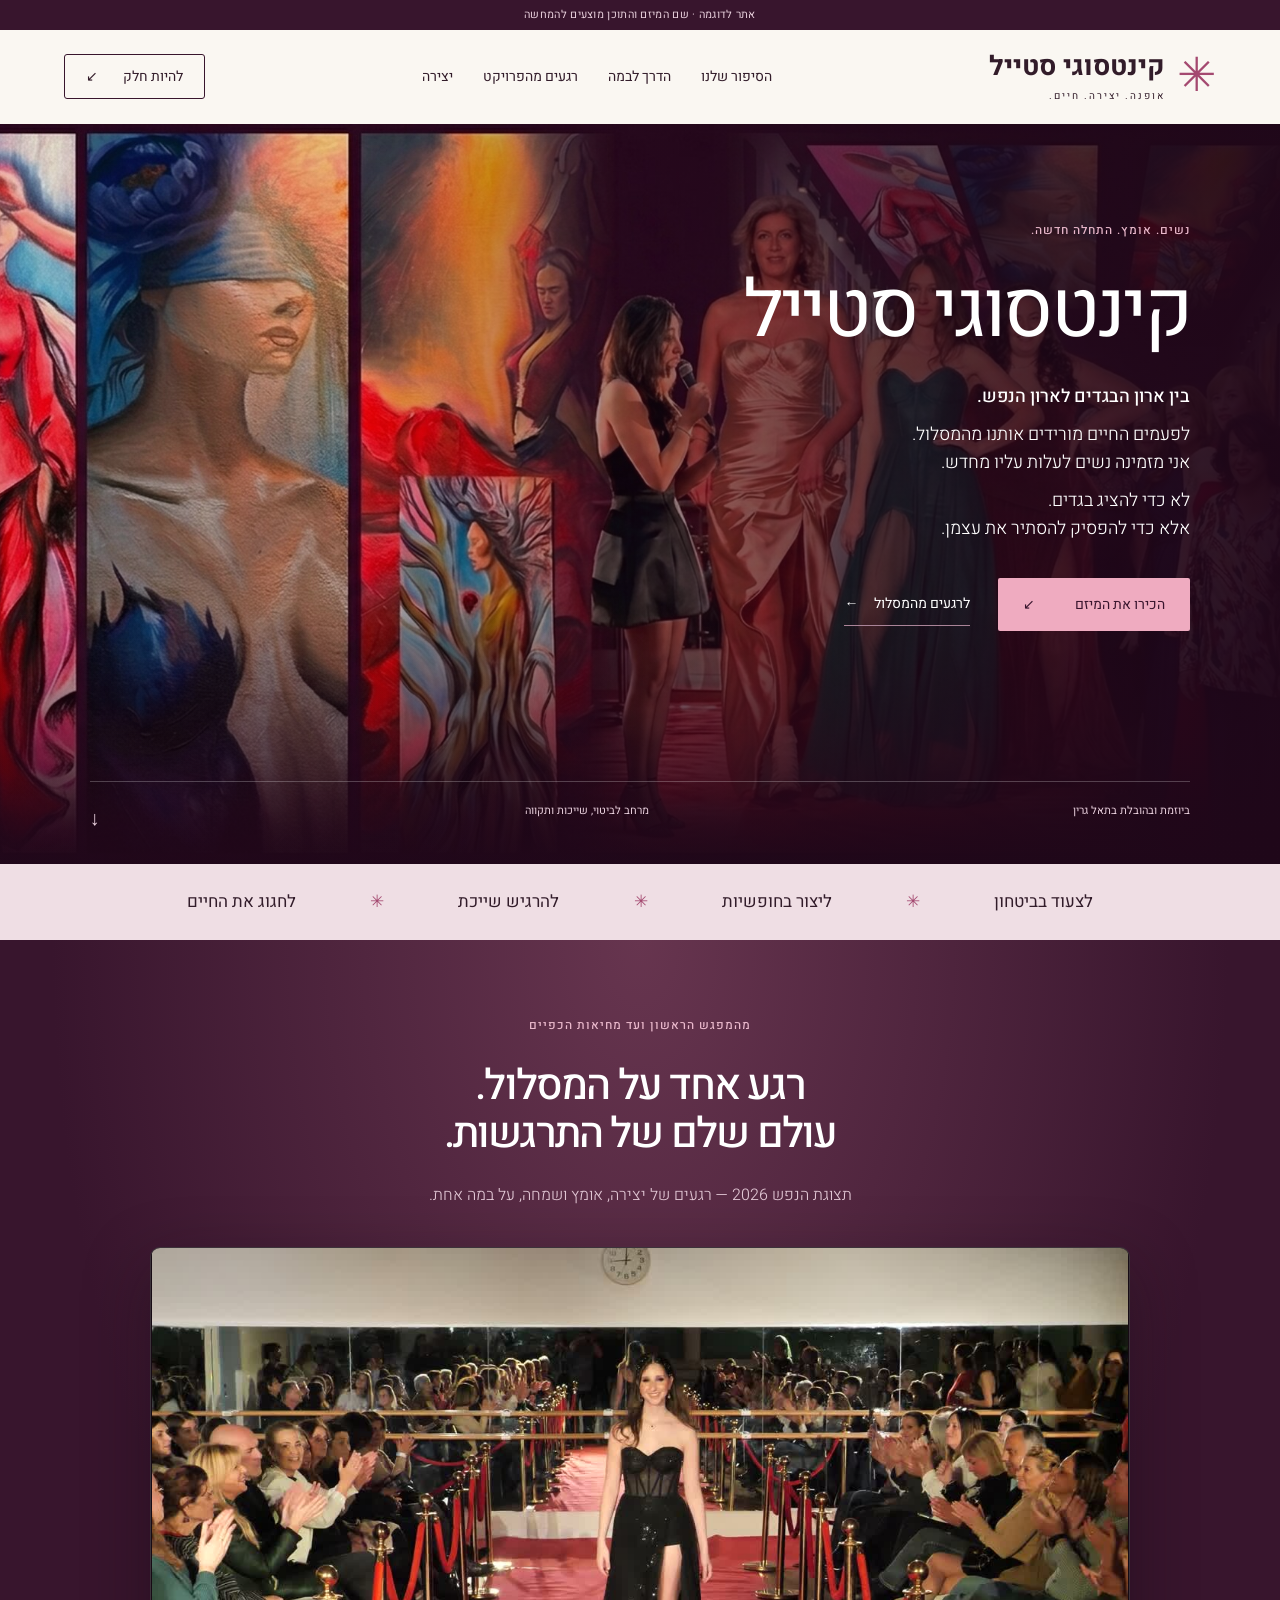
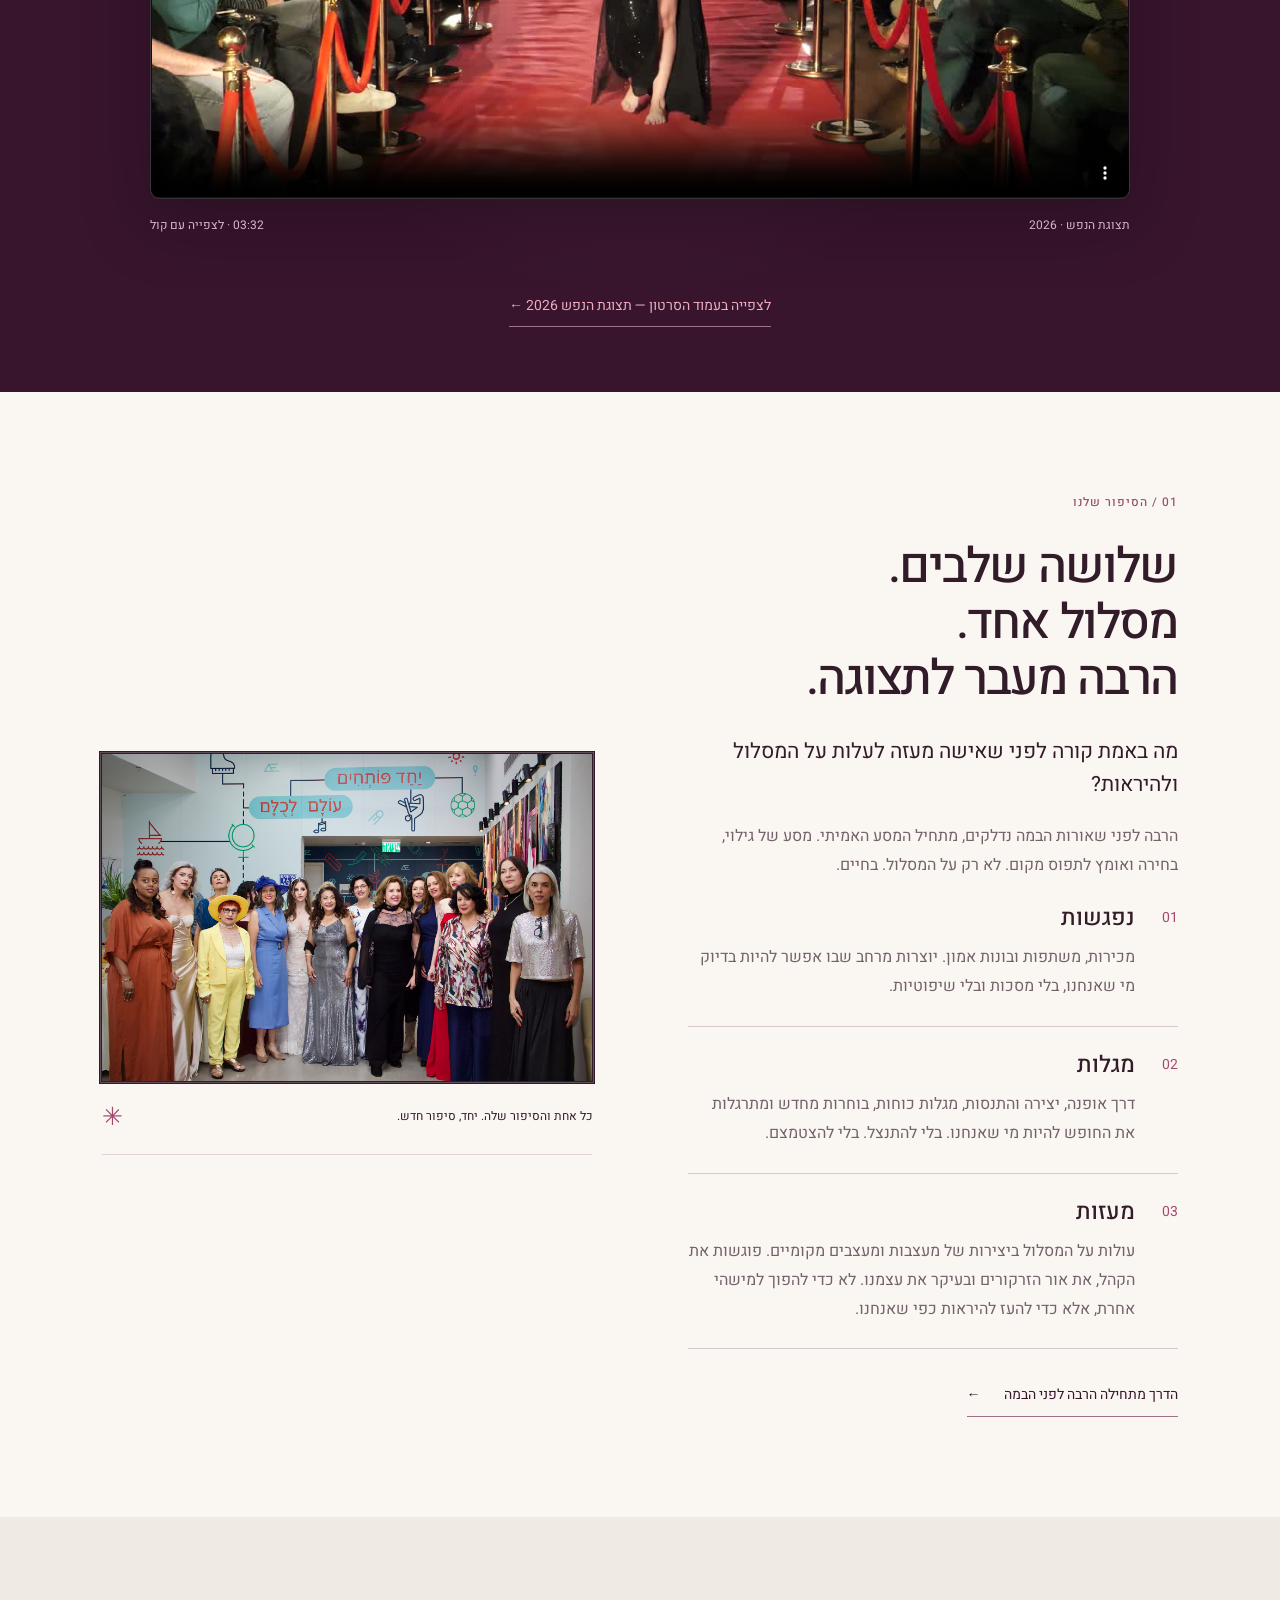
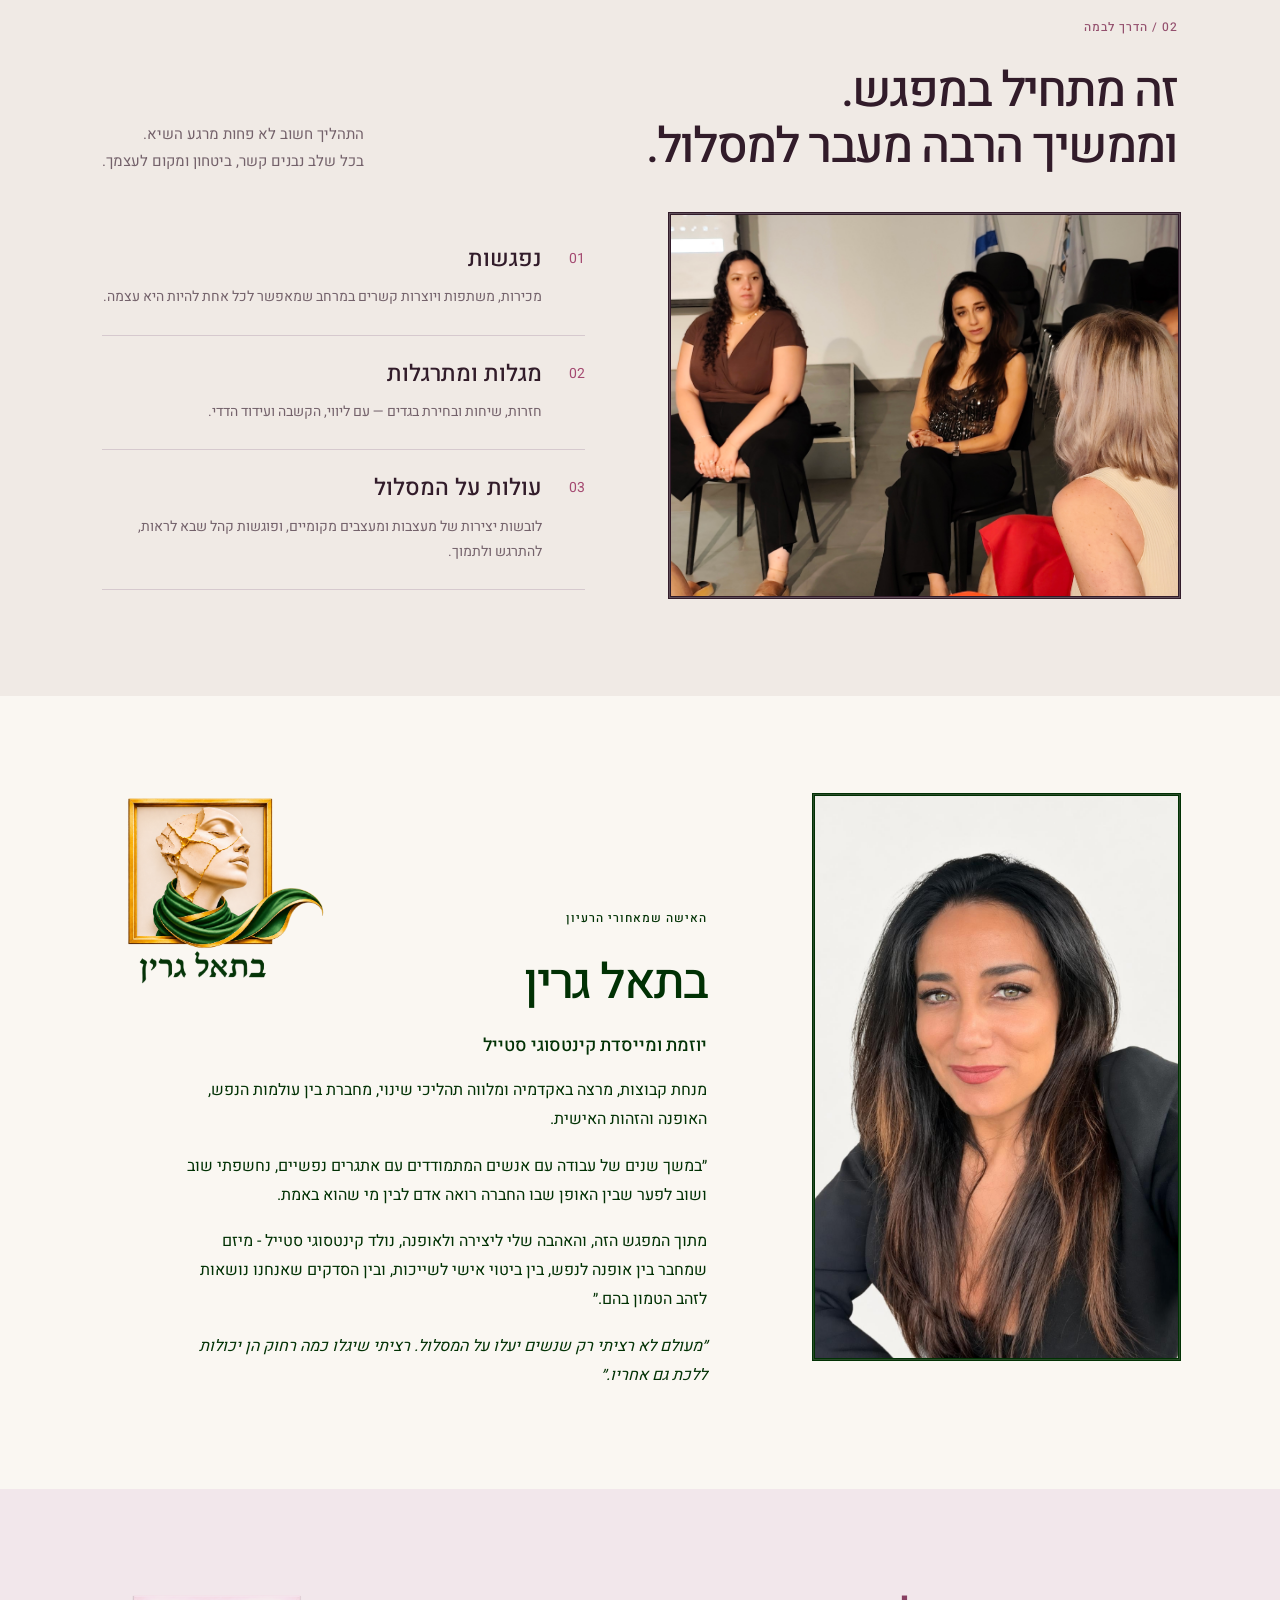
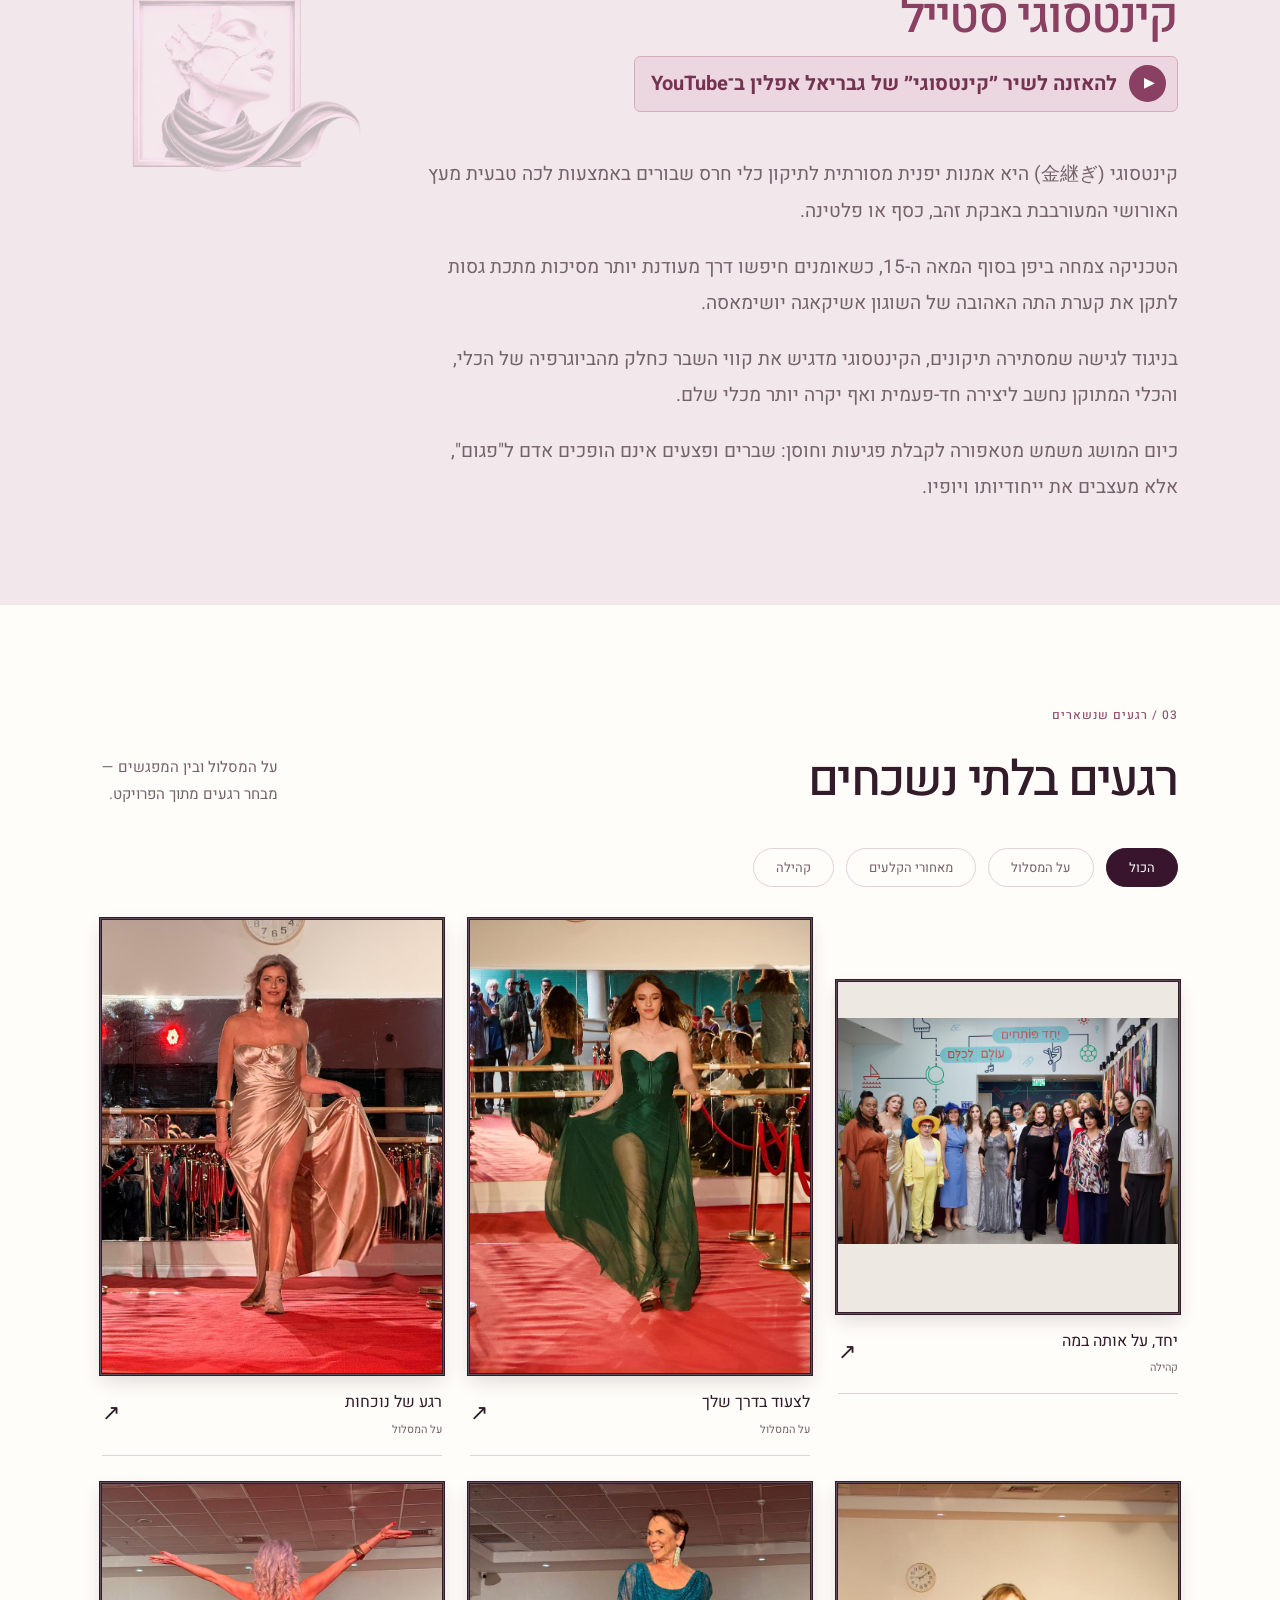
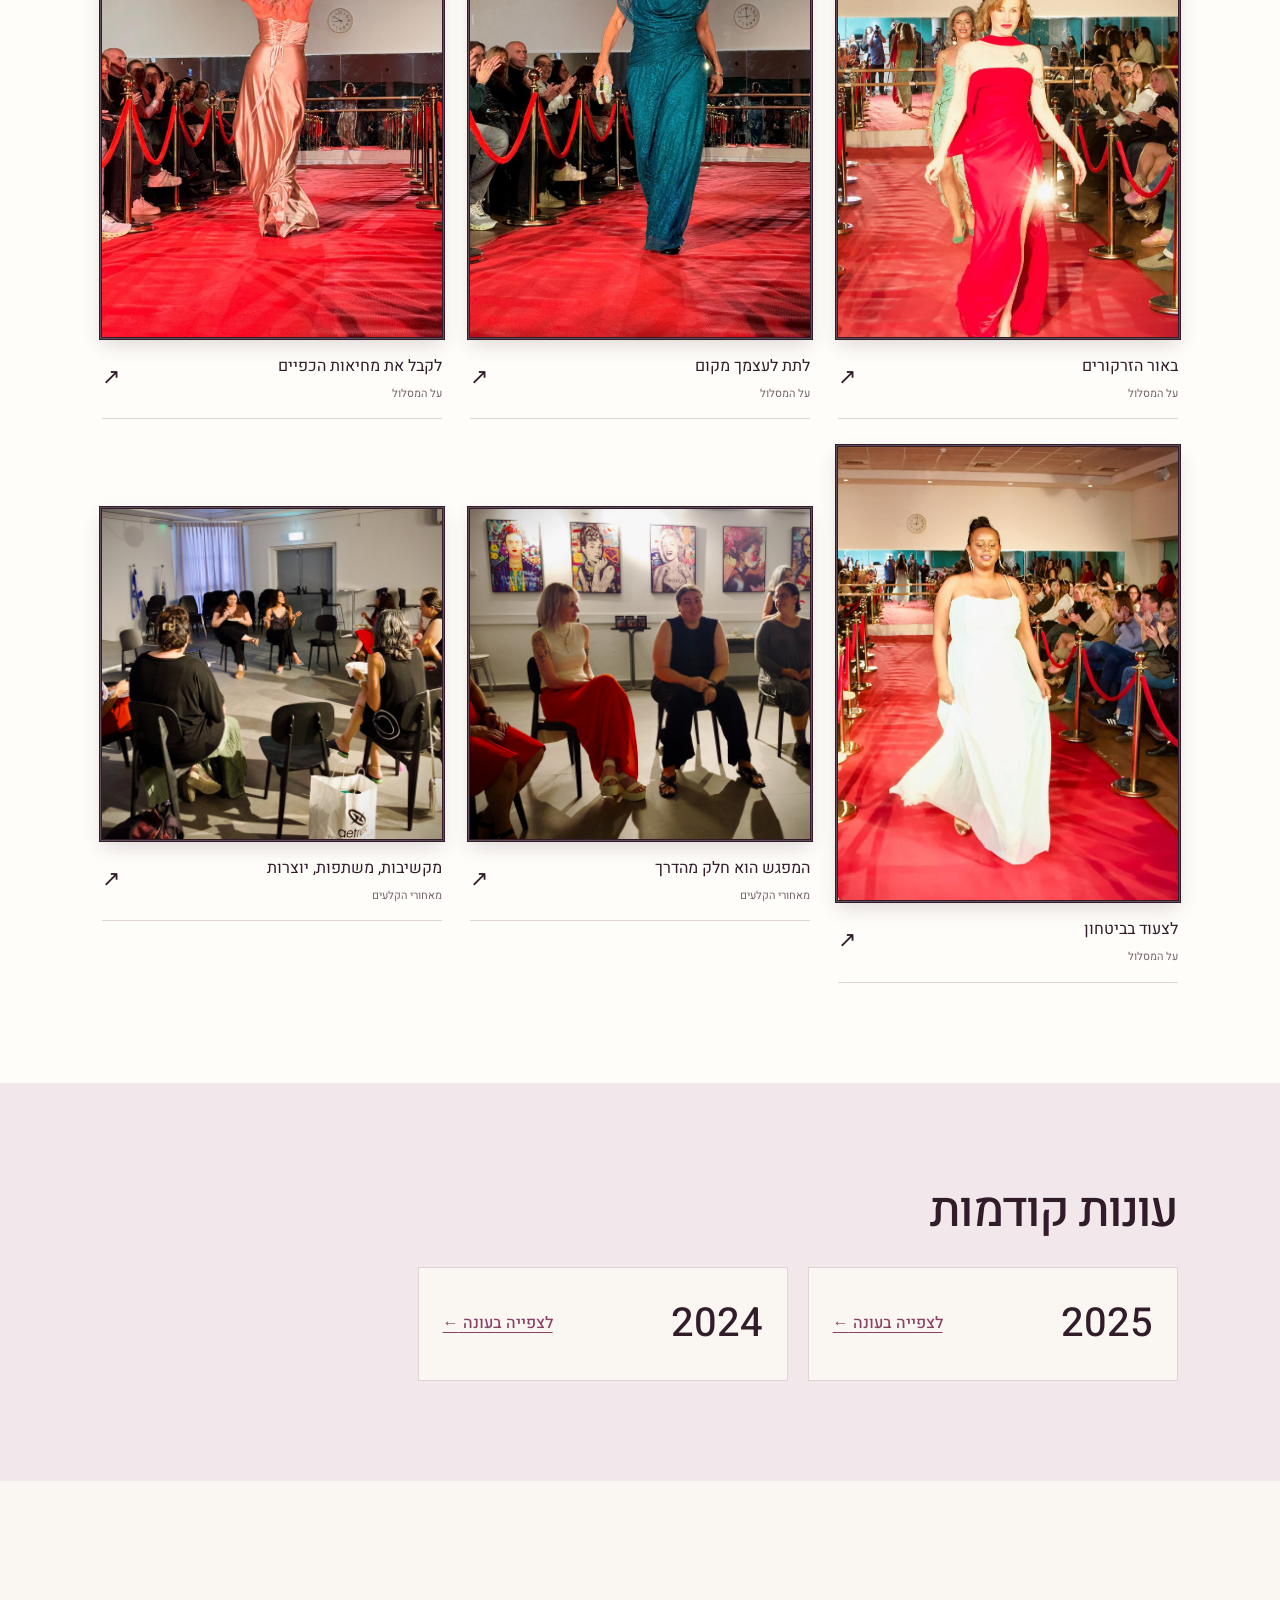
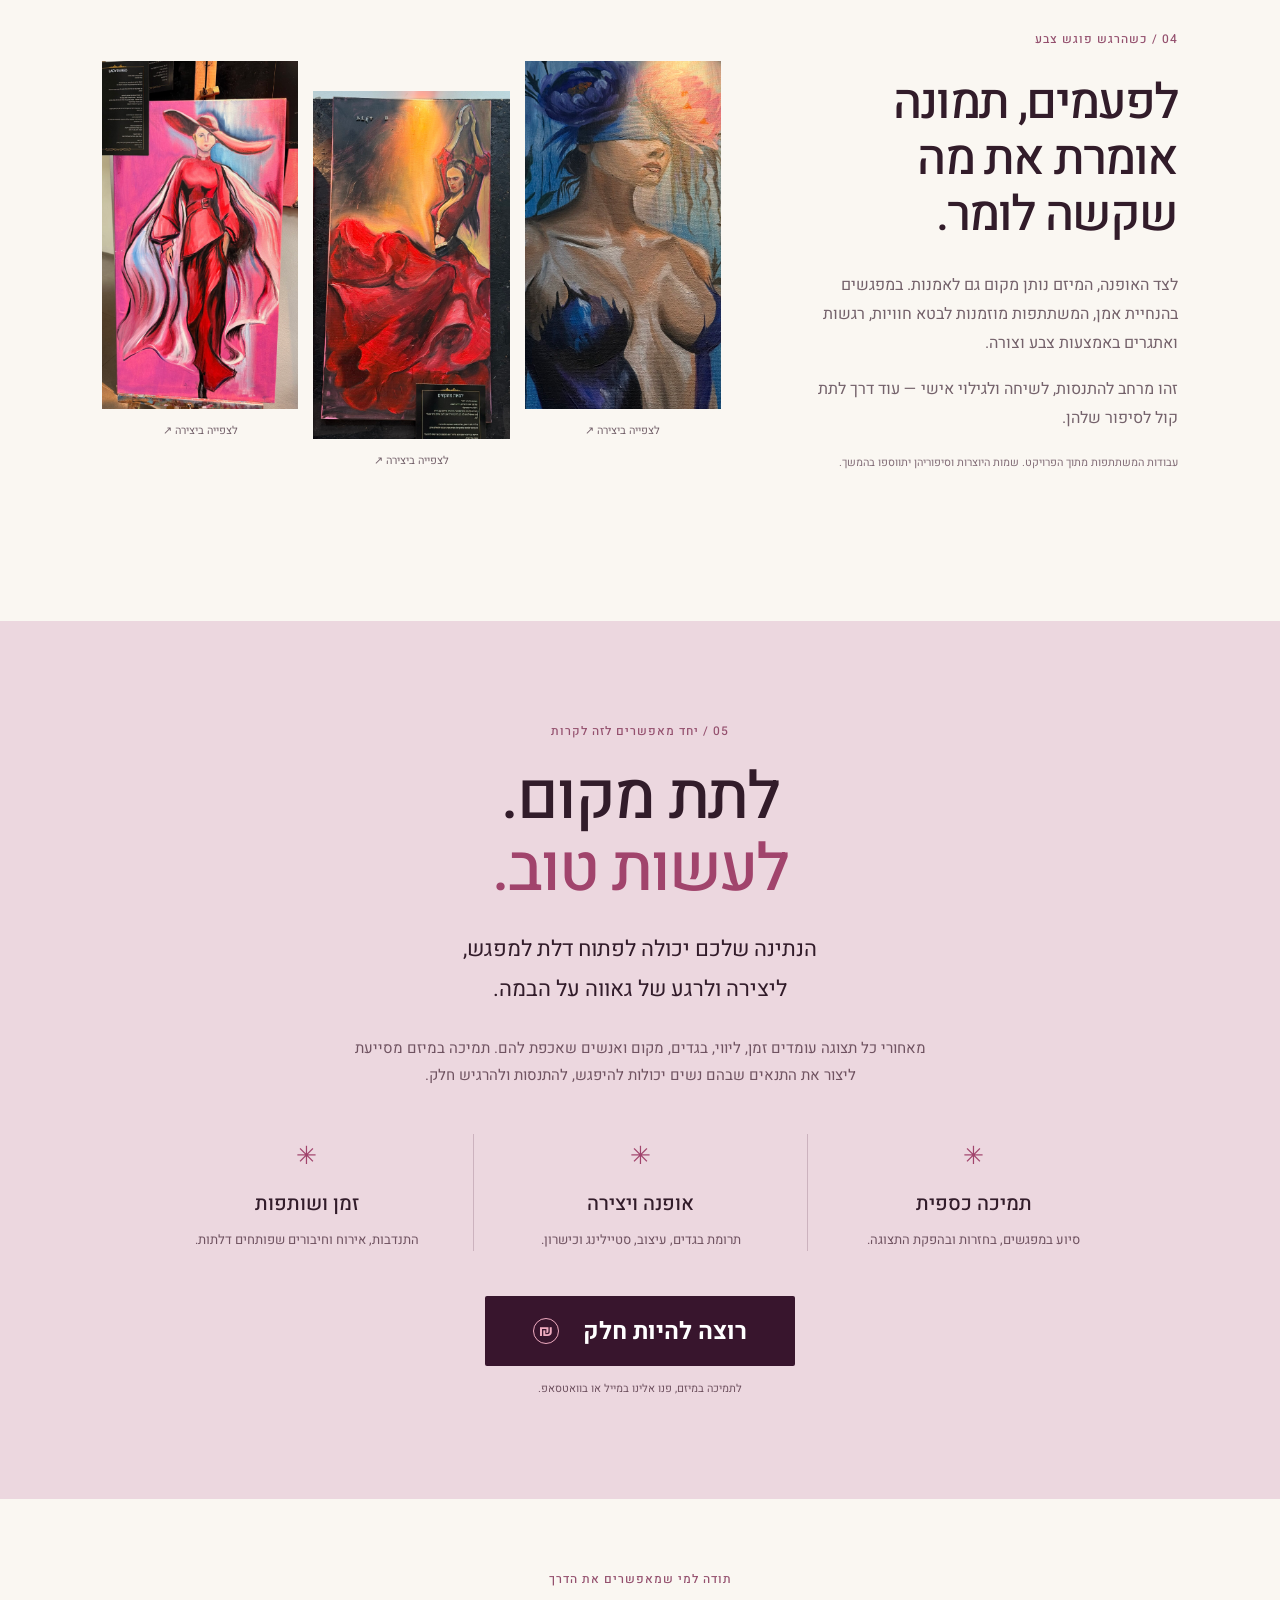
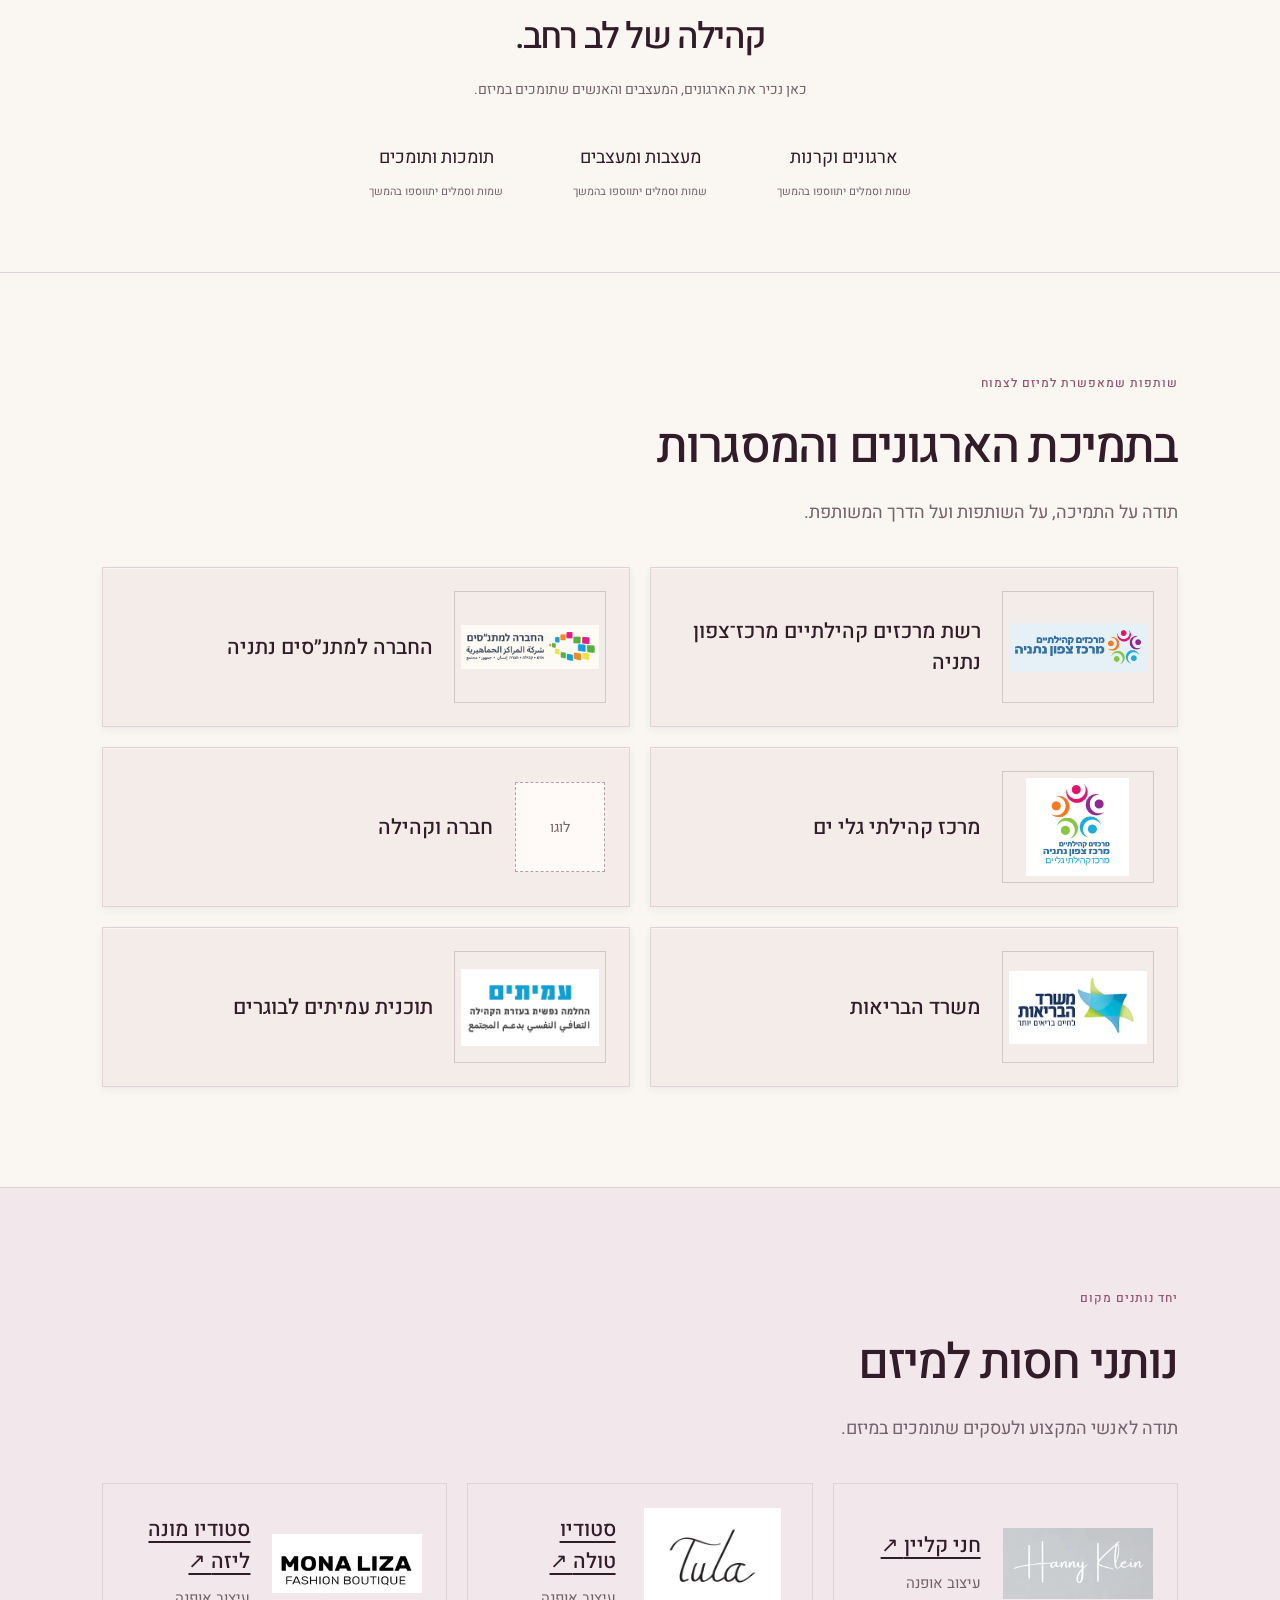
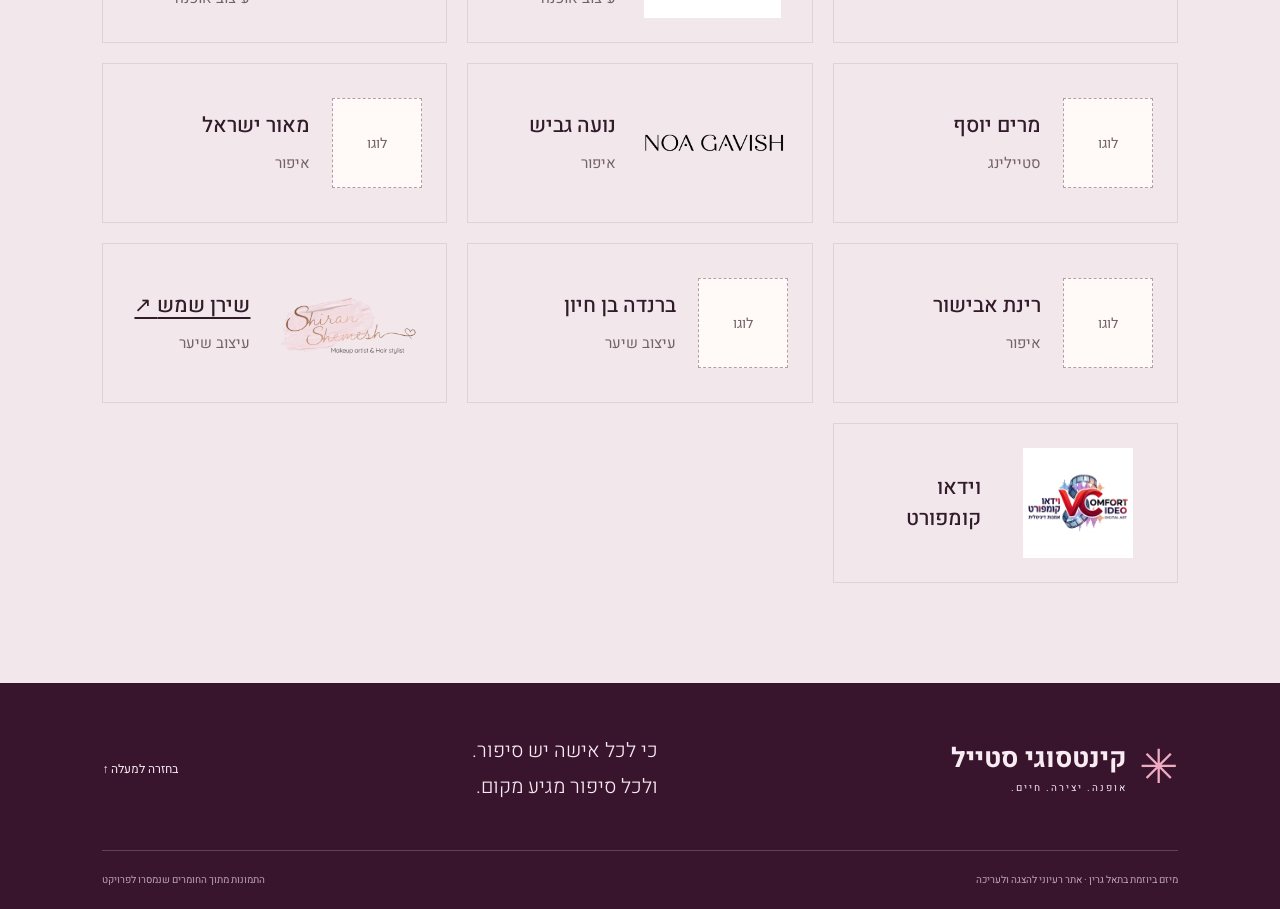
==== commit 1d79f266: "Publish unified organization card links with soft hover and shadow" ====
--- a/index.html
+++ b/index.html
@@ -1,6 +1,6 @@
-<!doctype html><html lang="he" dir="rtl"><head><meta charset="UTF-8"><meta name="viewport" content="width=device-width, initial-scale=1"><meta name="description" content="מקום לזרוח — מיזם אופנה, יצירה וקהילה לנשים המתמודדות עם אתגרים נפשיים, ביוזמת בתאל גרין."><title>קינטסוגי סטייל | מיזם האופנה של בתאל גרין</title><link rel="icon" href="./favicon.svg">  <script type="module" crossorigin src="./assets/index-organization-links.js"></script>
+<!doctype html><html lang="he" dir="rtl"><head><meta charset="UTF-8"><meta name="viewport" content="width=device-width, initial-scale=1"><meta name="description" content="מקום לזרוח — מיזם אופנה, יצירה וקהילה לנשים המתמודדות עם אתגרים נפשיים, ביוזמת בתאל גרין."><title>קינטסוגי סטייל | מיזם האופנה של בתאל גרין</title><link rel="icon" href="./favicon.svg">  <script type="module" crossorigin src="./assets/index-organization-card-buttons.js"></script>
   <link rel="stylesheet" crossorigin href="./assets/index-crop-face.css">
 <link rel="stylesheet" href="./assets/hero-single.css">
-<link rel="stylesheet" href="./assets/hero-batel-copy.css"><link rel="stylesheet" href="./assets/founder-portrait.css?v=5"><link rel="stylesheet" href="./assets/brand-mobile.css"><link rel="stylesheet" href="./assets/project-supporters.css"><link rel="stylesheet" href="./assets/supporter-logos.css"><link rel="stylesheet" href="./assets/sponsor-names.css"><link rel="stylesheet" href="./assets/video-comfort-logo.css"><link rel="stylesheet" href="./assets/hanny-klein.css"><link rel="stylesheet" href="./assets/founder-mark.css?v=2"><link rel="stylesheet" href="./assets/kintsugi-article.css?v=3"><link rel="stylesheet" href="./assets/support-contact.css"><link rel="stylesheet" href="./assets/support-coin.css"><link rel="stylesheet" href="./assets/past-seasons.css"><link rel="stylesheet" href="./assets/runway-gallery.css"><link rel="stylesheet" href="./assets/kintsugi-corner-logo.css"/><link rel="stylesheet" href="./assets/gallery-photo-frames.css"/><link rel="stylesheet" href="./assets/organization-links-soft.css"/></head><body><div id="root"><link rel="preload" as="image" href="./images/hero.jpg"/><link rel="preload" as="image" href="./images/batel-portrait-nov19.jpg"/><a class="skip" href="#main">דלגי לתוכן</a><div class="draft">אתר לדוגמה · שם המיזם והתוכן מוצעים להמחשה</div><header><a class="brand" href="#kintsugi"><span class="brand-mark">✳</span><span>קינטסוגי סטייל<small>אופנה. יצירה. חיים.</small></span></a><button class="menu-button" aria-label="פתיחת תפריט" aria-expanded="false">☰</button><nav class="" aria-label="ניווט ראשי"><a href="#story">הסיפור שלנו</a><a href="#journey">הדרך לבמה</a><a href="#gallery">רגעים מהפרויקט</a><a href="#art">יצירה</a></nav><a class="nav-cta" href="#support">להיות חלק <span>↙</span></a></header><main id="main"><section id="home" class="hero"><img class="hero-image" src="./images/hero.jpg" alt="קולאז׳ אופנה ואמנות מתוך החומרים של הפרויקט"/><div class="hero-shade"></div><div class="hero-copy"><p class="eyebrow light">נשים. אומץ. התחלה חדשה.</p><h1><span class="">קינטסוגי סטייל</span></h1><div class="hero-description"><p>בין ארון הבגדים לארון הנפש.</p><p>לפעמים החיים מורידים אותנו מהמסלול.
+<link rel="stylesheet" href="./assets/hero-batel-copy.css"><link rel="stylesheet" href="./assets/founder-portrait.css?v=5"><link rel="stylesheet" href="./assets/brand-mobile.css"><link rel="stylesheet" href="./assets/project-supporters.css"><link rel="stylesheet" href="./assets/supporter-logos.css"><link rel="stylesheet" href="./assets/sponsor-names.css"><link rel="stylesheet" href="./assets/video-comfort-logo.css"><link rel="stylesheet" href="./assets/hanny-klein.css"><link rel="stylesheet" href="./assets/founder-mark.css?v=2"><link rel="stylesheet" href="./assets/kintsugi-article.css?v=3"><link rel="stylesheet" href="./assets/support-contact.css"><link rel="stylesheet" href="./assets/support-coin.css"><link rel="stylesheet" href="./assets/past-seasons.css"><link rel="stylesheet" href="./assets/runway-gallery.css"><link rel="stylesheet" href="./assets/kintsugi-corner-logo.css"/><link rel="stylesheet" href="./assets/gallery-photo-frames.css"/><link rel="stylesheet" href="./assets/organization-links-soft.css"/><link rel="stylesheet" href="./assets/organization-card-buttons.css"/></head><body><div id="root"><link rel="preload" as="image" href="./images/hero.jpg"/><link rel="preload" as="image" href="./images/batel-portrait-nov19.jpg"/><a class="skip" href="#main">דלגי לתוכן</a><div class="draft">אתר לדוגמה · שם המיזם והתוכן מוצעים להמחשה</div><header><a class="brand" href="#kintsugi"><span class="brand-mark">✳</span><span>קינטסוגי סטייל<small>אופנה. יצירה. חיים.</small></span></a><button class="menu-button" aria-label="פתיחת תפריט" aria-expanded="false">☰</button><nav class="" aria-label="ניווט ראשי"><a href="#story">הסיפור שלנו</a><a href="#journey">הדרך לבמה</a><a href="#gallery">רגעים מהפרויקט</a><a href="#art">יצירה</a></nav><a class="nav-cta" href="#support">להיות חלק <span>↙</span></a></header><main id="main"><section id="home" class="hero"><img class="hero-image" src="./images/hero.jpg" alt="קולאז׳ אופנה ואמנות מתוך החומרים של הפרויקט"/><div class="hero-shade"></div><div class="hero-copy"><p class="eyebrow light">נשים. אומץ. התחלה חדשה.</p><h1><span class="">קינטסוגי סטייל</span></h1><div class="hero-description"><p>בין ארון הבגדים לארון הנפש.</p><p>לפעמים החיים מורידים אותנו מהמסלול.
 אני מזמינה נשים לעלות עליו מחדש.</p><p>לא כדי להציג בגדים.
-אלא כדי להפסיק להסתיר את עצמן.</p></div><div class="hero-actions"><a class="button rose" href="#story">הכירו את המיזם <span>↙</span></a><a class="text-link" href="#gallery">לרגעים מהמסלול <span>←</span></a></div></div><div class="hero-bottom"><span>ביוזמת ובהובלת <!-- -->בתאל גרין</span><span>מרחב לביטוי, שייכות ותקווה</span><a href="#story" aria-label="המשיכו לסיפור שלנו">↓</a></div></section><div class="ribbon"><span>לצעוד בביטחון</span><i>✳</i><span>ליצור בחופשיות</span><i>✳</i><span>להרגיש שייכת</span><i>✳</i><span>לחגוג את החיים</span></div><section id="film" class="film film-ready" aria-labelledby="film-title"><div class="film-inner"><p class="eyebrow light">מהמפגש הראשון ועד מחיאות הכפיים</p><h2 id="film-title">רגע אחד על המסלול.<br/>עולם שלם של התרגשות.</h2><p class="film-intro">תצוגת הנפש 2026 — רגעים של יצירה, אומץ ושמחה, על במה אחת.</p><figure class="film-player"><video src="./video/tatzugat-hanefesh-2026.mp4" poster="./images/film-poster.jpg" controls="" playsInline="" preload="none" aria-label="תצוגת הנפש 2026 — סרטון המיזם">הדפדפן שלך אינו תומך בניגון וידאו. <a href="./video/tatzugat-hanefesh-2026.mp4">לפתיחת הסרטון</a></video><figcaption><span>תצוגת הנפש · 2026</span><span>03:32 · לצפייה עם קול</span></figcaption></figure><p style="margin-top:24px;text-align:center"><a class="underline-link" style="color:#efabc0" href="/video/tatzugat-hanefesh-2026/">לצפייה בעמוד הסרטון — תצוגת הנפש 2026 ←</a></p></div></section><section id="story" class="section story"><div><p class="eyebrow">01 / הסיפור שלנו</p><h2>שלושה שלבים.<br/>מסלול אחד.<br/>הרבה מעבר לתצוגה.</h2><p class="lead">מה באמת קורה לפני שאישה מעזה לעלות על המסלול ולהיראות?</p><p>הרבה לפני שאורות הבמה נדלקים, מתחיל המסע האמיתי. מסע של גילוי, בחירה ואומץ לתפוס מקום. לא רק על המסלול. בחיים.</p><div class="steps"><article><span class="step-number">0<!-- -->1</span><div><h3>נפגשות</h3><p>מכירות, משתפות ובונות אמון. יוצרות מרחב שבו אפשר להיות בדיוק מי שאנחנו, בלי מסכות ובלי שיפוטיות.</p></div></article><article><span class="step-number">0<!-- -->2</span><div><h3>מגלות</h3><p>דרך אופנה, יצירה והתנסות, מגלות כוחות, בוחרות מחדש ומתרגלות את החופש להיות מי שאנחנו. בלי להתנצל. בלי להצטמצם.</p></div></article><article><span class="step-number">0<!-- -->3</span><div><h3>מעזות</h3><p>עולות על המסלול ביצירות של מעצבות ומעצבים מקומיים. פוגשות את הקהל, את אור הזרקורים ובעיקר את עצמנו. לא כדי להפוך למישהי אחרת, אלא כדי להעז להיראות כפי שאנחנו.</p></div></article></div><a class="underline-link" href="#journey">הדרך מתחילה הרבה לפני הבמה <span>←</span></a></div><figure class="story-photo"><img src="./images/group.jpg" alt="צילום קבוצתי מתוך אירוע הפרויקט" loading="lazy"/><figcaption><span>כל אחת והסיפור שלה. יחד, סיפור חדש.</span><span>✳</span></figcaption></figure></section><section id="journey" class="journey section"><div class="section-heading"><div><p class="eyebrow">02 / הדרך לבמה</p><h2>זה מתחיל במפגש.<br/>וממשיך הרבה מעבר למסלול.</h2></div><p>התהליך חשוב לא פחות מרגע השיא.<br/>בכל שלב נבנים קשר, ביטחון ומקום לעצמך.</p></div><div class="journey-layout"><img src="./images/meeting-batel-listening.jpg" alt="בתאל מקשיבה במפגש קבוצתי" loading="lazy"/><div class="steps"><article><span class="step-number">0<!-- -->1</span><div><h3>נפגשות</h3><p>מכירות, משתפות ויוצרות קשרים במרחב שמאפשר לכל אחת להיות היא עצמה.</p></div></article><article><span class="step-number">0<!-- -->2</span><div><h3>מגלות ומתרגלות</h3><p>חזרות, שיחות ובחירת בגדים — עם ליווי, הקשבה ועידוד הדדי.</p></div></article><article><span class="step-number">0<!-- -->3</span><div><h3>עולות על המסלול</h3><p>לובשות יצירות של מעצבות ומעצבים מקומיים, ופוגשות קהל שבא לראות, להתרגש ולתמוך.</p></div></article></div></div></section><section id="founder" class="founder section"><img class="founder-mark" src="./images/batel-founder-green-transparent.png" width="1373" height="1145" alt="" loading="lazy"/><div class="founder-portrait"><img src="./images/batel-portrait-nov19.jpg" alt="בתאל גרין"/></div><div class="founder-copy"><p class="eyebrow">האישה שמאחורי הרעיון</p><h2>בתאל גרין</h2><h3>יוזמת ומייסדת קינטסוגי סטייל</h3><p>מנחת קבוצות, מרצה באקדמיה ומלווה תהליכי שינוי, מחברת בין עולמות הנפש, האופנה והזהות האישית.</p><p>״במשך שנים של עבודה עם אנשים המתמודדים עם אתגרים נפשיים, נחשפתי שוב ושוב לפער שבין האופן שבו החברה רואה אדם לבין מי שהוא באמת.</p><p>מתוך המפגש הזה, והאהבה שלי ליצירה ולאופנה, נולד קינטסוגי סטייל - מיזם שמחבר בין אופנה לנפש, בין ביטוי אישי לשייכות, ובין הסדקים שאנחנו נושאות לזהב הטמון בהם.״</p><p><em>״מעולם לא רציתי רק שנשים יעלו על המסלול. רציתי שיגלו כמה רחוק הן יכולות ללכת גם אחריו.״</em></p></div></section><section id="kintsugi" class="section kintsugi-section" aria-labelledby="kintsugi-title"><article class="kintsugi-article"><div class="kintsugi-emblem" aria-hidden="true"><img src="./images/batel-founder-green-transparent.png" width="1373" height="1145" alt="" loading="lazy"/></div><h2 id="kintsugi-title">קינטסוגי סטייל</h2><a class="kintsugi-music-link" href="https://www.youtube.com/watch?v=edK_j7w3_5E" aria-haspopup="dialog" aria-controls="kintsugi-player"><span class="kintsugi-music-icon" aria-hidden="true">▶</span><span>להאזנה לשיר ״קינטסוגי״ של גבריאל אפלין ב־<bdi dir="ltr" lang="en">YouTube</bdi></span></a><dialog id="kintsugi-player" class="song-dialog" aria-labelledby="kintsugi-player-title"><div class="song-content"><div class="song-header"><div><h2 id="kintsugi-player-title" class="song-title">קינטסוגי</h2><p>גבריאל אפלין</p></div><button class="song-close" type="button" aria-label="סגירה" autofocus="">×</button></div><div class="song-player"></div><div class="song-about"><h3>על השיר</h3><p>השיר מחבר בין אמנות הקינטסוגי לבין החלמה אחרי משבר. דרך הדימוי של כלי שתוקן בזהב, גבריאל אפלין מתארת איך אפשר לקבל את מה שעברנו ולראות בצלקות חלק מהסיפור שלנו.</p></div><a class="song-fallback" href="https://www.youtube.com/watch?v=edK_j7w3_5E" target="_blank" rel="noopener noreferrer">לפתיחה ב־<bdi dir="ltr" lang="en">YouTube</bdi></a></div></dialog><div class="kintsugi-copy"><p>קינטסוגי (金継ぎ) היא אמנות יפנית מסורתית לתיקון כלי חרס שבורים באמצעות לכה טבעית מעץ האורושי המעורבבת באבקת זהב, כסף או פלטינה.</p><p>הטכניקה צמחה ביפן בסוף המאה ה-15, כשאומנים חיפשו דרך מעודנת יותר מסיכות מתכת גסות לתקן את קערת התה האהובה של השוגון אשיקאגה יושימאסה.</p><p>בניגוד לגישה שמסתירה תיקונים, הקינטסוגי מדגיש את קווי השבר כחלק מהביוגרפיה של הכלי, והכלי המתוקן נחשב ליצירה חד-פעמית ואף יקרה יותר מכלי שלם.</p><p>כיום המושג משמש מטאפורה לקבלת פגיעות וחוסן: שברים ופצעים אינם הופכים אדם ל"פגום", אלא מעצבים את ייחודיותו ויופיו.</p></div></article></section><section id="gallery" class="section gallery"><div class="section-heading"><div><p class="eyebrow">03 / רגעים שנשארים</p><h2>רגעים בלתי נשכחים</h2></div><p>על המסלול ובין המפגשים —<br/>מבחר רגעים מתוך הפרויקט.</p></div><div class="filters" aria-label="סינון תמונות"><button aria-pressed="true" class="active">הכול</button><button aria-pressed="false" class="">על המסלול</button><button aria-pressed="false" class="">מאחורי הקלעים</button><button aria-pressed="false" class="">קהילה</button></div><div class="gallery-grid"><button class="gallery-item item-0"><img src="./images/group.jpg" alt="יחד, על אותה במה" loading="lazy"/><span><span>יחד, על אותה במה<small>קהילה</small></span><b aria-hidden="true">↗</b></span></button><button class="gallery-item item-1"><img src="./images/runway-2026-green.jpg" alt="לצעוד בדרך שלך" loading="lazy"/><span><span>לצעוד בדרך שלך<small>על המסלול</small></span><b aria-hidden="true">↗</b></span></button><button class="gallery-item item-2"><img src="./images/runway-2026-rose.jpg" alt="רגע של נוכחות" loading="lazy"/><span><span>רגע של נוכחות<small>על המסלול</small></span><b aria-hidden="true">↗</b></span></button><button class="gallery-item item-3"><img src="./images/runway-2026-red.jpg" alt="באור הזרקורים" loading="lazy"/><span><span>באור הזרקורים<small>על המסלול</small></span><b aria-hidden="true">↗</b></span></button><button class="gallery-item item-4"><img src="./images/runway-2026-blue.jpg" alt="לתת לעצמך מקום" loading="lazy"/><span><span>לתת לעצמך מקום<small>על המסלול</small></span><b aria-hidden="true">↗</b></span></button><button class="gallery-item item-5"><img src="./images/runway-2026-rose-back.jpg" alt="לקבל את מחיאות הכפיים" loading="lazy"/><span><span>לקבל את מחיאות הכפיים<small>על המסלול</small></span><b aria-hidden="true">↗</b></span></button><button class="gallery-item item-6"><img src="./images/runway-2026-white.jpg" alt="לצעוד בביטחון" loading="lazy"/><span><span>לצעוד בביטחון<small>על המסלול</small></span><b aria-hidden="true">↗</b></span></button><button class="gallery-item item-7"><img src="./images/meeting.jpg" alt="המפגש הוא חלק מהדרך" loading="lazy"/><span><span>המפגש הוא חלק מהדרך<small>מאחורי הקלעים</small></span><b aria-hidden="true">↗</b></span></button><button class="gallery-item item-8"><img src="./images/community.jpg" alt="מקשיבות, משתפות, יוצרות" loading="lazy"/><span><span>מקשיבות, משתפות, יוצרות<small>מאחורי הקלעים</small></span><b aria-hidden="true">↗</b></span></button></div></section><section id="past-seasons" class="section past-seasons" aria-labelledby="past-seasons-title"><h2 id="past-seasons-title">עונות קודמות</h2><div class="season-cards"><a class="season-card" href="./seasons/2025/"><strong>2025</strong><span class="season-card-action">לצפייה בעונה <span aria-hidden="true">←</span></span></a><a class="season-card" href="./seasons/2024/"><strong>2024</strong><span class="season-card-action">לצפייה בעונה <span aria-hidden="true">←</span></span></a></div></section><section id="art" class="section art"><div><p class="eyebrow">04 / כשהרגש פוגש צבע</p><h2>לפעמים, תמונה<br/>אומרת את מה<br/>שקשה לומר.</h2><p>לצד האופנה, המיזם נותן מקום גם לאמנות. במפגשים בהנחיית אמן, המשתתפות מוזמנות לבטא חוויות, רגשות ואתגרים באמצעות צבע וצורה.</p><p>זהו מרחב להתנסות, לשיחה ולגילוי אישי — עוד דרך לתת קול לסיפור שלהן.</p><small class="editor-note">עבודות המשתתפות מתוך הפרויקט. שמות היוצרות וסיפוריהן יתווספו בהמשך.</small></div><div class="art-pictures"><button aria-label="פתיחת יצירה בגוני כחול"><img src="./images/artwork-1.jpg" alt="יצירה בגוני כחול" loading="lazy"/><span>לצפייה ביצירה ↗</span></button><button aria-label="פתיחת יצירה בגוני אדום וזהב"><img src="./images/artwork-2.jpg" alt="יצירה בגוני אדום וזהב" loading="lazy"/><span>לצפייה ביצירה ↗</span></button><button aria-label="פתיחת יצירה בגוני ורוד ואדום"><img src="./images/artwork-3.jpg" alt="יצירה בגוני ורוד ואדום" loading="lazy"/><span>לצפייה ביצירה ↗</span></button></div></section><section id="support" class="support section"><p class="eyebrow">05 / יחד מאפשרים לזה לקרות</p><h2>לתת מקום.<br/><em>לעשות טוב.</em></h2><p class="lead">הנתינה שלכם יכולה לפתוח דלת למפגש,<br/>ליצירה ולרגע של גאווה על הבמה.</p><p class="support-intro">מאחורי כל תצוגה עומדים זמן, ליווי, בגדים, מקום ואנשים שאכפת להם. תמיכה במיזם מסייעת ליצור את התנאים שבהם נשים יכולות להיפגש, להתנסות ולהרגיש חלק.</p><div class="support-options"><article><span>✳</span><h3>תמיכה כספית</h3><p>סיוע במפגשים, בחזרות ובהפקת התצוגה.</p></article><article><span>✳</span><h3>אופנה ויצירה</h3><p>תרומת בגדים, עיצוב, סטיילינג וכישרון.</p></article><article><span>✳</span><h3>זמן ושותפות</h3><p>התנדבות, אירוח וחיבורים שפותחים דלתות.</p></article></div><button type="button" class="button plum support-open">רוצה להיות חלק <span class="support-coin" aria-hidden="true">₪</span></button><p class="support-note">לתמיכה במיזם, פנו אלינו במייל או בוואטסאפ.</p></section><section class="partners section"><p class="eyebrow">תודה למי שמאפשרים את הדרך</p><h2>קהילה של לב רחב.</h2><p>כאן נכיר את הארגונים, המעצבים והאנשים שתומכים במיזם.</p><div class="partner-list"><div><span>ארגונים וקרנות</span><small>שמות וסמלים יתווספו בהמשך</small></div><div><span>מעצבות ומעצבים</span><small>שמות וסמלים יתווספו בהמשך</small></div><div><span>תומכות ותומכים</span><small>שמות וסמלים יתווספו בהמשך</small></div></div></section><section id="support-organizations" class="section organization-support" aria-labelledby="organization-support-title"><p class="eyebrow">שותפות שמאפשרת למיזם לצמוח</p><h2 id="organization-support-title">בתמיכת הארגונים והמסגרות</h2><p class="organizations-intro">תודה על התמיכה, על השותפות ועל הדרך המשותפת.</p><div class="organization-grid"><article class="organization-card"><a class="organization-logo has-logo" href="https://www.cnnc.org.il/index.php" target="_blank" rel="noopener noreferrer" aria-label="לאתר של רשת מרכזים קהילתיים מרכז־צפון נתניה — נפתח בלשונית חדשה"><img src="./images/supporters/community-north.png" alt="לוגו של רשת מרכזים קהילתיים מרכז־צפון נתניה" loading="lazy"/></a><h3><a class="organization-name-link" href="https://www.cnnc.org.il/index.php" target="_blank" rel="noopener noreferrer">רשת מרכזים קהילתיים מרכז־צפון נתניה</a></h3></article><article class="organization-card"><a class="organization-logo has-logo" href="https://www.matnasim.org.il/" target="_blank" rel="noopener noreferrer" aria-label="לאתר של החברה למתנ״סים נתניה — נפתח בלשונית חדשה"><img src="./images/supporters/community-centers.png" alt="לוגו של החברה למתנ״סים נתניה" loading="lazy"/></a><h3><a class="organization-name-link" href="https://www.matnasim.org.il/" target="_blank" rel="noopener noreferrer">החברה למתנ״סים נתניה</a></h3></article><article class="organization-card"><a class="organization-logo has-logo" href="https://www.cnnc.org.il/page.php?bc=AC1&amp;id=18&amp;m=552&amp;type=matClass" target="_blank" rel="noopener noreferrer" aria-label="לאתר של מרכז קהילתי גלי ים — נפתח בלשונית חדשה"><img src="./images/supporters/galei-yam.png" alt="לוגו של מרכז קהילתי גלי ים" loading="lazy"/></a><h3><a class="organization-name-link" href="https://www.cnnc.org.il/page.php?bc=AC1&amp;id=18&amp;m=552&amp;type=matClass" target="_blank" rel="noopener noreferrer">מרכז קהילתי גלי ים</a></h3></article><article class="organization-card"><div class="organization-logo" aria-label="מקום ללוגו של חברה וקהילה">לוגו</div><h3>חברה וקהילה</h3></article><article class="organization-card"><a class="organization-logo has-logo" href="https://www.gov.il/he/departments/ministry_of_health" target="_blank" rel="noopener noreferrer" aria-label="לאתר של משרד הבריאות — נפתח בלשונית חדשה"><img src="./images/supporters/health-ministry.png" alt="לוגו של משרד הבריאות" loading="lazy"/></a><h3><a class="organization-name-link" href="https://www.gov.il/he/departments/ministry_of_health" target="_blank" rel="noopener noreferrer">משרד הבריאות</a></h3></article><article class="organization-card"><a class="organization-logo has-logo" href="https://www.amitim.org.il/bogrimcopy" target="_blank" rel="noopener noreferrer" aria-label="לאתר של תוכנית עמיתים לבוגרים — נפתח בלשונית חדשה"><img src="./images/supporters/amitim.png" alt="לוגו של תוכנית עמיתים לבוגרים" loading="lazy"/></a><h3><a class="organization-name-link" href="https://www.amitim.org.il/bogrimcopy" target="_blank" rel="noopener noreferrer">תוכנית עמיתים לבוגרים</a></h3></article></div></section><section id="project-sponsors" class="section project-sponsors" aria-labelledby="sponsors-title"><p class="eyebrow">יחד נותנים מקום</p><h2 id="sponsors-title">נותני חסות למיזם</h2><p class="organizations-intro">תודה לאנשי המקצוע ולעסקים שתומכים במיזם.</p><div class="sponsor-grid"><article class="organization-card"><div class="organization-logo has-logo"><a class="sponsor-logo-link" href="https://www.hannyklein.co.il/" target="_blank" rel="noopener noreferrer" aria-label="לאתר של חני קליין — נפתח בלשונית חדשה"><img src="/images/supporters/hanny-klein.png" alt="לוגו של חני קליין" loading="lazy"/></a></div><div><h3><a class="sponsor-site-link" href="https://www.hannyklein.co.il/" target="_blank" rel="noopener noreferrer">חני קליין<!-- --> ↗</a></h3><p>עיצוב אופנה</p></div></article><article class="organization-card"><div class="organization-logo has-logo"><a class="sponsor-logo-link" href="https://tula-tula.com/" target="_blank" rel="noopener noreferrer" aria-label="לאתר של סטודיו טולה — נפתח בלשונית חדשה"><img src="/images/supporters/tula.png" alt="לוגו של סטודיו טולה" loading="lazy"/></a></div><div><h3><a class="sponsor-site-link" href="https://tula-tula.com/" target="_blank" rel="noopener noreferrer">סטודיו טולה<!-- --> ↗</a></h3><p>עיצוב אופנה</p></div></article><article class="organization-card"><div class="organization-logo has-logo"><a class="sponsor-logo-link" href="https://monalizafashion.co.il/" target="_blank" rel="noopener noreferrer" aria-label="לאתר של סטודיו מונה ליזה — נפתח בלשונית חדשה"><img src="/images/supporters/mona-liza.png" alt="לוגו של סטודיו מונה ליזה" loading="lazy"/></a></div><div><h3><a class="sponsor-site-link" href="https://monalizafashion.co.il/" target="_blank" rel="noopener noreferrer">סטודיו מונה ליזה<!-- --> ↗</a></h3><p>עיצוב אופנה</p></div></article><article class="organization-card"><div class="organization-logo" aria-label="מקום ללוגו של מרים יוסף">לוגו</div><div><h3>מרים יוסף</h3><p>סטיילינג</p></div></article><article class="organization-card"><div class="organization-logo has-logo"><img src="/images/supporters/noa-gavish.png" alt="לוגו של נועה גביש" loading="lazy"/></div><div><h3>נועה גביש</h3><p>איפור</p></div></article><article class="organization-card"><div class="organization-logo" aria-label="מקום ללוגו של מאור ישראל">לוגו</div><div><h3>מאור ישראל</h3><p>איפור</p></div></article><article class="organization-card"><div class="organization-logo" aria-label="מקום ללוגו של רינת אבישור">לוגו</div><div><h3>רינת אבישור</h3><p>איפור</p></div></article><article class="organization-card"><div class="organization-logo" aria-label="מקום ללוגו של ברנדה בן חיון">לוגו</div><div><h3>ברנדה בן חיון</h3><p>עיצוב שיער</p></div></article><article class="organization-card"><div class="organization-logo has-logo"><a class="sponsor-logo-link" href="https://www.shiranshemesh.net/" target="_blank" rel="noopener noreferrer" aria-label="לאתר של שירן שמש — נפתח בלשונית חדשה"><img src="/images/supporters/shiran-shemesh.png" alt="לוגו של שירן שמש" loading="lazy"/></a></div><div><h3><a class="sponsor-site-link" href="https://www.shiranshemesh.net/" target="_blank" rel="noopener noreferrer">שירן שמש<!-- --> ↗</a></h3><p>עיצוב שיער</p></div></article><article class="organization-card"><div class="organization-logo has-logo"><img src="/images/supporters/video-comfort-primary.jpg" alt="לוגו של וידאו קומפורט" loading="lazy"/></div><div><h3>וידאו קומפורט</h3></div></article></div></section></main><footer><a href="#kintsugi" class="brand"><span class="brand-mark">✳</span><span>קינטסוגי סטייל<small>אופנה. יצירה. חיים.</small></span></a><p>כי לכל אישה יש סיפור.<br/>ולכל סיפור מגיע מקום.</p><a href="#home">בחזרה למעלה ↑</a><div class="footer-bottom"><span>מיזם ביוזמת <!-- -->בתאל גרין<!-- --> · אתר רעיוני להצגה ולעריכה</span><span>התמונות מתוך החומרים שנמסרו לפרויקט</span></div></footer><dialog aria-label="גלריה"><button class="dialog-close" aria-label="סגירה">×</button><div class="support-dialog"><span>✳</span><h2>יש הרבה דרכים<br/>להיות חלק.</h2><p>תמיכה כספית, בגדים, ליווי מקצועי או זמן — כל שותפות מתחילה בשיחה.</p><form class="support-contact" aria-describedby="support-contact-help"><div class="support-contact-fields"><label>שם מלא <span class="support-field-required" aria-hidden="true">*</span><input autoComplete="name" maxLength="100" pattern=".*\S.*" required="" name="name"/></label><label>ארגון <span class="support-field-optional">(לא חובה)</span><input autoComplete="organization" maxLength="120" name="organization"/></label><label class="support-contact-wide">טלפון <span class="support-field-required" aria-hidden="true">*</span><input type="tel" inputMode="tel" autoComplete="tel" maxLength="32" pattern=".*[0-9].*" dir="ltr" required="" name="phone"/></label><label class="support-contact-wide">פרטים נוספים <span class="support-field-optional">(לא חובה)</span><textarea name="message" rows="3" maxLength="500" placeholder="איך תרצו לתמוך במיזם?"></textarea></label></div><div class="support-contact-actions"><button type="button" class="support-send support-send-email">שליחה במייל</button><button type="button" class="support-send support-send-whatsapp">שליחה ב־WhatsApp</button></div><p id="support-contact-help" class="support-contact-help">תיפתח הודעה מוכנה באפליקציה שבחרתם. השלימו שם את השליחה.</p></form><button class="underline-link">חזרה למיזם ←</button></div></dialog></div></body></html>
+אלא כדי להפסיק להסתיר את עצמן.</p></div><div class="hero-actions"><a class="button rose" href="#story">הכירו את המיזם <span>↙</span></a><a class="text-link" href="#gallery">לרגעים מהמסלול <span>←</span></a></div></div><div class="hero-bottom"><span>ביוזמת ובהובלת <!-- -->בתאל גרין</span><span>מרחב לביטוי, שייכות ותקווה</span><a href="#story" aria-label="המשיכו לסיפור שלנו">↓</a></div></section><div class="ribbon"><span>לצעוד בביטחון</span><i>✳</i><span>ליצור בחופשיות</span><i>✳</i><span>להרגיש שייכת</span><i>✳</i><span>לחגוג את החיים</span></div><section id="film" class="film film-ready" aria-labelledby="film-title"><div class="film-inner"><p class="eyebrow light">מהמפגש הראשון ועד מחיאות הכפיים</p><h2 id="film-title">רגע אחד על המסלול.<br/>עולם שלם של התרגשות.</h2><p class="film-intro">תצוגת הנפש 2026 — רגעים של יצירה, אומץ ושמחה, על במה אחת.</p><figure class="film-player"><video src="./video/tatzugat-hanefesh-2026.mp4" poster="./images/film-poster.jpg" controls="" playsInline="" preload="none" aria-label="תצוגת הנפש 2026 — סרטון המיזם">הדפדפן שלך אינו תומך בניגון וידאו. <a href="./video/tatzugat-hanefesh-2026.mp4">לפתיחת הסרטון</a></video><figcaption><span>תצוגת הנפש · 2026</span><span>03:32 · לצפייה עם קול</span></figcaption></figure><p style="margin-top:24px;text-align:center"><a class="underline-link" style="color:#efabc0" href="/video/tatzugat-hanefesh-2026/">לצפייה בעמוד הסרטון — תצוגת הנפש 2026 ←</a></p></div></section><section id="story" class="section story"><div><p class="eyebrow">01 / הסיפור שלנו</p><h2>שלושה שלבים.<br/>מסלול אחד.<br/>הרבה מעבר לתצוגה.</h2><p class="lead">מה באמת קורה לפני שאישה מעזה לעלות על המסלול ולהיראות?</p><p>הרבה לפני שאורות הבמה נדלקים, מתחיל המסע האמיתי. מסע של גילוי, בחירה ואומץ לתפוס מקום. לא רק על המסלול. בחיים.</p><div class="steps"><article><span class="step-number">0<!-- -->1</span><div><h3>נפגשות</h3><p>מכירות, משתפות ובונות אמון. יוצרות מרחב שבו אפשר להיות בדיוק מי שאנחנו, בלי מסכות ובלי שיפוטיות.</p></div></article><article><span class="step-number">0<!-- -->2</span><div><h3>מגלות</h3><p>דרך אופנה, יצירה והתנסות, מגלות כוחות, בוחרות מחדש ומתרגלות את החופש להיות מי שאנחנו. בלי להתנצל. בלי להצטמצם.</p></div></article><article><span class="step-number">0<!-- -->3</span><div><h3>מעזות</h3><p>עולות על המסלול ביצירות של מעצבות ומעצבים מקומיים. פוגשות את הקהל, את אור הזרקורים ובעיקר את עצמנו. לא כדי להפוך למישהי אחרת, אלא כדי להעז להיראות כפי שאנחנו.</p></div></article></div><a class="underline-link" href="#journey">הדרך מתחילה הרבה לפני הבמה <span>←</span></a></div><figure class="story-photo"><img src="./images/group.jpg" alt="צילום קבוצתי מתוך אירוע הפרויקט" loading="lazy"/><figcaption><span>כל אחת והסיפור שלה. יחד, סיפור חדש.</span><span>✳</span></figcaption></figure></section><section id="journey" class="journey section"><div class="section-heading"><div><p class="eyebrow">02 / הדרך לבמה</p><h2>זה מתחיל במפגש.<br/>וממשיך הרבה מעבר למסלול.</h2></div><p>התהליך חשוב לא פחות מרגע השיא.<br/>בכל שלב נבנים קשר, ביטחון ומקום לעצמך.</p></div><div class="journey-layout"><img src="./images/meeting-batel-listening.jpg" alt="בתאל מקשיבה במפגש קבוצתי" loading="lazy"/><div class="steps"><article><span class="step-number">0<!-- -->1</span><div><h3>נפגשות</h3><p>מכירות, משתפות ויוצרות קשרים במרחב שמאפשר לכל אחת להיות היא עצמה.</p></div></article><article><span class="step-number">0<!-- -->2</span><div><h3>מגלות ומתרגלות</h3><p>חזרות, שיחות ובחירת בגדים — עם ליווי, הקשבה ועידוד הדדי.</p></div></article><article><span class="step-number">0<!-- -->3</span><div><h3>עולות על המסלול</h3><p>לובשות יצירות של מעצבות ומעצבים מקומיים, ופוגשות קהל שבא לראות, להתרגש ולתמוך.</p></div></article></div></div></section><section id="founder" class="founder section"><img class="founder-mark" src="./images/batel-founder-green-transparent.png" width="1373" height="1145" alt="" loading="lazy"/><div class="founder-portrait"><img src="./images/batel-portrait-nov19.jpg" alt="בתאל גרין"/></div><div class="founder-copy"><p class="eyebrow">האישה שמאחורי הרעיון</p><h2>בתאל גרין</h2><h3>יוזמת ומייסדת קינטסוגי סטייל</h3><p>מנחת קבוצות, מרצה באקדמיה ומלווה תהליכי שינוי, מחברת בין עולמות הנפש, האופנה והזהות האישית.</p><p>״במשך שנים של עבודה עם אנשים המתמודדים עם אתגרים נפשיים, נחשפתי שוב ושוב לפער שבין האופן שבו החברה רואה אדם לבין מי שהוא באמת.</p><p>מתוך המפגש הזה, והאהבה שלי ליצירה ולאופנה, נולד קינטסוגי סטייל - מיזם שמחבר בין אופנה לנפש, בין ביטוי אישי לשייכות, ובין הסדקים שאנחנו נושאות לזהב הטמון בהם.״</p><p><em>״מעולם לא רציתי רק שנשים יעלו על המסלול. רציתי שיגלו כמה רחוק הן יכולות ללכת גם אחריו.״</em></p></div></section><section id="kintsugi" class="section kintsugi-section" aria-labelledby="kintsugi-title"><article class="kintsugi-article"><div class="kintsugi-emblem" aria-hidden="true"><img src="./images/batel-founder-green-transparent.png" width="1373" height="1145" alt="" loading="lazy"/></div><h2 id="kintsugi-title">קינטסוגי סטייל</h2><a class="kintsugi-music-link" href="https://www.youtube.com/watch?v=edK_j7w3_5E" aria-haspopup="dialog" aria-controls="kintsugi-player"><span class="kintsugi-music-icon" aria-hidden="true">▶</span><span>להאזנה לשיר ״קינטסוגי״ של גבריאל אפלין ב־<bdi dir="ltr" lang="en">YouTube</bdi></span></a><dialog id="kintsugi-player" class="song-dialog" aria-labelledby="kintsugi-player-title"><div class="song-content"><div class="song-header"><div><h2 id="kintsugi-player-title" class="song-title">קינטסוגי</h2><p>גבריאל אפלין</p></div><button class="song-close" type="button" aria-label="סגירה" autofocus="">×</button></div><div class="song-player"></div><div class="song-about"><h3>על השיר</h3><p>השיר מחבר בין אמנות הקינטסוגי לבין החלמה אחרי משבר. דרך הדימוי של כלי שתוקן בזהב, גבריאל אפלין מתארת איך אפשר לקבל את מה שעברנו ולראות בצלקות חלק מהסיפור שלנו.</p></div><a class="song-fallback" href="https://www.youtube.com/watch?v=edK_j7w3_5E" target="_blank" rel="noopener noreferrer">לפתיחה ב־<bdi dir="ltr" lang="en">YouTube</bdi></a></div></dialog><div class="kintsugi-copy"><p>קינטסוגי (金継ぎ) היא אמנות יפנית מסורתית לתיקון כלי חרס שבורים באמצעות לכה טבעית מעץ האורושי המעורבבת באבקת זהב, כסף או פלטינה.</p><p>הטכניקה צמחה ביפן בסוף המאה ה-15, כשאומנים חיפשו דרך מעודנת יותר מסיכות מתכת גסות לתקן את קערת התה האהובה של השוגון אשיקאגה יושימאסה.</p><p>בניגוד לגישה שמסתירה תיקונים, הקינטסוגי מדגיש את קווי השבר כחלק מהביוגרפיה של הכלי, והכלי המתוקן נחשב ליצירה חד-פעמית ואף יקרה יותר מכלי שלם.</p><p>כיום המושג משמש מטאפורה לקבלת פגיעות וחוסן: שברים ופצעים אינם הופכים אדם ל"פגום", אלא מעצבים את ייחודיותו ויופיו.</p></div></article></section><section id="gallery" class="section gallery"><div class="section-heading"><div><p class="eyebrow">03 / רגעים שנשארים</p><h2>רגעים בלתי נשכחים</h2></div><p>על המסלול ובין המפגשים —<br/>מבחר רגעים מתוך הפרויקט.</p></div><div class="filters" aria-label="סינון תמונות"><button aria-pressed="true" class="active">הכול</button><button aria-pressed="false" class="">על המסלול</button><button aria-pressed="false" class="">מאחורי הקלעים</button><button aria-pressed="false" class="">קהילה</button></div><div class="gallery-grid"><button class="gallery-item item-0"><img src="./images/group.jpg" alt="יחד, על אותה במה" loading="lazy"/><span><span>יחד, על אותה במה<small>קהילה</small></span><b aria-hidden="true">↗</b></span></button><button class="gallery-item item-1"><img src="./images/runway-2026-green.jpg" alt="לצעוד בדרך שלך" loading="lazy"/><span><span>לצעוד בדרך שלך<small>על המסלול</small></span><b aria-hidden="true">↗</b></span></button><button class="gallery-item item-2"><img src="./images/runway-2026-rose.jpg" alt="רגע של נוכחות" loading="lazy"/><span><span>רגע של נוכחות<small>על המסלול</small></span><b aria-hidden="true">↗</b></span></button><button class="gallery-item item-3"><img src="./images/runway-2026-red.jpg" alt="באור הזרקורים" loading="lazy"/><span><span>באור הזרקורים<small>על המסלול</small></span><b aria-hidden="true">↗</b></span></button><button class="gallery-item item-4"><img src="./images/runway-2026-blue.jpg" alt="לתת לעצמך מקום" loading="lazy"/><span><span>לתת לעצמך מקום<small>על המסלול</small></span><b aria-hidden="true">↗</b></span></button><button class="gallery-item item-5"><img src="./images/runway-2026-rose-back.jpg" alt="לקבל את מחיאות הכפיים" loading="lazy"/><span><span>לקבל את מחיאות הכפיים<small>על המסלול</small></span><b aria-hidden="true">↗</b></span></button><button class="gallery-item item-6"><img src="./images/runway-2026-white.jpg" alt="לצעוד בביטחון" loading="lazy"/><span><span>לצעוד בביטחון<small>על המסלול</small></span><b aria-hidden="true">↗</b></span></button><button class="gallery-item item-7"><img src="./images/meeting.jpg" alt="המפגש הוא חלק מהדרך" loading="lazy"/><span><span>המפגש הוא חלק מהדרך<small>מאחורי הקלעים</small></span><b aria-hidden="true">↗</b></span></button><button class="gallery-item item-8"><img src="./images/community.jpg" alt="מקשיבות, משתפות, יוצרות" loading="lazy"/><span><span>מקשיבות, משתפות, יוצרות<small>מאחורי הקלעים</small></span><b aria-hidden="true">↗</b></span></button></div></section><section id="past-seasons" class="section past-seasons" aria-labelledby="past-seasons-title"><h2 id="past-seasons-title">עונות קודמות</h2><div class="season-cards"><a class="season-card" href="./seasons/2025/"><strong>2025</strong><span class="season-card-action">לצפייה בעונה <span aria-hidden="true">←</span></span></a><a class="season-card" href="./seasons/2024/"><strong>2024</strong><span class="season-card-action">לצפייה בעונה <span aria-hidden="true">←</span></span></a></div></section><section id="art" class="section art"><div><p class="eyebrow">04 / כשהרגש פוגש צבע</p><h2>לפעמים, תמונה<br/>אומרת את מה<br/>שקשה לומר.</h2><p>לצד האופנה, המיזם נותן מקום גם לאמנות. במפגשים בהנחיית אמן, המשתתפות מוזמנות לבטא חוויות, רגשות ואתגרים באמצעות צבע וצורה.</p><p>זהו מרחב להתנסות, לשיחה ולגילוי אישי — עוד דרך לתת קול לסיפור שלהן.</p><small class="editor-note">עבודות המשתתפות מתוך הפרויקט. שמות היוצרות וסיפוריהן יתווספו בהמשך.</small></div><div class="art-pictures"><button aria-label="פתיחת יצירה בגוני כחול"><img src="./images/artwork-1.jpg" alt="יצירה בגוני כחול" loading="lazy"/><span>לצפייה ביצירה ↗</span></button><button aria-label="פתיחת יצירה בגוני אדום וזהב"><img src="./images/artwork-2.jpg" alt="יצירה בגוני אדום וזהב" loading="lazy"/><span>לצפייה ביצירה ↗</span></button><button aria-label="פתיחת יצירה בגוני ורוד ואדום"><img src="./images/artwork-3.jpg" alt="יצירה בגוני ורוד ואדום" loading="lazy"/><span>לצפייה ביצירה ↗</span></button></div></section><section id="support" class="support section"><p class="eyebrow">05 / יחד מאפשרים לזה לקרות</p><h2>לתת מקום.<br/><em>לעשות טוב.</em></h2><p class="lead">הנתינה שלכם יכולה לפתוח דלת למפגש,<br/>ליצירה ולרגע של גאווה על הבמה.</p><p class="support-intro">מאחורי כל תצוגה עומדים זמן, ליווי, בגדים, מקום ואנשים שאכפת להם. תמיכה במיזם מסייעת ליצור את התנאים שבהם נשים יכולות להיפגש, להתנסות ולהרגיש חלק.</p><div class="support-options"><article><span>✳</span><h3>תמיכה כספית</h3><p>סיוע במפגשים, בחזרות ובהפקת התצוגה.</p></article><article><span>✳</span><h3>אופנה ויצירה</h3><p>תרומת בגדים, עיצוב, סטיילינג וכישרון.</p></article><article><span>✳</span><h3>זמן ושותפות</h3><p>התנדבות, אירוח וחיבורים שפותחים דלתות.</p></article></div><button type="button" class="button plum support-open">רוצה להיות חלק <span class="support-coin" aria-hidden="true">₪</span></button><p class="support-note">לתמיכה במיזם, פנו אלינו במייל או בוואטסאפ.</p></section><section class="partners section"><p class="eyebrow">תודה למי שמאפשרים את הדרך</p><h2>קהילה של לב רחב.</h2><p>כאן נכיר את הארגונים, המעצבים והאנשים שתומכים במיזם.</p><div class="partner-list"><div><span>ארגונים וקרנות</span><small>שמות וסמלים יתווספו בהמשך</small></div><div><span>מעצבות ומעצבים</span><small>שמות וסמלים יתווספו בהמשך</small></div><div><span>תומכות ותומכים</span><small>שמות וסמלים יתווספו בהמשך</small></div></div></section><section id="support-organizations" class="section organization-support" aria-labelledby="organization-support-title"><p class="eyebrow">שותפות שמאפשרת למיזם לצמוח</p><h2 id="organization-support-title">בתמיכת הארגונים והמסגרות</h2><p class="organizations-intro">תודה על התמיכה, על השותפות ועל הדרך המשותפת.</p><div class="organization-grid"><a class="organization-card organization-card-link" href="https://www.cnnc.org.il/index.php" target="_blank" rel="noopener noreferrer" aria-label="לאתר של רשת מרכזים קהילתיים מרכז־צפון נתניה — נפתח בלשונית חדשה"><div class="organization-logo has-logo"><img src="./images/supporters/community-north.png" alt="לוגו של רשת מרכזים קהילתיים מרכז־צפון נתניה" loading="lazy"/></div><h3>רשת מרכזים קהילתיים מרכז־צפון נתניה</h3></a><a class="organization-card organization-card-link" href="https://www.matnasim.org.il/" target="_blank" rel="noopener noreferrer" aria-label="לאתר של החברה למתנ״סים נתניה — נפתח בלשונית חדשה"><div class="organization-logo has-logo"><img src="./images/supporters/community-centers.png" alt="לוגו של החברה למתנ״סים נתניה" loading="lazy"/></div><h3>החברה למתנ״סים נתניה</h3></a><a class="organization-card organization-card-link" href="https://www.cnnc.org.il/page.php?bc=AC1&amp;id=18&amp;m=552&amp;type=matClass" target="_blank" rel="noopener noreferrer" aria-label="לאתר של מרכז קהילתי גלי ים — נפתח בלשונית חדשה"><div class="organization-logo has-logo"><img src="./images/supporters/galei-yam.png" alt="לוגו של מרכז קהילתי גלי ים" loading="lazy"/></div><h3>מרכז קהילתי גלי ים</h3></a><article class="organization-card"><div class="organization-logo" aria-label="מקום ללוגו של חברה וקהילה">לוגו</div><h3>חברה וקהילה</h3></article><a class="organization-card organization-card-link" href="https://www.gov.il/he/departments/ministry_of_health" target="_blank" rel="noopener noreferrer" aria-label="לאתר של משרד הבריאות — נפתח בלשונית חדשה"><div class="organization-logo has-logo"><img src="./images/supporters/health-ministry.png" alt="לוגו של משרד הבריאות" loading="lazy"/></div><h3>משרד הבריאות</h3></a><a class="organization-card organization-card-link" href="https://www.amitim.org.il/bogrimcopy" target="_blank" rel="noopener noreferrer" aria-label="לאתר של תוכנית עמיתים לבוגרים — נפתח בלשונית חדשה"><div class="organization-logo has-logo"><img src="./images/supporters/amitim.png" alt="לוגו של תוכנית עמיתים לבוגרים" loading="lazy"/></div><h3>תוכנית עמיתים לבוגרים</h3></a></div></section><section id="project-sponsors" class="section project-sponsors" aria-labelledby="sponsors-title"><p class="eyebrow">יחד נותנים מקום</p><h2 id="sponsors-title">נותני חסות למיזם</h2><p class="organizations-intro">תודה לאנשי המקצוע ולעסקים שתומכים במיזם.</p><div class="sponsor-grid"><article class="organization-card"><div class="organization-logo has-logo"><a class="sponsor-logo-link" href="https://www.hannyklein.co.il/" target="_blank" rel="noopener noreferrer" aria-label="לאתר של חני קליין — נפתח בלשונית חדשה"><img src="/images/supporters/hanny-klein.png" alt="לוגו של חני קליין" loading="lazy"/></a></div><div><h3><a class="sponsor-site-link" href="https://www.hannyklein.co.il/" target="_blank" rel="noopener noreferrer">חני קליין<!-- --> ↗</a></h3><p>עיצוב אופנה</p></div></article><article class="organization-card"><div class="organization-logo has-logo"><a class="sponsor-logo-link" href="https://tula-tula.com/" target="_blank" rel="noopener noreferrer" aria-label="לאתר של סטודיו טולה — נפתח בלשונית חדשה"><img src="/images/supporters/tula.png" alt="לוגו של סטודיו טולה" loading="lazy"/></a></div><div><h3><a class="sponsor-site-link" href="https://tula-tula.com/" target="_blank" rel="noopener noreferrer">סטודיו טולה<!-- --> ↗</a></h3><p>עיצוב אופנה</p></div></article><article class="organization-card"><div class="organization-logo has-logo"><a class="sponsor-logo-link" href="https://monalizafashion.co.il/" target="_blank" rel="noopener noreferrer" aria-label="לאתר של סטודיו מונה ליזה — נפתח בלשונית חדשה"><img src="/images/supporters/mona-liza.png" alt="לוגו של סטודיו מונה ליזה" loading="lazy"/></a></div><div><h3><a class="sponsor-site-link" href="https://monalizafashion.co.il/" target="_blank" rel="noopener noreferrer">סטודיו מונה ליזה<!-- --> ↗</a></h3><p>עיצוב אופנה</p></div></article><article class="organization-card"><div class="organization-logo" aria-label="מקום ללוגו של מרים יוסף">לוגו</div><div><h3>מרים יוסף</h3><p>סטיילינג</p></div></article><article class="organization-card"><div class="organization-logo has-logo"><img src="/images/supporters/noa-gavish.png" alt="לוגו של נועה גביש" loading="lazy"/></div><div><h3>נועה גביש</h3><p>איפור</p></div></article><article class="organization-card"><div class="organization-logo" aria-label="מקום ללוגו של מאור ישראל">לוגו</div><div><h3>מאור ישראל</h3><p>איפור</p></div></article><article class="organization-card"><div class="organization-logo" aria-label="מקום ללוגו של רינת אבישור">לוגו</div><div><h3>רינת אבישור</h3><p>איפור</p></div></article><article class="organization-card"><div class="organization-logo" aria-label="מקום ללוגו של ברנדה בן חיון">לוגו</div><div><h3>ברנדה בן חיון</h3><p>עיצוב שיער</p></div></article><article class="organization-card"><div class="organization-logo has-logo"><a class="sponsor-logo-link" href="https://www.shiranshemesh.net/" target="_blank" rel="noopener noreferrer" aria-label="לאתר של שירן שמש — נפתח בלשונית חדשה"><img src="/images/supporters/shiran-shemesh.png" alt="לוגו של שירן שמש" loading="lazy"/></a></div><div><h3><a class="sponsor-site-link" href="https://www.shiranshemesh.net/" target="_blank" rel="noopener noreferrer">שירן שמש<!-- --> ↗</a></h3><p>עיצוב שיער</p></div></article><article class="organization-card"><div class="organization-logo has-logo"><img src="/images/supporters/video-comfort-primary.jpg" alt="לוגו של וידאו קומפורט" loading="lazy"/></div><div><h3>וידאו קומפורט</h3></div></article></div></section></main><footer><a href="#kintsugi" class="brand"><span class="brand-mark">✳</span><span>קינטסוגי סטייל<small>אופנה. יצירה. חיים.</small></span></a><p>כי לכל אישה יש סיפור.<br/>ולכל סיפור מגיע מקום.</p><a href="#home">בחזרה למעלה ↑</a><div class="footer-bottom"><span>מיזם ביוזמת <!-- -->בתאל גרין<!-- --> · אתר רעיוני להצגה ולעריכה</span><span>התמונות מתוך החומרים שנמסרו לפרויקט</span></div></footer><dialog aria-label="גלריה"><button class="dialog-close" aria-label="סגירה">×</button><div class="support-dialog"><span>✳</span><h2>יש הרבה דרכים<br/>להיות חלק.</h2><p>תמיכה כספית, בגדים, ליווי מקצועי או זמן — כל שותפות מתחילה בשיחה.</p><form class="support-contact" aria-describedby="support-contact-help"><div class="support-contact-fields"><label>שם מלא <span class="support-field-required" aria-hidden="true">*</span><input autoComplete="name" maxLength="100" pattern=".*\S.*" required="" name="name"/></label><label>ארגון <span class="support-field-optional">(לא חובה)</span><input autoComplete="organization" maxLength="120" name="organization"/></label><label class="support-contact-wide">טלפון <span class="support-field-required" aria-hidden="true">*</span><input type="tel" inputMode="tel" autoComplete="tel" maxLength="32" pattern=".*[0-9].*" dir="ltr" required="" name="phone"/></label><label class="support-contact-wide">פרטים נוספים <span class="support-field-optional">(לא חובה)</span><textarea name="message" rows="3" maxLength="500" placeholder="איך תרצו לתמוך במיזם?"></textarea></label></div><div class="support-contact-actions"><button type="button" class="support-send support-send-email">שליחה במייל</button><button type="button" class="support-send support-send-whatsapp">שליחה ב־WhatsApp</button></div><p id="support-contact-help" class="support-contact-help">תיפתח הודעה מוכנה באפליקציה שבחרתם. השלימו שם את השליחה.</p></form><button class="underline-link">חזרה למיזם ←</button></div></dialog></div></body></html>
--- a/assets/organization-card-buttons.css
+++ b/assets/organization-card-buttons.css
@@ -0,0 +1,20 @@
+
+/* One button-like link covers each organization's full card. */
+#support-organizations .organization-card {
+  background: #f3ece9;
+  box-shadow: 0 3px 8px rgba(50, 28, 42, .06), inset 0 1px 0 rgba(255, 255, 255, .6);
+}
+#support-organizations .organization-card-link {
+  cursor: pointer;
+  transition: background-color .18s ease, box-shadow .18s ease, transform .18s ease;
+}
+#support-organizations .organization-card-link:hover,
+#support-organizations .organization-card-link:focus-visible {
+  background: #eadfdc;
+  box-shadow: 0 5px 12px rgba(50, 28, 42, .10), inset 0 1px 0 rgba(255, 255, 255, .6);
+  transform: translateY(-1px);
+}
+#support-organizations .organization-card-link:active {
+  transform: translateY(0);
+  box-shadow: 0 1px 4px rgba(50, 28, 42, .08);
+}
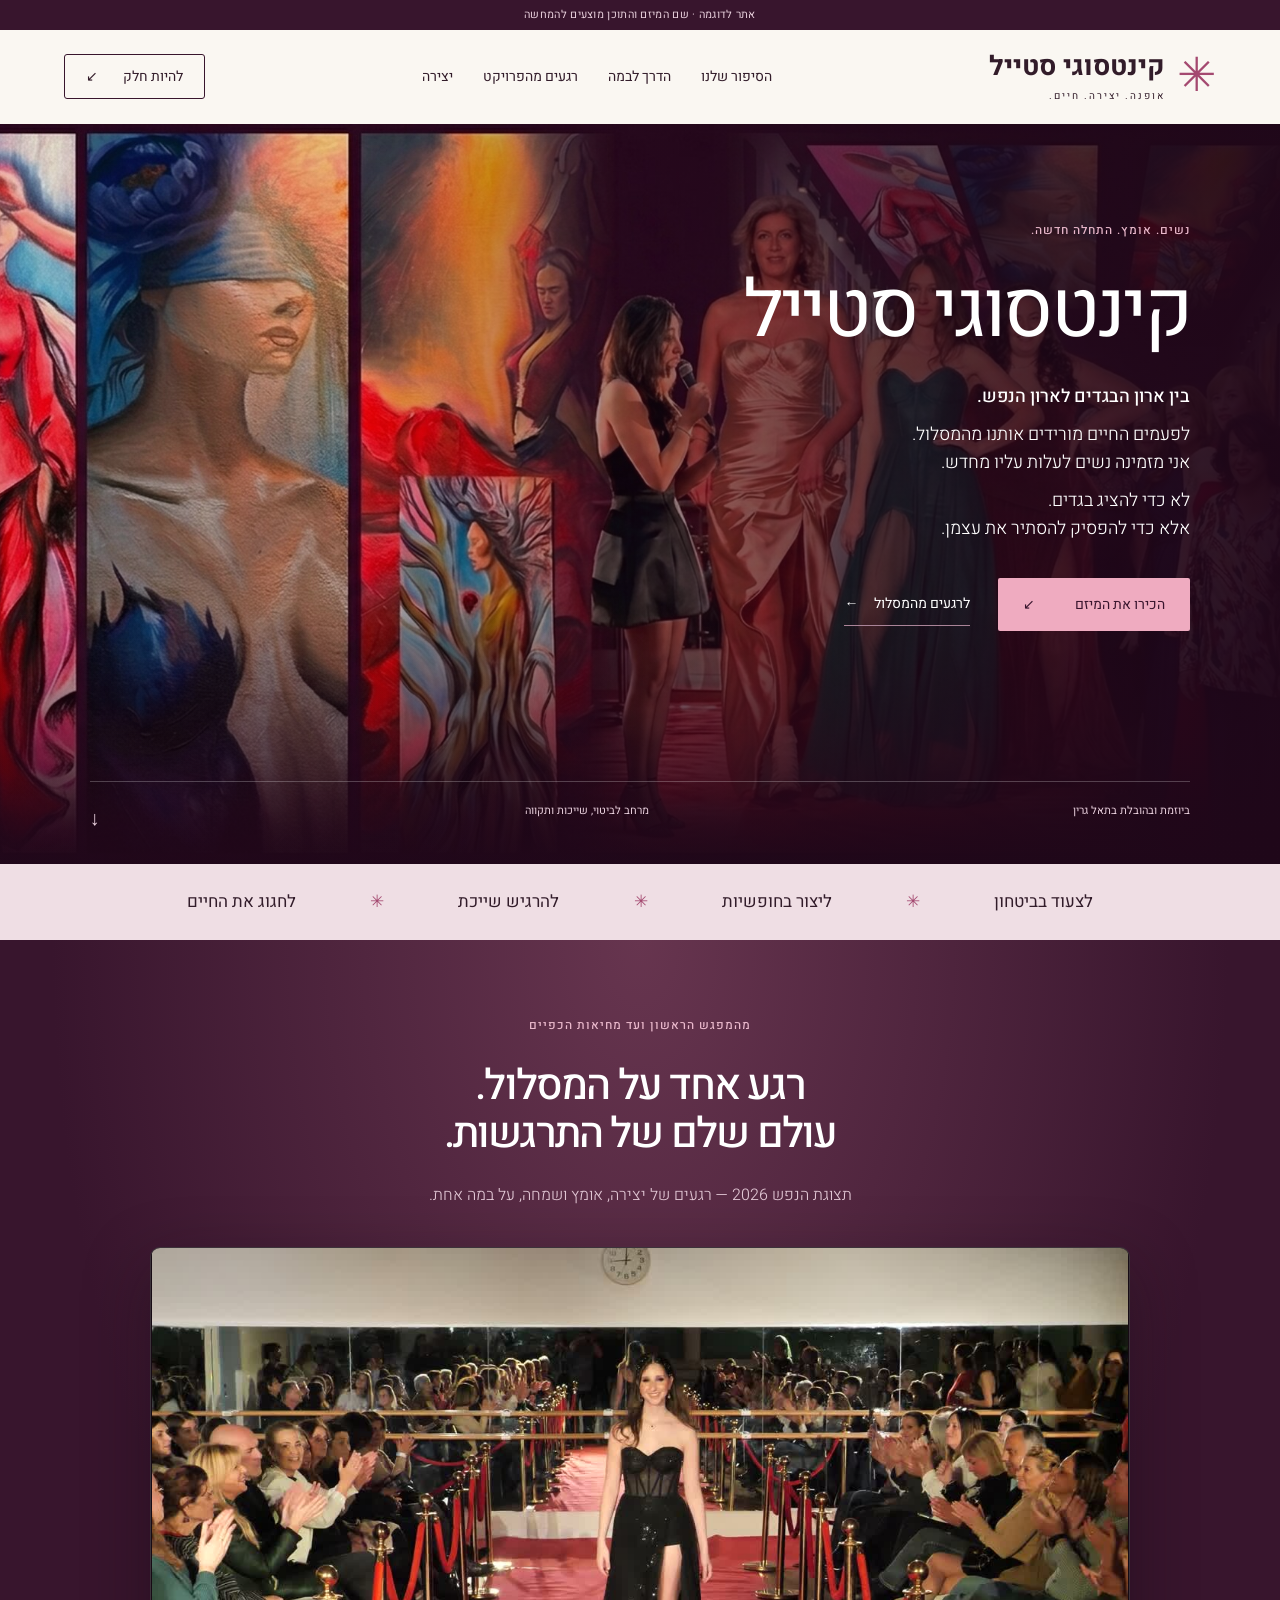
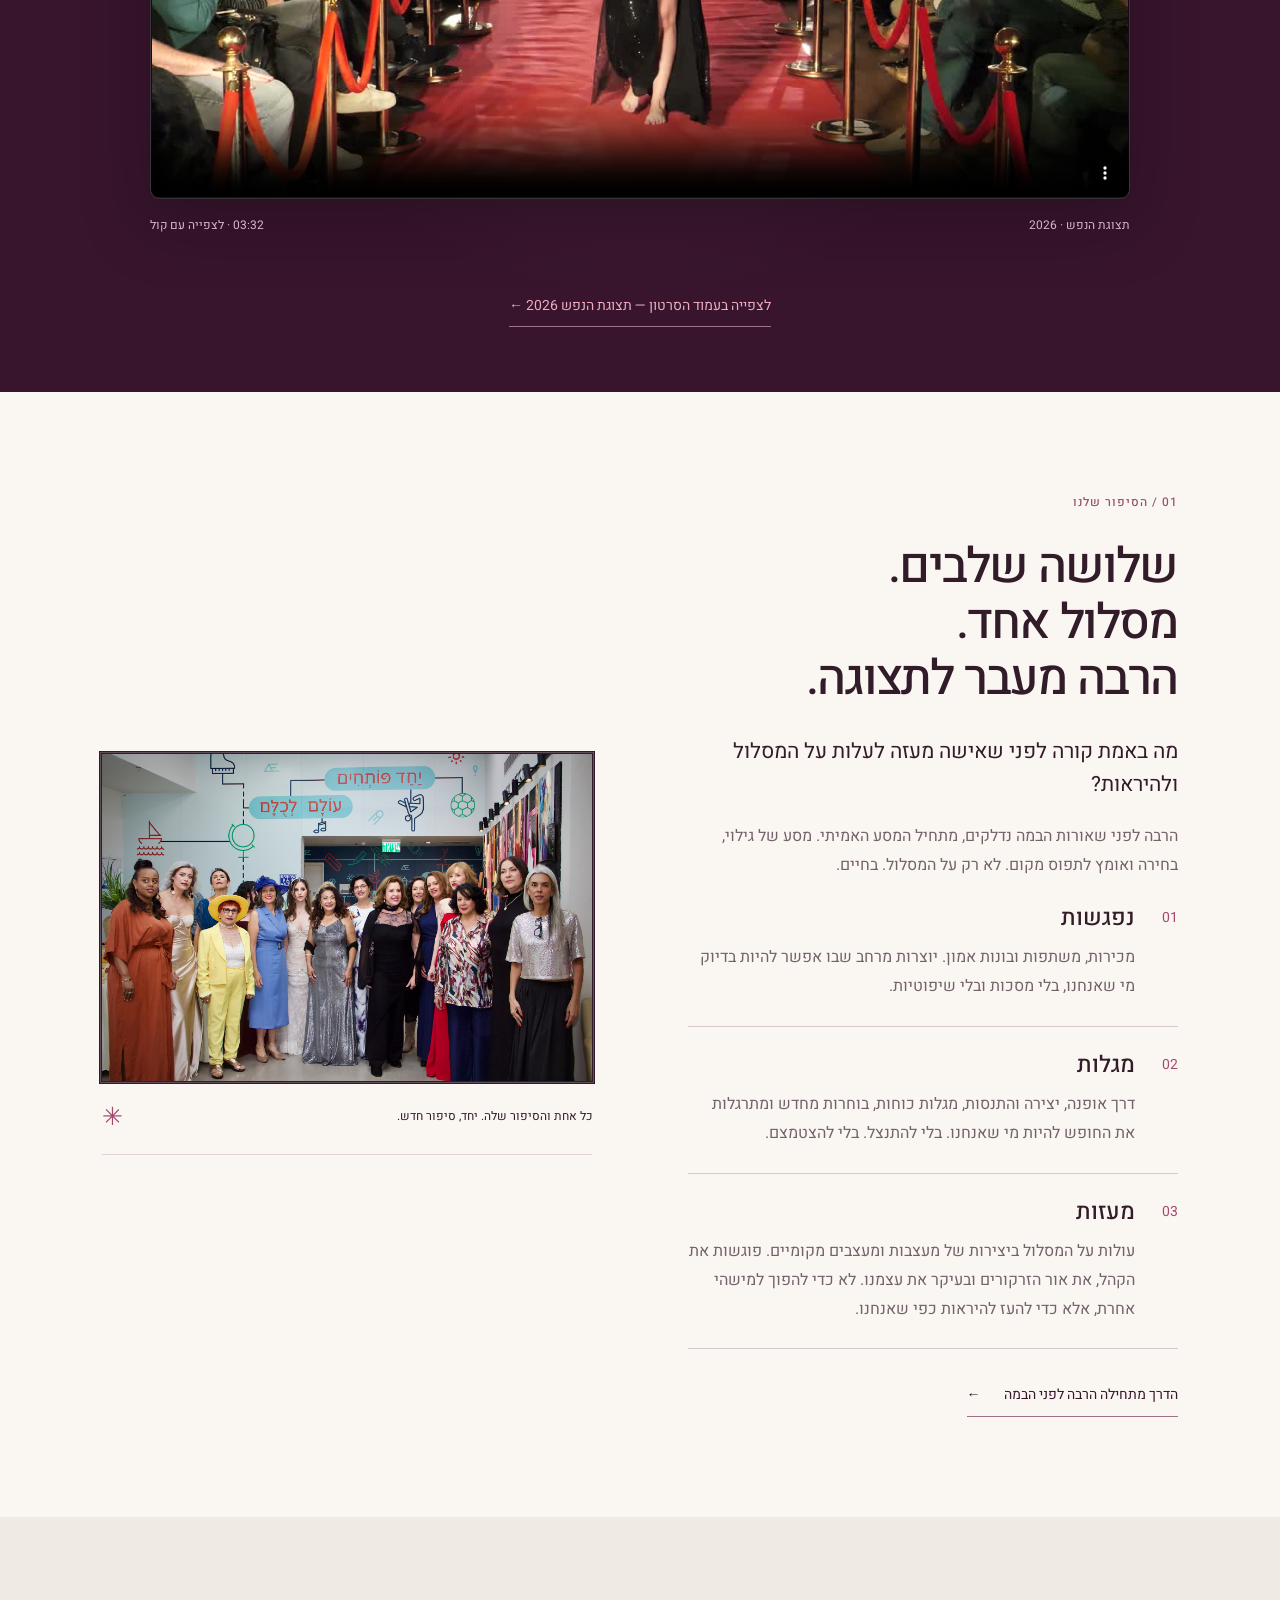
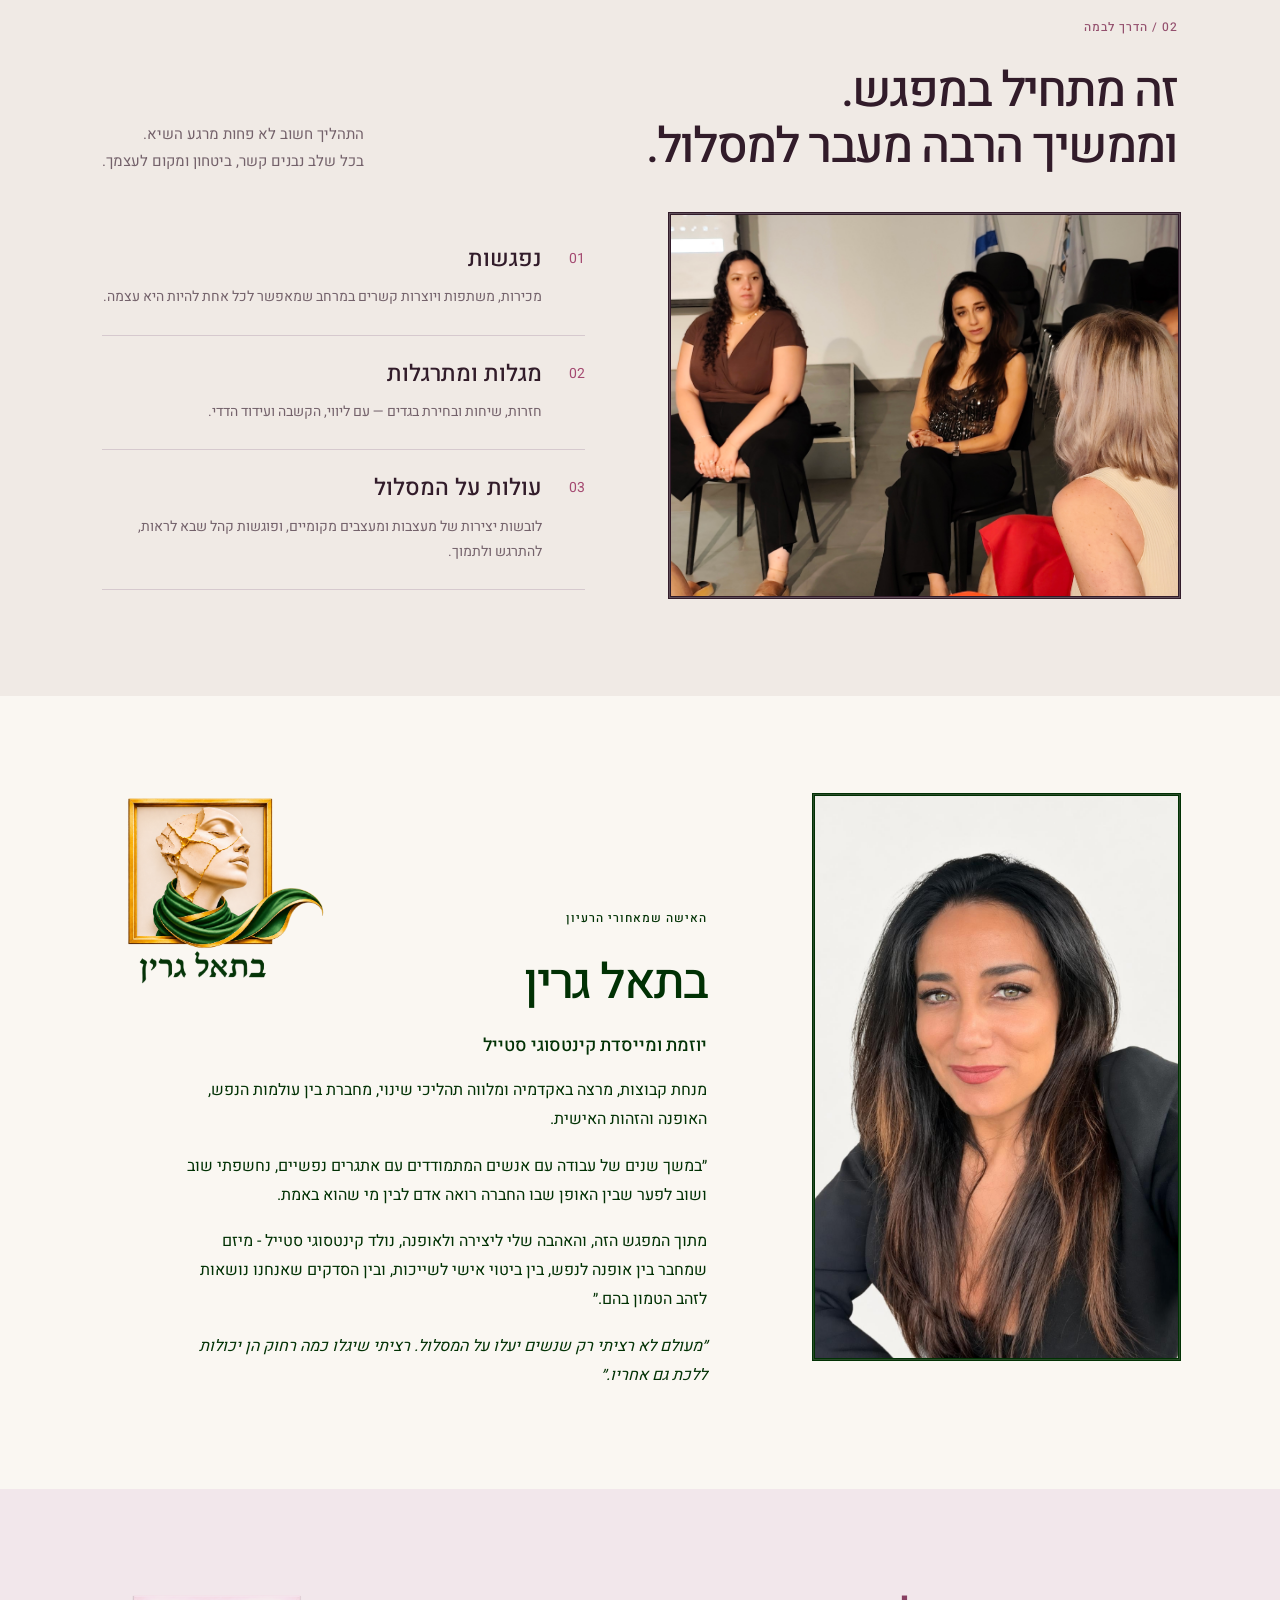
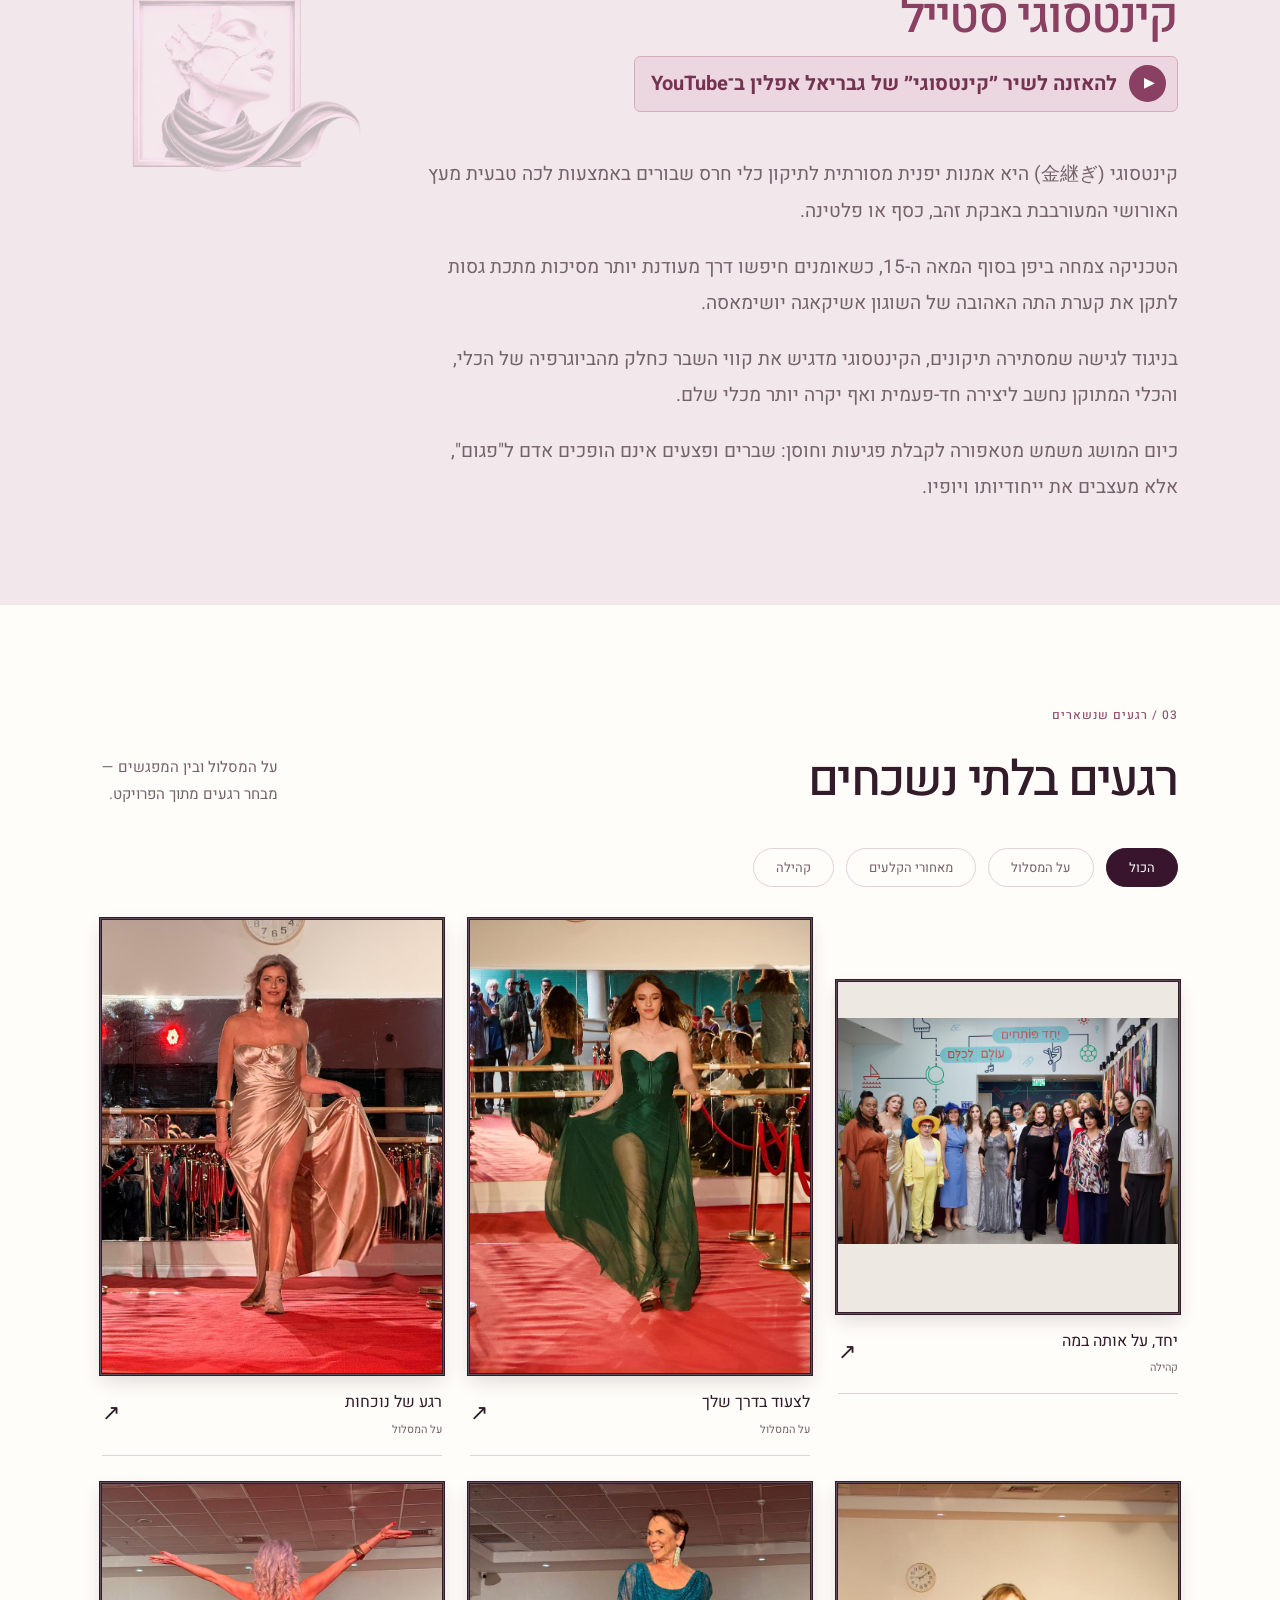
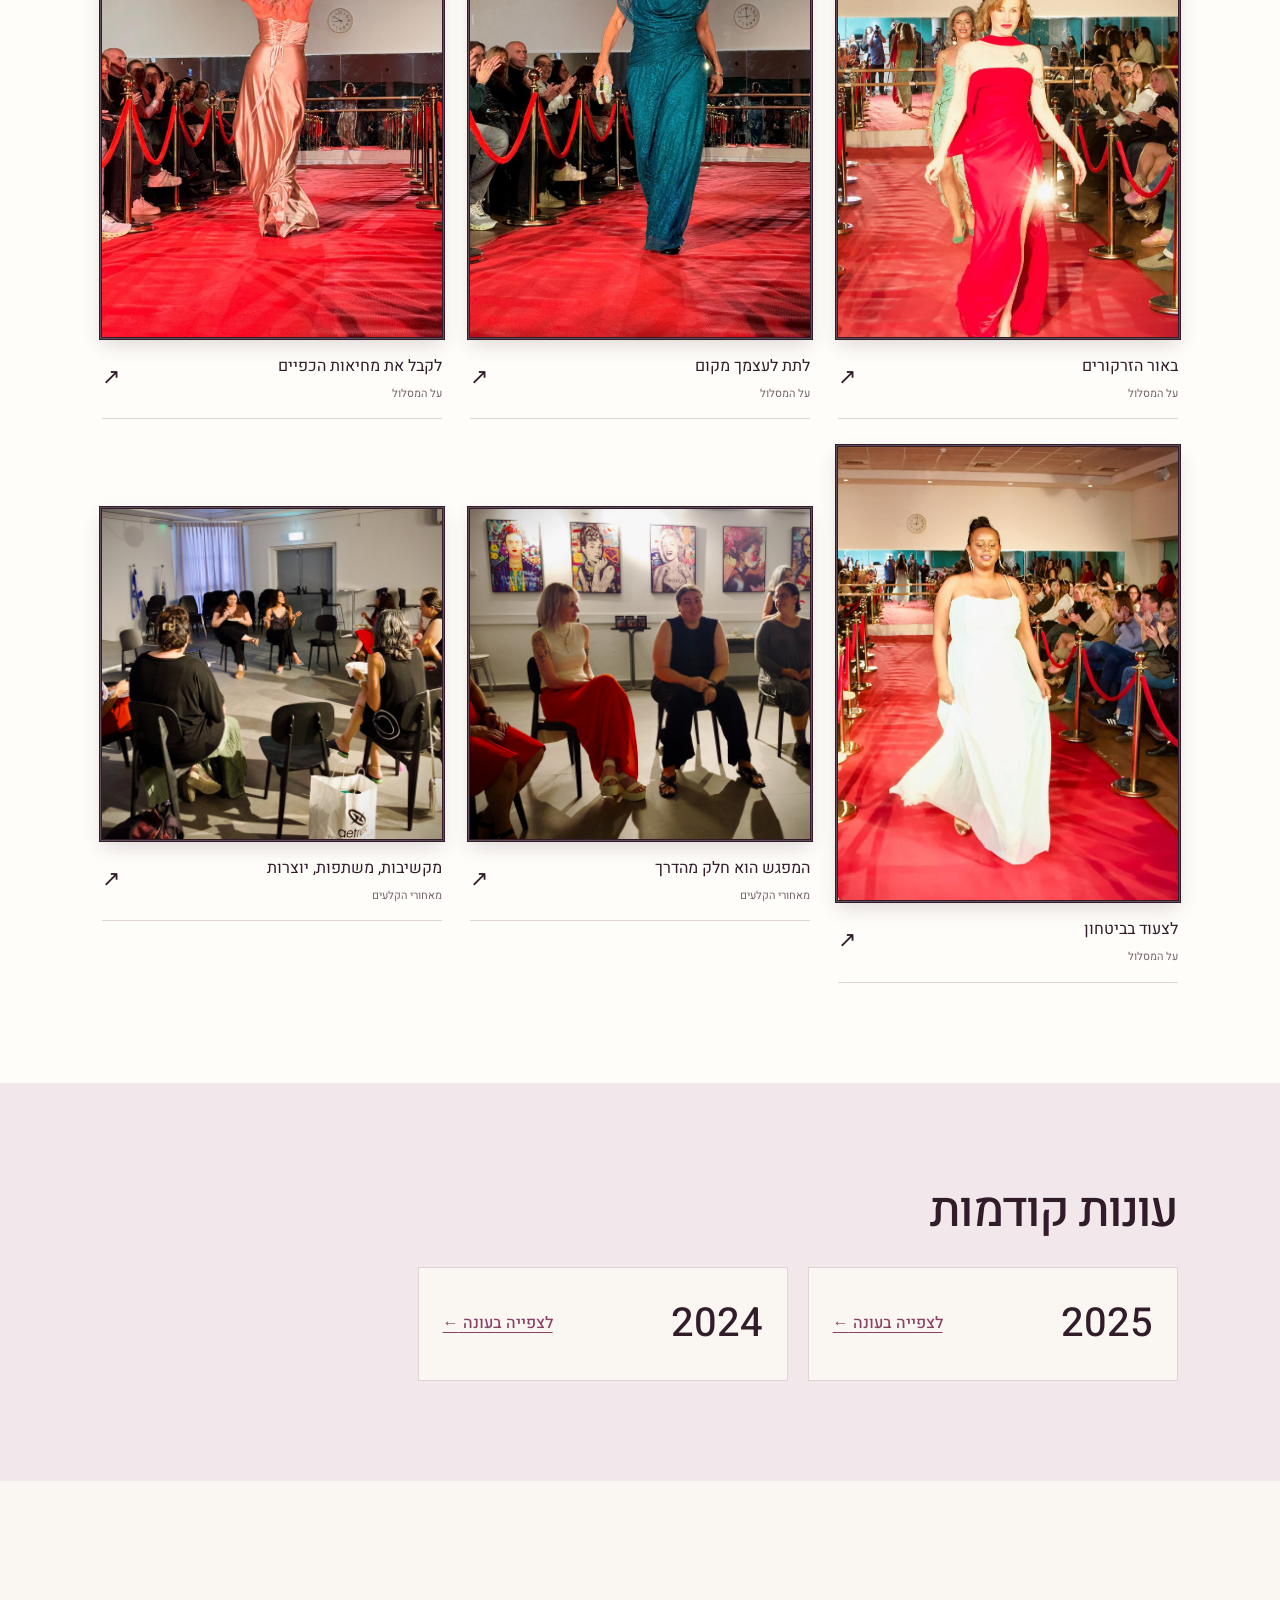
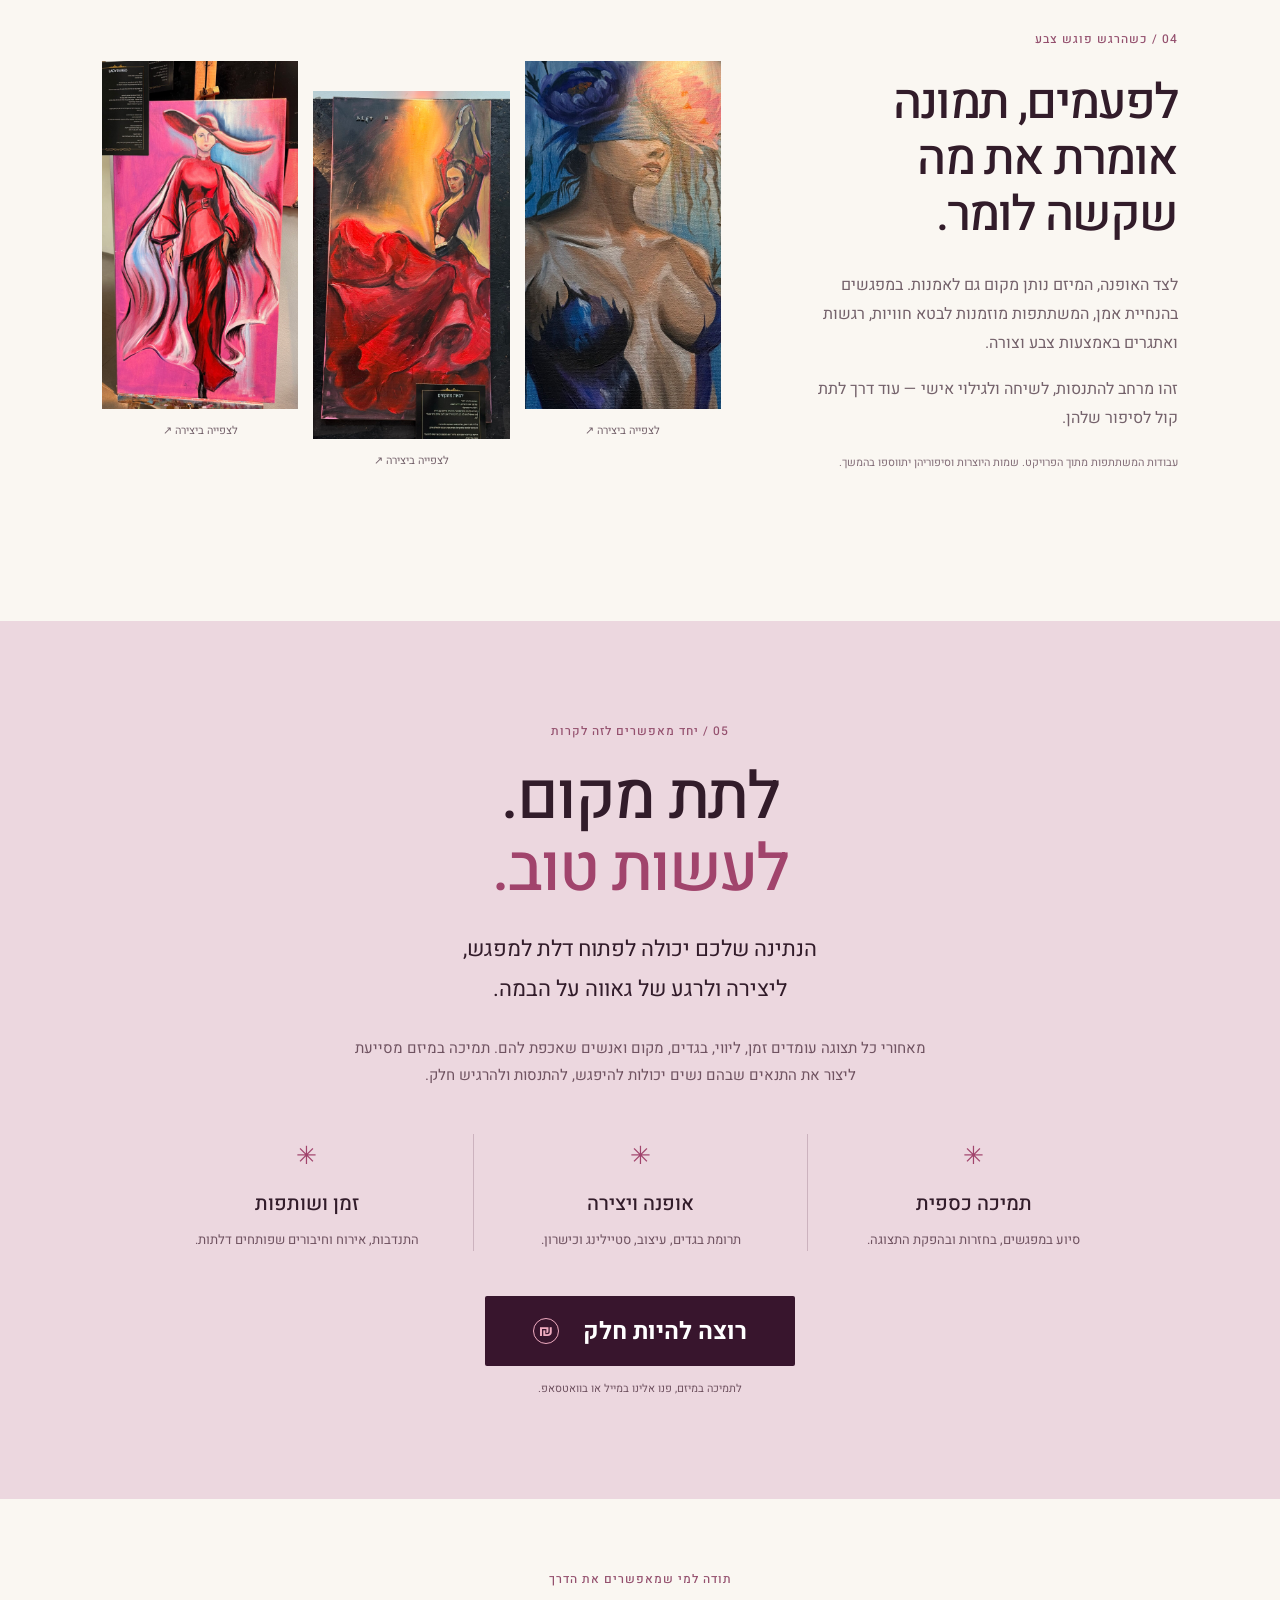
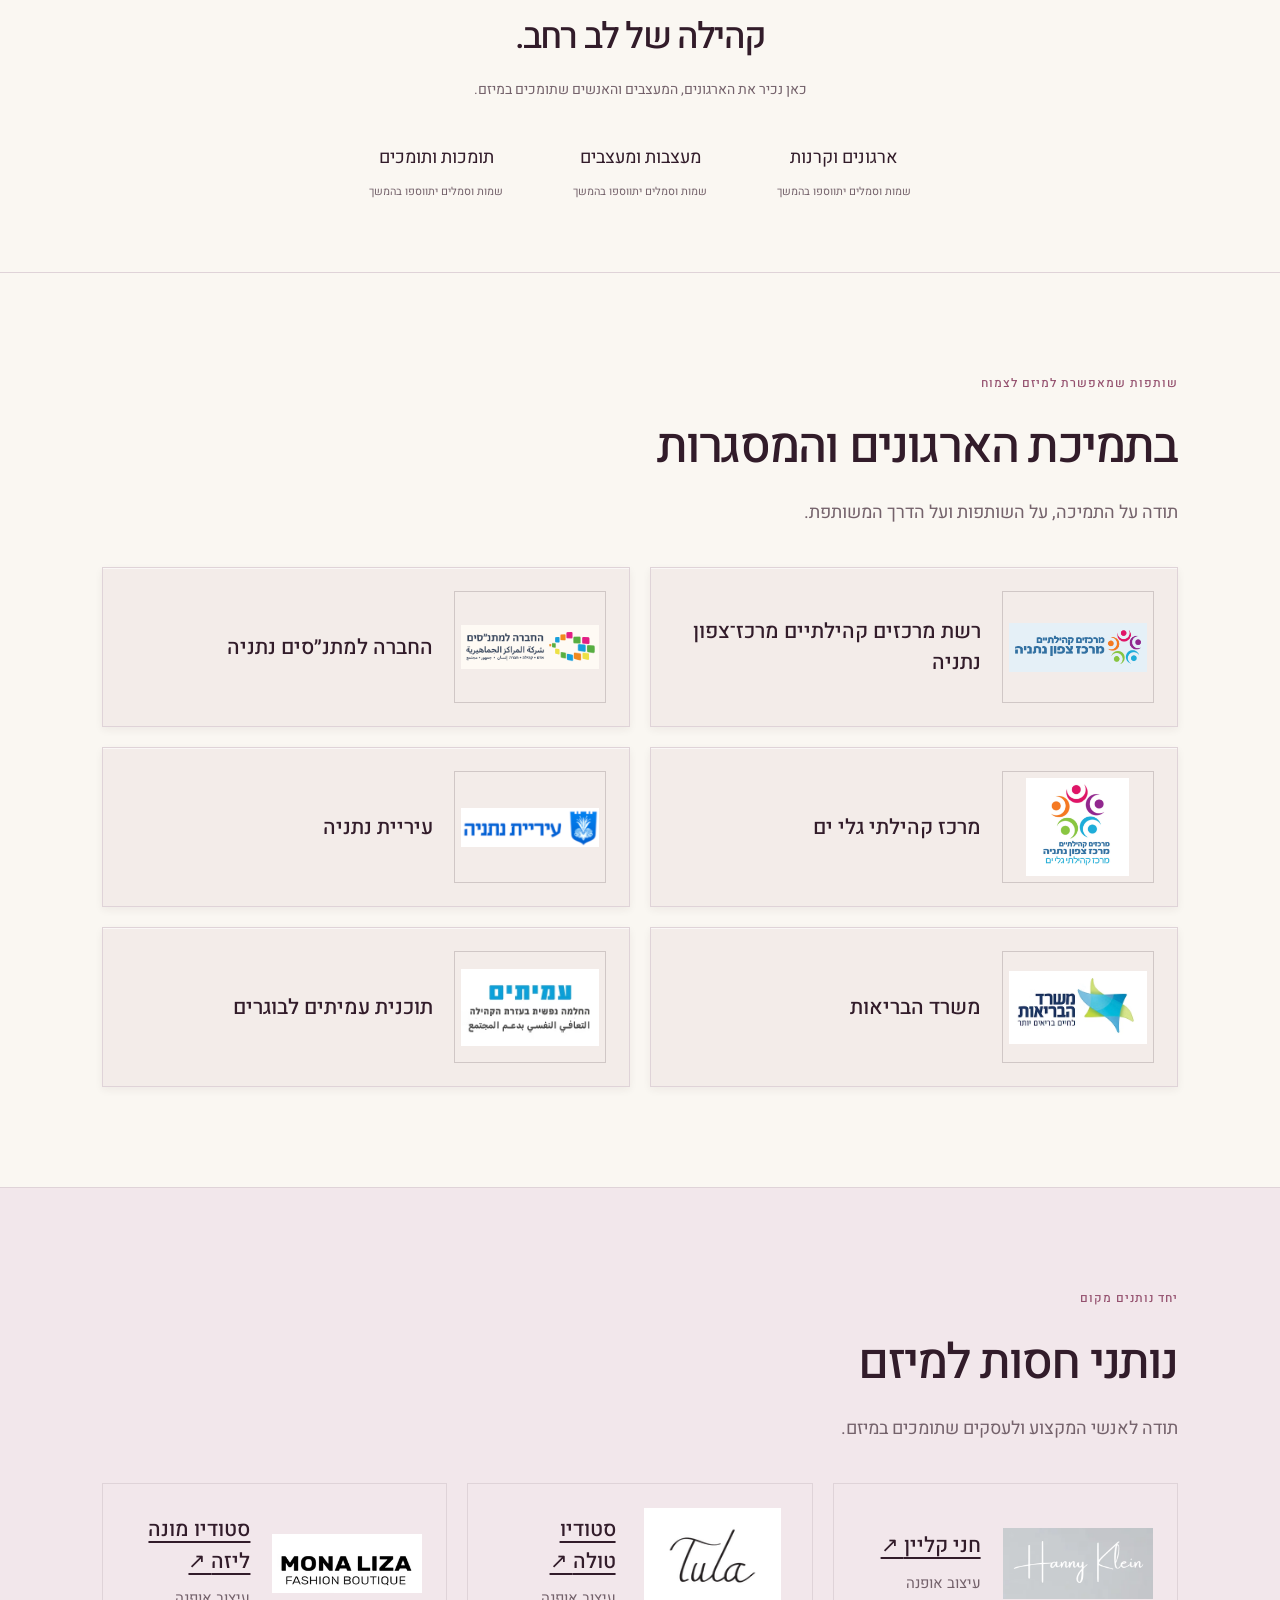
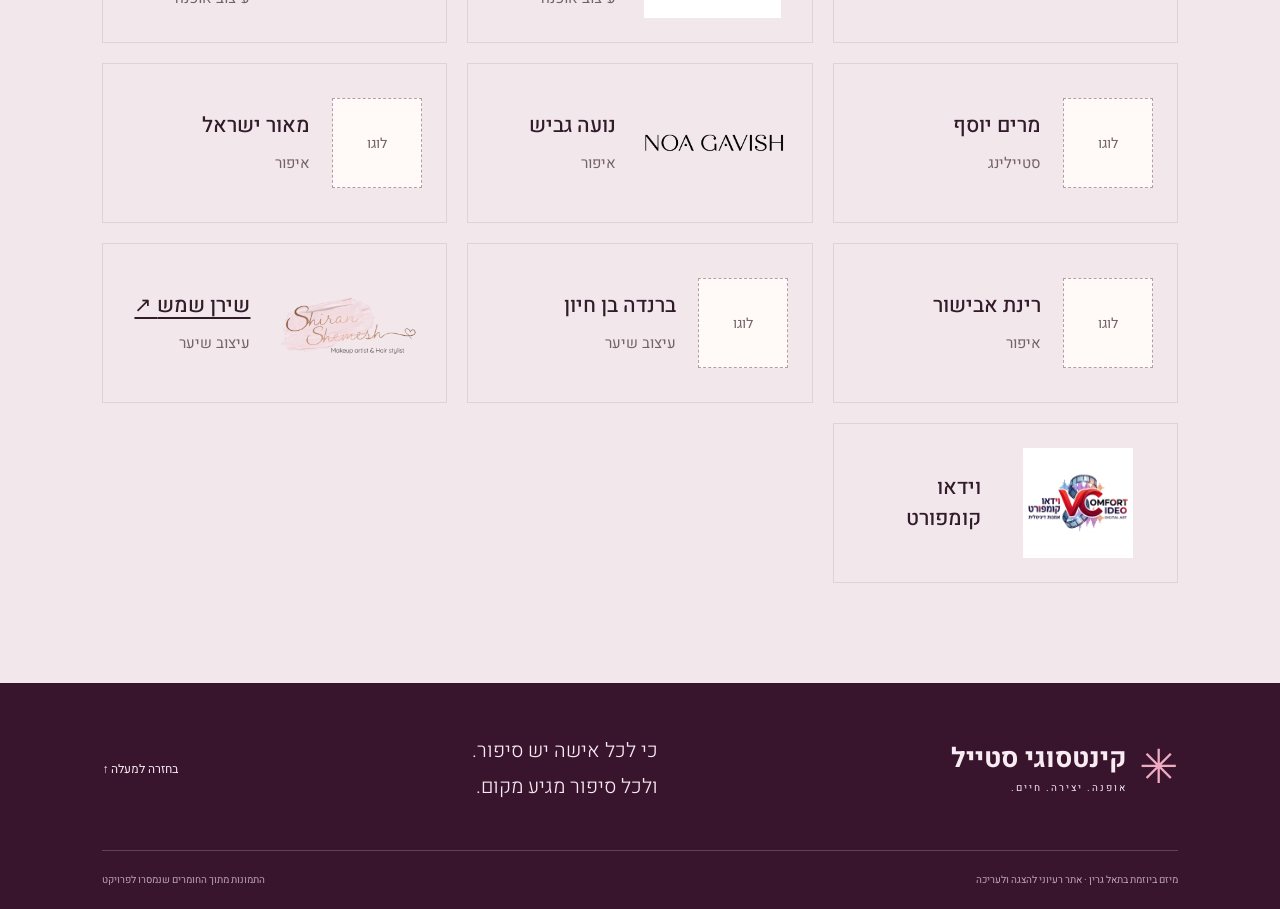
==== commit aee56275: "Publish Netanya Municipality card with official website link" ====
--- a/index.html
+++ b/index.html
@@ -1,6 +1,6 @@
-<!doctype html><html lang="he" dir="rtl"><head><meta charset="UTF-8"><meta name="viewport" content="width=device-width, initial-scale=1"><meta name="description" content="מקום לזרוח — מיזם אופנה, יצירה וקהילה לנשים המתמודדות עם אתגרים נפשיים, ביוזמת בתאל גרין."><title>קינטסוגי סטייל | מיזם האופנה של בתאל גרין</title><link rel="icon" href="./favicon.svg">  <script type="module" crossorigin src="./assets/index-organization-card-buttons.js"></script>
+<!doctype html><html lang="he" dir="rtl"><head><meta charset="UTF-8"><meta name="viewport" content="width=device-width, initial-scale=1"><meta name="description" content="מקום לזרוח — מיזם אופנה, יצירה וקהילה לנשים המתמודדות עם אתגרים נפשיים, ביוזמת בתאל גרין."><title>קינטסוגי סטייל | מיזם האופנה של בתאל גרין</title><link rel="icon" href="./favicon.svg">  <script type="module" crossorigin src="./assets/index-organization-netanya.js"></script>
   <link rel="stylesheet" crossorigin href="./assets/index-crop-face.css">
 <link rel="stylesheet" href="./assets/hero-single.css">
 <link rel="stylesheet" href="./assets/hero-batel-copy.css"><link rel="stylesheet" href="./assets/founder-portrait.css?v=5"><link rel="stylesheet" href="./assets/brand-mobile.css"><link rel="stylesheet" href="./assets/project-supporters.css"><link rel="stylesheet" href="./assets/supporter-logos.css"><link rel="stylesheet" href="./assets/sponsor-names.css"><link rel="stylesheet" href="./assets/video-comfort-logo.css"><link rel="stylesheet" href="./assets/hanny-klein.css"><link rel="stylesheet" href="./assets/founder-mark.css?v=2"><link rel="stylesheet" href="./assets/kintsugi-article.css?v=3"><link rel="stylesheet" href="./assets/support-contact.css"><link rel="stylesheet" href="./assets/support-coin.css"><link rel="stylesheet" href="./assets/past-seasons.css"><link rel="stylesheet" href="./assets/runway-gallery.css"><link rel="stylesheet" href="./assets/kintsugi-corner-logo.css"/><link rel="stylesheet" href="./assets/gallery-photo-frames.css"/><link rel="stylesheet" href="./assets/organization-links-soft.css"/><link rel="stylesheet" href="./assets/organization-card-buttons.css"/></head><body><div id="root"><link rel="preload" as="image" href="./images/hero.jpg"/><link rel="preload" as="image" href="./images/batel-portrait-nov19.jpg"/><a class="skip" href="#main">דלגי לתוכן</a><div class="draft">אתר לדוגמה · שם המיזם והתוכן מוצעים להמחשה</div><header><a class="brand" href="#kintsugi"><span class="brand-mark">✳</span><span>קינטסוגי סטייל<small>אופנה. יצירה. חיים.</small></span></a><button class="menu-button" aria-label="פתיחת תפריט" aria-expanded="false">☰</button><nav class="" aria-label="ניווט ראשי"><a href="#story">הסיפור שלנו</a><a href="#journey">הדרך לבמה</a><a href="#gallery">רגעים מהפרויקט</a><a href="#art">יצירה</a></nav><a class="nav-cta" href="#support">להיות חלק <span>↙</span></a></header><main id="main"><section id="home" class="hero"><img class="hero-image" src="./images/hero.jpg" alt="קולאז׳ אופנה ואמנות מתוך החומרים של הפרויקט"/><div class="hero-shade"></div><div class="hero-copy"><p class="eyebrow light">נשים. אומץ. התחלה חדשה.</p><h1><span class="">קינטסוגי סטייל</span></h1><div class="hero-description"><p>בין ארון הבגדים לארון הנפש.</p><p>לפעמים החיים מורידים אותנו מהמסלול.
 אני מזמינה נשים לעלות עליו מחדש.</p><p>לא כדי להציג בגדים.
-אלא כדי להפסיק להסתיר את עצמן.</p></div><div class="hero-actions"><a class="button rose" href="#story">הכירו את המיזם <span>↙</span></a><a class="text-link" href="#gallery">לרגעים מהמסלול <span>←</span></a></div></div><div class="hero-bottom"><span>ביוזמת ובהובלת <!-- -->בתאל גרין</span><span>מרחב לביטוי, שייכות ותקווה</span><a href="#story" aria-label="המשיכו לסיפור שלנו">↓</a></div></section><div class="ribbon"><span>לצעוד בביטחון</span><i>✳</i><span>ליצור בחופשיות</span><i>✳</i><span>להרגיש שייכת</span><i>✳</i><span>לחגוג את החיים</span></div><section id="film" class="film film-ready" aria-labelledby="film-title"><div class="film-inner"><p class="eyebrow light">מהמפגש הראשון ועד מחיאות הכפיים</p><h2 id="film-title">רגע אחד על המסלול.<br/>עולם שלם של התרגשות.</h2><p class="film-intro">תצוגת הנפש 2026 — רגעים של יצירה, אומץ ושמחה, על במה אחת.</p><figure class="film-player"><video src="./video/tatzugat-hanefesh-2026.mp4" poster="./images/film-poster.jpg" controls="" playsInline="" preload="none" aria-label="תצוגת הנפש 2026 — סרטון המיזם">הדפדפן שלך אינו תומך בניגון וידאו. <a href="./video/tatzugat-hanefesh-2026.mp4">לפתיחת הסרטון</a></video><figcaption><span>תצוגת הנפש · 2026</span><span>03:32 · לצפייה עם קול</span></figcaption></figure><p style="margin-top:24px;text-align:center"><a class="underline-link" style="color:#efabc0" href="/video/tatzugat-hanefesh-2026/">לצפייה בעמוד הסרטון — תצוגת הנפש 2026 ←</a></p></div></section><section id="story" class="section story"><div><p class="eyebrow">01 / הסיפור שלנו</p><h2>שלושה שלבים.<br/>מסלול אחד.<br/>הרבה מעבר לתצוגה.</h2><p class="lead">מה באמת קורה לפני שאישה מעזה לעלות על המסלול ולהיראות?</p><p>הרבה לפני שאורות הבמה נדלקים, מתחיל המסע האמיתי. מסע של גילוי, בחירה ואומץ לתפוס מקום. לא רק על המסלול. בחיים.</p><div class="steps"><article><span class="step-number">0<!-- -->1</span><div><h3>נפגשות</h3><p>מכירות, משתפות ובונות אמון. יוצרות מרחב שבו אפשר להיות בדיוק מי שאנחנו, בלי מסכות ובלי שיפוטיות.</p></div></article><article><span class="step-number">0<!-- -->2</span><div><h3>מגלות</h3><p>דרך אופנה, יצירה והתנסות, מגלות כוחות, בוחרות מחדש ומתרגלות את החופש להיות מי שאנחנו. בלי להתנצל. בלי להצטמצם.</p></div></article><article><span class="step-number">0<!-- -->3</span><div><h3>מעזות</h3><p>עולות על המסלול ביצירות של מעצבות ומעצבים מקומיים. פוגשות את הקהל, את אור הזרקורים ובעיקר את עצמנו. לא כדי להפוך למישהי אחרת, אלא כדי להעז להיראות כפי שאנחנו.</p></div></article></div><a class="underline-link" href="#journey">הדרך מתחילה הרבה לפני הבמה <span>←</span></a></div><figure class="story-photo"><img src="./images/group.jpg" alt="צילום קבוצתי מתוך אירוע הפרויקט" loading="lazy"/><figcaption><span>כל אחת והסיפור שלה. יחד, סיפור חדש.</span><span>✳</span></figcaption></figure></section><section id="journey" class="journey section"><div class="section-heading"><div><p class="eyebrow">02 / הדרך לבמה</p><h2>זה מתחיל במפגש.<br/>וממשיך הרבה מעבר למסלול.</h2></div><p>התהליך חשוב לא פחות מרגע השיא.<br/>בכל שלב נבנים קשר, ביטחון ומקום לעצמך.</p></div><div class="journey-layout"><img src="./images/meeting-batel-listening.jpg" alt="בתאל מקשיבה במפגש קבוצתי" loading="lazy"/><div class="steps"><article><span class="step-number">0<!-- -->1</span><div><h3>נפגשות</h3><p>מכירות, משתפות ויוצרות קשרים במרחב שמאפשר לכל אחת להיות היא עצמה.</p></div></article><article><span class="step-number">0<!-- -->2</span><div><h3>מגלות ומתרגלות</h3><p>חזרות, שיחות ובחירת בגדים — עם ליווי, הקשבה ועידוד הדדי.</p></div></article><article><span class="step-number">0<!-- -->3</span><div><h3>עולות על המסלול</h3><p>לובשות יצירות של מעצבות ומעצבים מקומיים, ופוגשות קהל שבא לראות, להתרגש ולתמוך.</p></div></article></div></div></section><section id="founder" class="founder section"><img class="founder-mark" src="./images/batel-founder-green-transparent.png" width="1373" height="1145" alt="" loading="lazy"/><div class="founder-portrait"><img src="./images/batel-portrait-nov19.jpg" alt="בתאל גרין"/></div><div class="founder-copy"><p class="eyebrow">האישה שמאחורי הרעיון</p><h2>בתאל גרין</h2><h3>יוזמת ומייסדת קינטסוגי סטייל</h3><p>מנחת קבוצות, מרצה באקדמיה ומלווה תהליכי שינוי, מחברת בין עולמות הנפש, האופנה והזהות האישית.</p><p>״במשך שנים של עבודה עם אנשים המתמודדים עם אתגרים נפשיים, נחשפתי שוב ושוב לפער שבין האופן שבו החברה רואה אדם לבין מי שהוא באמת.</p><p>מתוך המפגש הזה, והאהבה שלי ליצירה ולאופנה, נולד קינטסוגי סטייל - מיזם שמחבר בין אופנה לנפש, בין ביטוי אישי לשייכות, ובין הסדקים שאנחנו נושאות לזהב הטמון בהם.״</p><p><em>״מעולם לא רציתי רק שנשים יעלו על המסלול. רציתי שיגלו כמה רחוק הן יכולות ללכת גם אחריו.״</em></p></div></section><section id="kintsugi" class="section kintsugi-section" aria-labelledby="kintsugi-title"><article class="kintsugi-article"><div class="kintsugi-emblem" aria-hidden="true"><img src="./images/batel-founder-green-transparent.png" width="1373" height="1145" alt="" loading="lazy"/></div><h2 id="kintsugi-title">קינטסוגי סטייל</h2><a class="kintsugi-music-link" href="https://www.youtube.com/watch?v=edK_j7w3_5E" aria-haspopup="dialog" aria-controls="kintsugi-player"><span class="kintsugi-music-icon" aria-hidden="true">▶</span><span>להאזנה לשיר ״קינטסוגי״ של גבריאל אפלין ב־<bdi dir="ltr" lang="en">YouTube</bdi></span></a><dialog id="kintsugi-player" class="song-dialog" aria-labelledby="kintsugi-player-title"><div class="song-content"><div class="song-header"><div><h2 id="kintsugi-player-title" class="song-title">קינטסוגי</h2><p>גבריאל אפלין</p></div><button class="song-close" type="button" aria-label="סגירה" autofocus="">×</button></div><div class="song-player"></div><div class="song-about"><h3>על השיר</h3><p>השיר מחבר בין אמנות הקינטסוגי לבין החלמה אחרי משבר. דרך הדימוי של כלי שתוקן בזהב, גבריאל אפלין מתארת איך אפשר לקבל את מה שעברנו ולראות בצלקות חלק מהסיפור שלנו.</p></div><a class="song-fallback" href="https://www.youtube.com/watch?v=edK_j7w3_5E" target="_blank" rel="noopener noreferrer">לפתיחה ב־<bdi dir="ltr" lang="en">YouTube</bdi></a></div></dialog><div class="kintsugi-copy"><p>קינטסוגי (金継ぎ) היא אמנות יפנית מסורתית לתיקון כלי חרס שבורים באמצעות לכה טבעית מעץ האורושי המעורבבת באבקת זהב, כסף או פלטינה.</p><p>הטכניקה צמחה ביפן בסוף המאה ה-15, כשאומנים חיפשו דרך מעודנת יותר מסיכות מתכת גסות לתקן את קערת התה האהובה של השוגון אשיקאגה יושימאסה.</p><p>בניגוד לגישה שמסתירה תיקונים, הקינטסוגי מדגיש את קווי השבר כחלק מהביוגרפיה של הכלי, והכלי המתוקן נחשב ליצירה חד-פעמית ואף יקרה יותר מכלי שלם.</p><p>כיום המושג משמש מטאפורה לקבלת פגיעות וחוסן: שברים ופצעים אינם הופכים אדם ל"פגום", אלא מעצבים את ייחודיותו ויופיו.</p></div></article></section><section id="gallery" class="section gallery"><div class="section-heading"><div><p class="eyebrow">03 / רגעים שנשארים</p><h2>רגעים בלתי נשכחים</h2></div><p>על המסלול ובין המפגשים —<br/>מבחר רגעים מתוך הפרויקט.</p></div><div class="filters" aria-label="סינון תמונות"><button aria-pressed="true" class="active">הכול</button><button aria-pressed="false" class="">על המסלול</button><button aria-pressed="false" class="">מאחורי הקלעים</button><button aria-pressed="false" class="">קהילה</button></div><div class="gallery-grid"><button class="gallery-item item-0"><img src="./images/group.jpg" alt="יחד, על אותה במה" loading="lazy"/><span><span>יחד, על אותה במה<small>קהילה</small></span><b aria-hidden="true">↗</b></span></button><button class="gallery-item item-1"><img src="./images/runway-2026-green.jpg" alt="לצעוד בדרך שלך" loading="lazy"/><span><span>לצעוד בדרך שלך<small>על המסלול</small></span><b aria-hidden="true">↗</b></span></button><button class="gallery-item item-2"><img src="./images/runway-2026-rose.jpg" alt="רגע של נוכחות" loading="lazy"/><span><span>רגע של נוכחות<small>על המסלול</small></span><b aria-hidden="true">↗</b></span></button><button class="gallery-item item-3"><img src="./images/runway-2026-red.jpg" alt="באור הזרקורים" loading="lazy"/><span><span>באור הזרקורים<small>על המסלול</small></span><b aria-hidden="true">↗</b></span></button><button class="gallery-item item-4"><img src="./images/runway-2026-blue.jpg" alt="לתת לעצמך מקום" loading="lazy"/><span><span>לתת לעצמך מקום<small>על המסלול</small></span><b aria-hidden="true">↗</b></span></button><button class="gallery-item item-5"><img src="./images/runway-2026-rose-back.jpg" alt="לקבל את מחיאות הכפיים" loading="lazy"/><span><span>לקבל את מחיאות הכפיים<small>על המסלול</small></span><b aria-hidden="true">↗</b></span></button><button class="gallery-item item-6"><img src="./images/runway-2026-white.jpg" alt="לצעוד בביטחון" loading="lazy"/><span><span>לצעוד בביטחון<small>על המסלול</small></span><b aria-hidden="true">↗</b></span></button><button class="gallery-item item-7"><img src="./images/meeting.jpg" alt="המפגש הוא חלק מהדרך" loading="lazy"/><span><span>המפגש הוא חלק מהדרך<small>מאחורי הקלעים</small></span><b aria-hidden="true">↗</b></span></button><button class="gallery-item item-8"><img src="./images/community.jpg" alt="מקשיבות, משתפות, יוצרות" loading="lazy"/><span><span>מקשיבות, משתפות, יוצרות<small>מאחורי הקלעים</small></span><b aria-hidden="true">↗</b></span></button></div></section><section id="past-seasons" class="section past-seasons" aria-labelledby="past-seasons-title"><h2 id="past-seasons-title">עונות קודמות</h2><div class="season-cards"><a class="season-card" href="./seasons/2025/"><strong>2025</strong><span class="season-card-action">לצפייה בעונה <span aria-hidden="true">←</span></span></a><a class="season-card" href="./seasons/2024/"><strong>2024</strong><span class="season-card-action">לצפייה בעונה <span aria-hidden="true">←</span></span></a></div></section><section id="art" class="section art"><div><p class="eyebrow">04 / כשהרגש פוגש צבע</p><h2>לפעמים, תמונה<br/>אומרת את מה<br/>שקשה לומר.</h2><p>לצד האופנה, המיזם נותן מקום גם לאמנות. במפגשים בהנחיית אמן, המשתתפות מוזמנות לבטא חוויות, רגשות ואתגרים באמצעות צבע וצורה.</p><p>זהו מרחב להתנסות, לשיחה ולגילוי אישי — עוד דרך לתת קול לסיפור שלהן.</p><small class="editor-note">עבודות המשתתפות מתוך הפרויקט. שמות היוצרות וסיפוריהן יתווספו בהמשך.</small></div><div class="art-pictures"><button aria-label="פתיחת יצירה בגוני כחול"><img src="./images/artwork-1.jpg" alt="יצירה בגוני כחול" loading="lazy"/><span>לצפייה ביצירה ↗</span></button><button aria-label="פתיחת יצירה בגוני אדום וזהב"><img src="./images/artwork-2.jpg" alt="יצירה בגוני אדום וזהב" loading="lazy"/><span>לצפייה ביצירה ↗</span></button><button aria-label="פתיחת יצירה בגוני ורוד ואדום"><img src="./images/artwork-3.jpg" alt="יצירה בגוני ורוד ואדום" loading="lazy"/><span>לצפייה ביצירה ↗</span></button></div></section><section id="support" class="support section"><p class="eyebrow">05 / יחד מאפשרים לזה לקרות</p><h2>לתת מקום.<br/><em>לעשות טוב.</em></h2><p class="lead">הנתינה שלכם יכולה לפתוח דלת למפגש,<br/>ליצירה ולרגע של גאווה על הבמה.</p><p class="support-intro">מאחורי כל תצוגה עומדים זמן, ליווי, בגדים, מקום ואנשים שאכפת להם. תמיכה במיזם מסייעת ליצור את התנאים שבהם נשים יכולות להיפגש, להתנסות ולהרגיש חלק.</p><div class="support-options"><article><span>✳</span><h3>תמיכה כספית</h3><p>סיוע במפגשים, בחזרות ובהפקת התצוגה.</p></article><article><span>✳</span><h3>אופנה ויצירה</h3><p>תרומת בגדים, עיצוב, סטיילינג וכישרון.</p></article><article><span>✳</span><h3>זמן ושותפות</h3><p>התנדבות, אירוח וחיבורים שפותחים דלתות.</p></article></div><button type="button" class="button plum support-open">רוצה להיות חלק <span class="support-coin" aria-hidden="true">₪</span></button><p class="support-note">לתמיכה במיזם, פנו אלינו במייל או בוואטסאפ.</p></section><section class="partners section"><p class="eyebrow">תודה למי שמאפשרים את הדרך</p><h2>קהילה של לב רחב.</h2><p>כאן נכיר את הארגונים, המעצבים והאנשים שתומכים במיזם.</p><div class="partner-list"><div><span>ארגונים וקרנות</span><small>שמות וסמלים יתווספו בהמשך</small></div><div><span>מעצבות ומעצבים</span><small>שמות וסמלים יתווספו בהמשך</small></div><div><span>תומכות ותומכים</span><small>שמות וסמלים יתווספו בהמשך</small></div></div></section><section id="support-organizations" class="section organization-support" aria-labelledby="organization-support-title"><p class="eyebrow">שותפות שמאפשרת למיזם לצמוח</p><h2 id="organization-support-title">בתמיכת הארגונים והמסגרות</h2><p class="organizations-intro">תודה על התמיכה, על השותפות ועל הדרך המשותפת.</p><div class="organization-grid"><a class="organization-card organization-card-link" href="https://www.cnnc.org.il/index.php" target="_blank" rel="noopener noreferrer" aria-label="לאתר של רשת מרכזים קהילתיים מרכז־צפון נתניה — נפתח בלשונית חדשה"><div class="organization-logo has-logo"><img src="./images/supporters/community-north.png" alt="לוגו של רשת מרכזים קהילתיים מרכז־צפון נתניה" loading="lazy"/></div><h3>רשת מרכזים קהילתיים מרכז־צפון נתניה</h3></a><a class="organization-card organization-card-link" href="https://www.matnasim.org.il/" target="_blank" rel="noopener noreferrer" aria-label="לאתר של החברה למתנ״סים נתניה — נפתח בלשונית חדשה"><div class="organization-logo has-logo"><img src="./images/supporters/community-centers.png" alt="לוגו של החברה למתנ״סים נתניה" loading="lazy"/></div><h3>החברה למתנ״סים נתניה</h3></a><a class="organization-card organization-card-link" href="https://www.cnnc.org.il/page.php?bc=AC1&amp;id=18&amp;m=552&amp;type=matClass" target="_blank" rel="noopener noreferrer" aria-label="לאתר של מרכז קהילתי גלי ים — נפתח בלשונית חדשה"><div class="organization-logo has-logo"><img src="./images/supporters/galei-yam.png" alt="לוגו של מרכז קהילתי גלי ים" loading="lazy"/></div><h3>מרכז קהילתי גלי ים</h3></a><article class="organization-card"><div class="organization-logo" aria-label="מקום ללוגו של חברה וקהילה">לוגו</div><h3>חברה וקהילה</h3></article><a class="organization-card organization-card-link" href="https://www.gov.il/he/departments/ministry_of_health" target="_blank" rel="noopener noreferrer" aria-label="לאתר של משרד הבריאות — נפתח בלשונית חדשה"><div class="organization-logo has-logo"><img src="./images/supporters/health-ministry.png" alt="לוגו של משרד הבריאות" loading="lazy"/></div><h3>משרד הבריאות</h3></a><a class="organization-card organization-card-link" href="https://www.amitim.org.il/bogrimcopy" target="_blank" rel="noopener noreferrer" aria-label="לאתר של תוכנית עמיתים לבוגרים — נפתח בלשונית חדשה"><div class="organization-logo has-logo"><img src="./images/supporters/amitim.png" alt="לוגו של תוכנית עמיתים לבוגרים" loading="lazy"/></div><h3>תוכנית עמיתים לבוגרים</h3></a></div></section><section id="project-sponsors" class="section project-sponsors" aria-labelledby="sponsors-title"><p class="eyebrow">יחד נותנים מקום</p><h2 id="sponsors-title">נותני חסות למיזם</h2><p class="organizations-intro">תודה לאנשי המקצוע ולעסקים שתומכים במיזם.</p><div class="sponsor-grid"><article class="organization-card"><div class="organization-logo has-logo"><a class="sponsor-logo-link" href="https://www.hannyklein.co.il/" target="_blank" rel="noopener noreferrer" aria-label="לאתר של חני קליין — נפתח בלשונית חדשה"><img src="/images/supporters/hanny-klein.png" alt="לוגו של חני קליין" loading="lazy"/></a></div><div><h3><a class="sponsor-site-link" href="https://www.hannyklein.co.il/" target="_blank" rel="noopener noreferrer">חני קליין<!-- --> ↗</a></h3><p>עיצוב אופנה</p></div></article><article class="organization-card"><div class="organization-logo has-logo"><a class="sponsor-logo-link" href="https://tula-tula.com/" target="_blank" rel="noopener noreferrer" aria-label="לאתר של סטודיו טולה — נפתח בלשונית חדשה"><img src="/images/supporters/tula.png" alt="לוגו של סטודיו טולה" loading="lazy"/></a></div><div><h3><a class="sponsor-site-link" href="https://tula-tula.com/" target="_blank" rel="noopener noreferrer">סטודיו טולה<!-- --> ↗</a></h3><p>עיצוב אופנה</p></div></article><article class="organization-card"><div class="organization-logo has-logo"><a class="sponsor-logo-link" href="https://monalizafashion.co.il/" target="_blank" rel="noopener noreferrer" aria-label="לאתר של סטודיו מונה ליזה — נפתח בלשונית חדשה"><img src="/images/supporters/mona-liza.png" alt="לוגו של סטודיו מונה ליזה" loading="lazy"/></a></div><div><h3><a class="sponsor-site-link" href="https://monalizafashion.co.il/" target="_blank" rel="noopener noreferrer">סטודיו מונה ליזה<!-- --> ↗</a></h3><p>עיצוב אופנה</p></div></article><article class="organization-card"><div class="organization-logo" aria-label="מקום ללוגו של מרים יוסף">לוגו</div><div><h3>מרים יוסף</h3><p>סטיילינג</p></div></article><article class="organization-card"><div class="organization-logo has-logo"><img src="/images/supporters/noa-gavish.png" alt="לוגו של נועה גביש" loading="lazy"/></div><div><h3>נועה גביש</h3><p>איפור</p></div></article><article class="organization-card"><div class="organization-logo" aria-label="מקום ללוגו של מאור ישראל">לוגו</div><div><h3>מאור ישראל</h3><p>איפור</p></div></article><article class="organization-card"><div class="organization-logo" aria-label="מקום ללוגו של רינת אבישור">לוגו</div><div><h3>רינת אבישור</h3><p>איפור</p></div></article><article class="organization-card"><div class="organization-logo" aria-label="מקום ללוגו של ברנדה בן חיון">לוגו</div><div><h3>ברנדה בן חיון</h3><p>עיצוב שיער</p></div></article><article class="organization-card"><div class="organization-logo has-logo"><a class="sponsor-logo-link" href="https://www.shiranshemesh.net/" target="_blank" rel="noopener noreferrer" aria-label="לאתר של שירן שמש — נפתח בלשונית חדשה"><img src="/images/supporters/shiran-shemesh.png" alt="לוגו של שירן שמש" loading="lazy"/></a></div><div><h3><a class="sponsor-site-link" href="https://www.shiranshemesh.net/" target="_blank" rel="noopener noreferrer">שירן שמש<!-- --> ↗</a></h3><p>עיצוב שיער</p></div></article><article class="organization-card"><div class="organization-logo has-logo"><img src="/images/supporters/video-comfort-primary.jpg" alt="לוגו של וידאו קומפורט" loading="lazy"/></div><div><h3>וידאו קומפורט</h3></div></article></div></section></main><footer><a href="#kintsugi" class="brand"><span class="brand-mark">✳</span><span>קינטסוגי סטייל<small>אופנה. יצירה. חיים.</small></span></a><p>כי לכל אישה יש סיפור.<br/>ולכל סיפור מגיע מקום.</p><a href="#home">בחזרה למעלה ↑</a><div class="footer-bottom"><span>מיזם ביוזמת <!-- -->בתאל גרין<!-- --> · אתר רעיוני להצגה ולעריכה</span><span>התמונות מתוך החומרים שנמסרו לפרויקט</span></div></footer><dialog aria-label="גלריה"><button class="dialog-close" aria-label="סגירה">×</button><div class="support-dialog"><span>✳</span><h2>יש הרבה דרכים<br/>להיות חלק.</h2><p>תמיכה כספית, בגדים, ליווי מקצועי או זמן — כל שותפות מתחילה בשיחה.</p><form class="support-contact" aria-describedby="support-contact-help"><div class="support-contact-fields"><label>שם מלא <span class="support-field-required" aria-hidden="true">*</span><input autoComplete="name" maxLength="100" pattern=".*\S.*" required="" name="name"/></label><label>ארגון <span class="support-field-optional">(לא חובה)</span><input autoComplete="organization" maxLength="120" name="organization"/></label><label class="support-contact-wide">טלפון <span class="support-field-required" aria-hidden="true">*</span><input type="tel" inputMode="tel" autoComplete="tel" maxLength="32" pattern=".*[0-9].*" dir="ltr" required="" name="phone"/></label><label class="support-contact-wide">פרטים נוספים <span class="support-field-optional">(לא חובה)</span><textarea name="message" rows="3" maxLength="500" placeholder="איך תרצו לתמוך במיזם?"></textarea></label></div><div class="support-contact-actions"><button type="button" class="support-send support-send-email">שליחה במייל</button><button type="button" class="support-send support-send-whatsapp">שליחה ב־WhatsApp</button></div><p id="support-contact-help" class="support-contact-help">תיפתח הודעה מוכנה באפליקציה שבחרתם. השלימו שם את השליחה.</p></form><button class="underline-link">חזרה למיזם ←</button></div></dialog></div></body></html>
+אלא כדי להפסיק להסתיר את עצמן.</p></div><div class="hero-actions"><a class="button rose" href="#story">הכירו את המיזם <span>↙</span></a><a class="text-link" href="#gallery">לרגעים מהמסלול <span>←</span></a></div></div><div class="hero-bottom"><span>ביוזמת ובהובלת <!-- -->בתאל גרין</span><span>מרחב לביטוי, שייכות ותקווה</span><a href="#story" aria-label="המשיכו לסיפור שלנו">↓</a></div></section><div class="ribbon"><span>לצעוד בביטחון</span><i>✳</i><span>ליצור בחופשיות</span><i>✳</i><span>להרגיש שייכת</span><i>✳</i><span>לחגוג את החיים</span></div><section id="film" class="film film-ready" aria-labelledby="film-title"><div class="film-inner"><p class="eyebrow light">מהמפגש הראשון ועד מחיאות הכפיים</p><h2 id="film-title">רגע אחד על המסלול.<br/>עולם שלם של התרגשות.</h2><p class="film-intro">תצוגת הנפש 2026 — רגעים של יצירה, אומץ ושמחה, על במה אחת.</p><figure class="film-player"><video src="./video/tatzugat-hanefesh-2026.mp4" poster="./images/film-poster.jpg" controls="" playsInline="" preload="none" aria-label="תצוגת הנפש 2026 — סרטון המיזם">הדפדפן שלך אינו תומך בניגון וידאו. <a href="./video/tatzugat-hanefesh-2026.mp4">לפתיחת הסרטון</a></video><figcaption><span>תצוגת הנפש · 2026</span><span>03:32 · לצפייה עם קול</span></figcaption></figure><p style="margin-top:24px;text-align:center"><a class="underline-link" style="color:#efabc0" href="/video/tatzugat-hanefesh-2026/">לצפייה בעמוד הסרטון — תצוגת הנפש 2026 ←</a></p></div></section><section id="story" class="section story"><div><p class="eyebrow">01 / הסיפור שלנו</p><h2>שלושה שלבים.<br/>מסלול אחד.<br/>הרבה מעבר לתצוגה.</h2><p class="lead">מה באמת קורה לפני שאישה מעזה לעלות על המסלול ולהיראות?</p><p>הרבה לפני שאורות הבמה נדלקים, מתחיל המסע האמיתי. מסע של גילוי, בחירה ואומץ לתפוס מקום. לא רק על המסלול. בחיים.</p><div class="steps"><article><span class="step-number">0<!-- -->1</span><div><h3>נפגשות</h3><p>מכירות, משתפות ובונות אמון. יוצרות מרחב שבו אפשר להיות בדיוק מי שאנחנו, בלי מסכות ובלי שיפוטיות.</p></div></article><article><span class="step-number">0<!-- -->2</span><div><h3>מגלות</h3><p>דרך אופנה, יצירה והתנסות, מגלות כוחות, בוחרות מחדש ומתרגלות את החופש להיות מי שאנחנו. בלי להתנצל. בלי להצטמצם.</p></div></article><article><span class="step-number">0<!-- -->3</span><div><h3>מעזות</h3><p>עולות על המסלול ביצירות של מעצבות ומעצבים מקומיים. פוגשות את הקהל, את אור הזרקורים ובעיקר את עצמנו. לא כדי להפוך למישהי אחרת, אלא כדי להעז להיראות כפי שאנחנו.</p></div></article></div><a class="underline-link" href="#journey">הדרך מתחילה הרבה לפני הבמה <span>←</span></a></div><figure class="story-photo"><img src="./images/group.jpg" alt="צילום קבוצתי מתוך אירוע הפרויקט" loading="lazy"/><figcaption><span>כל אחת והסיפור שלה. יחד, סיפור חדש.</span><span>✳</span></figcaption></figure></section><section id="journey" class="journey section"><div class="section-heading"><div><p class="eyebrow">02 / הדרך לבמה</p><h2>זה מתחיל במפגש.<br/>וממשיך הרבה מעבר למסלול.</h2></div><p>התהליך חשוב לא פחות מרגע השיא.<br/>בכל שלב נבנים קשר, ביטחון ומקום לעצמך.</p></div><div class="journey-layout"><img src="./images/meeting-batel-listening.jpg" alt="בתאל מקשיבה במפגש קבוצתי" loading="lazy"/><div class="steps"><article><span class="step-number">0<!-- -->1</span><div><h3>נפגשות</h3><p>מכירות, משתפות ויוצרות קשרים במרחב שמאפשר לכל אחת להיות היא עצמה.</p></div></article><article><span class="step-number">0<!-- -->2</span><div><h3>מגלות ומתרגלות</h3><p>חזרות, שיחות ובחירת בגדים — עם ליווי, הקשבה ועידוד הדדי.</p></div></article><article><span class="step-number">0<!-- -->3</span><div><h3>עולות על המסלול</h3><p>לובשות יצירות של מעצבות ומעצבים מקומיים, ופוגשות קהל שבא לראות, להתרגש ולתמוך.</p></div></article></div></div></section><section id="founder" class="founder section"><img class="founder-mark" src="./images/batel-founder-green-transparent.png" width="1373" height="1145" alt="" loading="lazy"/><div class="founder-portrait"><img src="./images/batel-portrait-nov19.jpg" alt="בתאל גרין"/></div><div class="founder-copy"><p class="eyebrow">האישה שמאחורי הרעיון</p><h2>בתאל גרין</h2><h3>יוזמת ומייסדת קינטסוגי סטייל</h3><p>מנחת קבוצות, מרצה באקדמיה ומלווה תהליכי שינוי, מחברת בין עולמות הנפש, האופנה והזהות האישית.</p><p>״במשך שנים של עבודה עם אנשים המתמודדים עם אתגרים נפשיים, נחשפתי שוב ושוב לפער שבין האופן שבו החברה רואה אדם לבין מי שהוא באמת.</p><p>מתוך המפגש הזה, והאהבה שלי ליצירה ולאופנה, נולד קינטסוגי סטייל - מיזם שמחבר בין אופנה לנפש, בין ביטוי אישי לשייכות, ובין הסדקים שאנחנו נושאות לזהב הטמון בהם.״</p><p><em>״מעולם לא רציתי רק שנשים יעלו על המסלול. רציתי שיגלו כמה רחוק הן יכולות ללכת גם אחריו.״</em></p></div></section><section id="kintsugi" class="section kintsugi-section" aria-labelledby="kintsugi-title"><article class="kintsugi-article"><div class="kintsugi-emblem" aria-hidden="true"><img src="./images/batel-founder-green-transparent.png" width="1373" height="1145" alt="" loading="lazy"/></div><h2 id="kintsugi-title">קינטסוגי סטייל</h2><a class="kintsugi-music-link" href="https://www.youtube.com/watch?v=edK_j7w3_5E" aria-haspopup="dialog" aria-controls="kintsugi-player"><span class="kintsugi-music-icon" aria-hidden="true">▶</span><span>להאזנה לשיר ״קינטסוגי״ של גבריאל אפלין ב־<bdi dir="ltr" lang="en">YouTube</bdi></span></a><dialog id="kintsugi-player" class="song-dialog" aria-labelledby="kintsugi-player-title"><div class="song-content"><div class="song-header"><div><h2 id="kintsugi-player-title" class="song-title">קינטסוגי</h2><p>גבריאל אפלין</p></div><button class="song-close" type="button" aria-label="סגירה" autofocus="">×</button></div><div class="song-player"></div><div class="song-about"><h3>על השיר</h3><p>השיר מחבר בין אמנות הקינטסוגי לבין החלמה אחרי משבר. דרך הדימוי של כלי שתוקן בזהב, גבריאל אפלין מתארת איך אפשר לקבל את מה שעברנו ולראות בצלקות חלק מהסיפור שלנו.</p></div><a class="song-fallback" href="https://www.youtube.com/watch?v=edK_j7w3_5E" target="_blank" rel="noopener noreferrer">לפתיחה ב־<bdi dir="ltr" lang="en">YouTube</bdi></a></div></dialog><div class="kintsugi-copy"><p>קינטסוגי (金継ぎ) היא אמנות יפנית מסורתית לתיקון כלי חרס שבורים באמצעות לכה טבעית מעץ האורושי המעורבבת באבקת זהב, כסף או פלטינה.</p><p>הטכניקה צמחה ביפן בסוף המאה ה-15, כשאומנים חיפשו דרך מעודנת יותר מסיכות מתכת גסות לתקן את קערת התה האהובה של השוגון אשיקאגה יושימאסה.</p><p>בניגוד לגישה שמסתירה תיקונים, הקינטסוגי מדגיש את קווי השבר כחלק מהביוגרפיה של הכלי, והכלי המתוקן נחשב ליצירה חד-פעמית ואף יקרה יותר מכלי שלם.</p><p>כיום המושג משמש מטאפורה לקבלת פגיעות וחוסן: שברים ופצעים אינם הופכים אדם ל"פגום", אלא מעצבים את ייחודיותו ויופיו.</p></div></article></section><section id="gallery" class="section gallery"><div class="section-heading"><div><p class="eyebrow">03 / רגעים שנשארים</p><h2>רגעים בלתי נשכחים</h2></div><p>על המסלול ובין המפגשים —<br/>מבחר רגעים מתוך הפרויקט.</p></div><div class="filters" aria-label="סינון תמונות"><button aria-pressed="true" class="active">הכול</button><button aria-pressed="false" class="">על המסלול</button><button aria-pressed="false" class="">מאחורי הקלעים</button><button aria-pressed="false" class="">קהילה</button></div><div class="gallery-grid"><button class="gallery-item item-0"><img src="./images/group.jpg" alt="יחד, על אותה במה" loading="lazy"/><span><span>יחד, על אותה במה<small>קהילה</small></span><b aria-hidden="true">↗</b></span></button><button class="gallery-item item-1"><img src="./images/runway-2026-green.jpg" alt="לצעוד בדרך שלך" loading="lazy"/><span><span>לצעוד בדרך שלך<small>על המסלול</small></span><b aria-hidden="true">↗</b></span></button><button class="gallery-item item-2"><img src="./images/runway-2026-rose.jpg" alt="רגע של נוכחות" loading="lazy"/><span><span>רגע של נוכחות<small>על המסלול</small></span><b aria-hidden="true">↗</b></span></button><button class="gallery-item item-3"><img src="./images/runway-2026-red.jpg" alt="באור הזרקורים" loading="lazy"/><span><span>באור הזרקורים<small>על המסלול</small></span><b aria-hidden="true">↗</b></span></button><button class="gallery-item item-4"><img src="./images/runway-2026-blue.jpg" alt="לתת לעצמך מקום" loading="lazy"/><span><span>לתת לעצמך מקום<small>על המסלול</small></span><b aria-hidden="true">↗</b></span></button><button class="gallery-item item-5"><img src="./images/runway-2026-rose-back.jpg" alt="לקבל את מחיאות הכפיים" loading="lazy"/><span><span>לקבל את מחיאות הכפיים<small>על המסלול</small></span><b aria-hidden="true">↗</b></span></button><button class="gallery-item item-6"><img src="./images/runway-2026-white.jpg" alt="לצעוד בביטחון" loading="lazy"/><span><span>לצעוד בביטחון<small>על המסלול</small></span><b aria-hidden="true">↗</b></span></button><button class="gallery-item item-7"><img src="./images/meeting.jpg" alt="המפגש הוא חלק מהדרך" loading="lazy"/><span><span>המפגש הוא חלק מהדרך<small>מאחורי הקלעים</small></span><b aria-hidden="true">↗</b></span></button><button class="gallery-item item-8"><img src="./images/community.jpg" alt="מקשיבות, משתפות, יוצרות" loading="lazy"/><span><span>מקשיבות, משתפות, יוצרות<small>מאחורי הקלעים</small></span><b aria-hidden="true">↗</b></span></button></div></section><section id="past-seasons" class="section past-seasons" aria-labelledby="past-seasons-title"><h2 id="past-seasons-title">עונות קודמות</h2><div class="season-cards"><a class="season-card" href="./seasons/2025/"><strong>2025</strong><span class="season-card-action">לצפייה בעונה <span aria-hidden="true">←</span></span></a><a class="season-card" href="./seasons/2024/"><strong>2024</strong><span class="season-card-action">לצפייה בעונה <span aria-hidden="true">←</span></span></a></div></section><section id="art" class="section art"><div><p class="eyebrow">04 / כשהרגש פוגש צבע</p><h2>לפעמים, תמונה<br/>אומרת את מה<br/>שקשה לומר.</h2><p>לצד האופנה, המיזם נותן מקום גם לאמנות. במפגשים בהנחיית אמן, המשתתפות מוזמנות לבטא חוויות, רגשות ואתגרים באמצעות צבע וצורה.</p><p>זהו מרחב להתנסות, לשיחה ולגילוי אישי — עוד דרך לתת קול לסיפור שלהן.</p><small class="editor-note">עבודות המשתתפות מתוך הפרויקט. שמות היוצרות וסיפוריהן יתווספו בהמשך.</small></div><div class="art-pictures"><button aria-label="פתיחת יצירה בגוני כחול"><img src="./images/artwork-1.jpg" alt="יצירה בגוני כחול" loading="lazy"/><span>לצפייה ביצירה ↗</span></button><button aria-label="פתיחת יצירה בגוני אדום וזהב"><img src="./images/artwork-2.jpg" alt="יצירה בגוני אדום וזהב" loading="lazy"/><span>לצפייה ביצירה ↗</span></button><button aria-label="פתיחת יצירה בגוני ורוד ואדום"><img src="./images/artwork-3.jpg" alt="יצירה בגוני ורוד ואדום" loading="lazy"/><span>לצפייה ביצירה ↗</span></button></div></section><section id="support" class="support section"><p class="eyebrow">05 / יחד מאפשרים לזה לקרות</p><h2>לתת מקום.<br/><em>לעשות טוב.</em></h2><p class="lead">הנתינה שלכם יכולה לפתוח דלת למפגש,<br/>ליצירה ולרגע של גאווה על הבמה.</p><p class="support-intro">מאחורי כל תצוגה עומדים זמן, ליווי, בגדים, מקום ואנשים שאכפת להם. תמיכה במיזם מסייעת ליצור את התנאים שבהם נשים יכולות להיפגש, להתנסות ולהרגיש חלק.</p><div class="support-options"><article><span>✳</span><h3>תמיכה כספית</h3><p>סיוע במפגשים, בחזרות ובהפקת התצוגה.</p></article><article><span>✳</span><h3>אופנה ויצירה</h3><p>תרומת בגדים, עיצוב, סטיילינג וכישרון.</p></article><article><span>✳</span><h3>זמן ושותפות</h3><p>התנדבות, אירוח וחיבורים שפותחים דלתות.</p></article></div><button type="button" class="button plum support-open">רוצה להיות חלק <span class="support-coin" aria-hidden="true">₪</span></button><p class="support-note">לתמיכה במיזם, פנו אלינו במייל או בוואטסאפ.</p></section><section class="partners section"><p class="eyebrow">תודה למי שמאפשרים את הדרך</p><h2>קהילה של לב רחב.</h2><p>כאן נכיר את הארגונים, המעצבים והאנשים שתומכים במיזם.</p><div class="partner-list"><div><span>ארגונים וקרנות</span><small>שמות וסמלים יתווספו בהמשך</small></div><div><span>מעצבות ומעצבים</span><small>שמות וסמלים יתווספו בהמשך</small></div><div><span>תומכות ותומכים</span><small>שמות וסמלים יתווספו בהמשך</small></div></div></section><section id="support-organizations" class="section organization-support" aria-labelledby="organization-support-title"><p class="eyebrow">שותפות שמאפשרת למיזם לצמוח</p><h2 id="organization-support-title">בתמיכת הארגונים והמסגרות</h2><p class="organizations-intro">תודה על התמיכה, על השותפות ועל הדרך המשותפת.</p><div class="organization-grid"><a class="organization-card organization-card-link" href="https://www.cnnc.org.il/index.php" target="_blank" rel="noopener noreferrer" aria-label="לאתר של רשת מרכזים קהילתיים מרכז־צפון נתניה — נפתח בלשונית חדשה"><div class="organization-logo has-logo"><img src="./images/supporters/community-north.png" alt="לוגו של רשת מרכזים קהילתיים מרכז־צפון נתניה" loading="lazy"/></div><h3>רשת מרכזים קהילתיים מרכז־צפון נתניה</h3></a><a class="organization-card organization-card-link" href="https://www.matnasim.org.il/" target="_blank" rel="noopener noreferrer" aria-label="לאתר של החברה למתנ״סים נתניה — נפתח בלשונית חדשה"><div class="organization-logo has-logo"><img src="./images/supporters/community-centers.png" alt="לוגו של החברה למתנ״סים נתניה" loading="lazy"/></div><h3>החברה למתנ״סים נתניה</h3></a><a class="organization-card organization-card-link" href="https://www.cnnc.org.il/page.php?bc=AC1&amp;id=18&amp;m=552&amp;type=matClass" target="_blank" rel="noopener noreferrer" aria-label="לאתר של מרכז קהילתי גלי ים — נפתח בלשונית חדשה"><div class="organization-logo has-logo"><img src="./images/supporters/galei-yam.png" alt="לוגו של מרכז קהילתי גלי ים" loading="lazy"/></div><h3>מרכז קהילתי גלי ים</h3></a><a class="organization-card organization-card-link" href="https://www.netanya.muni.il/" target="_blank" rel="noopener noreferrer" aria-label="לאתר של עיריית נתניה — נפתח בלשונית חדשה"><div class="organization-logo has-logo"><img src="./images/supporters/netanya-municipality.png" alt="לוגו של עיריית נתניה" loading="lazy"/></div><h3>עיריית נתניה</h3></a><a class="organization-card organization-card-link" href="https://www.gov.il/he/departments/ministry_of_health" target="_blank" rel="noopener noreferrer" aria-label="לאתר של משרד הבריאות — נפתח בלשונית חדשה"><div class="organization-logo has-logo"><img src="./images/supporters/health-ministry.png" alt="לוגו של משרד הבריאות" loading="lazy"/></div><h3>משרד הבריאות</h3></a><a class="organization-card organization-card-link" href="https://www.amitim.org.il/bogrimcopy" target="_blank" rel="noopener noreferrer" aria-label="לאתר של תוכנית עמיתים לבוגרים — נפתח בלשונית חדשה"><div class="organization-logo has-logo"><img src="./images/supporters/amitim.png" alt="לוגו של תוכנית עמיתים לבוגרים" loading="lazy"/></div><h3>תוכנית עמיתים לבוגרים</h3></a></div></section><section id="project-sponsors" class="section project-sponsors" aria-labelledby="sponsors-title"><p class="eyebrow">יחד נותנים מקום</p><h2 id="sponsors-title">נותני חסות למיזם</h2><p class="organizations-intro">תודה לאנשי המקצוע ולעסקים שתומכים במיזם.</p><div class="sponsor-grid"><article class="organization-card"><div class="organization-logo has-logo"><a class="sponsor-logo-link" href="https://www.hannyklein.co.il/" target="_blank" rel="noopener noreferrer" aria-label="לאתר של חני קליין — נפתח בלשונית חדשה"><img src="/images/supporters/hanny-klein.png" alt="לוגו של חני קליין" loading="lazy"/></a></div><div><h3><a class="sponsor-site-link" href="https://www.hannyklein.co.il/" target="_blank" rel="noopener noreferrer">חני קליין<!-- --> ↗</a></h3><p>עיצוב אופנה</p></div></article><article class="organization-card"><div class="organization-logo has-logo"><a class="sponsor-logo-link" href="https://tula-tula.com/" target="_blank" rel="noopener noreferrer" aria-label="לאתר של סטודיו טולה — נפתח בלשונית חדשה"><img src="/images/supporters/tula.png" alt="לוגו של סטודיו טולה" loading="lazy"/></a></div><div><h3><a class="sponsor-site-link" href="https://tula-tula.com/" target="_blank" rel="noopener noreferrer">סטודיו טולה<!-- --> ↗</a></h3><p>עיצוב אופנה</p></div></article><article class="organization-card"><div class="organization-logo has-logo"><a class="sponsor-logo-link" href="https://monalizafashion.co.il/" target="_blank" rel="noopener noreferrer" aria-label="לאתר של סטודיו מונה ליזה — נפתח בלשונית חדשה"><img src="/images/supporters/mona-liza.png" alt="לוגו של סטודיו מונה ליזה" loading="lazy"/></a></div><div><h3><a class="sponsor-site-link" href="https://monalizafashion.co.il/" target="_blank" rel="noopener noreferrer">סטודיו מונה ליזה<!-- --> ↗</a></h3><p>עיצוב אופנה</p></div></article><article class="organization-card"><div class="organization-logo" aria-label="מקום ללוגו של מרים יוסף">לוגו</div><div><h3>מרים יוסף</h3><p>סטיילינג</p></div></article><article class="organization-card"><div class="organization-logo has-logo"><img src="/images/supporters/noa-gavish.png" alt="לוגו של נועה גביש" loading="lazy"/></div><div><h3>נועה גביש</h3><p>איפור</p></div></article><article class="organization-card"><div class="organization-logo" aria-label="מקום ללוגו של מאור ישראל">לוגו</div><div><h3>מאור ישראל</h3><p>איפור</p></div></article><article class="organization-card"><div class="organization-logo" aria-label="מקום ללוגו של רינת אבישור">לוגו</div><div><h3>רינת אבישור</h3><p>איפור</p></div></article><article class="organization-card"><div class="organization-logo" aria-label="מקום ללוגו של ברנדה בן חיון">לוגו</div><div><h3>ברנדה בן חיון</h3><p>עיצוב שיער</p></div></article><article class="organization-card"><div class="organization-logo has-logo"><a class="sponsor-logo-link" href="https://www.shiranshemesh.net/" target="_blank" rel="noopener noreferrer" aria-label="לאתר של שירן שמש — נפתח בלשונית חדשה"><img src="/images/supporters/shiran-shemesh.png" alt="לוגו של שירן שמש" loading="lazy"/></a></div><div><h3><a class="sponsor-site-link" href="https://www.shiranshemesh.net/" target="_blank" rel="noopener noreferrer">שירן שמש<!-- --> ↗</a></h3><p>עיצוב שיער</p></div></article><article class="organization-card"><div class="organization-logo has-logo"><img src="/images/supporters/video-comfort-primary.jpg" alt="לוגו של וידאו קומפורט" loading="lazy"/></div><div><h3>וידאו קומפורט</h3></div></article></div></section></main><footer><a href="#kintsugi" class="brand"><span class="brand-mark">✳</span><span>קינטסוגי סטייל<small>אופנה. יצירה. חיים.</small></span></a><p>כי לכל אישה יש סיפור.<br/>ולכל סיפור מגיע מקום.</p><a href="#home">בחזרה למעלה ↑</a><div class="footer-bottom"><span>מיזם ביוזמת <!-- -->בתאל גרין<!-- --> · אתר רעיוני להצגה ולעריכה</span><span>התמונות מתוך החומרים שנמסרו לפרויקט</span></div></footer><dialog aria-label="גלריה"><button class="dialog-close" aria-label="סגירה">×</button><div class="support-dialog"><span>✳</span><h2>יש הרבה דרכים<br/>להיות חלק.</h2><p>תמיכה כספית, בגדים, ליווי מקצועי או זמן — כל שותפות מתחילה בשיחה.</p><form class="support-contact" aria-describedby="support-contact-help"><div class="support-contact-fields"><label>שם מלא <span class="support-field-required" aria-hidden="true">*</span><input autoComplete="name" maxLength="100" pattern=".*\S.*" required="" name="name"/></label><label>ארגון <span class="support-field-optional">(לא חובה)</span><input autoComplete="organization" maxLength="120" name="organization"/></label><label class="support-contact-wide">טלפון <span class="support-field-required" aria-hidden="true">*</span><input type="tel" inputMode="tel" autoComplete="tel" maxLength="32" pattern=".*[0-9].*" dir="ltr" required="" name="phone"/></label><label class="support-contact-wide">פרטים נוספים <span class="support-field-optional">(לא חובה)</span><textarea name="message" rows="3" maxLength="500" placeholder="איך תרצו לתמוך במיזם?"></textarea></label></div><div class="support-contact-actions"><button type="button" class="support-send support-send-email">שליחה במייל</button><button type="button" class="support-send support-send-whatsapp">שליחה ב־WhatsApp</button></div><p id="support-contact-help" class="support-contact-help">תיפתח הודעה מוכנה באפליקציה שבחרתם. השלימו שם את השליחה.</p></form><button class="underline-link">חזרה למיזם ←</button></div></dialog></div></body></html>
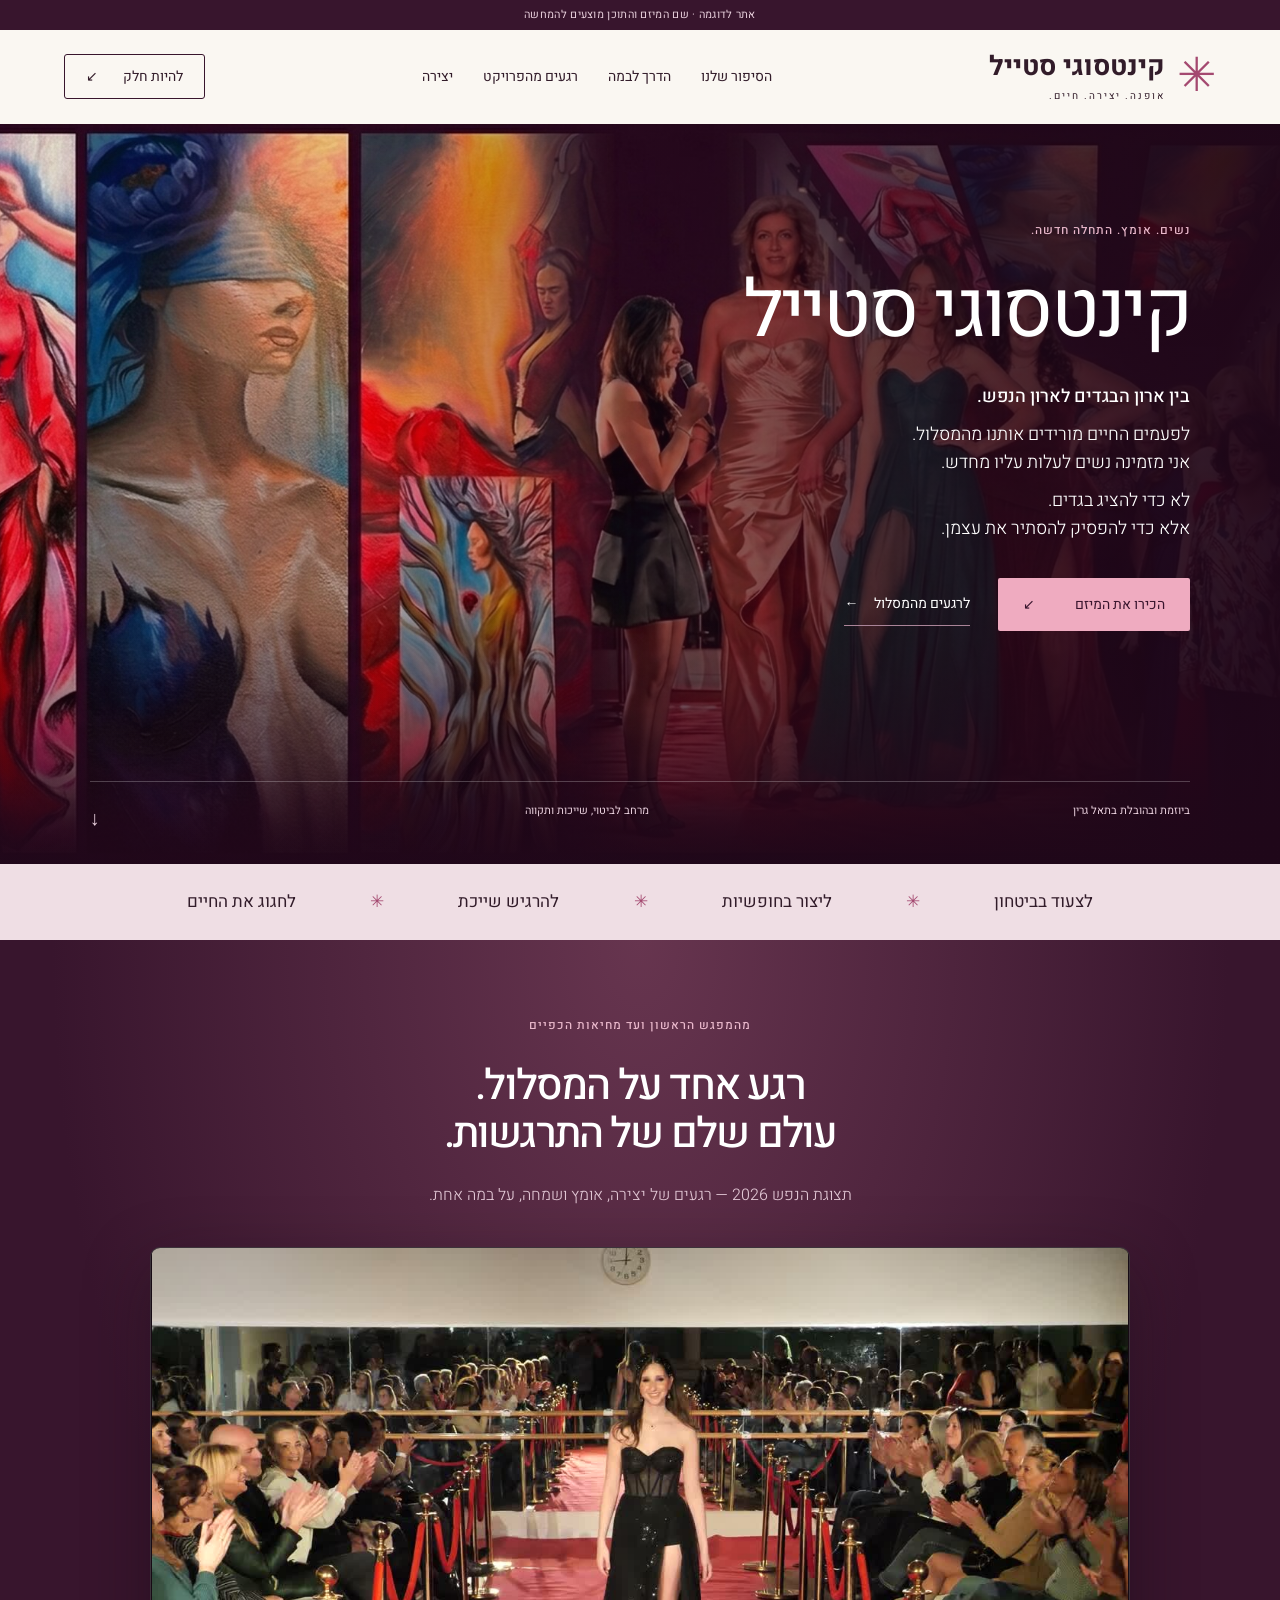
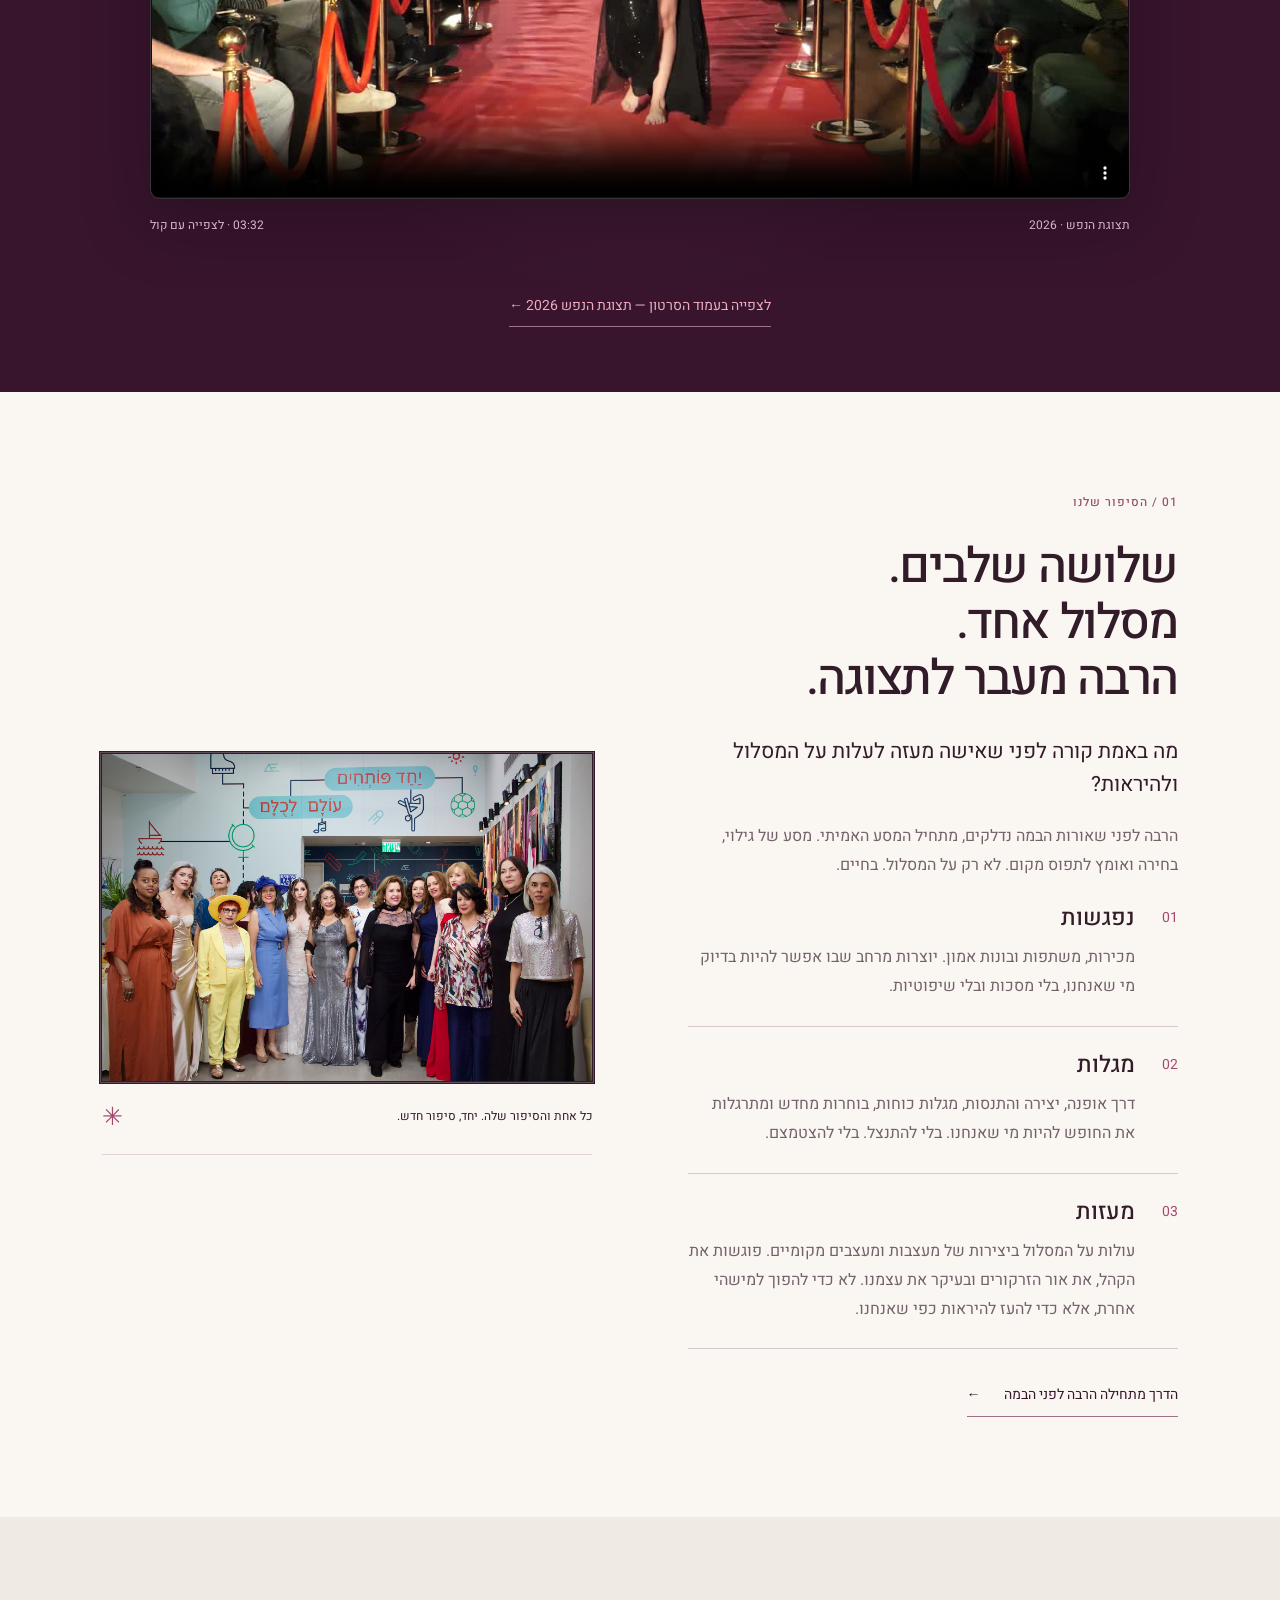
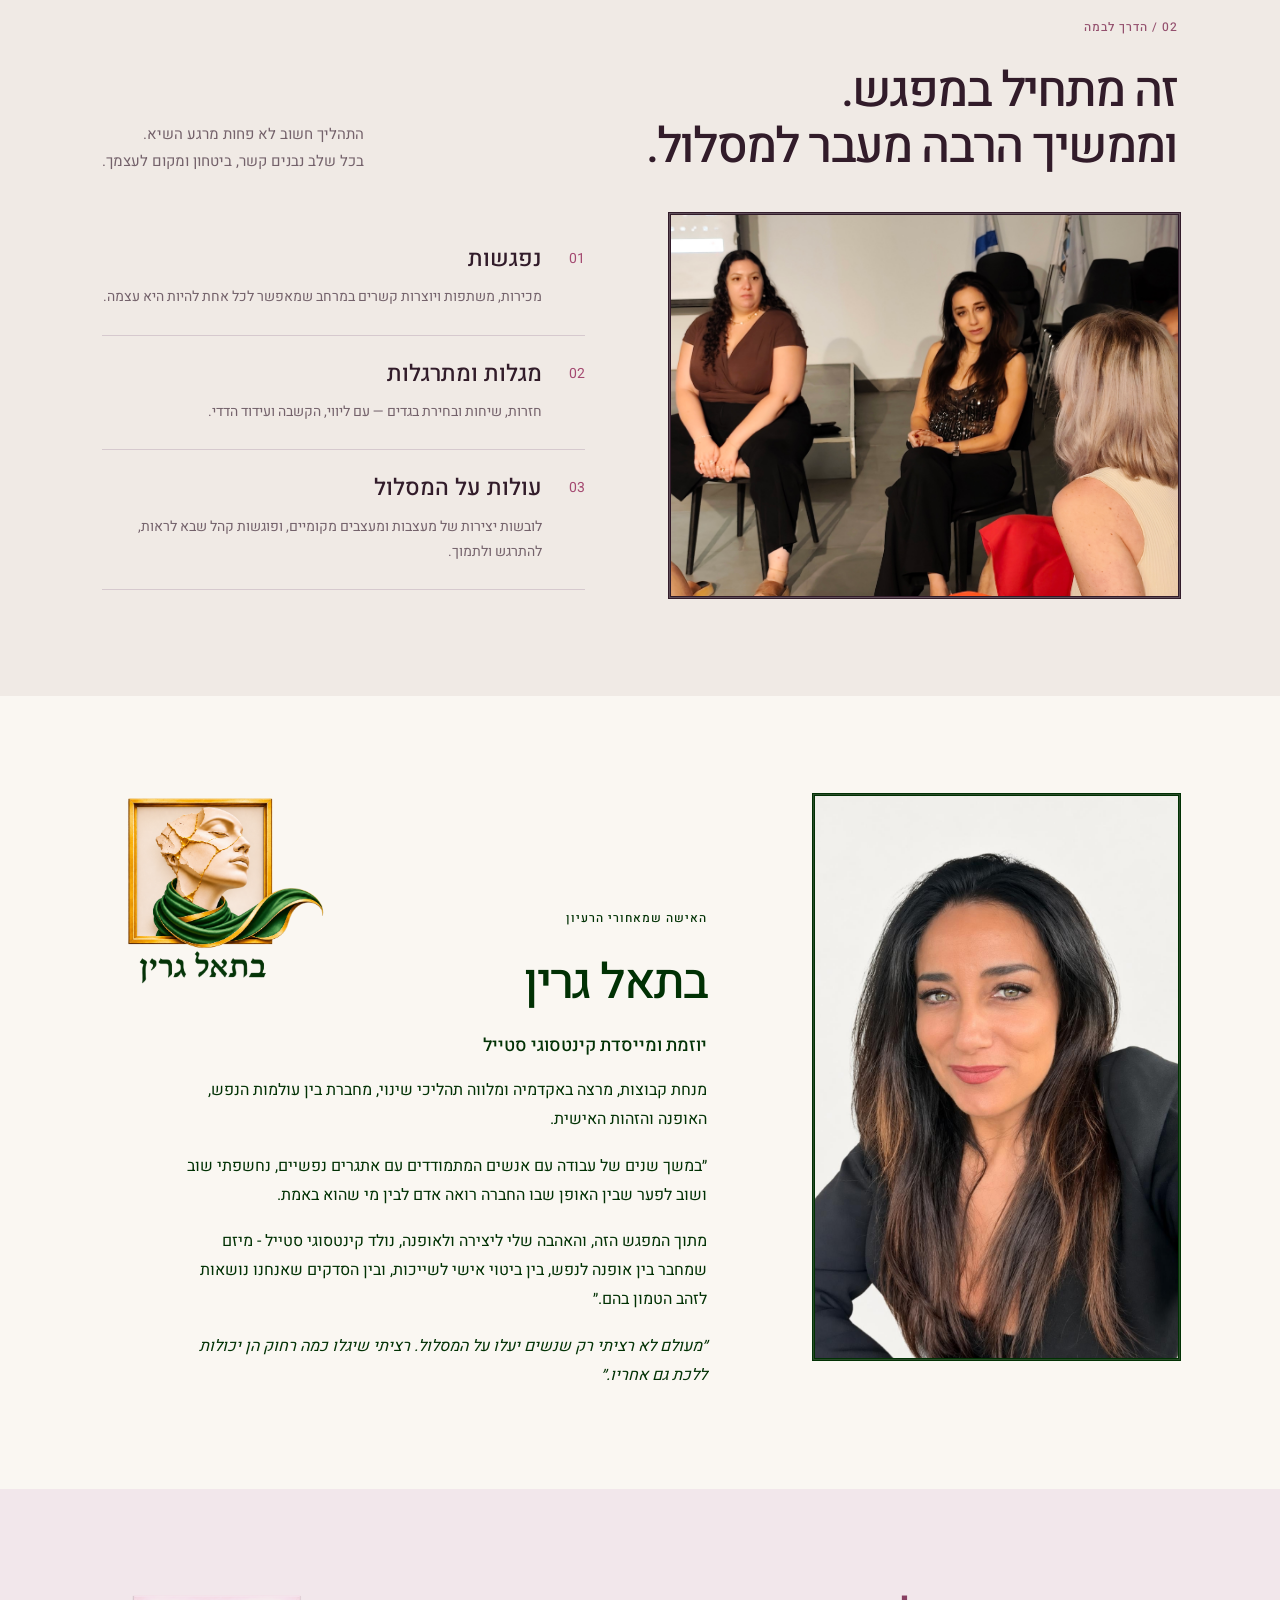
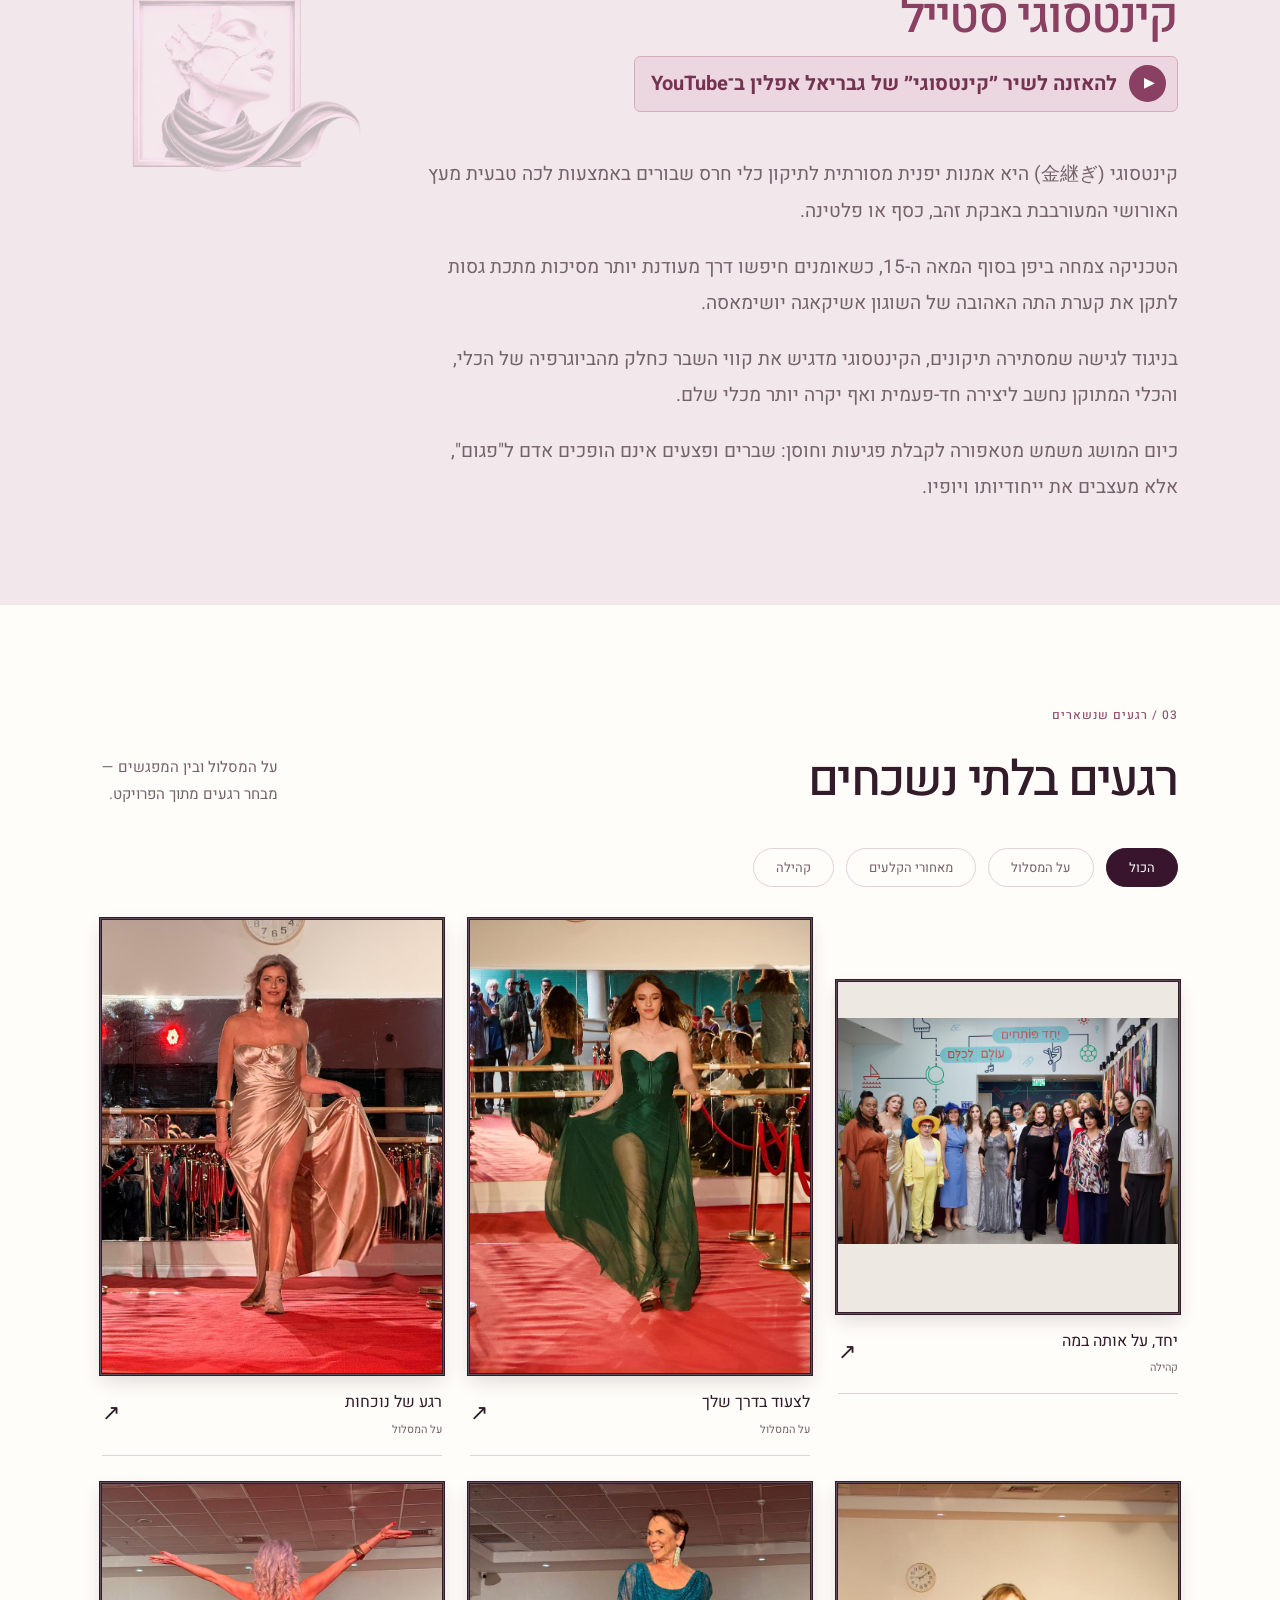
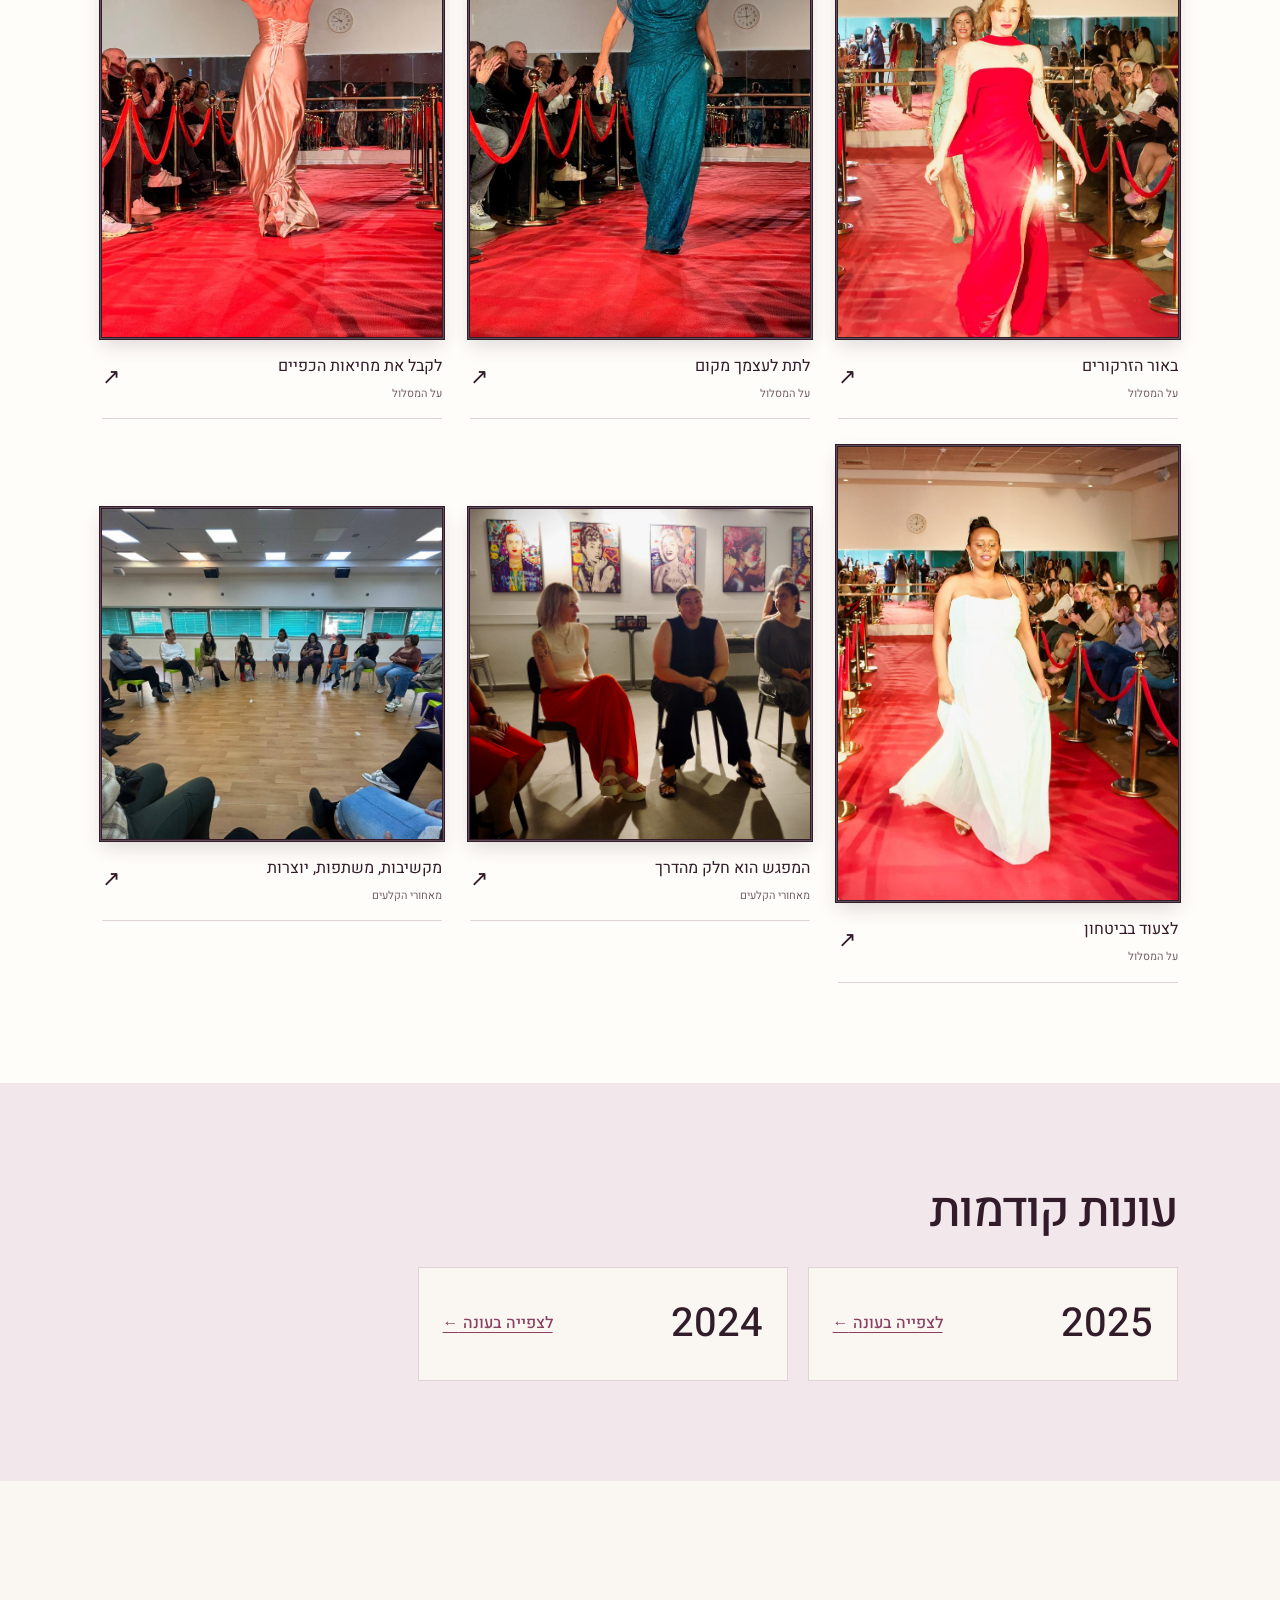
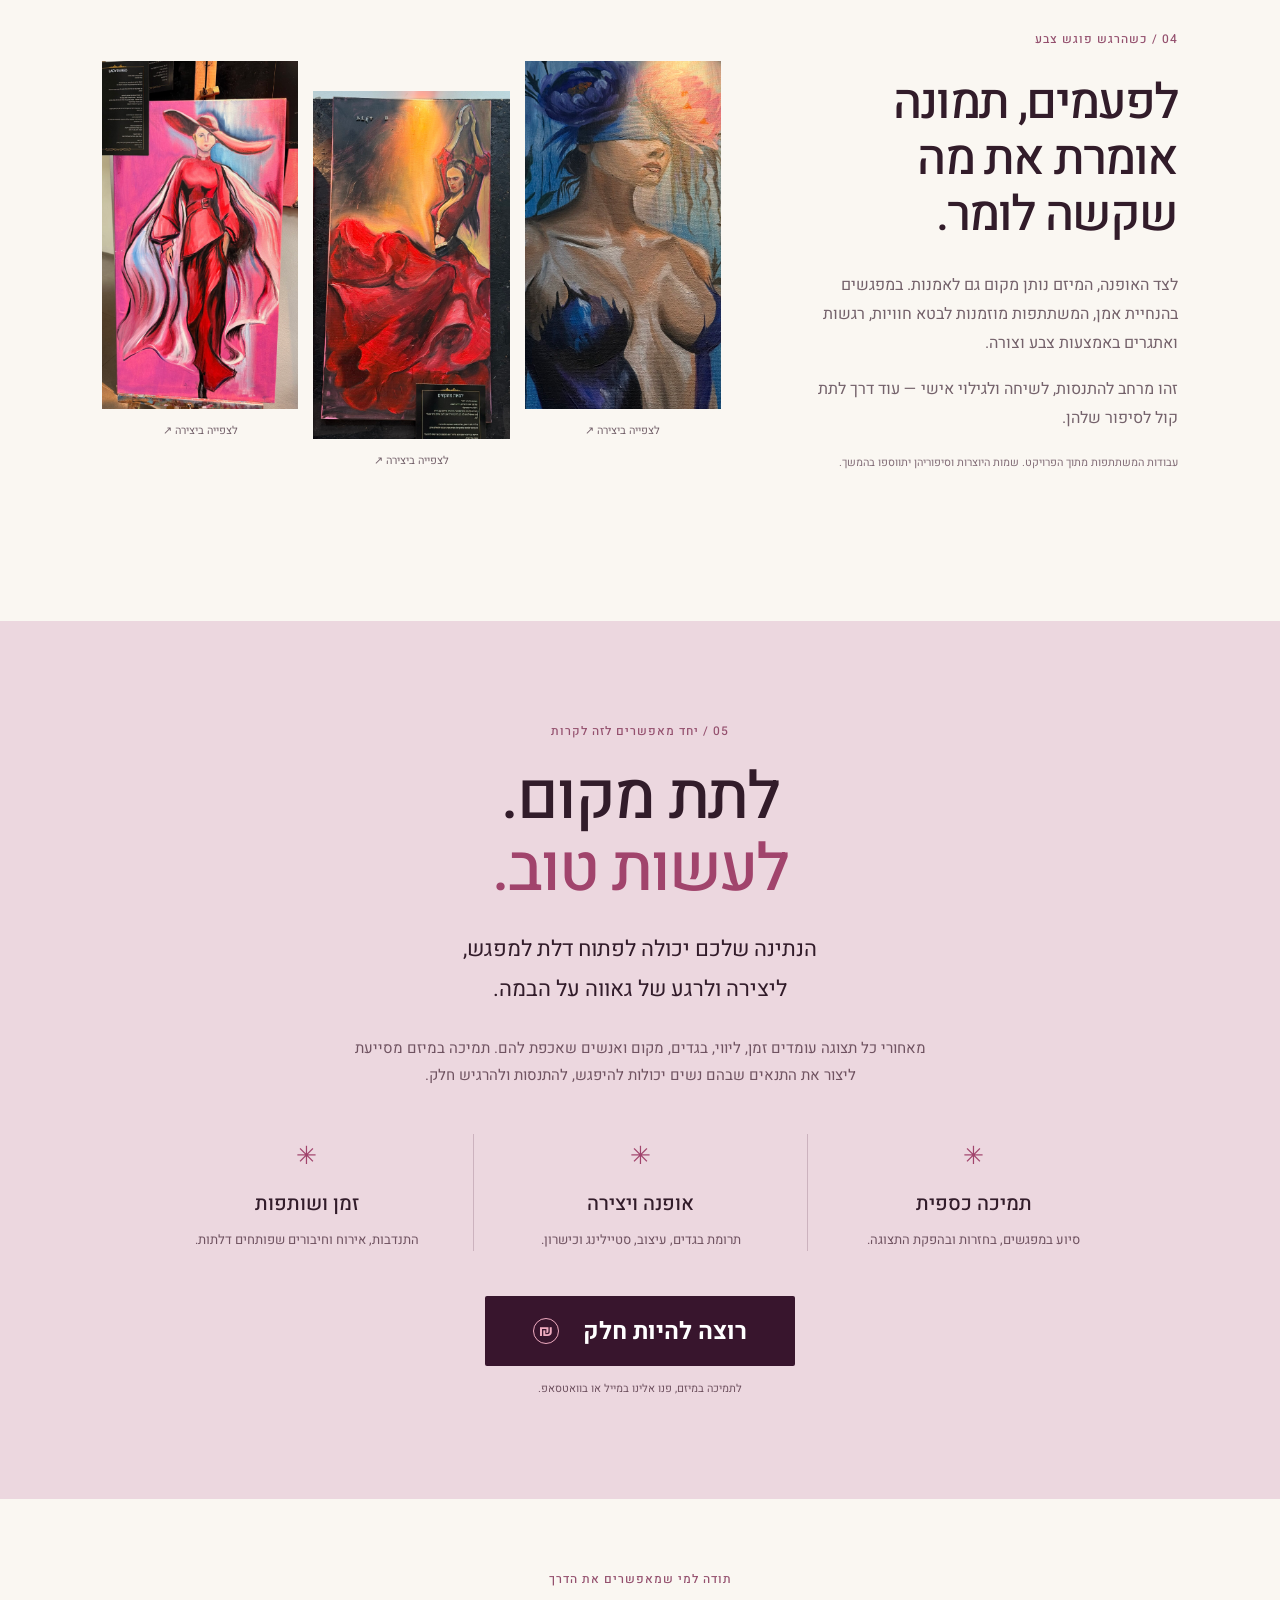
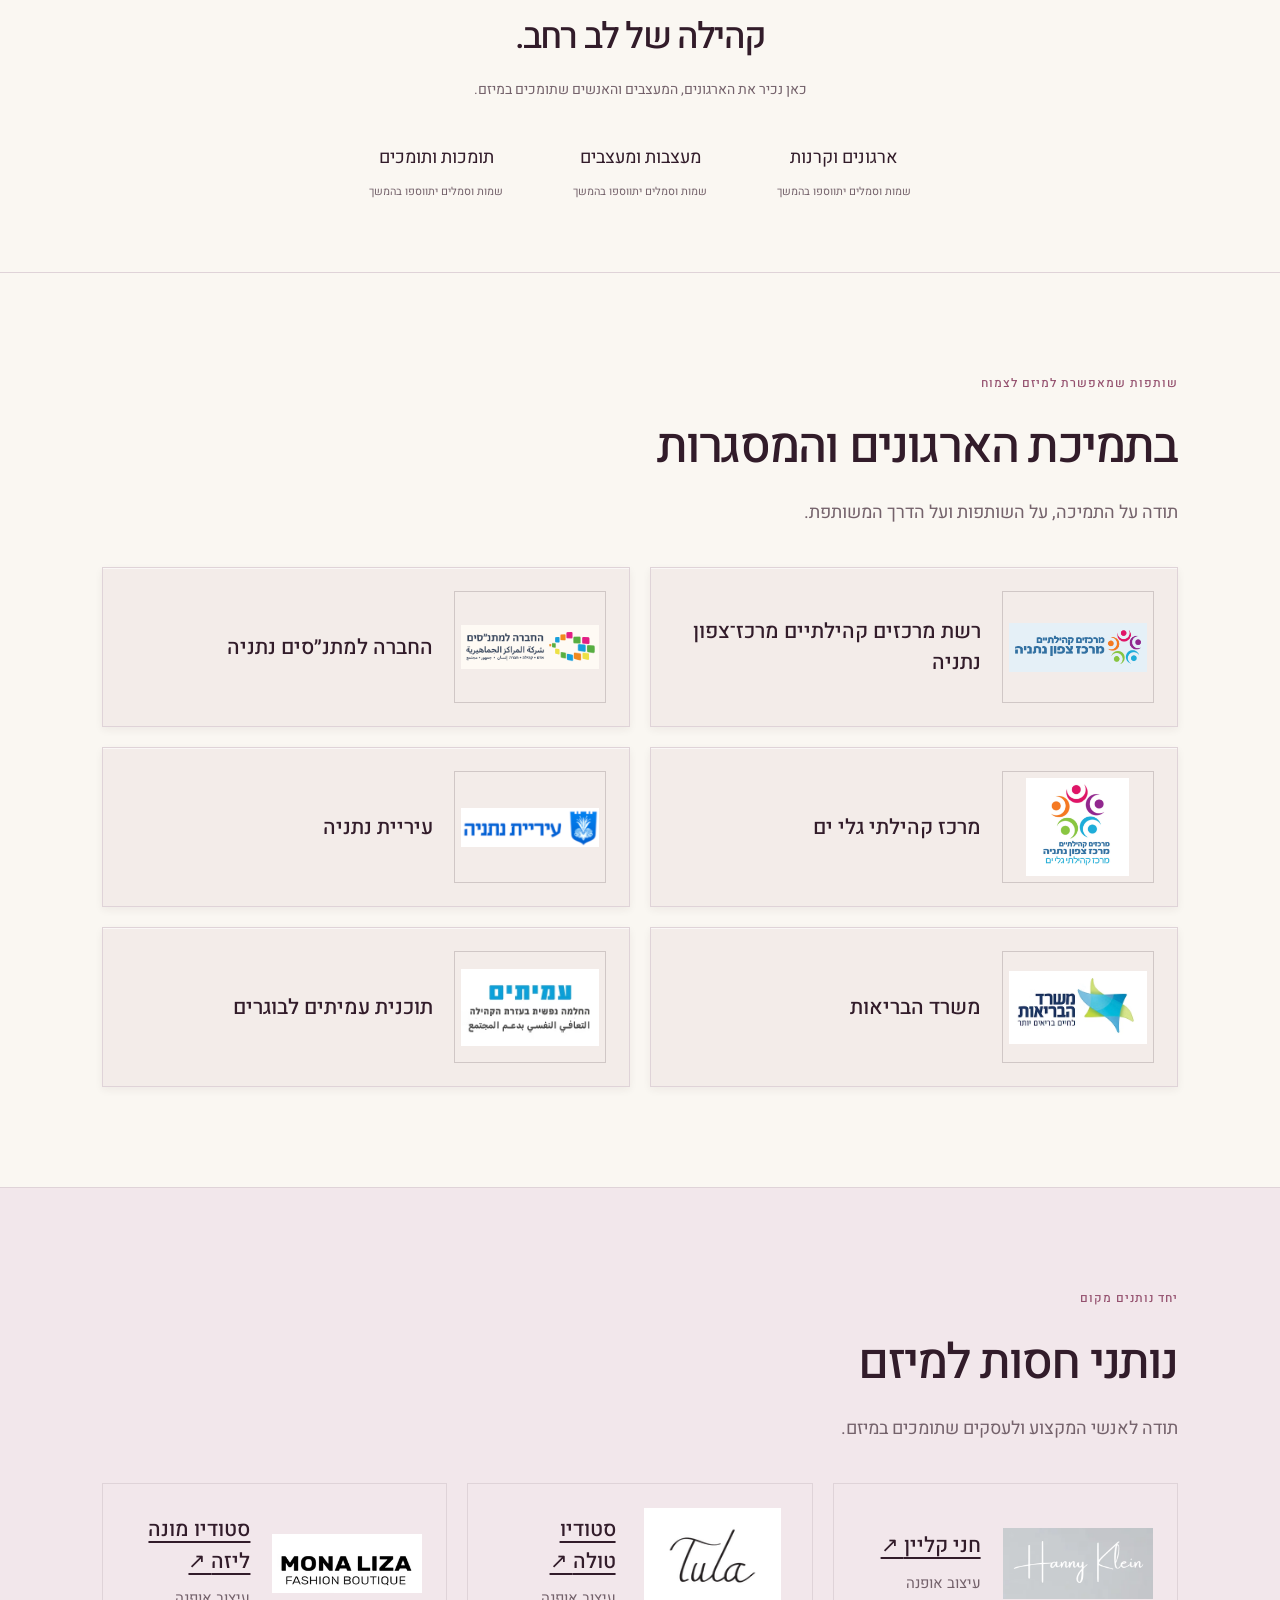
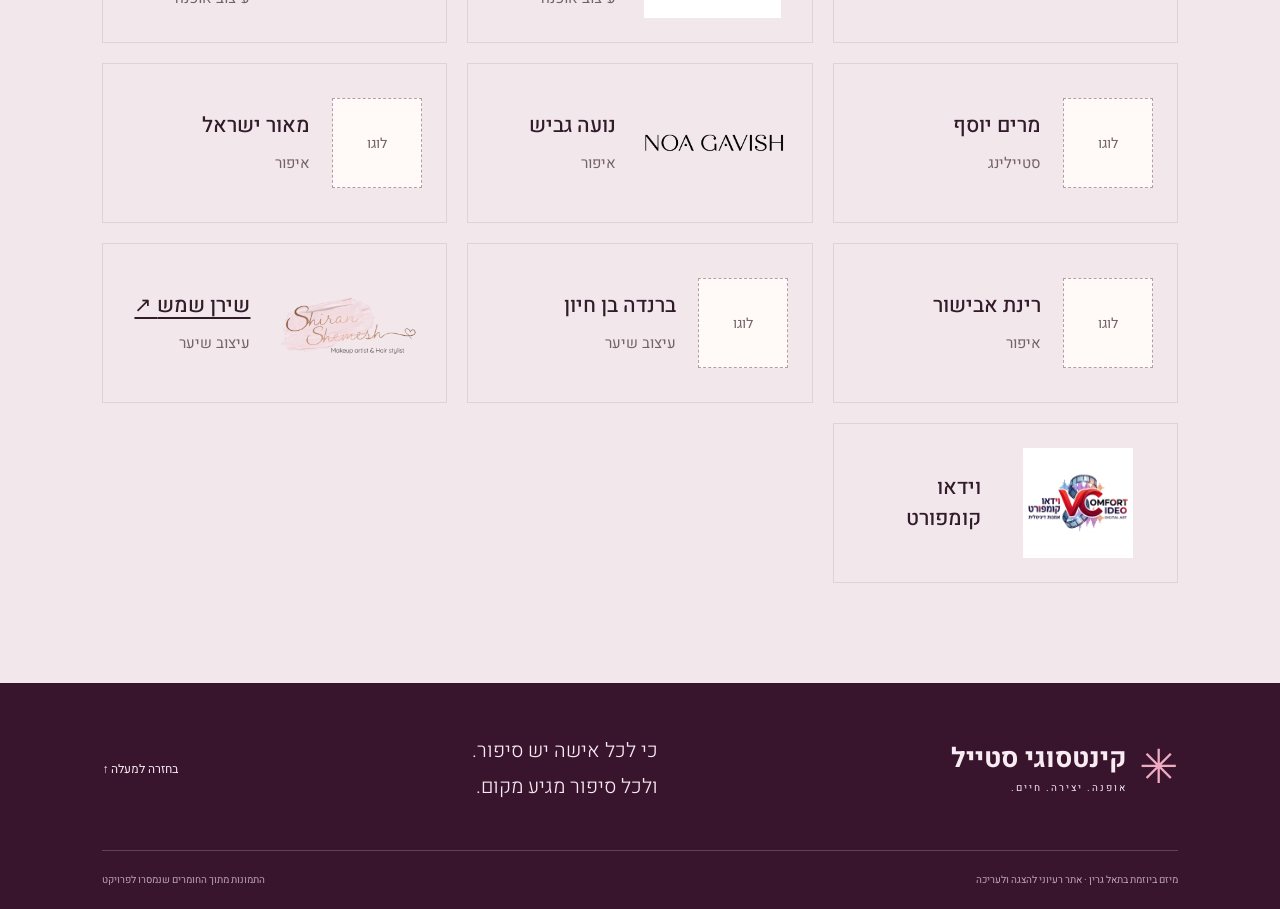
==== commit 8ac8c9fb: "Publish replacement community circle gallery photo" ====
--- a/index.html
+++ b/index.html
@@ -1,6 +1,6 @@
-<!doctype html><html lang="he" dir="rtl"><head><meta charset="UTF-8"><meta name="viewport" content="width=device-width, initial-scale=1"><meta name="description" content="מקום לזרוח — מיזם אופנה, יצירה וקהילה לנשים המתמודדות עם אתגרים נפשיים, ביוזמת בתאל גרין."><title>קינטסוגי סטייל | מיזם האופנה של בתאל גרין</title><link rel="icon" href="./favicon.svg">  <script type="module" crossorigin src="./assets/index-organization-netanya.js"></script>
+<!doctype html><html lang="he" dir="rtl"><head><meta charset="UTF-8"><meta name="viewport" content="width=device-width, initial-scale=1"><meta name="description" content="מקום לזרוח — מיזם אופנה, יצירה וקהילה לנשים המתמודדות עם אתגרים נפשיים, ביוזמת בתאל גרין."><title>קינטסוגי סטייל | מיזם האופנה של בתאל גרין</title><link rel="icon" href="./favicon.svg">  <script type="module" crossorigin src="./assets/index-gallery-community-circle.js"></script>
   <link rel="stylesheet" crossorigin href="./assets/index-crop-face.css">
 <link rel="stylesheet" href="./assets/hero-single.css">
 <link rel="stylesheet" href="./assets/hero-batel-copy.css"><link rel="stylesheet" href="./assets/founder-portrait.css?v=5"><link rel="stylesheet" href="./assets/brand-mobile.css"><link rel="stylesheet" href="./assets/project-supporters.css"><link rel="stylesheet" href="./assets/supporter-logos.css"><link rel="stylesheet" href="./assets/sponsor-names.css"><link rel="stylesheet" href="./assets/video-comfort-logo.css"><link rel="stylesheet" href="./assets/hanny-klein.css"><link rel="stylesheet" href="./assets/founder-mark.css?v=2"><link rel="stylesheet" href="./assets/kintsugi-article.css?v=3"><link rel="stylesheet" href="./assets/support-contact.css"><link rel="stylesheet" href="./assets/support-coin.css"><link rel="stylesheet" href="./assets/past-seasons.css"><link rel="stylesheet" href="./assets/runway-gallery.css"><link rel="stylesheet" href="./assets/kintsugi-corner-logo.css"/><link rel="stylesheet" href="./assets/gallery-photo-frames.css"/><link rel="stylesheet" href="./assets/organization-links-soft.css"/><link rel="stylesheet" href="./assets/organization-card-buttons.css"/></head><body><div id="root"><link rel="preload" as="image" href="./images/hero.jpg"/><link rel="preload" as="image" href="./images/batel-portrait-nov19.jpg"/><a class="skip" href="#main">דלגי לתוכן</a><div class="draft">אתר לדוגמה · שם המיזם והתוכן מוצעים להמחשה</div><header><a class="brand" href="#kintsugi"><span class="brand-mark">✳</span><span>קינטסוגי סטייל<small>אופנה. יצירה. חיים.</small></span></a><button class="menu-button" aria-label="פתיחת תפריט" aria-expanded="false">☰</button><nav class="" aria-label="ניווט ראשי"><a href="#story">הסיפור שלנו</a><a href="#journey">הדרך לבמה</a><a href="#gallery">רגעים מהפרויקט</a><a href="#art">יצירה</a></nav><a class="nav-cta" href="#support">להיות חלק <span>↙</span></a></header><main id="main"><section id="home" class="hero"><img class="hero-image" src="./images/hero.jpg" alt="קולאז׳ אופנה ואמנות מתוך החומרים של הפרויקט"/><div class="hero-shade"></div><div class="hero-copy"><p class="eyebrow light">נשים. אומץ. התחלה חדשה.</p><h1><span class="">קינטסוגי סטייל</span></h1><div class="hero-description"><p>בין ארון הבגדים לארון הנפש.</p><p>לפעמים החיים מורידים אותנו מהמסלול.
 אני מזמינה נשים לעלות עליו מחדש.</p><p>לא כדי להציג בגדים.
-אלא כדי להפסיק להסתיר את עצמן.</p></div><div class="hero-actions"><a class="button rose" href="#story">הכירו את המיזם <span>↙</span></a><a class="text-link" href="#gallery">לרגעים מהמסלול <span>←</span></a></div></div><div class="hero-bottom"><span>ביוזמת ובהובלת <!-- -->בתאל גרין</span><span>מרחב לביטוי, שייכות ותקווה</span><a href="#story" aria-label="המשיכו לסיפור שלנו">↓</a></div></section><div class="ribbon"><span>לצעוד בביטחון</span><i>✳</i><span>ליצור בחופשיות</span><i>✳</i><span>להרגיש שייכת</span><i>✳</i><span>לחגוג את החיים</span></div><section id="film" class="film film-ready" aria-labelledby="film-title"><div class="film-inner"><p class="eyebrow light">מהמפגש הראשון ועד מחיאות הכפיים</p><h2 id="film-title">רגע אחד על המסלול.<br/>עולם שלם של התרגשות.</h2><p class="film-intro">תצוגת הנפש 2026 — רגעים של יצירה, אומץ ושמחה, על במה אחת.</p><figure class="film-player"><video src="./video/tatzugat-hanefesh-2026.mp4" poster="./images/film-poster.jpg" controls="" playsInline="" preload="none" aria-label="תצוגת הנפש 2026 — סרטון המיזם">הדפדפן שלך אינו תומך בניגון וידאו. <a href="./video/tatzugat-hanefesh-2026.mp4">לפתיחת הסרטון</a></video><figcaption><span>תצוגת הנפש · 2026</span><span>03:32 · לצפייה עם קול</span></figcaption></figure><p style="margin-top:24px;text-align:center"><a class="underline-link" style="color:#efabc0" href="/video/tatzugat-hanefesh-2026/">לצפייה בעמוד הסרטון — תצוגת הנפש 2026 ←</a></p></div></section><section id="story" class="section story"><div><p class="eyebrow">01 / הסיפור שלנו</p><h2>שלושה שלבים.<br/>מסלול אחד.<br/>הרבה מעבר לתצוגה.</h2><p class="lead">מה באמת קורה לפני שאישה מעזה לעלות על המסלול ולהיראות?</p><p>הרבה לפני שאורות הבמה נדלקים, מתחיל המסע האמיתי. מסע של גילוי, בחירה ואומץ לתפוס מקום. לא רק על המסלול. בחיים.</p><div class="steps"><article><span class="step-number">0<!-- -->1</span><div><h3>נפגשות</h3><p>מכירות, משתפות ובונות אמון. יוצרות מרחב שבו אפשר להיות בדיוק מי שאנחנו, בלי מסכות ובלי שיפוטיות.</p></div></article><article><span class="step-number">0<!-- -->2</span><div><h3>מגלות</h3><p>דרך אופנה, יצירה והתנסות, מגלות כוחות, בוחרות מחדש ומתרגלות את החופש להיות מי שאנחנו. בלי להתנצל. בלי להצטמצם.</p></div></article><article><span class="step-number">0<!-- -->3</span><div><h3>מעזות</h3><p>עולות על המסלול ביצירות של מעצבות ומעצבים מקומיים. פוגשות את הקהל, את אור הזרקורים ובעיקר את עצמנו. לא כדי להפוך למישהי אחרת, אלא כדי להעז להיראות כפי שאנחנו.</p></div></article></div><a class="underline-link" href="#journey">הדרך מתחילה הרבה לפני הבמה <span>←</span></a></div><figure class="story-photo"><img src="./images/group.jpg" alt="צילום קבוצתי מתוך אירוע הפרויקט" loading="lazy"/><figcaption><span>כל אחת והסיפור שלה. יחד, סיפור חדש.</span><span>✳</span></figcaption></figure></section><section id="journey" class="journey section"><div class="section-heading"><div><p class="eyebrow">02 / הדרך לבמה</p><h2>זה מתחיל במפגש.<br/>וממשיך הרבה מעבר למסלול.</h2></div><p>התהליך חשוב לא פחות מרגע השיא.<br/>בכל שלב נבנים קשר, ביטחון ומקום לעצמך.</p></div><div class="journey-layout"><img src="./images/meeting-batel-listening.jpg" alt="בתאל מקשיבה במפגש קבוצתי" loading="lazy"/><div class="steps"><article><span class="step-number">0<!-- -->1</span><div><h3>נפגשות</h3><p>מכירות, משתפות ויוצרות קשרים במרחב שמאפשר לכל אחת להיות היא עצמה.</p></div></article><article><span class="step-number">0<!-- -->2</span><div><h3>מגלות ומתרגלות</h3><p>חזרות, שיחות ובחירת בגדים — עם ליווי, הקשבה ועידוד הדדי.</p></div></article><article><span class="step-number">0<!-- -->3</span><div><h3>עולות על המסלול</h3><p>לובשות יצירות של מעצבות ומעצבים מקומיים, ופוגשות קהל שבא לראות, להתרגש ולתמוך.</p></div></article></div></div></section><section id="founder" class="founder section"><img class="founder-mark" src="./images/batel-founder-green-transparent.png" width="1373" height="1145" alt="" loading="lazy"/><div class="founder-portrait"><img src="./images/batel-portrait-nov19.jpg" alt="בתאל גרין"/></div><div class="founder-copy"><p class="eyebrow">האישה שמאחורי הרעיון</p><h2>בתאל גרין</h2><h3>יוזמת ומייסדת קינטסוגי סטייל</h3><p>מנחת קבוצות, מרצה באקדמיה ומלווה תהליכי שינוי, מחברת בין עולמות הנפש, האופנה והזהות האישית.</p><p>״במשך שנים של עבודה עם אנשים המתמודדים עם אתגרים נפשיים, נחשפתי שוב ושוב לפער שבין האופן שבו החברה רואה אדם לבין מי שהוא באמת.</p><p>מתוך המפגש הזה, והאהבה שלי ליצירה ולאופנה, נולד קינטסוגי סטייל - מיזם שמחבר בין אופנה לנפש, בין ביטוי אישי לשייכות, ובין הסדקים שאנחנו נושאות לזהב הטמון בהם.״</p><p><em>״מעולם לא רציתי רק שנשים יעלו על המסלול. רציתי שיגלו כמה רחוק הן יכולות ללכת גם אחריו.״</em></p></div></section><section id="kintsugi" class="section kintsugi-section" aria-labelledby="kintsugi-title"><article class="kintsugi-article"><div class="kintsugi-emblem" aria-hidden="true"><img src="./images/batel-founder-green-transparent.png" width="1373" height="1145" alt="" loading="lazy"/></div><h2 id="kintsugi-title">קינטסוגי סטייל</h2><a class="kintsugi-music-link" href="https://www.youtube.com/watch?v=edK_j7w3_5E" aria-haspopup="dialog" aria-controls="kintsugi-player"><span class="kintsugi-music-icon" aria-hidden="true">▶</span><span>להאזנה לשיר ״קינטסוגי״ של גבריאל אפלין ב־<bdi dir="ltr" lang="en">YouTube</bdi></span></a><dialog id="kintsugi-player" class="song-dialog" aria-labelledby="kintsugi-player-title"><div class="song-content"><div class="song-header"><div><h2 id="kintsugi-player-title" class="song-title">קינטסוגי</h2><p>גבריאל אפלין</p></div><button class="song-close" type="button" aria-label="סגירה" autofocus="">×</button></div><div class="song-player"></div><div class="song-about"><h3>על השיר</h3><p>השיר מחבר בין אמנות הקינטסוגי לבין החלמה אחרי משבר. דרך הדימוי של כלי שתוקן בזהב, גבריאל אפלין מתארת איך אפשר לקבל את מה שעברנו ולראות בצלקות חלק מהסיפור שלנו.</p></div><a class="song-fallback" href="https://www.youtube.com/watch?v=edK_j7w3_5E" target="_blank" rel="noopener noreferrer">לפתיחה ב־<bdi dir="ltr" lang="en">YouTube</bdi></a></div></dialog><div class="kintsugi-copy"><p>קינטסוגי (金継ぎ) היא אמנות יפנית מסורתית לתיקון כלי חרס שבורים באמצעות לכה טבעית מעץ האורושי המעורבבת באבקת זהב, כסף או פלטינה.</p><p>הטכניקה צמחה ביפן בסוף המאה ה-15, כשאומנים חיפשו דרך מעודנת יותר מסיכות מתכת גסות לתקן את קערת התה האהובה של השוגון אשיקאגה יושימאסה.</p><p>בניגוד לגישה שמסתירה תיקונים, הקינטסוגי מדגיש את קווי השבר כחלק מהביוגרפיה של הכלי, והכלי המתוקן נחשב ליצירה חד-פעמית ואף יקרה יותר מכלי שלם.</p><p>כיום המושג משמש מטאפורה לקבלת פגיעות וחוסן: שברים ופצעים אינם הופכים אדם ל"פגום", אלא מעצבים את ייחודיותו ויופיו.</p></div></article></section><section id="gallery" class="section gallery"><div class="section-heading"><div><p class="eyebrow">03 / רגעים שנשארים</p><h2>רגעים בלתי נשכחים</h2></div><p>על המסלול ובין המפגשים —<br/>מבחר רגעים מתוך הפרויקט.</p></div><div class="filters" aria-label="סינון תמונות"><button aria-pressed="true" class="active">הכול</button><button aria-pressed="false" class="">על המסלול</button><button aria-pressed="false" class="">מאחורי הקלעים</button><button aria-pressed="false" class="">קהילה</button></div><div class="gallery-grid"><button class="gallery-item item-0"><img src="./images/group.jpg" alt="יחד, על אותה במה" loading="lazy"/><span><span>יחד, על אותה במה<small>קהילה</small></span><b aria-hidden="true">↗</b></span></button><button class="gallery-item item-1"><img src="./images/runway-2026-green.jpg" alt="לצעוד בדרך שלך" loading="lazy"/><span><span>לצעוד בדרך שלך<small>על המסלול</small></span><b aria-hidden="true">↗</b></span></button><button class="gallery-item item-2"><img src="./images/runway-2026-rose.jpg" alt="רגע של נוכחות" loading="lazy"/><span><span>רגע של נוכחות<small>על המסלול</small></span><b aria-hidden="true">↗</b></span></button><button class="gallery-item item-3"><img src="./images/runway-2026-red.jpg" alt="באור הזרקורים" loading="lazy"/><span><span>באור הזרקורים<small>על המסלול</small></span><b aria-hidden="true">↗</b></span></button><button class="gallery-item item-4"><img src="./images/runway-2026-blue.jpg" alt="לתת לעצמך מקום" loading="lazy"/><span><span>לתת לעצמך מקום<small>על המסלול</small></span><b aria-hidden="true">↗</b></span></button><button class="gallery-item item-5"><img src="./images/runway-2026-rose-back.jpg" alt="לקבל את מחיאות הכפיים" loading="lazy"/><span><span>לקבל את מחיאות הכפיים<small>על המסלול</small></span><b aria-hidden="true">↗</b></span></button><button class="gallery-item item-6"><img src="./images/runway-2026-white.jpg" alt="לצעוד בביטחון" loading="lazy"/><span><span>לצעוד בביטחון<small>על המסלול</small></span><b aria-hidden="true">↗</b></span></button><button class="gallery-item item-7"><img src="./images/meeting.jpg" alt="המפגש הוא חלק מהדרך" loading="lazy"/><span><span>המפגש הוא חלק מהדרך<small>מאחורי הקלעים</small></span><b aria-hidden="true">↗</b></span></button><button class="gallery-item item-8"><img src="./images/community.jpg" alt="מקשיבות, משתפות, יוצרות" loading="lazy"/><span><span>מקשיבות, משתפות, יוצרות<small>מאחורי הקלעים</small></span><b aria-hidden="true">↗</b></span></button></div></section><section id="past-seasons" class="section past-seasons" aria-labelledby="past-seasons-title"><h2 id="past-seasons-title">עונות קודמות</h2><div class="season-cards"><a class="season-card" href="./seasons/2025/"><strong>2025</strong><span class="season-card-action">לצפייה בעונה <span aria-hidden="true">←</span></span></a><a class="season-card" href="./seasons/2024/"><strong>2024</strong><span class="season-card-action">לצפייה בעונה <span aria-hidden="true">←</span></span></a></div></section><section id="art" class="section art"><div><p class="eyebrow">04 / כשהרגש פוגש צבע</p><h2>לפעמים, תמונה<br/>אומרת את מה<br/>שקשה לומר.</h2><p>לצד האופנה, המיזם נותן מקום גם לאמנות. במפגשים בהנחיית אמן, המשתתפות מוזמנות לבטא חוויות, רגשות ואתגרים באמצעות צבע וצורה.</p><p>זהו מרחב להתנסות, לשיחה ולגילוי אישי — עוד דרך לתת קול לסיפור שלהן.</p><small class="editor-note">עבודות המשתתפות מתוך הפרויקט. שמות היוצרות וסיפוריהן יתווספו בהמשך.</small></div><div class="art-pictures"><button aria-label="פתיחת יצירה בגוני כחול"><img src="./images/artwork-1.jpg" alt="יצירה בגוני כחול" loading="lazy"/><span>לצפייה ביצירה ↗</span></button><button aria-label="פתיחת יצירה בגוני אדום וזהב"><img src="./images/artwork-2.jpg" alt="יצירה בגוני אדום וזהב" loading="lazy"/><span>לצפייה ביצירה ↗</span></button><button aria-label="פתיחת יצירה בגוני ורוד ואדום"><img src="./images/artwork-3.jpg" alt="יצירה בגוני ורוד ואדום" loading="lazy"/><span>לצפייה ביצירה ↗</span></button></div></section><section id="support" class="support section"><p class="eyebrow">05 / יחד מאפשרים לזה לקרות</p><h2>לתת מקום.<br/><em>לעשות טוב.</em></h2><p class="lead">הנתינה שלכם יכולה לפתוח דלת למפגש,<br/>ליצירה ולרגע של גאווה על הבמה.</p><p class="support-intro">מאחורי כל תצוגה עומדים זמן, ליווי, בגדים, מקום ואנשים שאכפת להם. תמיכה במיזם מסייעת ליצור את התנאים שבהם נשים יכולות להיפגש, להתנסות ולהרגיש חלק.</p><div class="support-options"><article><span>✳</span><h3>תמיכה כספית</h3><p>סיוע במפגשים, בחזרות ובהפקת התצוגה.</p></article><article><span>✳</span><h3>אופנה ויצירה</h3><p>תרומת בגדים, עיצוב, סטיילינג וכישרון.</p></article><article><span>✳</span><h3>זמן ושותפות</h3><p>התנדבות, אירוח וחיבורים שפותחים דלתות.</p></article></div><button type="button" class="button plum support-open">רוצה להיות חלק <span class="support-coin" aria-hidden="true">₪</span></button><p class="support-note">לתמיכה במיזם, פנו אלינו במייל או בוואטסאפ.</p></section><section class="partners section"><p class="eyebrow">תודה למי שמאפשרים את הדרך</p><h2>קהילה של לב רחב.</h2><p>כאן נכיר את הארגונים, המעצבים והאנשים שתומכים במיזם.</p><div class="partner-list"><div><span>ארגונים וקרנות</span><small>שמות וסמלים יתווספו בהמשך</small></div><div><span>מעצבות ומעצבים</span><small>שמות וסמלים יתווספו בהמשך</small></div><div><span>תומכות ותומכים</span><small>שמות וסמלים יתווספו בהמשך</small></div></div></section><section id="support-organizations" class="section organization-support" aria-labelledby="organization-support-title"><p class="eyebrow">שותפות שמאפשרת למיזם לצמוח</p><h2 id="organization-support-title">בתמיכת הארגונים והמסגרות</h2><p class="organizations-intro">תודה על התמיכה, על השותפות ועל הדרך המשותפת.</p><div class="organization-grid"><a class="organization-card organization-card-link" href="https://www.cnnc.org.il/index.php" target="_blank" rel="noopener noreferrer" aria-label="לאתר של רשת מרכזים קהילתיים מרכז־צפון נתניה — נפתח בלשונית חדשה"><div class="organization-logo has-logo"><img src="./images/supporters/community-north.png" alt="לוגו של רשת מרכזים קהילתיים מרכז־צפון נתניה" loading="lazy"/></div><h3>רשת מרכזים קהילתיים מרכז־צפון נתניה</h3></a><a class="organization-card organization-card-link" href="https://www.matnasim.org.il/" target="_blank" rel="noopener noreferrer" aria-label="לאתר של החברה למתנ״סים נתניה — נפתח בלשונית חדשה"><div class="organization-logo has-logo"><img src="./images/supporters/community-centers.png" alt="לוגו של החברה למתנ״סים נתניה" loading="lazy"/></div><h3>החברה למתנ״סים נתניה</h3></a><a class="organization-card organization-card-link" href="https://www.cnnc.org.il/page.php?bc=AC1&amp;id=18&amp;m=552&amp;type=matClass" target="_blank" rel="noopener noreferrer" aria-label="לאתר של מרכז קהילתי גלי ים — נפתח בלשונית חדשה"><div class="organization-logo has-logo"><img src="./images/supporters/galei-yam.png" alt="לוגו של מרכז קהילתי גלי ים" loading="lazy"/></div><h3>מרכז קהילתי גלי ים</h3></a><a class="organization-card organization-card-link" href="https://www.netanya.muni.il/" target="_blank" rel="noopener noreferrer" aria-label="לאתר של עיריית נתניה — נפתח בלשונית חדשה"><div class="organization-logo has-logo"><img src="./images/supporters/netanya-municipality.png" alt="לוגו של עיריית נתניה" loading="lazy"/></div><h3>עיריית נתניה</h3></a><a class="organization-card organization-card-link" href="https://www.gov.il/he/departments/ministry_of_health" target="_blank" rel="noopener noreferrer" aria-label="לאתר של משרד הבריאות — נפתח בלשונית חדשה"><div class="organization-logo has-logo"><img src="./images/supporters/health-ministry.png" alt="לוגו של משרד הבריאות" loading="lazy"/></div><h3>משרד הבריאות</h3></a><a class="organization-card organization-card-link" href="https://www.amitim.org.il/bogrimcopy" target="_blank" rel="noopener noreferrer" aria-label="לאתר של תוכנית עמיתים לבוגרים — נפתח בלשונית חדשה"><div class="organization-logo has-logo"><img src="./images/supporters/amitim.png" alt="לוגו של תוכנית עמיתים לבוגרים" loading="lazy"/></div><h3>תוכנית עמיתים לבוגרים</h3></a></div></section><section id="project-sponsors" class="section project-sponsors" aria-labelledby="sponsors-title"><p class="eyebrow">יחד נותנים מקום</p><h2 id="sponsors-title">נותני חסות למיזם</h2><p class="organizations-intro">תודה לאנשי המקצוע ולעסקים שתומכים במיזם.</p><div class="sponsor-grid"><article class="organization-card"><div class="organization-logo has-logo"><a class="sponsor-logo-link" href="https://www.hannyklein.co.il/" target="_blank" rel="noopener noreferrer" aria-label="לאתר של חני קליין — נפתח בלשונית חדשה"><img src="/images/supporters/hanny-klein.png" alt="לוגו של חני קליין" loading="lazy"/></a></div><div><h3><a class="sponsor-site-link" href="https://www.hannyklein.co.il/" target="_blank" rel="noopener noreferrer">חני קליין<!-- --> ↗</a></h3><p>עיצוב אופנה</p></div></article><article class="organization-card"><div class="organization-logo has-logo"><a class="sponsor-logo-link" href="https://tula-tula.com/" target="_blank" rel="noopener noreferrer" aria-label="לאתר של סטודיו טולה — נפתח בלשונית חדשה"><img src="/images/supporters/tula.png" alt="לוגו של סטודיו טולה" loading="lazy"/></a></div><div><h3><a class="sponsor-site-link" href="https://tula-tula.com/" target="_blank" rel="noopener noreferrer">סטודיו טולה<!-- --> ↗</a></h3><p>עיצוב אופנה</p></div></article><article class="organization-card"><div class="organization-logo has-logo"><a class="sponsor-logo-link" href="https://monalizafashion.co.il/" target="_blank" rel="noopener noreferrer" aria-label="לאתר של סטודיו מונה ליזה — נפתח בלשונית חדשה"><img src="/images/supporters/mona-liza.png" alt="לוגו של סטודיו מונה ליזה" loading="lazy"/></a></div><div><h3><a class="sponsor-site-link" href="https://monalizafashion.co.il/" target="_blank" rel="noopener noreferrer">סטודיו מונה ליזה<!-- --> ↗</a></h3><p>עיצוב אופנה</p></div></article><article class="organization-card"><div class="organization-logo" aria-label="מקום ללוגו של מרים יוסף">לוגו</div><div><h3>מרים יוסף</h3><p>סטיילינג</p></div></article><article class="organization-card"><div class="organization-logo has-logo"><img src="/images/supporters/noa-gavish.png" alt="לוגו של נועה גביש" loading="lazy"/></div><div><h3>נועה גביש</h3><p>איפור</p></div></article><article class="organization-card"><div class="organization-logo" aria-label="מקום ללוגו של מאור ישראל">לוגו</div><div><h3>מאור ישראל</h3><p>איפור</p></div></article><article class="organization-card"><div class="organization-logo" aria-label="מקום ללוגו של רינת אבישור">לוגו</div><div><h3>רינת אבישור</h3><p>איפור</p></div></article><article class="organization-card"><div class="organization-logo" aria-label="מקום ללוגו של ברנדה בן חיון">לוגו</div><div><h3>ברנדה בן חיון</h3><p>עיצוב שיער</p></div></article><article class="organization-card"><div class="organization-logo has-logo"><a class="sponsor-logo-link" href="https://www.shiranshemesh.net/" target="_blank" rel="noopener noreferrer" aria-label="לאתר של שירן שמש — נפתח בלשונית חדשה"><img src="/images/supporters/shiran-shemesh.png" alt="לוגו של שירן שמש" loading="lazy"/></a></div><div><h3><a class="sponsor-site-link" href="https://www.shiranshemesh.net/" target="_blank" rel="noopener noreferrer">שירן שמש<!-- --> ↗</a></h3><p>עיצוב שיער</p></div></article><article class="organization-card"><div class="organization-logo has-logo"><img src="/images/supporters/video-comfort-primary.jpg" alt="לוגו של וידאו קומפורט" loading="lazy"/></div><div><h3>וידאו קומפורט</h3></div></article></div></section></main><footer><a href="#kintsugi" class="brand"><span class="brand-mark">✳</span><span>קינטסוגי סטייל<small>אופנה. יצירה. חיים.</small></span></a><p>כי לכל אישה יש סיפור.<br/>ולכל סיפור מגיע מקום.</p><a href="#home">בחזרה למעלה ↑</a><div class="footer-bottom"><span>מיזם ביוזמת <!-- -->בתאל גרין<!-- --> · אתר רעיוני להצגה ולעריכה</span><span>התמונות מתוך החומרים שנמסרו לפרויקט</span></div></footer><dialog aria-label="גלריה"><button class="dialog-close" aria-label="סגירה">×</button><div class="support-dialog"><span>✳</span><h2>יש הרבה דרכים<br/>להיות חלק.</h2><p>תמיכה כספית, בגדים, ליווי מקצועי או זמן — כל שותפות מתחילה בשיחה.</p><form class="support-contact" aria-describedby="support-contact-help"><div class="support-contact-fields"><label>שם מלא <span class="support-field-required" aria-hidden="true">*</span><input autoComplete="name" maxLength="100" pattern=".*\S.*" required="" name="name"/></label><label>ארגון <span class="support-field-optional">(לא חובה)</span><input autoComplete="organization" maxLength="120" name="organization"/></label><label class="support-contact-wide">טלפון <span class="support-field-required" aria-hidden="true">*</span><input type="tel" inputMode="tel" autoComplete="tel" maxLength="32" pattern=".*[0-9].*" dir="ltr" required="" name="phone"/></label><label class="support-contact-wide">פרטים נוספים <span class="support-field-optional">(לא חובה)</span><textarea name="message" rows="3" maxLength="500" placeholder="איך תרצו לתמוך במיזם?"></textarea></label></div><div class="support-contact-actions"><button type="button" class="support-send support-send-email">שליחה במייל</button><button type="button" class="support-send support-send-whatsapp">שליחה ב־WhatsApp</button></div><p id="support-contact-help" class="support-contact-help">תיפתח הודעה מוכנה באפליקציה שבחרתם. השלימו שם את השליחה.</p></form><button class="underline-link">חזרה למיזם ←</button></div></dialog></div></body></html>
+אלא כדי להפסיק להסתיר את עצמן.</p></div><div class="hero-actions"><a class="button rose" href="#story">הכירו את המיזם <span>↙</span></a><a class="text-link" href="#gallery">לרגעים מהמסלול <span>←</span></a></div></div><div class="hero-bottom"><span>ביוזמת ובהובלת <!-- -->בתאל גרין</span><span>מרחב לביטוי, שייכות ותקווה</span><a href="#story" aria-label="המשיכו לסיפור שלנו">↓</a></div></section><div class="ribbon"><span>לצעוד בביטחון</span><i>✳</i><span>ליצור בחופשיות</span><i>✳</i><span>להרגיש שייכת</span><i>✳</i><span>לחגוג את החיים</span></div><section id="film" class="film film-ready" aria-labelledby="film-title"><div class="film-inner"><p class="eyebrow light">מהמפגש הראשון ועד מחיאות הכפיים</p><h2 id="film-title">רגע אחד על המסלול.<br/>עולם שלם של התרגשות.</h2><p class="film-intro">תצוגת הנפש 2026 — רגעים של יצירה, אומץ ושמחה, על במה אחת.</p><figure class="film-player"><video src="./video/tatzugat-hanefesh-2026.mp4" poster="./images/film-poster.jpg" controls="" playsInline="" preload="none" aria-label="תצוגת הנפש 2026 — סרטון המיזם">הדפדפן שלך אינו תומך בניגון וידאו. <a href="./video/tatzugat-hanefesh-2026.mp4">לפתיחת הסרטון</a></video><figcaption><span>תצוגת הנפש · 2026</span><span>03:32 · לצפייה עם קול</span></figcaption></figure><p style="margin-top:24px;text-align:center"><a class="underline-link" style="color:#efabc0" href="/video/tatzugat-hanefesh-2026/">לצפייה בעמוד הסרטון — תצוגת הנפש 2026 ←</a></p></div></section><section id="story" class="section story"><div><p class="eyebrow">01 / הסיפור שלנו</p><h2>שלושה שלבים.<br/>מסלול אחד.<br/>הרבה מעבר לתצוגה.</h2><p class="lead">מה באמת קורה לפני שאישה מעזה לעלות על המסלול ולהיראות?</p><p>הרבה לפני שאורות הבמה נדלקים, מתחיל המסע האמיתי. מסע של גילוי, בחירה ואומץ לתפוס מקום. לא רק על המסלול. בחיים.</p><div class="steps"><article><span class="step-number">0<!-- -->1</span><div><h3>נפגשות</h3><p>מכירות, משתפות ובונות אמון. יוצרות מרחב שבו אפשר להיות בדיוק מי שאנחנו, בלי מסכות ובלי שיפוטיות.</p></div></article><article><span class="step-number">0<!-- -->2</span><div><h3>מגלות</h3><p>דרך אופנה, יצירה והתנסות, מגלות כוחות, בוחרות מחדש ומתרגלות את החופש להיות מי שאנחנו. בלי להתנצל. בלי להצטמצם.</p></div></article><article><span class="step-number">0<!-- -->3</span><div><h3>מעזות</h3><p>עולות על המסלול ביצירות של מעצבות ומעצבים מקומיים. פוגשות את הקהל, את אור הזרקורים ובעיקר את עצמנו. לא כדי להפוך למישהי אחרת, אלא כדי להעז להיראות כפי שאנחנו.</p></div></article></div><a class="underline-link" href="#journey">הדרך מתחילה הרבה לפני הבמה <span>←</span></a></div><figure class="story-photo"><img src="./images/group.jpg" alt="צילום קבוצתי מתוך אירוע הפרויקט" loading="lazy"/><figcaption><span>כל אחת והסיפור שלה. יחד, סיפור חדש.</span><span>✳</span></figcaption></figure></section><section id="journey" class="journey section"><div class="section-heading"><div><p class="eyebrow">02 / הדרך לבמה</p><h2>זה מתחיל במפגש.<br/>וממשיך הרבה מעבר למסלול.</h2></div><p>התהליך חשוב לא פחות מרגע השיא.<br/>בכל שלב נבנים קשר, ביטחון ומקום לעצמך.</p></div><div class="journey-layout"><img src="./images/meeting-batel-listening.jpg" alt="בתאל מקשיבה במפגש קבוצתי" loading="lazy"/><div class="steps"><article><span class="step-number">0<!-- -->1</span><div><h3>נפגשות</h3><p>מכירות, משתפות ויוצרות קשרים במרחב שמאפשר לכל אחת להיות היא עצמה.</p></div></article><article><span class="step-number">0<!-- -->2</span><div><h3>מגלות ומתרגלות</h3><p>חזרות, שיחות ובחירת בגדים — עם ליווי, הקשבה ועידוד הדדי.</p></div></article><article><span class="step-number">0<!-- -->3</span><div><h3>עולות על המסלול</h3><p>לובשות יצירות של מעצבות ומעצבים מקומיים, ופוגשות קהל שבא לראות, להתרגש ולתמוך.</p></div></article></div></div></section><section id="founder" class="founder section"><img class="founder-mark" src="./images/batel-founder-green-transparent.png" width="1373" height="1145" alt="" loading="lazy"/><div class="founder-portrait"><img src="./images/batel-portrait-nov19.jpg" alt="בתאל גרין"/></div><div class="founder-copy"><p class="eyebrow">האישה שמאחורי הרעיון</p><h2>בתאל גרין</h2><h3>יוזמת ומייסדת קינטסוגי סטייל</h3><p>מנחת קבוצות, מרצה באקדמיה ומלווה תהליכי שינוי, מחברת בין עולמות הנפש, האופנה והזהות האישית.</p><p>״במשך שנים של עבודה עם אנשים המתמודדים עם אתגרים נפשיים, נחשפתי שוב ושוב לפער שבין האופן שבו החברה רואה אדם לבין מי שהוא באמת.</p><p>מתוך המפגש הזה, והאהבה שלי ליצירה ולאופנה, נולד קינטסוגי סטייל - מיזם שמחבר בין אופנה לנפש, בין ביטוי אישי לשייכות, ובין הסדקים שאנחנו נושאות לזהב הטמון בהם.״</p><p><em>״מעולם לא רציתי רק שנשים יעלו על המסלול. רציתי שיגלו כמה רחוק הן יכולות ללכת גם אחריו.״</em></p></div></section><section id="kintsugi" class="section kintsugi-section" aria-labelledby="kintsugi-title"><article class="kintsugi-article"><div class="kintsugi-emblem" aria-hidden="true"><img src="./images/batel-founder-green-transparent.png" width="1373" height="1145" alt="" loading="lazy"/></div><h2 id="kintsugi-title">קינטסוגי סטייל</h2><a class="kintsugi-music-link" href="https://www.youtube.com/watch?v=edK_j7w3_5E" aria-haspopup="dialog" aria-controls="kintsugi-player"><span class="kintsugi-music-icon" aria-hidden="true">▶</span><span>להאזנה לשיר ״קינטסוגי״ של גבריאל אפלין ב־<bdi dir="ltr" lang="en">YouTube</bdi></span></a><dialog id="kintsugi-player" class="song-dialog" aria-labelledby="kintsugi-player-title"><div class="song-content"><div class="song-header"><div><h2 id="kintsugi-player-title" class="song-title">קינטסוגי</h2><p>גבריאל אפלין</p></div><button class="song-close" type="button" aria-label="סגירה" autofocus="">×</button></div><div class="song-player"></div><div class="song-about"><h3>על השיר</h3><p>השיר מחבר בין אמנות הקינטסוגי לבין החלמה אחרי משבר. דרך הדימוי של כלי שתוקן בזהב, גבריאל אפלין מתארת איך אפשר לקבל את מה שעברנו ולראות בצלקות חלק מהסיפור שלנו.</p></div><a class="song-fallback" href="https://www.youtube.com/watch?v=edK_j7w3_5E" target="_blank" rel="noopener noreferrer">לפתיחה ב־<bdi dir="ltr" lang="en">YouTube</bdi></a></div></dialog><div class="kintsugi-copy"><p>קינטסוגי (金継ぎ) היא אמנות יפנית מסורתית לתיקון כלי חרס שבורים באמצעות לכה טבעית מעץ האורושי המעורבבת באבקת זהב, כסף או פלטינה.</p><p>הטכניקה צמחה ביפן בסוף המאה ה-15, כשאומנים חיפשו דרך מעודנת יותר מסיכות מתכת גסות לתקן את קערת התה האהובה של השוגון אשיקאגה יושימאסה.</p><p>בניגוד לגישה שמסתירה תיקונים, הקינטסוגי מדגיש את קווי השבר כחלק מהביוגרפיה של הכלי, והכלי המתוקן נחשב ליצירה חד-פעמית ואף יקרה יותר מכלי שלם.</p><p>כיום המושג משמש מטאפורה לקבלת פגיעות וחוסן: שברים ופצעים אינם הופכים אדם ל"פגום", אלא מעצבים את ייחודיותו ויופיו.</p></div></article></section><section id="gallery" class="section gallery"><div class="section-heading"><div><p class="eyebrow">03 / רגעים שנשארים</p><h2>רגעים בלתי נשכחים</h2></div><p>על המסלול ובין המפגשים —<br/>מבחר רגעים מתוך הפרויקט.</p></div><div class="filters" aria-label="סינון תמונות"><button aria-pressed="true" class="active">הכול</button><button aria-pressed="false" class="">על המסלול</button><button aria-pressed="false" class="">מאחורי הקלעים</button><button aria-pressed="false" class="">קהילה</button></div><div class="gallery-grid"><button class="gallery-item item-0"><img src="./images/group.jpg" alt="יחד, על אותה במה" loading="lazy"/><span><span>יחד, על אותה במה<small>קהילה</small></span><b aria-hidden="true">↗</b></span></button><button class="gallery-item item-1"><img src="./images/runway-2026-green.jpg" alt="לצעוד בדרך שלך" loading="lazy"/><span><span>לצעוד בדרך שלך<small>על המסלול</small></span><b aria-hidden="true">↗</b></span></button><button class="gallery-item item-2"><img src="./images/runway-2026-rose.jpg" alt="רגע של נוכחות" loading="lazy"/><span><span>רגע של נוכחות<small>על המסלול</small></span><b aria-hidden="true">↗</b></span></button><button class="gallery-item item-3"><img src="./images/runway-2026-red.jpg" alt="באור הזרקורים" loading="lazy"/><span><span>באור הזרקורים<small>על המסלול</small></span><b aria-hidden="true">↗</b></span></button><button class="gallery-item item-4"><img src="./images/runway-2026-blue.jpg" alt="לתת לעצמך מקום" loading="lazy"/><span><span>לתת לעצמך מקום<small>על המסלול</small></span><b aria-hidden="true">↗</b></span></button><button class="gallery-item item-5"><img src="./images/runway-2026-rose-back.jpg" alt="לקבל את מחיאות הכפיים" loading="lazy"/><span><span>לקבל את מחיאות הכפיים<small>על המסלול</small></span><b aria-hidden="true">↗</b></span></button><button class="gallery-item item-6"><img src="./images/runway-2026-white.jpg" alt="לצעוד בביטחון" loading="lazy"/><span><span>לצעוד בביטחון<small>על המסלול</small></span><b aria-hidden="true">↗</b></span></button><button class="gallery-item item-7"><img src="./images/meeting.jpg" alt="המפגש הוא חלק מהדרך" loading="lazy"/><span><span>המפגש הוא חלק מהדרך<small>מאחורי הקלעים</small></span><b aria-hidden="true">↗</b></span></button><button class="gallery-item item-8"><img src="./images/community-circle-2026.jpg" alt="מקשיבות, משתפות, יוצרות" loading="lazy"/><span><span>מקשיבות, משתפות, יוצרות<small>מאחורי הקלעים</small></span><b aria-hidden="true">↗</b></span></button></div></section><section id="past-seasons" class="section past-seasons" aria-labelledby="past-seasons-title"><h2 id="past-seasons-title">עונות קודמות</h2><div class="season-cards"><a class="season-card" href="./seasons/2025/"><strong>2025</strong><span class="season-card-action">לצפייה בעונה <span aria-hidden="true">←</span></span></a><a class="season-card" href="./seasons/2024/"><strong>2024</strong><span class="season-card-action">לצפייה בעונה <span aria-hidden="true">←</span></span></a></div></section><section id="art" class="section art"><div><p class="eyebrow">04 / כשהרגש פוגש צבע</p><h2>לפעמים, תמונה<br/>אומרת את מה<br/>שקשה לומר.</h2><p>לצד האופנה, המיזם נותן מקום גם לאמנות. במפגשים בהנחיית אמן, המשתתפות מוזמנות לבטא חוויות, רגשות ואתגרים באמצעות צבע וצורה.</p><p>זהו מרחב להתנסות, לשיחה ולגילוי אישי — עוד דרך לתת קול לסיפור שלהן.</p><small class="editor-note">עבודות המשתתפות מתוך הפרויקט. שמות היוצרות וסיפוריהן יתווספו בהמשך.</small></div><div class="art-pictures"><button aria-label="פתיחת יצירה בגוני כחול"><img src="./images/artwork-1.jpg" alt="יצירה בגוני כחול" loading="lazy"/><span>לצפייה ביצירה ↗</span></button><button aria-label="פתיחת יצירה בגוני אדום וזהב"><img src="./images/artwork-2.jpg" alt="יצירה בגוני אדום וזהב" loading="lazy"/><span>לצפייה ביצירה ↗</span></button><button aria-label="פתיחת יצירה בגוני ורוד ואדום"><img src="./images/artwork-3.jpg" alt="יצירה בגוני ורוד ואדום" loading="lazy"/><span>לצפייה ביצירה ↗</span></button></div></section><section id="support" class="support section"><p class="eyebrow">05 / יחד מאפשרים לזה לקרות</p><h2>לתת מקום.<br/><em>לעשות טוב.</em></h2><p class="lead">הנתינה שלכם יכולה לפתוח דלת למפגש,<br/>ליצירה ולרגע של גאווה על הבמה.</p><p class="support-intro">מאחורי כל תצוגה עומדים זמן, ליווי, בגדים, מקום ואנשים שאכפת להם. תמיכה במיזם מסייעת ליצור את התנאים שבהם נשים יכולות להיפגש, להתנסות ולהרגיש חלק.</p><div class="support-options"><article><span>✳</span><h3>תמיכה כספית</h3><p>סיוע במפגשים, בחזרות ובהפקת התצוגה.</p></article><article><span>✳</span><h3>אופנה ויצירה</h3><p>תרומת בגדים, עיצוב, סטיילינג וכישרון.</p></article><article><span>✳</span><h3>זמן ושותפות</h3><p>התנדבות, אירוח וחיבורים שפותחים דלתות.</p></article></div><button type="button" class="button plum support-open">רוצה להיות חלק <span class="support-coin" aria-hidden="true">₪</span></button><p class="support-note">לתמיכה במיזם, פנו אלינו במייל או בוואטסאפ.</p></section><section class="partners section"><p class="eyebrow">תודה למי שמאפשרים את הדרך</p><h2>קהילה של לב רחב.</h2><p>כאן נכיר את הארגונים, המעצבים והאנשים שתומכים במיזם.</p><div class="partner-list"><div><span>ארגונים וקרנות</span><small>שמות וסמלים יתווספו בהמשך</small></div><div><span>מעצבות ומעצבים</span><small>שמות וסמלים יתווספו בהמשך</small></div><div><span>תומכות ותומכים</span><small>שמות וסמלים יתווספו בהמשך</small></div></div></section><section id="support-organizations" class="section organization-support" aria-labelledby="organization-support-title"><p class="eyebrow">שותפות שמאפשרת למיזם לצמוח</p><h2 id="organization-support-title">בתמיכת הארגונים והמסגרות</h2><p class="organizations-intro">תודה על התמיכה, על השותפות ועל הדרך המשותפת.</p><div class="organization-grid"><a class="organization-card organization-card-link" href="https://www.cnnc.org.il/index.php" target="_blank" rel="noopener noreferrer" aria-label="לאתר של רשת מרכזים קהילתיים מרכז־צפון נתניה — נפתח בלשונית חדשה"><div class="organization-logo has-logo"><img src="./images/supporters/community-north.png" alt="לוגו של רשת מרכזים קהילתיים מרכז־צפון נתניה" loading="lazy"/></div><h3>רשת מרכזים קהילתיים מרכז־צפון נתניה</h3></a><a class="organization-card organization-card-link" href="https://www.matnasim.org.il/" target="_blank" rel="noopener noreferrer" aria-label="לאתר של החברה למתנ״סים נתניה — נפתח בלשונית חדשה"><div class="organization-logo has-logo"><img src="./images/supporters/community-centers.png" alt="לוגו של החברה למתנ״סים נתניה" loading="lazy"/></div><h3>החברה למתנ״סים נתניה</h3></a><a class="organization-card organization-card-link" href="https://www.cnnc.org.il/page.php?bc=AC1&amp;id=18&amp;m=552&amp;type=matClass" target="_blank" rel="noopener noreferrer" aria-label="לאתר של מרכז קהילתי גלי ים — נפתח בלשונית חדשה"><div class="organization-logo has-logo"><img src="./images/supporters/galei-yam.png" alt="לוגו של מרכז קהילתי גלי ים" loading="lazy"/></div><h3>מרכז קהילתי גלי ים</h3></a><a class="organization-card organization-card-link" href="https://www.netanya.muni.il/" target="_blank" rel="noopener noreferrer" aria-label="לאתר של עיריית נתניה — נפתח בלשונית חדשה"><div class="organization-logo has-logo"><img src="./images/supporters/netanya-municipality.png" alt="לוגו של עיריית נתניה" loading="lazy"/></div><h3>עיריית נתניה</h3></a><a class="organization-card organization-card-link" href="https://www.gov.il/he/departments/ministry_of_health" target="_blank" rel="noopener noreferrer" aria-label="לאתר של משרד הבריאות — נפתח בלשונית חדשה"><div class="organization-logo has-logo"><img src="./images/supporters/health-ministry.png" alt="לוגו של משרד הבריאות" loading="lazy"/></div><h3>משרד הבריאות</h3></a><a class="organization-card organization-card-link" href="https://www.amitim.org.il/bogrimcopy" target="_blank" rel="noopener noreferrer" aria-label="לאתר של תוכנית עמיתים לבוגרים — נפתח בלשונית חדשה"><div class="organization-logo has-logo"><img src="./images/supporters/amitim.png" alt="לוגו של תוכנית עמיתים לבוגרים" loading="lazy"/></div><h3>תוכנית עמיתים לבוגרים</h3></a></div></section><section id="project-sponsors" class="section project-sponsors" aria-labelledby="sponsors-title"><p class="eyebrow">יחד נותנים מקום</p><h2 id="sponsors-title">נותני חסות למיזם</h2><p class="organizations-intro">תודה לאנשי המקצוע ולעסקים שתומכים במיזם.</p><div class="sponsor-grid"><article class="organization-card"><div class="organization-logo has-logo"><a class="sponsor-logo-link" href="https://www.hannyklein.co.il/" target="_blank" rel="noopener noreferrer" aria-label="לאתר של חני קליין — נפתח בלשונית חדשה"><img src="/images/supporters/hanny-klein.png" alt="לוגו של חני קליין" loading="lazy"/></a></div><div><h3><a class="sponsor-site-link" href="https://www.hannyklein.co.il/" target="_blank" rel="noopener noreferrer">חני קליין<!-- --> ↗</a></h3><p>עיצוב אופנה</p></div></article><article class="organization-card"><div class="organization-logo has-logo"><a class="sponsor-logo-link" href="https://tula-tula.com/" target="_blank" rel="noopener noreferrer" aria-label="לאתר של סטודיו טולה — נפתח בלשונית חדשה"><img src="/images/supporters/tula.png" alt="לוגו של סטודיו טולה" loading="lazy"/></a></div><div><h3><a class="sponsor-site-link" href="https://tula-tula.com/" target="_blank" rel="noopener noreferrer">סטודיו טולה<!-- --> ↗</a></h3><p>עיצוב אופנה</p></div></article><article class="organization-card"><div class="organization-logo has-logo"><a class="sponsor-logo-link" href="https://monalizafashion.co.il/" target="_blank" rel="noopener noreferrer" aria-label="לאתר של סטודיו מונה ליזה — נפתח בלשונית חדשה"><img src="/images/supporters/mona-liza.png" alt="לוגו של סטודיו מונה ליזה" loading="lazy"/></a></div><div><h3><a class="sponsor-site-link" href="https://monalizafashion.co.il/" target="_blank" rel="noopener noreferrer">סטודיו מונה ליזה<!-- --> ↗</a></h3><p>עיצוב אופנה</p></div></article><article class="organization-card"><div class="organization-logo" aria-label="מקום ללוגו של מרים יוסף">לוגו</div><div><h3>מרים יוסף</h3><p>סטיילינג</p></div></article><article class="organization-card"><div class="organization-logo has-logo"><img src="/images/supporters/noa-gavish.png" alt="לוגו של נועה גביש" loading="lazy"/></div><div><h3>נועה גביש</h3><p>איפור</p></div></article><article class="organization-card"><div class="organization-logo" aria-label="מקום ללוגו של מאור ישראל">לוגו</div><div><h3>מאור ישראל</h3><p>איפור</p></div></article><article class="organization-card"><div class="organization-logo" aria-label="מקום ללוגו של רינת אבישור">לוגו</div><div><h3>רינת אבישור</h3><p>איפור</p></div></article><article class="organization-card"><div class="organization-logo" aria-label="מקום ללוגו של ברנדה בן חיון">לוגו</div><div><h3>ברנדה בן חיון</h3><p>עיצוב שיער</p></div></article><article class="organization-card"><div class="organization-logo has-logo"><a class="sponsor-logo-link" href="https://www.shiranshemesh.net/" target="_blank" rel="noopener noreferrer" aria-label="לאתר של שירן שמש — נפתח בלשונית חדשה"><img src="/images/supporters/shiran-shemesh.png" alt="לוגו של שירן שמש" loading="lazy"/></a></div><div><h3><a class="sponsor-site-link" href="https://www.shiranshemesh.net/" target="_blank" rel="noopener noreferrer">שירן שמש<!-- --> ↗</a></h3><p>עיצוב שיער</p></div></article><article class="organization-card"><div class="organization-logo has-logo"><img src="/images/supporters/video-comfort-primary.jpg" alt="לוגו של וידאו קומפורט" loading="lazy"/></div><div><h3>וידאו קומפורט</h3></div></article></div></section></main><footer><a href="#kintsugi" class="brand"><span class="brand-mark">✳</span><span>קינטסוגי סטייל<small>אופנה. יצירה. חיים.</small></span></a><p>כי לכל אישה יש סיפור.<br/>ולכל סיפור מגיע מקום.</p><a href="#home">בחזרה למעלה ↑</a><div class="footer-bottom"><span>מיזם ביוזמת <!-- -->בתאל גרין<!-- --> · אתר רעיוני להצגה ולעריכה</span><span>התמונות מתוך החומרים שנמסרו לפרויקט</span></div></footer><dialog aria-label="גלריה"><button class="dialog-close" aria-label="סגירה">×</button><div class="support-dialog"><span>✳</span><h2>יש הרבה דרכים<br/>להיות חלק.</h2><p>תמיכה כספית, בגדים, ליווי מקצועי או זמן — כל שותפות מתחילה בשיחה.</p><form class="support-contact" aria-describedby="support-contact-help"><div class="support-contact-fields"><label>שם מלא <span class="support-field-required" aria-hidden="true">*</span><input autoComplete="name" maxLength="100" pattern=".*\S.*" required="" name="name"/></label><label>ארגון <span class="support-field-optional">(לא חובה)</span><input autoComplete="organization" maxLength="120" name="organization"/></label><label class="support-contact-wide">טלפון <span class="support-field-required" aria-hidden="true">*</span><input type="tel" inputMode="tel" autoComplete="tel" maxLength="32" pattern=".*[0-9].*" dir="ltr" required="" name="phone"/></label><label class="support-contact-wide">פרטים נוספים <span class="support-field-optional">(לא חובה)</span><textarea name="message" rows="3" maxLength="500" placeholder="איך תרצו לתמוך במיזם?"></textarea></label></div><div class="support-contact-actions"><button type="button" class="support-send support-send-email">שליחה במייל</button><button type="button" class="support-send support-send-whatsapp">שליחה ב־WhatsApp</button></div><p id="support-contact-help" class="support-contact-help">תיפתח הודעה מוכנה באפליקציה שבחרתם. השלימו שם את השליחה.</p></form><button class="underline-link">חזרה למיזם ←</button></div></dialog></div></body></html>
